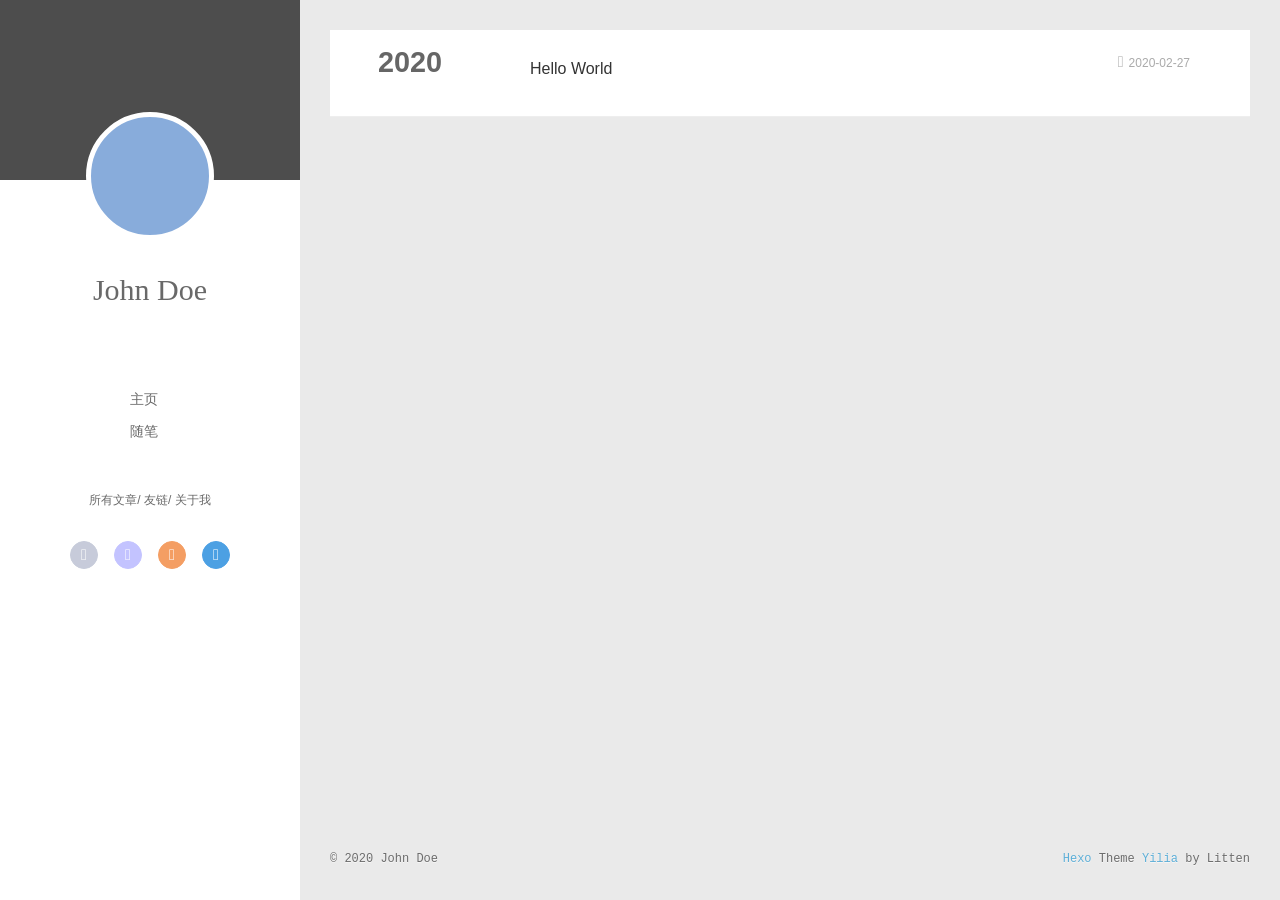
==== archives/index.html @ 2287e520 "Site updated: 2020-02-27 21:43:15" ====
<!DOCTYPE html>
<html>
<head>
  <meta charset="utf-8">
  
  <meta name="renderer" content="webkit">
  <meta http-equiv="X-UA-Compatible" content="IE=edge" >
  <link rel="dns-prefetch" href="http://yoursite.com">
  <title>Archives | Hexo</title>
  <meta name="viewport" content="width=device-width, initial-scale=1, maximum-scale=1">
  <meta property="og:type" content="website">
<meta property="og:title" content="Hexo">
<meta property="og:url" content="http://yoursite.com/archives/index.html">
<meta property="og:site_name" content="Hexo">
<meta property="og:locale" content="en_US">
<meta property="article:author" content="John Doe">
<meta name="twitter:card" content="summary">
  
    <link rel="alternative" href="/atom.xml" title="Hexo" type="application/atom+xml">
  
  
    <link rel="icon" href="/favicon.png">
  
  <link rel="stylesheet" type="text/css" href="/./main.0cf68a.css">
  <style type="text/css">
  
    #container.show {
      background: linear-gradient(200deg,#a0cfe4,#e8c37e);
    }
  </style>
  

  

<meta name="generator" content="Hexo 4.2.0"></head>

<body>
  <div id="container" q-class="show:isCtnShow">
    <canvas id="anm-canvas" class="anm-canvas"></canvas>
    <div class="left-col" q-class="show:isShow">
      
<div class="overlay" style="background: #4d4d4d"></div>
<div class="intrude-less">
	<header id="header" class="inner">
		<a href="/" class="profilepic">
			<img src="" class="js-avatar">
		</a>
		<hgroup>
		  <h1 class="header-author"><a href="/">John Doe</a></h1>
		</hgroup>
		

		<nav class="header-menu">
			<ul>
			
				<li><a href="/">主页</a></li>
	        
				<li><a href="/tags/%E9%9A%8F%E7%AC%94/">随笔</a></li>
	        
			</ul>
		</nav>
		<nav class="header-smart-menu">
    		
    			
    			<a q-on="click: openSlider(e, 'innerArchive')" href="javascript:void(0)">所有文章</a>
    			
            
    			
    			<a q-on="click: openSlider(e, 'friends')" href="javascript:void(0)">友链</a>
    			
            
    			
    			<a q-on="click: openSlider(e, 'aboutme')" href="javascript:void(0)">关于我</a>
    			
            
		</nav>
		<nav class="header-nav">
			<div class="social">
				
					<a class="github" target="_blank" href="#" title="github"><i class="icon-github"></i></a>
		        
					<a class="weibo" target="_blank" href="#" title="weibo"><i class="icon-weibo"></i></a>
		        
					<a class="rss" target="_blank" href="#" title="rss"><i class="icon-rss"></i></a>
		        
					<a class="zhihu" target="_blank" href="#" title="zhihu"><i class="icon-zhihu"></i></a>
		        
			</div>
		</nav>
	</header>		
</div>

    </div>
    <div class="mid-col" q-class="show:isShow,hide:isShow|isFalse">
      
<nav id="mobile-nav">
  	<div class="overlay js-overlay" style="background: #4d4d4d"></div>
	<div class="btnctn js-mobile-btnctn">
  		<div class="slider-trigger list" q-on="click: openSlider(e)"><i class="icon icon-sort"></i></div>
	</div>
	<div class="intrude-less">
		<header id="header" class="inner">
			<div class="profilepic">
				<img src="" class="js-avatar">
			</div>
			<hgroup>
			  <h1 class="header-author js-header-author">John Doe</h1>
			</hgroup>
			
			
			
				
			
				
			
			
			
			<nav class="header-nav">
				<div class="social">
					
						<a class="github" target="_blank" href="#" title="github"><i class="icon-github"></i></a>
			        
						<a class="weibo" target="_blank" href="#" title="weibo"><i class="icon-weibo"></i></a>
			        
						<a class="rss" target="_blank" href="#" title="rss"><i class="icon-rss"></i></a>
			        
						<a class="zhihu" target="_blank" href="#" title="zhihu"><i class="icon-zhihu"></i></a>
			        
				</div>
			</nav>

			<nav class="header-menu js-header-menu">
				<ul style="width: 50%">
				
				
					<li style="width: 50%"><a href="/">主页</a></li>
		        
					<li style="width: 50%"><a href="/tags/%E9%9A%8F%E7%AC%94/">随笔</a></li>
		        
				</ul>
			</nav>
		</header>				
	</div>
	<div class="mobile-mask" style="display:none" q-show="isShow"></div>
</nav>

      <div id="wrapper" class="body-wrap">
        <div class="menu-l">
          <div class="canvas-wrap">
            <canvas data-colors="#eaeaea" data-sectionHeight="100" data-contentId="js-content" id="myCanvas1" class="anm-canvas"></canvas>
          </div>
          <div id="js-content" class="content-ll">
            
  
  
    
    
      
      
      <section class="archives-wrap">
        <div class="archive-year-wrap">
          <a href="/archives/2020" class="archive-year">2020</a>
        </div>
        <div class="archives">
    
    <article class="archive-article archive-type-post">
  <div class="archive-article-inner">
    <header class="archive-article-header">
      	<div class="article-meta">
	      	<a href="/2020/02/27/hello-world/" class="archive-article-date">
  	<time datetime="2020-02-27T13:23:41.176Z" itemprop="datePublished"><i class="icon-calendar icon"></i>2020-02-27</time>
</a>
        </div>
    	 
  
    <h1 itemprop="name">
      <a class="archive-article-title" href="/2020/02/27/hello-world/">Hello World</a>
    </h1>
  

        <div class="article-info info-on-right">
          
          

        </div>
        <div class="clearfix"></div>
    </header>
  </div>
</article>
  
  
    </div></section>
  

    


          </div>
        </div>
      </div>
      <footer id="footer">
  <div class="outer">
    <div id="footer-info">
    	<div class="footer-left">
    		&copy; 2020 John Doe
    	</div>
      	<div class="footer-right">
      		<a href="http://hexo.io/" target="_blank">Hexo</a>  Theme <a href="https://github.com/litten/hexo-theme-yilia" target="_blank">Yilia</a> by Litten
      	</div>
    </div>
  </div>
</footer>
    </div>
    <script>
	var yiliaConfig = {
		mathjax: false,
		isHome: false,
		isPost: false,
		isArchive: true,
		isTag: false,
		isCategory: false,
		open_in_new: false,
		toc_hide_index: true,
		root: "/",
		innerArchive: true,
		showTags: false
	}
</script>

<script>!function(t){function n(e){if(r[e])return r[e].exports;var i=r[e]={exports:{},id:e,loaded:!1};return t[e].call(i.exports,i,i.exports,n),i.loaded=!0,i.exports}var r={};n.m=t,n.c=r,n.p="./",n(0)}([function(t,n,r){r(195),t.exports=r(191)},function(t,n,r){var e=r(3),i=r(52),o=r(27),u=r(28),c=r(53),f="prototype",a=function(t,n,r){var s,l,h,v,p=t&a.F,d=t&a.G,y=t&a.S,g=t&a.P,b=t&a.B,m=d?e:y?e[n]||(e[n]={}):(e[n]||{})[f],x=d?i:i[n]||(i[n]={}),w=x[f]||(x[f]={});d&&(r=n);for(s in r)l=!p&&m&&void 0!==m[s],h=(l?m:r)[s],v=b&&l?c(h,e):g&&"function"==typeof h?c(Function.call,h):h,m&&u(m,s,h,t&a.U),x[s]!=h&&o(x,s,v),g&&w[s]!=h&&(w[s]=h)};e.core=i,a.F=1,a.G=2,a.S=4,a.P=8,a.B=16,a.W=32,a.U=64,a.R=128,t.exports=a},function(t,n,r){var e=r(6);t.exports=function(t){if(!e(t))throw TypeError(t+" is not an object!");return t}},function(t,n){var r=t.exports="undefined"!=typeof window&&window.Math==Math?window:"undefined"!=typeof self&&self.Math==Math?self:Function("return this")();"number"==typeof __g&&(__g=r)},function(t,n){t.exports=function(t){try{return!!t()}catch(t){return!0}}},function(t,n){var r=t.exports="undefined"!=typeof window&&window.Math==Math?window:"undefined"!=typeof self&&self.Math==Math?self:Function("return this")();"number"==typeof __g&&(__g=r)},function(t,n){t.exports=function(t){return"object"==typeof t?null!==t:"function"==typeof t}},function(t,n,r){var e=r(126)("wks"),i=r(76),o=r(3).Symbol,u="function"==typeof o;(t.exports=function(t){return e[t]||(e[t]=u&&o[t]||(u?o:i)("Symbol."+t))}).store=e},function(t,n){var r={}.hasOwnProperty;t.exports=function(t,n){return r.call(t,n)}},function(t,n,r){var e=r(94),i=r(33);t.exports=function(t){return e(i(t))}},function(t,n,r){t.exports=!r(4)(function(){return 7!=Object.defineProperty({},"a",{get:function(){return 7}}).a})},function(t,n,r){var e=r(2),i=r(167),o=r(50),u=Object.defineProperty;n.f=r(10)?Object.defineProperty:function(t,n,r){if(e(t),n=o(n,!0),e(r),i)try{return u(t,n,r)}catch(t){}if("get"in r||"set"in r)throw TypeError("Accessors not supported!");return"value"in r&&(t[n]=r.value),t}},function(t,n,r){t.exports=!r(18)(function(){return 7!=Object.defineProperty({},"a",{get:function(){return 7}}).a})},function(t,n,r){var e=r(14),i=r(22);t.exports=r(12)?function(t,n,r){return e.f(t,n,i(1,r))}:function(t,n,r){return t[n]=r,t}},function(t,n,r){var e=r(20),i=r(58),o=r(42),u=Object.defineProperty;n.f=r(12)?Object.defineProperty:function(t,n,r){if(e(t),n=o(n,!0),e(r),i)try{return u(t,n,r)}catch(t){}if("get"in r||"set"in r)throw TypeError("Accessors not supported!");return"value"in r&&(t[n]=r.value),t}},function(t,n,r){var e=r(40)("wks"),i=r(23),o=r(5).Symbol,u="function"==typeof o;(t.exports=function(t){return e[t]||(e[t]=u&&o[t]||(u?o:i)("Symbol."+t))}).store=e},function(t,n,r){var e=r(67),i=Math.min;t.exports=function(t){return t>0?i(e(t),9007199254740991):0}},function(t,n,r){var e=r(46);t.exports=function(t){return Object(e(t))}},function(t,n){t.exports=function(t){try{return!!t()}catch(t){return!0}}},function(t,n,r){var e=r(63),i=r(34);t.exports=Object.keys||function(t){return e(t,i)}},function(t,n,r){var e=r(21);t.exports=function(t){if(!e(t))throw TypeError(t+" is not an object!");return t}},function(t,n){t.exports=function(t){return"object"==typeof t?null!==t:"function"==typeof t}},function(t,n){t.exports=function(t,n){return{enumerable:!(1&t),configurable:!(2&t),writable:!(4&t),value:n}}},function(t,n){var r=0,e=Math.random();t.exports=function(t){return"Symbol(".concat(void 0===t?"":t,")_",(++r+e).toString(36))}},function(t,n){var r={}.hasOwnProperty;t.exports=function(t,n){return r.call(t,n)}},function(t,n){var r=t.exports={version:"2.4.0"};"number"==typeof __e&&(__e=r)},function(t,n){t.exports=function(t){if("function"!=typeof t)throw TypeError(t+" is not a function!");return t}},function(t,n,r){var e=r(11),i=r(66);t.exports=r(10)?function(t,n,r){return e.f(t,n,i(1,r))}:function(t,n,r){return t[n]=r,t}},function(t,n,r){var e=r(3),i=r(27),o=r(24),u=r(76)("src"),c="toString",f=Function[c],a=(""+f).split(c);r(52).inspectSource=function(t){return f.call(t)},(t.exports=function(t,n,r,c){var f="function"==typeof r;f&&(o(r,"name")||i(r,"name",n)),t[n]!==r&&(f&&(o(r,u)||i(r,u,t[n]?""+t[n]:a.join(String(n)))),t===e?t[n]=r:c?t[n]?t[n]=r:i(t,n,r):(delete t[n],i(t,n,r)))})(Function.prototype,c,function(){return"function"==typeof this&&this[u]||f.call(this)})},function(t,n,r){var e=r(1),i=r(4),o=r(46),u=function(t,n,r,e){var i=String(o(t)),u="<"+n;return""!==r&&(u+=" "+r+'="'+String(e).replace(/"/g,"&quot;")+'"'),u+">"+i+"</"+n+">"};t.exports=function(t,n){var r={};r[t]=n(u),e(e.P+e.F*i(function(){var n=""[t]('"');return n!==n.toLowerCase()||n.split('"').length>3}),"String",r)}},function(t,n,r){var e=r(115),i=r(46);t.exports=function(t){return e(i(t))}},function(t,n,r){var e=r(116),i=r(66),o=r(30),u=r(50),c=r(24),f=r(167),a=Object.getOwnPropertyDescriptor;n.f=r(10)?a:function(t,n){if(t=o(t),n=u(n,!0),f)try{return a(t,n)}catch(t){}if(c(t,n))return i(!e.f.call(t,n),t[n])}},function(t,n,r){var e=r(24),i=r(17),o=r(145)("IE_PROTO"),u=Object.prototype;t.exports=Object.getPrototypeOf||function(t){return t=i(t),e(t,o)?t[o]:"function"==typeof t.constructor&&t instanceof t.constructor?t.constructor.prototype:t instanceof Object?u:null}},function(t,n){t.exports=function(t){if(void 0==t)throw TypeError("Can't call method on  "+t);return t}},function(t,n){t.exports="constructor,hasOwnProperty,isPrototypeOf,propertyIsEnumerable,toLocaleString,toString,valueOf".split(",")},function(t,n){t.exports={}},function(t,n){t.exports=!0},function(t,n){n.f={}.propertyIsEnumerable},function(t,n,r){var e=r(14).f,i=r(8),o=r(15)("toStringTag");t.exports=function(t,n,r){t&&!i(t=r?t:t.prototype,o)&&e(t,o,{configurable:!0,value:n})}},function(t,n,r){var e=r(40)("keys"),i=r(23);t.exports=function(t){return e[t]||(e[t]=i(t))}},function(t,n,r){var e=r(5),i="__core-js_shared__",o=e[i]||(e[i]={});t.exports=function(t){return o[t]||(o[t]={})}},function(t,n){var r=Math.ceil,e=Math.floor;t.exports=function(t){return isNaN(t=+t)?0:(t>0?e:r)(t)}},function(t,n,r){var e=r(21);t.exports=function(t,n){if(!e(t))return t;var r,i;if(n&&"function"==typeof(r=t.toString)&&!e(i=r.call(t)))return i;if("function"==typeof(r=t.valueOf)&&!e(i=r.call(t)))return i;if(!n&&"function"==typeof(r=t.toString)&&!e(i=r.call(t)))return i;throw TypeError("Can't convert object to primitive value")}},function(t,n,r){var e=r(5),i=r(25),o=r(36),u=r(44),c=r(14).f;t.exports=function(t){var n=i.Symbol||(i.Symbol=o?{}:e.Symbol||{});"_"==t.charAt(0)||t in n||c(n,t,{value:u.f(t)})}},function(t,n,r){n.f=r(15)},function(t,n){var r={}.toString;t.exports=function(t){return r.call(t).slice(8,-1)}},function(t,n){t.exports=function(t){if(void 0==t)throw TypeError("Can't call method on  "+t);return t}},function(t,n,r){var e=r(4);t.exports=function(t,n){return!!t&&e(function(){n?t.call(null,function(){},1):t.call(null)})}},function(t,n,r){var e=r(53),i=r(115),o=r(17),u=r(16),c=r(203);t.exports=function(t,n){var r=1==t,f=2==t,a=3==t,s=4==t,l=6==t,h=5==t||l,v=n||c;return function(n,c,p){for(var d,y,g=o(n),b=i(g),m=e(c,p,3),x=u(b.length),w=0,S=r?v(n,x):f?v(n,0):void 0;x>w;w++)if((h||w in b)&&(d=b[w],y=m(d,w,g),t))if(r)S[w]=y;else if(y)switch(t){case 3:return!0;case 5:return d;case 6:return w;case 2:S.push(d)}else if(s)return!1;return l?-1:a||s?s:S}}},function(t,n,r){var e=r(1),i=r(52),o=r(4);t.exports=function(t,n){var r=(i.Object||{})[t]||Object[t],u={};u[t]=n(r),e(e.S+e.F*o(function(){r(1)}),"Object",u)}},function(t,n,r){var e=r(6);t.exports=function(t,n){if(!e(t))return t;var r,i;if(n&&"function"==typeof(r=t.toString)&&!e(i=r.call(t)))return i;if("function"==typeof(r=t.valueOf)&&!e(i=r.call(t)))return i;if(!n&&"function"==typeof(r=t.toString)&&!e(i=r.call(t)))return i;throw TypeError("Can't convert object to primitive value")}},function(t,n,r){var e=r(5),i=r(25),o=r(91),u=r(13),c="prototype",f=function(t,n,r){var a,s,l,h=t&f.F,v=t&f.G,p=t&f.S,d=t&f.P,y=t&f.B,g=t&f.W,b=v?i:i[n]||(i[n]={}),m=b[c],x=v?e:p?e[n]:(e[n]||{})[c];v&&(r=n);for(a in r)(s=!h&&x&&void 0!==x[a])&&a in b||(l=s?x[a]:r[a],b[a]=v&&"function"!=typeof x[a]?r[a]:y&&s?o(l,e):g&&x[a]==l?function(t){var n=function(n,r,e){if(this instanceof t){switch(arguments.length){case 0:return new t;case 1:return new t(n);case 2:return new t(n,r)}return new t(n,r,e)}return t.apply(this,arguments)};return n[c]=t[c],n}(l):d&&"function"==typeof l?o(Function.call,l):l,d&&((b.virtual||(b.virtual={}))[a]=l,t&f.R&&m&&!m[a]&&u(m,a,l)))};f.F=1,f.G=2,f.S=4,f.P=8,f.B=16,f.W=32,f.U=64,f.R=128,t.exports=f},function(t,n){var r=t.exports={version:"2.4.0"};"number"==typeof __e&&(__e=r)},function(t,n,r){var e=r(26);t.exports=function(t,n,r){if(e(t),void 0===n)return t;switch(r){case 1:return function(r){return t.call(n,r)};case 2:return function(r,e){return t.call(n,r,e)};case 3:return function(r,e,i){return t.call(n,r,e,i)}}return function(){return t.apply(n,arguments)}}},function(t,n,r){var e=r(183),i=r(1),o=r(126)("metadata"),u=o.store||(o.store=new(r(186))),c=function(t,n,r){var i=u.get(t);if(!i){if(!r)return;u.set(t,i=new e)}var o=i.get(n);if(!o){if(!r)return;i.set(n,o=new e)}return o},f=function(t,n,r){var e=c(n,r,!1);return void 0!==e&&e.has(t)},a=function(t,n,r){var e=c(n,r,!1);return void 0===e?void 0:e.get(t)},s=function(t,n,r,e){c(r,e,!0).set(t,n)},l=function(t,n){var r=c(t,n,!1),e=[];return r&&r.forEach(function(t,n){e.push(n)}),e},h=function(t){return void 0===t||"symbol"==typeof t?t:String(t)},v=function(t){i(i.S,"Reflect",t)};t.exports={store:u,map:c,has:f,get:a,set:s,keys:l,key:h,exp:v}},function(t,n,r){"use strict";if(r(10)){var e=r(69),i=r(3),o=r(4),u=r(1),c=r(127),f=r(152),a=r(53),s=r(68),l=r(66),h=r(27),v=r(73),p=r(67),d=r(16),y=r(75),g=r(50),b=r(24),m=r(180),x=r(114),w=r(6),S=r(17),_=r(137),O=r(70),E=r(32),P=r(71).f,j=r(154),F=r(76),M=r(7),A=r(48),N=r(117),T=r(146),I=r(155),k=r(80),L=r(123),R=r(74),C=r(130),D=r(160),U=r(11),W=r(31),G=U.f,B=W.f,V=i.RangeError,z=i.TypeError,q=i.Uint8Array,K="ArrayBuffer",J="Shared"+K,Y="BYTES_PER_ELEMENT",H="prototype",$=Array[H],X=f.ArrayBuffer,Q=f.DataView,Z=A(0),tt=A(2),nt=A(3),rt=A(4),et=A(5),it=A(6),ot=N(!0),ut=N(!1),ct=I.values,ft=I.keys,at=I.entries,st=$.lastIndexOf,lt=$.reduce,ht=$.reduceRight,vt=$.join,pt=$.sort,dt=$.slice,yt=$.toString,gt=$.toLocaleString,bt=M("iterator"),mt=M("toStringTag"),xt=F("typed_constructor"),wt=F("def_constructor"),St=c.CONSTR,_t=c.TYPED,Ot=c.VIEW,Et="Wrong length!",Pt=A(1,function(t,n){return Tt(T(t,t[wt]),n)}),jt=o(function(){return 1===new q(new Uint16Array([1]).buffer)[0]}),Ft=!!q&&!!q[H].set&&o(function(){new q(1).set({})}),Mt=function(t,n){if(void 0===t)throw z(Et);var r=+t,e=d(t);if(n&&!m(r,e))throw V(Et);return e},At=function(t,n){var r=p(t);if(r<0||r%n)throw V("Wrong offset!");return r},Nt=function(t){if(w(t)&&_t in t)return t;throw z(t+" is not a typed array!")},Tt=function(t,n){if(!(w(t)&&xt in t))throw z("It is not a typed array constructor!");return new t(n)},It=function(t,n){return kt(T(t,t[wt]),n)},kt=function(t,n){for(var r=0,e=n.length,i=Tt(t,e);e>r;)i[r]=n[r++];return i},Lt=function(t,n,r){G(t,n,{get:function(){return this._d[r]}})},Rt=function(t){var n,r,e,i,o,u,c=S(t),f=arguments.length,s=f>1?arguments[1]:void 0,l=void 0!==s,h=j(c);if(void 0!=h&&!_(h)){for(u=h.call(c),e=[],n=0;!(o=u.next()).done;n++)e.push(o.value);c=e}for(l&&f>2&&(s=a(s,arguments[2],2)),n=0,r=d(c.length),i=Tt(this,r);r>n;n++)i[n]=l?s(c[n],n):c[n];return i},Ct=function(){for(var t=0,n=arguments.length,r=Tt(this,n);n>t;)r[t]=arguments[t++];return r},Dt=!!q&&o(function(){gt.call(new q(1))}),Ut=function(){return gt.apply(Dt?dt.call(Nt(this)):Nt(this),arguments)},Wt={copyWithin:function(t,n){return D.call(Nt(this),t,n,arguments.length>2?arguments[2]:void 0)},every:function(t){return rt(Nt(this),t,arguments.length>1?arguments[1]:void 0)},fill:function(t){return C.apply(Nt(this),arguments)},filter:function(t){return It(this,tt(Nt(this),t,arguments.length>1?arguments[1]:void 0))},find:function(t){return et(Nt(this),t,arguments.length>1?arguments[1]:void 0)},findIndex:function(t){return it(Nt(this),t,arguments.length>1?arguments[1]:void 0)},forEach:function(t){Z(Nt(this),t,arguments.length>1?arguments[1]:void 0)},indexOf:function(t){return ut(Nt(this),t,arguments.length>1?arguments[1]:void 0)},includes:function(t){return ot(Nt(this),t,arguments.length>1?arguments[1]:void 0)},join:function(t){return vt.apply(Nt(this),arguments)},lastIndexOf:function(t){return st.apply(Nt(this),arguments)},map:function(t){return Pt(Nt(this),t,arguments.length>1?arguments[1]:void 0)},reduce:function(t){return lt.apply(Nt(this),arguments)},reduceRight:function(t){return ht.apply(Nt(this),arguments)},reverse:function(){for(var t,n=this,r=Nt(n).length,e=Math.floor(r/2),i=0;i<e;)t=n[i],n[i++]=n[--r],n[r]=t;return n},some:function(t){return nt(Nt(this),t,arguments.length>1?arguments[1]:void 0)},sort:function(t){return pt.call(Nt(this),t)},subarray:function(t,n){var r=Nt(this),e=r.length,i=y(t,e);return new(T(r,r[wt]))(r.buffer,r.byteOffset+i*r.BYTES_PER_ELEMENT,d((void 0===n?e:y(n,e))-i))}},Gt=function(t,n){return It(this,dt.call(Nt(this),t,n))},Bt=function(t){Nt(this);var n=At(arguments[1],1),r=this.length,e=S(t),i=d(e.length),o=0;if(i+n>r)throw V(Et);for(;o<i;)this[n+o]=e[o++]},Vt={entries:function(){return at.call(Nt(this))},keys:function(){return ft.call(Nt(this))},values:function(){return ct.call(Nt(this))}},zt=function(t,n){return w(t)&&t[_t]&&"symbol"!=typeof n&&n in t&&String(+n)==String(n)},qt=function(t,n){return zt(t,n=g(n,!0))?l(2,t[n]):B(t,n)},Kt=function(t,n,r){return!(zt(t,n=g(n,!0))&&w(r)&&b(r,"value"))||b(r,"get")||b(r,"set")||r.configurable||b(r,"writable")&&!r.writable||b(r,"enumerable")&&!r.enumerable?G(t,n,r):(t[n]=r.value,t)};St||(W.f=qt,U.f=Kt),u(u.S+u.F*!St,"Object",{getOwnPropertyDescriptor:qt,defineProperty:Kt}),o(function(){yt.call({})})&&(yt=gt=function(){return vt.call(this)});var Jt=v({},Wt);v(Jt,Vt),h(Jt,bt,Vt.values),v(Jt,{slice:Gt,set:Bt,constructor:function(){},toString:yt,toLocaleString:Ut}),Lt(Jt,"buffer","b"),Lt(Jt,"byteOffset","o"),Lt(Jt,"byteLength","l"),Lt(Jt,"length","e"),G(Jt,mt,{get:function(){return this[_t]}}),t.exports=function(t,n,r,f){f=!!f;var a=t+(f?"Clamped":"")+"Array",l="Uint8Array"!=a,v="get"+t,p="set"+t,y=i[a],g=y||{},b=y&&E(y),m=!y||!c.ABV,S={},_=y&&y[H],j=function(t,r){var e=t._d;return e.v[v](r*n+e.o,jt)},F=function(t,r,e){var i=t._d;f&&(e=(e=Math.round(e))<0?0:e>255?255:255&e),i.v[p](r*n+i.o,e,jt)},M=function(t,n){G(t,n,{get:function(){return j(this,n)},set:function(t){return F(this,n,t)},enumerable:!0})};m?(y=r(function(t,r,e,i){s(t,y,a,"_d");var o,u,c,f,l=0,v=0;if(w(r)){if(!(r instanceof X||(f=x(r))==K||f==J))return _t in r?kt(y,r):Rt.call(y,r);o=r,v=At(e,n);var p=r.byteLength;if(void 0===i){if(p%n)throw V(Et);if((u=p-v)<0)throw V(Et)}else if((u=d(i)*n)+v>p)throw V(Et);c=u/n}else c=Mt(r,!0),u=c*n,o=new X(u);for(h(t,"_d",{b:o,o:v,l:u,e:c,v:new Q(o)});l<c;)M(t,l++)}),_=y[H]=O(Jt),h(_,"constructor",y)):L(function(t){new y(null),new y(t)},!0)||(y=r(function(t,r,e,i){s(t,y,a);var o;return w(r)?r instanceof X||(o=x(r))==K||o==J?void 0!==i?new g(r,At(e,n),i):void 0!==e?new g(r,At(e,n)):new g(r):_t in r?kt(y,r):Rt.call(y,r):new g(Mt(r,l))}),Z(b!==Function.prototype?P(g).concat(P(b)):P(g),function(t){t in y||h(y,t,g[t])}),y[H]=_,e||(_.constructor=y));var A=_[bt],N=!!A&&("values"==A.name||void 0==A.name),T=Vt.values;h(y,xt,!0),h(_,_t,a),h(_,Ot,!0),h(_,wt,y),(f?new y(1)[mt]==a:mt in _)||G(_,mt,{get:function(){return a}}),S[a]=y,u(u.G+u.W+u.F*(y!=g),S),u(u.S,a,{BYTES_PER_ELEMENT:n,from:Rt,of:Ct}),Y in _||h(_,Y,n),u(u.P,a,Wt),R(a),u(u.P+u.F*Ft,a,{set:Bt}),u(u.P+u.F*!N,a,Vt),u(u.P+u.F*(_.toString!=yt),a,{toString:yt}),u(u.P+u.F*o(function(){new y(1).slice()}),a,{slice:Gt}),u(u.P+u.F*(o(function(){return[1,2].toLocaleString()!=new y([1,2]).toLocaleString()})||!o(function(){_.toLocaleString.call([1,2])})),a,{toLocaleString:Ut}),k[a]=N?A:T,e||N||h(_,bt,T)}}else t.exports=function(){}},function(t,n){var r={}.toString;t.exports=function(t){return r.call(t).slice(8,-1)}},function(t,n,r){var e=r(21),i=r(5).document,o=e(i)&&e(i.createElement);t.exports=function(t){return o?i.createElement(t):{}}},function(t,n,r){t.exports=!r(12)&&!r(18)(function(){return 7!=Object.defineProperty(r(57)("div"),"a",{get:function(){return 7}}).a})},function(t,n,r){"use strict";var e=r(36),i=r(51),o=r(64),u=r(13),c=r(8),f=r(35),a=r(96),s=r(38),l=r(103),h=r(15)("iterator"),v=!([].keys&&"next"in[].keys()),p="keys",d="values",y=function(){return this};t.exports=function(t,n,r,g,b,m,x){a(r,n,g);var w,S,_,O=function(t){if(!v&&t in F)return F[t];switch(t){case p:case d:return function(){return new r(this,t)}}return function(){return new r(this,t)}},E=n+" Iterator",P=b==d,j=!1,F=t.prototype,M=F[h]||F["@@iterator"]||b&&F[b],A=M||O(b),N=b?P?O("entries"):A:void 0,T="Array"==n?F.entries||M:M;if(T&&(_=l(T.call(new t)))!==Object.prototype&&(s(_,E,!0),e||c(_,h)||u(_,h,y)),P&&M&&M.name!==d&&(j=!0,A=function(){return M.call(this)}),e&&!x||!v&&!j&&F[h]||u(F,h,A),f[n]=A,f[E]=y,b)if(w={values:P?A:O(d),keys:m?A:O(p),entries:N},x)for(S in w)S in F||o(F,S,w[S]);else i(i.P+i.F*(v||j),n,w);return w}},function(t,n,r){var e=r(20),i=r(100),o=r(34),u=r(39)("IE_PROTO"),c=function(){},f="prototype",a=function(){var t,n=r(57)("iframe"),e=o.length;for(n.style.display="none",r(93).appendChild(n),n.src="javascript:",t=n.contentWindow.document,t.open(),t.write("<script>document.F=Object<\/script>"),t.close(),a=t.F;e--;)delete a[f][o[e]];return a()};t.exports=Object.create||function(t,n){var r;return null!==t?(c[f]=e(t),r=new c,c[f]=null,r[u]=t):r=a(),void 0===n?r:i(r,n)}},function(t,n,r){var e=r(63),i=r(34).concat("length","prototype");n.f=Object.getOwnPropertyNames||function(t){return e(t,i)}},function(t,n){n.f=Object.getOwnPropertySymbols},function(t,n,r){var e=r(8),i=r(9),o=r(90)(!1),u=r(39)("IE_PROTO");t.exports=function(t,n){var r,c=i(t),f=0,a=[];for(r in c)r!=u&&e(c,r)&&a.push(r);for(;n.length>f;)e(c,r=n[f++])&&(~o(a,r)||a.push(r));return a}},function(t,n,r){t.exports=r(13)},function(t,n,r){var e=r(76)("meta"),i=r(6),o=r(24),u=r(11).f,c=0,f=Object.isExtensible||function(){return!0},a=!r(4)(function(){return f(Object.preventExtensions({}))}),s=function(t){u(t,e,{value:{i:"O"+ ++c,w:{}}})},l=function(t,n){if(!i(t))return"symbol"==typeof t?t:("string"==typeof t?"S":"P")+t;if(!o(t,e)){if(!f(t))return"F";if(!n)return"E";s(t)}return t[e].i},h=function(t,n){if(!o(t,e)){if(!f(t))return!0;if(!n)return!1;s(t)}return t[e].w},v=function(t){return a&&p.NEED&&f(t)&&!o(t,e)&&s(t),t},p=t.exports={KEY:e,NEED:!1,fastKey:l,getWeak:h,onFreeze:v}},function(t,n){t.exports=function(t,n){return{enumerable:!(1&t),configurable:!(2&t),writable:!(4&t),value:n}}},function(t,n){var r=Math.ceil,e=Math.floor;t.exports=function(t){return isNaN(t=+t)?0:(t>0?e:r)(t)}},function(t,n){t.exports=function(t,n,r,e){if(!(t instanceof n)||void 0!==e&&e in t)throw TypeError(r+": incorrect invocation!");return t}},function(t,n){t.exports=!1},function(t,n,r){var e=r(2),i=r(173),o=r(133),u=r(145)("IE_PROTO"),c=function(){},f="prototype",a=function(){var t,n=r(132)("iframe"),e=o.length;for(n.style.display="none",r(135).appendChild(n),n.src="javascript:",t=n.contentWindow.document,t.open(),t.write("<script>document.F=Object<\/script>"),t.close(),a=t.F;e--;)delete a[f][o[e]];return a()};t.exports=Object.create||function(t,n){var r;return null!==t?(c[f]=e(t),r=new c,c[f]=null,r[u]=t):r=a(),void 0===n?r:i(r,n)}},function(t,n,r){var e=r(175),i=r(133).concat("length","prototype");n.f=Object.getOwnPropertyNames||function(t){return e(t,i)}},function(t,n,r){var e=r(175),i=r(133);t.exports=Object.keys||function(t){return e(t,i)}},function(t,n,r){var e=r(28);t.exports=function(t,n,r){for(var i in n)e(t,i,n[i],r);return t}},function(t,n,r){"use strict";var e=r(3),i=r(11),o=r(10),u=r(7)("species");t.exports=function(t){var n=e[t];o&&n&&!n[u]&&i.f(n,u,{configurable:!0,get:function(){return this}})}},function(t,n,r){var e=r(67),i=Math.max,o=Math.min;t.exports=function(t,n){return t=e(t),t<0?i(t+n,0):o(t,n)}},function(t,n){var r=0,e=Math.random();t.exports=function(t){return"Symbol(".concat(void 0===t?"":t,")_",(++r+e).toString(36))}},function(t,n,r){var e=r(33);t.exports=function(t){return Object(e(t))}},function(t,n,r){var e=r(7)("unscopables"),i=Array.prototype;void 0==i[e]&&r(27)(i,e,{}),t.exports=function(t){i[e][t]=!0}},function(t,n,r){var e=r(53),i=r(169),o=r(137),u=r(2),c=r(16),f=r(154),a={},s={},n=t.exports=function(t,n,r,l,h){var v,p,d,y,g=h?function(){return t}:f(t),b=e(r,l,n?2:1),m=0;if("function"!=typeof g)throw TypeError(t+" is not iterable!");if(o(g)){for(v=c(t.length);v>m;m++)if((y=n?b(u(p=t[m])[0],p[1]):b(t[m]))===a||y===s)return y}else for(d=g.call(t);!(p=d.next()).done;)if((y=i(d,b,p.value,n))===a||y===s)return y};n.BREAK=a,n.RETURN=s},function(t,n){t.exports={}},function(t,n,r){var e=r(11).f,i=r(24),o=r(7)("toStringTag");t.exports=function(t,n,r){t&&!i(t=r?t:t.prototype,o)&&e(t,o,{configurable:!0,value:n})}},function(t,n,r){var e=r(1),i=r(46),o=r(4),u=r(150),c="["+u+"]",f="​",a=RegExp("^"+c+c+"*"),s=RegExp(c+c+"*$"),l=function(t,n,r){var i={},c=o(function(){return!!u[t]()||f[t]()!=f}),a=i[t]=c?n(h):u[t];r&&(i[r]=a),e(e.P+e.F*c,"String",i)},h=l.trim=function(t,n){return t=String(i(t)),1&n&&(t=t.replace(a,"")),2&n&&(t=t.replace(s,"")),t};t.exports=l},function(t,n,r){t.exports={default:r(86),__esModule:!0}},function(t,n,r){t.exports={default:r(87),__esModule:!0}},function(t,n,r){"use strict";function e(t){return t&&t.__esModule?t:{default:t}}n.__esModule=!0;var i=r(84),o=e(i),u=r(83),c=e(u),f="function"==typeof c.default&&"symbol"==typeof o.default?function(t){return typeof t}:function(t){return t&&"function"==typeof c.default&&t.constructor===c.default&&t!==c.default.prototype?"symbol":typeof t};n.default="function"==typeof c.default&&"symbol"===f(o.default)?function(t){return void 0===t?"undefined":f(t)}:function(t){return t&&"function"==typeof c.default&&t.constructor===c.default&&t!==c.default.prototype?"symbol":void 0===t?"undefined":f(t)}},function(t,n,r){r(110),r(108),r(111),r(112),t.exports=r(25).Symbol},function(t,n,r){r(109),r(113),t.exports=r(44).f("iterator")},function(t,n){t.exports=function(t){if("function"!=typeof t)throw TypeError(t+" is not a function!");return t}},function(t,n){t.exports=function(){}},function(t,n,r){var e=r(9),i=r(106),o=r(105);t.exports=function(t){return function(n,r,u){var c,f=e(n),a=i(f.length),s=o(u,a);if(t&&r!=r){for(;a>s;)if((c=f[s++])!=c)return!0}else for(;a>s;s++)if((t||s in f)&&f[s]===r)return t||s||0;return!t&&-1}}},function(t,n,r){var e=r(88);t.exports=function(t,n,r){if(e(t),void 0===n)return t;switch(r){case 1:return function(r){return t.call(n,r)};case 2:return function(r,e){return t.call(n,r,e)};case 3:return function(r,e,i){return t.call(n,r,e,i)}}return function(){return t.apply(n,arguments)}}},function(t,n,r){var e=r(19),i=r(62),o=r(37);t.exports=function(t){var n=e(t),r=i.f;if(r)for(var u,c=r(t),f=o.f,a=0;c.length>a;)f.call(t,u=c[a++])&&n.push(u);return n}},function(t,n,r){t.exports=r(5).document&&document.documentElement},function(t,n,r){var e=r(56);t.exports=Object("z").propertyIsEnumerable(0)?Object:function(t){return"String"==e(t)?t.split(""):Object(t)}},function(t,n,r){var e=r(56);t.exports=Array.isArray||function(t){return"Array"==e(t)}},function(t,n,r){"use strict";var e=r(60),i=r(22),o=r(38),u={};r(13)(u,r(15)("iterator"),function(){return this}),t.exports=function(t,n,r){t.prototype=e(u,{next:i(1,r)}),o(t,n+" Iterator")}},function(t,n){t.exports=function(t,n){return{value:n,done:!!t}}},function(t,n,r){var e=r(19),i=r(9);t.exports=function(t,n){for(var r,o=i(t),u=e(o),c=u.length,f=0;c>f;)if(o[r=u[f++]]===n)return r}},function(t,n,r){var e=r(23)("meta"),i=r(21),o=r(8),u=r(14).f,c=0,f=Object.isExtensible||function(){return!0},a=!r(18)(function(){return f(Object.preventExtensions({}))}),s=function(t){u(t,e,{value:{i:"O"+ ++c,w:{}}})},l=function(t,n){if(!i(t))return"symbol"==typeof t?t:("string"==typeof t?"S":"P")+t;if(!o(t,e)){if(!f(t))return"F";if(!n)return"E";s(t)}return t[e].i},h=function(t,n){if(!o(t,e)){if(!f(t))return!0;if(!n)return!1;s(t)}return t[e].w},v=function(t){return a&&p.NEED&&f(t)&&!o(t,e)&&s(t),t},p=t.exports={KEY:e,NEED:!1,fastKey:l,getWeak:h,onFreeze:v}},function(t,n,r){var e=r(14),i=r(20),o=r(19);t.exports=r(12)?Object.defineProperties:function(t,n){i(t);for(var r,u=o(n),c=u.length,f=0;c>f;)e.f(t,r=u[f++],n[r]);return t}},function(t,n,r){var e=r(37),i=r(22),o=r(9),u=r(42),c=r(8),f=r(58),a=Object.getOwnPropertyDescriptor;n.f=r(12)?a:function(t,n){if(t=o(t),n=u(n,!0),f)try{return a(t,n)}catch(t){}if(c(t,n))return i(!e.f.call(t,n),t[n])}},function(t,n,r){var e=r(9),i=r(61).f,o={}.toString,u="object"==typeof window&&window&&Object.getOwnPropertyNames?Object.getOwnPropertyNames(window):[],c=function(t){try{return i(t)}catch(t){return u.slice()}};t.exports.f=function(t){return u&&"[object Window]"==o.call(t)?c(t):i(e(t))}},function(t,n,r){var e=r(8),i=r(77),o=r(39)("IE_PROTO"),u=Object.prototype;t.exports=Object.getPrototypeOf||function(t){return t=i(t),e(t,o)?t[o]:"function"==typeof t.constructor&&t instanceof t.constructor?t.constructor.prototype:t instanceof Object?u:null}},function(t,n,r){var e=r(41),i=r(33);t.exports=function(t){return function(n,r){var o,u,c=String(i(n)),f=e(r),a=c.length;return f<0||f>=a?t?"":void 0:(o=c.charCodeAt(f),o<55296||o>56319||f+1===a||(u=c.charCodeAt(f+1))<56320||u>57343?t?c.charAt(f):o:t?c.slice(f,f+2):u-56320+(o-55296<<10)+65536)}}},function(t,n,r){var e=r(41),i=Math.max,o=Math.min;t.exports=function(t,n){return t=e(t),t<0?i(t+n,0):o(t,n)}},function(t,n,r){var e=r(41),i=Math.min;t.exports=function(t){return t>0?i(e(t),9007199254740991):0}},function(t,n,r){"use strict";var e=r(89),i=r(97),o=r(35),u=r(9);t.exports=r(59)(Array,"Array",function(t,n){this._t=u(t),this._i=0,this._k=n},function(){var t=this._t,n=this._k,r=this._i++;return!t||r>=t.length?(this._t=void 0,i(1)):"keys"==n?i(0,r):"values"==n?i(0,t[r]):i(0,[r,t[r]])},"values"),o.Arguments=o.Array,e("keys"),e("values"),e("entries")},function(t,n){},function(t,n,r){"use strict";var e=r(104)(!0);r(59)(String,"String",function(t){this._t=String(t),this._i=0},function(){var t,n=this._t,r=this._i;return r>=n.length?{value:void 0,done:!0}:(t=e(n,r),this._i+=t.length,{value:t,done:!1})})},function(t,n,r){"use strict";var e=r(5),i=r(8),o=r(12),u=r(51),c=r(64),f=r(99).KEY,a=r(18),s=r(40),l=r(38),h=r(23),v=r(15),p=r(44),d=r(43),y=r(98),g=r(92),b=r(95),m=r(20),x=r(9),w=r(42),S=r(22),_=r(60),O=r(102),E=r(101),P=r(14),j=r(19),F=E.f,M=P.f,A=O.f,N=e.Symbol,T=e.JSON,I=T&&T.stringify,k="prototype",L=v("_hidden"),R=v("toPrimitive"),C={}.propertyIsEnumerable,D=s("symbol-registry"),U=s("symbols"),W=s("op-symbols"),G=Object[k],B="function"==typeof N,V=e.QObject,z=!V||!V[k]||!V[k].findChild,q=o&&a(function(){return 7!=_(M({},"a",{get:function(){return M(this,"a",{value:7}).a}})).a})?function(t,n,r){var e=F(G,n);e&&delete G[n],M(t,n,r),e&&t!==G&&M(G,n,e)}:M,K=function(t){var n=U[t]=_(N[k]);return n._k=t,n},J=B&&"symbol"==typeof N.iterator?function(t){return"symbol"==typeof t}:function(t){return t instanceof N},Y=function(t,n,r){return t===G&&Y(W,n,r),m(t),n=w(n,!0),m(r),i(U,n)?(r.enumerable?(i(t,L)&&t[L][n]&&(t[L][n]=!1),r=_(r,{enumerable:S(0,!1)})):(i(t,L)||M(t,L,S(1,{})),t[L][n]=!0),q(t,n,r)):M(t,n,r)},H=function(t,n){m(t);for(var r,e=g(n=x(n)),i=0,o=e.length;o>i;)Y(t,r=e[i++],n[r]);return t},$=function(t,n){return void 0===n?_(t):H(_(t),n)},X=function(t){var n=C.call(this,t=w(t,!0));return!(this===G&&i(U,t)&&!i(W,t))&&(!(n||!i(this,t)||!i(U,t)||i(this,L)&&this[L][t])||n)},Q=function(t,n){if(t=x(t),n=w(n,!0),t!==G||!i(U,n)||i(W,n)){var r=F(t,n);return!r||!i(U,n)||i(t,L)&&t[L][n]||(r.enumerable=!0),r}},Z=function(t){for(var n,r=A(x(t)),e=[],o=0;r.length>o;)i(U,n=r[o++])||n==L||n==f||e.push(n);return e},tt=function(t){for(var n,r=t===G,e=A(r?W:x(t)),o=[],u=0;e.length>u;)!i(U,n=e[u++])||r&&!i(G,n)||o.push(U[n]);return o};B||(N=function(){if(this instanceof N)throw TypeError("Symbol is not a constructor!");var t=h(arguments.length>0?arguments[0]:void 0),n=function(r){this===G&&n.call(W,r),i(this,L)&&i(this[L],t)&&(this[L][t]=!1),q(this,t,S(1,r))};return o&&z&&q(G,t,{configurable:!0,set:n}),K(t)},c(N[k],"toString",function(){return this._k}),E.f=Q,P.f=Y,r(61).f=O.f=Z,r(37).f=X,r(62).f=tt,o&&!r(36)&&c(G,"propertyIsEnumerable",X,!0),p.f=function(t){return K(v(t))}),u(u.G+u.W+u.F*!B,{Symbol:N});for(var nt="hasInstance,isConcatSpreadable,iterator,match,replace,search,species,split,toPrimitive,toStringTag,unscopables".split(","),rt=0;nt.length>rt;)v(nt[rt++]);for(var nt=j(v.store),rt=0;nt.length>rt;)d(nt[rt++]);u(u.S+u.F*!B,"Symbol",{for:function(t){return i(D,t+="")?D[t]:D[t]=N(t)},keyFor:function(t){if(J(t))return y(D,t);throw TypeError(t+" is not a symbol!")},useSetter:function(){z=!0},useSimple:function(){z=!1}}),u(u.S+u.F*!B,"Object",{create:$,defineProperty:Y,defineProperties:H,getOwnPropertyDescriptor:Q,getOwnPropertyNames:Z,getOwnPropertySymbols:tt}),T&&u(u.S+u.F*(!B||a(function(){var t=N();return"[null]"!=I([t])||"{}"!=I({a:t})||"{}"!=I(Object(t))})),"JSON",{stringify:function(t){if(void 0!==t&&!J(t)){for(var n,r,e=[t],i=1;arguments.length>i;)e.push(arguments[i++]);return n=e[1],"function"==typeof n&&(r=n),!r&&b(n)||(n=function(t,n){if(r&&(n=r.call(this,t,n)),!J(n))return n}),e[1]=n,I.apply(T,e)}}}),N[k][R]||r(13)(N[k],R,N[k].valueOf),l(N,"Symbol"),l(Math,"Math",!0),l(e.JSON,"JSON",!0)},function(t,n,r){r(43)("asyncIterator")},function(t,n,r){r(43)("observable")},function(t,n,r){r(107);for(var e=r(5),i=r(13),o=r(35),u=r(15)("toStringTag"),c=["NodeList","DOMTokenList","MediaList","StyleSheetList","CSSRuleList"],f=0;f<5;f++){var a=c[f],s=e[a],l=s&&s.prototype;l&&!l[u]&&i(l,u,a),o[a]=o.Array}},function(t,n,r){var e=r(45),i=r(7)("toStringTag"),o="Arguments"==e(function(){return arguments}()),u=function(t,n){try{return t[n]}catch(t){}};t.exports=function(t){var n,r,c;return void 0===t?"Undefined":null===t?"Null":"string"==typeof(r=u(n=Object(t),i))?r:o?e(n):"Object"==(c=e(n))&&"function"==typeof n.callee?"Arguments":c}},function(t,n,r){var e=r(45);t.exports=Object("z").propertyIsEnumerable(0)?Object:function(t){return"String"==e(t)?t.split(""):Object(t)}},function(t,n){n.f={}.propertyIsEnumerable},function(t,n,r){var e=r(30),i=r(16),o=r(75);t.exports=function(t){return function(n,r,u){var c,f=e(n),a=i(f.length),s=o(u,a);if(t&&r!=r){for(;a>s;)if((c=f[s++])!=c)return!0}else for(;a>s;s++)if((t||s in f)&&f[s]===r)return t||s||0;return!t&&-1}}},function(t,n,r){"use strict";var e=r(3),i=r(1),o=r(28),u=r(73),c=r(65),f=r(79),a=r(68),s=r(6),l=r(4),h=r(123),v=r(81),p=r(136);t.exports=function(t,n,r,d,y,g){var b=e[t],m=b,x=y?"set":"add",w=m&&m.prototype,S={},_=function(t){var n=w[t];o(w,t,"delete"==t?function(t){return!(g&&!s(t))&&n.call(this,0===t?0:t)}:"has"==t?function(t){return!(g&&!s(t))&&n.call(this,0===t?0:t)}:"get"==t?function(t){return g&&!s(t)?void 0:n.call(this,0===t?0:t)}:"add"==t?function(t){return n.call(this,0===t?0:t),this}:function(t,r){return n.call(this,0===t?0:t,r),this})};if("function"==typeof m&&(g||w.forEach&&!l(function(){(new m).entries().next()}))){var O=new m,E=O[x](g?{}:-0,1)!=O,P=l(function(){O.has(1)}),j=h(function(t){new m(t)}),F=!g&&l(function(){for(var t=new m,n=5;n--;)t[x](n,n);return!t.has(-0)});j||(m=n(function(n,r){a(n,m,t);var e=p(new b,n,m);return void 0!=r&&f(r,y,e[x],e),e}),m.prototype=w,w.constructor=m),(P||F)&&(_("delete"),_("has"),y&&_("get")),(F||E)&&_(x),g&&w.clear&&delete w.clear}else m=d.getConstructor(n,t,y,x),u(m.prototype,r),c.NEED=!0;return v(m,t),S[t]=m,i(i.G+i.W+i.F*(m!=b),S),g||d.setStrong(m,t,y),m}},function(t,n,r){"use strict";var e=r(27),i=r(28),o=r(4),u=r(46),c=r(7);t.exports=function(t,n,r){var f=c(t),a=r(u,f,""[t]),s=a[0],l=a[1];o(function(){var n={};return n[f]=function(){return 7},7!=""[t](n)})&&(i(String.prototype,t,s),e(RegExp.prototype,f,2==n?function(t,n){return l.call(t,this,n)}:function(t){return l.call(t,this)}))}
},function(t,n,r){"use strict";var e=r(2);t.exports=function(){var t=e(this),n="";return t.global&&(n+="g"),t.ignoreCase&&(n+="i"),t.multiline&&(n+="m"),t.unicode&&(n+="u"),t.sticky&&(n+="y"),n}},function(t,n){t.exports=function(t,n,r){var e=void 0===r;switch(n.length){case 0:return e?t():t.call(r);case 1:return e?t(n[0]):t.call(r,n[0]);case 2:return e?t(n[0],n[1]):t.call(r,n[0],n[1]);case 3:return e?t(n[0],n[1],n[2]):t.call(r,n[0],n[1],n[2]);case 4:return e?t(n[0],n[1],n[2],n[3]):t.call(r,n[0],n[1],n[2],n[3])}return t.apply(r,n)}},function(t,n,r){var e=r(6),i=r(45),o=r(7)("match");t.exports=function(t){var n;return e(t)&&(void 0!==(n=t[o])?!!n:"RegExp"==i(t))}},function(t,n,r){var e=r(7)("iterator"),i=!1;try{var o=[7][e]();o.return=function(){i=!0},Array.from(o,function(){throw 2})}catch(t){}t.exports=function(t,n){if(!n&&!i)return!1;var r=!1;try{var o=[7],u=o[e]();u.next=function(){return{done:r=!0}},o[e]=function(){return u},t(o)}catch(t){}return r}},function(t,n,r){t.exports=r(69)||!r(4)(function(){var t=Math.random();__defineSetter__.call(null,t,function(){}),delete r(3)[t]})},function(t,n){n.f=Object.getOwnPropertySymbols},function(t,n,r){var e=r(3),i="__core-js_shared__",o=e[i]||(e[i]={});t.exports=function(t){return o[t]||(o[t]={})}},function(t,n,r){for(var e,i=r(3),o=r(27),u=r(76),c=u("typed_array"),f=u("view"),a=!(!i.ArrayBuffer||!i.DataView),s=a,l=0,h="Int8Array,Uint8Array,Uint8ClampedArray,Int16Array,Uint16Array,Int32Array,Uint32Array,Float32Array,Float64Array".split(",");l<9;)(e=i[h[l++]])?(o(e.prototype,c,!0),o(e.prototype,f,!0)):s=!1;t.exports={ABV:a,CONSTR:s,TYPED:c,VIEW:f}},function(t,n){"use strict";var r={versions:function(){var t=window.navigator.userAgent;return{trident:t.indexOf("Trident")>-1,presto:t.indexOf("Presto")>-1,webKit:t.indexOf("AppleWebKit")>-1,gecko:t.indexOf("Gecko")>-1&&-1==t.indexOf("KHTML"),mobile:!!t.match(/AppleWebKit.*Mobile.*/),ios:!!t.match(/\(i[^;]+;( U;)? CPU.+Mac OS X/),android:t.indexOf("Android")>-1||t.indexOf("Linux")>-1,iPhone:t.indexOf("iPhone")>-1||t.indexOf("Mac")>-1,iPad:t.indexOf("iPad")>-1,webApp:-1==t.indexOf("Safari"),weixin:-1==t.indexOf("MicroMessenger")}}()};t.exports=r},function(t,n,r){"use strict";var e=r(85),i=function(t){return t&&t.__esModule?t:{default:t}}(e),o=function(){function t(t,n,e){return n||e?String.fromCharCode(n||e):r[t]||t}function n(t){return e[t]}var r={"&quot;":'"',"&lt;":"<","&gt;":">","&amp;":"&","&nbsp;":" "},e={};for(var u in r)e[r[u]]=u;return r["&apos;"]="'",e["'"]="&#39;",{encode:function(t){return t?(""+t).replace(/['<> "&]/g,n).replace(/\r?\n/g,"<br/>").replace(/\s/g,"&nbsp;"):""},decode:function(n){return n?(""+n).replace(/<br\s*\/?>/gi,"\n").replace(/&quot;|&lt;|&gt;|&amp;|&nbsp;|&apos;|&#(\d+);|&#(\d+)/g,t).replace(/\u00a0/g," "):""},encodeBase16:function(t){if(!t)return t;t+="";for(var n=[],r=0,e=t.length;e>r;r++)n.push(t.charCodeAt(r).toString(16).toUpperCase());return n.join("")},encodeBase16forJSON:function(t){if(!t)return t;t=t.replace(/[\u4E00-\u9FBF]/gi,function(t){return escape(t).replace("%u","\\u")});for(var n=[],r=0,e=t.length;e>r;r++)n.push(t.charCodeAt(r).toString(16).toUpperCase());return n.join("")},decodeBase16:function(t){if(!t)return t;t+="";for(var n=[],r=0,e=t.length;e>r;r+=2)n.push(String.fromCharCode("0x"+t.slice(r,r+2)));return n.join("")},encodeObject:function(t){if(t instanceof Array)for(var n=0,r=t.length;r>n;n++)t[n]=o.encodeObject(t[n]);else if("object"==(void 0===t?"undefined":(0,i.default)(t)))for(var e in t)t[e]=o.encodeObject(t[e]);else if("string"==typeof t)return o.encode(t);return t},loadScript:function(t){var n=document.createElement("script");document.getElementsByTagName("body")[0].appendChild(n),n.setAttribute("src",t)},addLoadEvent:function(t){var n=window.onload;"function"!=typeof window.onload?window.onload=t:window.onload=function(){n(),t()}}}}();t.exports=o},function(t,n,r){"use strict";var e=r(17),i=r(75),o=r(16);t.exports=function(t){for(var n=e(this),r=o(n.length),u=arguments.length,c=i(u>1?arguments[1]:void 0,r),f=u>2?arguments[2]:void 0,a=void 0===f?r:i(f,r);a>c;)n[c++]=t;return n}},function(t,n,r){"use strict";var e=r(11),i=r(66);t.exports=function(t,n,r){n in t?e.f(t,n,i(0,r)):t[n]=r}},function(t,n,r){var e=r(6),i=r(3).document,o=e(i)&&e(i.createElement);t.exports=function(t){return o?i.createElement(t):{}}},function(t,n){t.exports="constructor,hasOwnProperty,isPrototypeOf,propertyIsEnumerable,toLocaleString,toString,valueOf".split(",")},function(t,n,r){var e=r(7)("match");t.exports=function(t){var n=/./;try{"/./"[t](n)}catch(r){try{return n[e]=!1,!"/./"[t](n)}catch(t){}}return!0}},function(t,n,r){t.exports=r(3).document&&document.documentElement},function(t,n,r){var e=r(6),i=r(144).set;t.exports=function(t,n,r){var o,u=n.constructor;return u!==r&&"function"==typeof u&&(o=u.prototype)!==r.prototype&&e(o)&&i&&i(t,o),t}},function(t,n,r){var e=r(80),i=r(7)("iterator"),o=Array.prototype;t.exports=function(t){return void 0!==t&&(e.Array===t||o[i]===t)}},function(t,n,r){var e=r(45);t.exports=Array.isArray||function(t){return"Array"==e(t)}},function(t,n,r){"use strict";var e=r(70),i=r(66),o=r(81),u={};r(27)(u,r(7)("iterator"),function(){return this}),t.exports=function(t,n,r){t.prototype=e(u,{next:i(1,r)}),o(t,n+" Iterator")}},function(t,n,r){"use strict";var e=r(69),i=r(1),o=r(28),u=r(27),c=r(24),f=r(80),a=r(139),s=r(81),l=r(32),h=r(7)("iterator"),v=!([].keys&&"next"in[].keys()),p="keys",d="values",y=function(){return this};t.exports=function(t,n,r,g,b,m,x){a(r,n,g);var w,S,_,O=function(t){if(!v&&t in F)return F[t];switch(t){case p:case d:return function(){return new r(this,t)}}return function(){return new r(this,t)}},E=n+" Iterator",P=b==d,j=!1,F=t.prototype,M=F[h]||F["@@iterator"]||b&&F[b],A=M||O(b),N=b?P?O("entries"):A:void 0,T="Array"==n?F.entries||M:M;if(T&&(_=l(T.call(new t)))!==Object.prototype&&(s(_,E,!0),e||c(_,h)||u(_,h,y)),P&&M&&M.name!==d&&(j=!0,A=function(){return M.call(this)}),e&&!x||!v&&!j&&F[h]||u(F,h,A),f[n]=A,f[E]=y,b)if(w={values:P?A:O(d),keys:m?A:O(p),entries:N},x)for(S in w)S in F||o(F,S,w[S]);else i(i.P+i.F*(v||j),n,w);return w}},function(t,n){var r=Math.expm1;t.exports=!r||r(10)>22025.465794806718||r(10)<22025.465794806718||-2e-17!=r(-2e-17)?function(t){return 0==(t=+t)?t:t>-1e-6&&t<1e-6?t+t*t/2:Math.exp(t)-1}:r},function(t,n){t.exports=Math.sign||function(t){return 0==(t=+t)||t!=t?t:t<0?-1:1}},function(t,n,r){var e=r(3),i=r(151).set,o=e.MutationObserver||e.WebKitMutationObserver,u=e.process,c=e.Promise,f="process"==r(45)(u);t.exports=function(){var t,n,r,a=function(){var e,i;for(f&&(e=u.domain)&&e.exit();t;){i=t.fn,t=t.next;try{i()}catch(e){throw t?r():n=void 0,e}}n=void 0,e&&e.enter()};if(f)r=function(){u.nextTick(a)};else if(o){var s=!0,l=document.createTextNode("");new o(a).observe(l,{characterData:!0}),r=function(){l.data=s=!s}}else if(c&&c.resolve){var h=c.resolve();r=function(){h.then(a)}}else r=function(){i.call(e,a)};return function(e){var i={fn:e,next:void 0};n&&(n.next=i),t||(t=i,r()),n=i}}},function(t,n,r){var e=r(6),i=r(2),o=function(t,n){if(i(t),!e(n)&&null!==n)throw TypeError(n+": can't set as prototype!")};t.exports={set:Object.setPrototypeOf||("__proto__"in{}?function(t,n,e){try{e=r(53)(Function.call,r(31).f(Object.prototype,"__proto__").set,2),e(t,[]),n=!(t instanceof Array)}catch(t){n=!0}return function(t,r){return o(t,r),n?t.__proto__=r:e(t,r),t}}({},!1):void 0),check:o}},function(t,n,r){var e=r(126)("keys"),i=r(76);t.exports=function(t){return e[t]||(e[t]=i(t))}},function(t,n,r){var e=r(2),i=r(26),o=r(7)("species");t.exports=function(t,n){var r,u=e(t).constructor;return void 0===u||void 0==(r=e(u)[o])?n:i(r)}},function(t,n,r){var e=r(67),i=r(46);t.exports=function(t){return function(n,r){var o,u,c=String(i(n)),f=e(r),a=c.length;return f<0||f>=a?t?"":void 0:(o=c.charCodeAt(f),o<55296||o>56319||f+1===a||(u=c.charCodeAt(f+1))<56320||u>57343?t?c.charAt(f):o:t?c.slice(f,f+2):u-56320+(o-55296<<10)+65536)}}},function(t,n,r){var e=r(122),i=r(46);t.exports=function(t,n,r){if(e(n))throw TypeError("String#"+r+" doesn't accept regex!");return String(i(t))}},function(t,n,r){"use strict";var e=r(67),i=r(46);t.exports=function(t){var n=String(i(this)),r="",o=e(t);if(o<0||o==1/0)throw RangeError("Count can't be negative");for(;o>0;(o>>>=1)&&(n+=n))1&o&&(r+=n);return r}},function(t,n){t.exports="\t\n\v\f\r   ᠎             　\u2028\u2029\ufeff"},function(t,n,r){var e,i,o,u=r(53),c=r(121),f=r(135),a=r(132),s=r(3),l=s.process,h=s.setImmediate,v=s.clearImmediate,p=s.MessageChannel,d=0,y={},g="onreadystatechange",b=function(){var t=+this;if(y.hasOwnProperty(t)){var n=y[t];delete y[t],n()}},m=function(t){b.call(t.data)};h&&v||(h=function(t){for(var n=[],r=1;arguments.length>r;)n.push(arguments[r++]);return y[++d]=function(){c("function"==typeof t?t:Function(t),n)},e(d),d},v=function(t){delete y[t]},"process"==r(45)(l)?e=function(t){l.nextTick(u(b,t,1))}:p?(i=new p,o=i.port2,i.port1.onmessage=m,e=u(o.postMessage,o,1)):s.addEventListener&&"function"==typeof postMessage&&!s.importScripts?(e=function(t){s.postMessage(t+"","*")},s.addEventListener("message",m,!1)):e=g in a("script")?function(t){f.appendChild(a("script"))[g]=function(){f.removeChild(this),b.call(t)}}:function(t){setTimeout(u(b,t,1),0)}),t.exports={set:h,clear:v}},function(t,n,r){"use strict";var e=r(3),i=r(10),o=r(69),u=r(127),c=r(27),f=r(73),a=r(4),s=r(68),l=r(67),h=r(16),v=r(71).f,p=r(11).f,d=r(130),y=r(81),g="ArrayBuffer",b="DataView",m="prototype",x="Wrong length!",w="Wrong index!",S=e[g],_=e[b],O=e.Math,E=e.RangeError,P=e.Infinity,j=S,F=O.abs,M=O.pow,A=O.floor,N=O.log,T=O.LN2,I="buffer",k="byteLength",L="byteOffset",R=i?"_b":I,C=i?"_l":k,D=i?"_o":L,U=function(t,n,r){var e,i,o,u=Array(r),c=8*r-n-1,f=(1<<c)-1,a=f>>1,s=23===n?M(2,-24)-M(2,-77):0,l=0,h=t<0||0===t&&1/t<0?1:0;for(t=F(t),t!=t||t===P?(i=t!=t?1:0,e=f):(e=A(N(t)/T),t*(o=M(2,-e))<1&&(e--,o*=2),t+=e+a>=1?s/o:s*M(2,1-a),t*o>=2&&(e++,o/=2),e+a>=f?(i=0,e=f):e+a>=1?(i=(t*o-1)*M(2,n),e+=a):(i=t*M(2,a-1)*M(2,n),e=0));n>=8;u[l++]=255&i,i/=256,n-=8);for(e=e<<n|i,c+=n;c>0;u[l++]=255&e,e/=256,c-=8);return u[--l]|=128*h,u},W=function(t,n,r){var e,i=8*r-n-1,o=(1<<i)-1,u=o>>1,c=i-7,f=r-1,a=t[f--],s=127&a;for(a>>=7;c>0;s=256*s+t[f],f--,c-=8);for(e=s&(1<<-c)-1,s>>=-c,c+=n;c>0;e=256*e+t[f],f--,c-=8);if(0===s)s=1-u;else{if(s===o)return e?NaN:a?-P:P;e+=M(2,n),s-=u}return(a?-1:1)*e*M(2,s-n)},G=function(t){return t[3]<<24|t[2]<<16|t[1]<<8|t[0]},B=function(t){return[255&t]},V=function(t){return[255&t,t>>8&255]},z=function(t){return[255&t,t>>8&255,t>>16&255,t>>24&255]},q=function(t){return U(t,52,8)},K=function(t){return U(t,23,4)},J=function(t,n,r){p(t[m],n,{get:function(){return this[r]}})},Y=function(t,n,r,e){var i=+r,o=l(i);if(i!=o||o<0||o+n>t[C])throw E(w);var u=t[R]._b,c=o+t[D],f=u.slice(c,c+n);return e?f:f.reverse()},H=function(t,n,r,e,i,o){var u=+r,c=l(u);if(u!=c||c<0||c+n>t[C])throw E(w);for(var f=t[R]._b,a=c+t[D],s=e(+i),h=0;h<n;h++)f[a+h]=s[o?h:n-h-1]},$=function(t,n){s(t,S,g);var r=+n,e=h(r);if(r!=e)throw E(x);return e};if(u.ABV){if(!a(function(){new S})||!a(function(){new S(.5)})){S=function(t){return new j($(this,t))};for(var X,Q=S[m]=j[m],Z=v(j),tt=0;Z.length>tt;)(X=Z[tt++])in S||c(S,X,j[X]);o||(Q.constructor=S)}var nt=new _(new S(2)),rt=_[m].setInt8;nt.setInt8(0,2147483648),nt.setInt8(1,2147483649),!nt.getInt8(0)&&nt.getInt8(1)||f(_[m],{setInt8:function(t,n){rt.call(this,t,n<<24>>24)},setUint8:function(t,n){rt.call(this,t,n<<24>>24)}},!0)}else S=function(t){var n=$(this,t);this._b=d.call(Array(n),0),this[C]=n},_=function(t,n,r){s(this,_,b),s(t,S,b);var e=t[C],i=l(n);if(i<0||i>e)throw E("Wrong offset!");if(r=void 0===r?e-i:h(r),i+r>e)throw E(x);this[R]=t,this[D]=i,this[C]=r},i&&(J(S,k,"_l"),J(_,I,"_b"),J(_,k,"_l"),J(_,L,"_o")),f(_[m],{getInt8:function(t){return Y(this,1,t)[0]<<24>>24},getUint8:function(t){return Y(this,1,t)[0]},getInt16:function(t){var n=Y(this,2,t,arguments[1]);return(n[1]<<8|n[0])<<16>>16},getUint16:function(t){var n=Y(this,2,t,arguments[1]);return n[1]<<8|n[0]},getInt32:function(t){return G(Y(this,4,t,arguments[1]))},getUint32:function(t){return G(Y(this,4,t,arguments[1]))>>>0},getFloat32:function(t){return W(Y(this,4,t,arguments[1]),23,4)},getFloat64:function(t){return W(Y(this,8,t,arguments[1]),52,8)},setInt8:function(t,n){H(this,1,t,B,n)},setUint8:function(t,n){H(this,1,t,B,n)},setInt16:function(t,n){H(this,2,t,V,n,arguments[2])},setUint16:function(t,n){H(this,2,t,V,n,arguments[2])},setInt32:function(t,n){H(this,4,t,z,n,arguments[2])},setUint32:function(t,n){H(this,4,t,z,n,arguments[2])},setFloat32:function(t,n){H(this,4,t,K,n,arguments[2])},setFloat64:function(t,n){H(this,8,t,q,n,arguments[2])}});y(S,g),y(_,b),c(_[m],u.VIEW,!0),n[g]=S,n[b]=_},function(t,n,r){var e=r(3),i=r(52),o=r(69),u=r(182),c=r(11).f;t.exports=function(t){var n=i.Symbol||(i.Symbol=o?{}:e.Symbol||{});"_"==t.charAt(0)||t in n||c(n,t,{value:u.f(t)})}},function(t,n,r){var e=r(114),i=r(7)("iterator"),o=r(80);t.exports=r(52).getIteratorMethod=function(t){if(void 0!=t)return t[i]||t["@@iterator"]||o[e(t)]}},function(t,n,r){"use strict";var e=r(78),i=r(170),o=r(80),u=r(30);t.exports=r(140)(Array,"Array",function(t,n){this._t=u(t),this._i=0,this._k=n},function(){var t=this._t,n=this._k,r=this._i++;return!t||r>=t.length?(this._t=void 0,i(1)):"keys"==n?i(0,r):"values"==n?i(0,t[r]):i(0,[r,t[r]])},"values"),o.Arguments=o.Array,e("keys"),e("values"),e("entries")},function(t,n){function r(t,n){t.classList?t.classList.add(n):t.className+=" "+n}t.exports=r},function(t,n){function r(t,n){if(t.classList)t.classList.remove(n);else{var r=new RegExp("(^|\\b)"+n.split(" ").join("|")+"(\\b|$)","gi");t.className=t.className.replace(r," ")}}t.exports=r},function(t,n){function r(){throw new Error("setTimeout has not been defined")}function e(){throw new Error("clearTimeout has not been defined")}function i(t){if(s===setTimeout)return setTimeout(t,0);if((s===r||!s)&&setTimeout)return s=setTimeout,setTimeout(t,0);try{return s(t,0)}catch(n){try{return s.call(null,t,0)}catch(n){return s.call(this,t,0)}}}function o(t){if(l===clearTimeout)return clearTimeout(t);if((l===e||!l)&&clearTimeout)return l=clearTimeout,clearTimeout(t);try{return l(t)}catch(n){try{return l.call(null,t)}catch(n){return l.call(this,t)}}}function u(){d&&v&&(d=!1,v.length?p=v.concat(p):y=-1,p.length&&c())}function c(){if(!d){var t=i(u);d=!0;for(var n=p.length;n;){for(v=p,p=[];++y<n;)v&&v[y].run();y=-1,n=p.length}v=null,d=!1,o(t)}}function f(t,n){this.fun=t,this.array=n}function a(){}var s,l,h=t.exports={};!function(){try{s="function"==typeof setTimeout?setTimeout:r}catch(t){s=r}try{l="function"==typeof clearTimeout?clearTimeout:e}catch(t){l=e}}();var v,p=[],d=!1,y=-1;h.nextTick=function(t){var n=new Array(arguments.length-1);if(arguments.length>1)for(var r=1;r<arguments.length;r++)n[r-1]=arguments[r];p.push(new f(t,n)),1!==p.length||d||i(c)},f.prototype.run=function(){this.fun.apply(null,this.array)},h.title="browser",h.browser=!0,h.env={},h.argv=[],h.version="",h.versions={},h.on=a,h.addListener=a,h.once=a,h.off=a,h.removeListener=a,h.removeAllListeners=a,h.emit=a,h.prependListener=a,h.prependOnceListener=a,h.listeners=function(t){return[]},h.binding=function(t){throw new Error("process.binding is not supported")},h.cwd=function(){return"/"},h.chdir=function(t){throw new Error("process.chdir is not supported")},h.umask=function(){return 0}},function(t,n,r){var e=r(45);t.exports=function(t,n){if("number"!=typeof t&&"Number"!=e(t))throw TypeError(n);return+t}},function(t,n,r){"use strict";var e=r(17),i=r(75),o=r(16);t.exports=[].copyWithin||function(t,n){var r=e(this),u=o(r.length),c=i(t,u),f=i(n,u),a=arguments.length>2?arguments[2]:void 0,s=Math.min((void 0===a?u:i(a,u))-f,u-c),l=1;for(f<c&&c<f+s&&(l=-1,f+=s-1,c+=s-1);s-- >0;)f in r?r[c]=r[f]:delete r[c],c+=l,f+=l;return r}},function(t,n,r){var e=r(79);t.exports=function(t,n){var r=[];return e(t,!1,r.push,r,n),r}},function(t,n,r){var e=r(26),i=r(17),o=r(115),u=r(16);t.exports=function(t,n,r,c,f){e(n);var a=i(t),s=o(a),l=u(a.length),h=f?l-1:0,v=f?-1:1;if(r<2)for(;;){if(h in s){c=s[h],h+=v;break}if(h+=v,f?h<0:l<=h)throw TypeError("Reduce of empty array with no initial value")}for(;f?h>=0:l>h;h+=v)h in s&&(c=n(c,s[h],h,a));return c}},function(t,n,r){"use strict";var e=r(26),i=r(6),o=r(121),u=[].slice,c={},f=function(t,n,r){if(!(n in c)){for(var e=[],i=0;i<n;i++)e[i]="a["+i+"]";c[n]=Function("F,a","return new F("+e.join(",")+")")}return c[n](t,r)};t.exports=Function.bind||function(t){var n=e(this),r=u.call(arguments,1),c=function(){var e=r.concat(u.call(arguments));return this instanceof c?f(n,e.length,e):o(n,e,t)};return i(n.prototype)&&(c.prototype=n.prototype),c}},function(t,n,r){"use strict";var e=r(11).f,i=r(70),o=r(73),u=r(53),c=r(68),f=r(46),a=r(79),s=r(140),l=r(170),h=r(74),v=r(10),p=r(65).fastKey,d=v?"_s":"size",y=function(t,n){var r,e=p(n);if("F"!==e)return t._i[e];for(r=t._f;r;r=r.n)if(r.k==n)return r};t.exports={getConstructor:function(t,n,r,s){var l=t(function(t,e){c(t,l,n,"_i"),t._i=i(null),t._f=void 0,t._l=void 0,t[d]=0,void 0!=e&&a(e,r,t[s],t)});return o(l.prototype,{clear:function(){for(var t=this,n=t._i,r=t._f;r;r=r.n)r.r=!0,r.p&&(r.p=r.p.n=void 0),delete n[r.i];t._f=t._l=void 0,t[d]=0},delete:function(t){var n=this,r=y(n,t);if(r){var e=r.n,i=r.p;delete n._i[r.i],r.r=!0,i&&(i.n=e),e&&(e.p=i),n._f==r&&(n._f=e),n._l==r&&(n._l=i),n[d]--}return!!r},forEach:function(t){c(this,l,"forEach");for(var n,r=u(t,arguments.length>1?arguments[1]:void 0,3);n=n?n.n:this._f;)for(r(n.v,n.k,this);n&&n.r;)n=n.p},has:function(t){return!!y(this,t)}}),v&&e(l.prototype,"size",{get:function(){return f(this[d])}}),l},def:function(t,n,r){var e,i,o=y(t,n);return o?o.v=r:(t._l=o={i:i=p(n,!0),k:n,v:r,p:e=t._l,n:void 0,r:!1},t._f||(t._f=o),e&&(e.n=o),t[d]++,"F"!==i&&(t._i[i]=o)),t},getEntry:y,setStrong:function(t,n,r){s(t,n,function(t,n){this._t=t,this._k=n,this._l=void 0},function(){for(var t=this,n=t._k,r=t._l;r&&r.r;)r=r.p;return t._t&&(t._l=r=r?r.n:t._t._f)?"keys"==n?l(0,r.k):"values"==n?l(0,r.v):l(0,[r.k,r.v]):(t._t=void 0,l(1))},r?"entries":"values",!r,!0),h(n)}}},function(t,n,r){var e=r(114),i=r(161);t.exports=function(t){return function(){if(e(this)!=t)throw TypeError(t+"#toJSON isn't generic");return i(this)}}},function(t,n,r){"use strict";var e=r(73),i=r(65).getWeak,o=r(2),u=r(6),c=r(68),f=r(79),a=r(48),s=r(24),l=a(5),h=a(6),v=0,p=function(t){return t._l||(t._l=new d)},d=function(){this.a=[]},y=function(t,n){return l(t.a,function(t){return t[0]===n})};d.prototype={get:function(t){var n=y(this,t);if(n)return n[1]},has:function(t){return!!y(this,t)},set:function(t,n){var r=y(this,t);r?r[1]=n:this.a.push([t,n])},delete:function(t){var n=h(this.a,function(n){return n[0]===t});return~n&&this.a.splice(n,1),!!~n}},t.exports={getConstructor:function(t,n,r,o){var a=t(function(t,e){c(t,a,n,"_i"),t._i=v++,t._l=void 0,void 0!=e&&f(e,r,t[o],t)});return e(a.prototype,{delete:function(t){if(!u(t))return!1;var n=i(t);return!0===n?p(this).delete(t):n&&s(n,this._i)&&delete n[this._i]},has:function(t){if(!u(t))return!1;var n=i(t);return!0===n?p(this).has(t):n&&s(n,this._i)}}),a},def:function(t,n,r){var e=i(o(n),!0);return!0===e?p(t).set(n,r):e[t._i]=r,t},ufstore:p}},function(t,n,r){t.exports=!r(10)&&!r(4)(function(){return 7!=Object.defineProperty(r(132)("div"),"a",{get:function(){return 7}}).a})},function(t,n,r){var e=r(6),i=Math.floor;t.exports=function(t){return!e(t)&&isFinite(t)&&i(t)===t}},function(t,n,r){var e=r(2);t.exports=function(t,n,r,i){try{return i?n(e(r)[0],r[1]):n(r)}catch(n){var o=t.return;throw void 0!==o&&e(o.call(t)),n}}},function(t,n){t.exports=function(t,n){return{value:n,done:!!t}}},function(t,n){t.exports=Math.log1p||function(t){return(t=+t)>-1e-8&&t<1e-8?t-t*t/2:Math.log(1+t)}},function(t,n,r){"use strict";var e=r(72),i=r(125),o=r(116),u=r(17),c=r(115),f=Object.assign;t.exports=!f||r(4)(function(){var t={},n={},r=Symbol(),e="abcdefghijklmnopqrst";return t[r]=7,e.split("").forEach(function(t){n[t]=t}),7!=f({},t)[r]||Object.keys(f({},n)).join("")!=e})?function(t,n){for(var r=u(t),f=arguments.length,a=1,s=i.f,l=o.f;f>a;)for(var h,v=c(arguments[a++]),p=s?e(v).concat(s(v)):e(v),d=p.length,y=0;d>y;)l.call(v,h=p[y++])&&(r[h]=v[h]);return r}:f},function(t,n,r){var e=r(11),i=r(2),o=r(72);t.exports=r(10)?Object.defineProperties:function(t,n){i(t);for(var r,u=o(n),c=u.length,f=0;c>f;)e.f(t,r=u[f++],n[r]);return t}},function(t,n,r){var e=r(30),i=r(71).f,o={}.toString,u="object"==typeof window&&window&&Object.getOwnPropertyNames?Object.getOwnPropertyNames(window):[],c=function(t){try{return i(t)}catch(t){return u.slice()}};t.exports.f=function(t){return u&&"[object Window]"==o.call(t)?c(t):i(e(t))}},function(t,n,r){var e=r(24),i=r(30),o=r(117)(!1),u=r(145)("IE_PROTO");t.exports=function(t,n){var r,c=i(t),f=0,a=[];for(r in c)r!=u&&e(c,r)&&a.push(r);for(;n.length>f;)e(c,r=n[f++])&&(~o(a,r)||a.push(r));return a}},function(t,n,r){var e=r(72),i=r(30),o=r(116).f;t.exports=function(t){return function(n){for(var r,u=i(n),c=e(u),f=c.length,a=0,s=[];f>a;)o.call(u,r=c[a++])&&s.push(t?[r,u[r]]:u[r]);return s}}},function(t,n,r){var e=r(71),i=r(125),o=r(2),u=r(3).Reflect;t.exports=u&&u.ownKeys||function(t){var n=e.f(o(t)),r=i.f;return r?n.concat(r(t)):n}},function(t,n,r){var e=r(3).parseFloat,i=r(82).trim;t.exports=1/e(r(150)+"-0")!=-1/0?function(t){var n=i(String(t),3),r=e(n);return 0===r&&"-"==n.charAt(0)?-0:r}:e},function(t,n,r){var e=r(3).parseInt,i=r(82).trim,o=r(150),u=/^[\-+]?0[xX]/;t.exports=8!==e(o+"08")||22!==e(o+"0x16")?function(t,n){var r=i(String(t),3);return e(r,n>>>0||(u.test(r)?16:10))}:e},function(t,n){t.exports=Object.is||function(t,n){return t===n?0!==t||1/t==1/n:t!=t&&n!=n}},function(t,n,r){var e=r(16),i=r(149),o=r(46);t.exports=function(t,n,r,u){var c=String(o(t)),f=c.length,a=void 0===r?" ":String(r),s=e(n);if(s<=f||""==a)return c;var l=s-f,h=i.call(a,Math.ceil(l/a.length));return h.length>l&&(h=h.slice(0,l)),u?h+c:c+h}},function(t,n,r){n.f=r(7)},function(t,n,r){"use strict";var e=r(164);t.exports=r(118)("Map",function(t){return function(){return t(this,arguments.length>0?arguments[0]:void 0)}},{get:function(t){var n=e.getEntry(this,t);return n&&n.v},set:function(t,n){return e.def(this,0===t?0:t,n)}},e,!0)},function(t,n,r){r(10)&&"g"!=/./g.flags&&r(11).f(RegExp.prototype,"flags",{configurable:!0,get:r(120)})},function(t,n,r){"use strict";var e=r(164);t.exports=r(118)("Set",function(t){return function(){return t(this,arguments.length>0?arguments[0]:void 0)}},{add:function(t){return e.def(this,t=0===t?0:t,t)}},e)},function(t,n,r){"use strict";var e,i=r(48)(0),o=r(28),u=r(65),c=r(172),f=r(166),a=r(6),s=u.getWeak,l=Object.isExtensible,h=f.ufstore,v={},p=function(t){return function(){return t(this,arguments.length>0?arguments[0]:void 0)}},d={get:function(t){if(a(t)){var n=s(t);return!0===n?h(this).get(t):n?n[this._i]:void 0}},set:function(t,n){return f.def(this,t,n)}},y=t.exports=r(118)("WeakMap",p,d,f,!0,!0);7!=(new y).set((Object.freeze||Object)(v),7).get(v)&&(e=f.getConstructor(p),c(e.prototype,d),u.NEED=!0,i(["delete","has","get","set"],function(t){var n=y.prototype,r=n[t];o(n,t,function(n,i){if(a(n)&&!l(n)){this._f||(this._f=new e);var o=this._f[t](n,i);return"set"==t?this:o}return r.call(this,n,i)})}))},,,,function(t,n){"use strict";function r(){var t=document.querySelector("#page-nav");if(t&&!document.querySelector("#page-nav .extend.prev")&&(t.innerHTML='<a class="extend prev disabled" rel="prev">&laquo; Prev</a>'+t.innerHTML),t&&!document.querySelector("#page-nav .extend.next")&&(t.innerHTML=t.innerHTML+'<a class="extend next disabled" rel="next">Next &raquo;</a>'),yiliaConfig&&yiliaConfig.open_in_new){document.querySelectorAll(".article-entry a:not(.article-more-a)").forEach(function(t){var n=t.getAttribute("target");n&&""!==n||t.setAttribute("target","_blank")})}if(yiliaConfig&&yiliaConfig.toc_hide_index){document.querySelectorAll(".toc-number").forEach(function(t){t.style.display="none"})}var n=document.querySelector("#js-aboutme");n&&0!==n.length&&(n.innerHTML=n.innerText)}t.exports={init:r}},function(t,n,r){"use strict";function e(t){return t&&t.__esModule?t:{default:t}}function i(t,n){var r=/\/|index.html/g;return t.replace(r,"")===n.replace(r,"")}function o(){for(var t=document.querySelectorAll(".js-header-menu li a"),n=window.location.pathname,r=0,e=t.length;r<e;r++){var o=t[r];i(n,o.getAttribute("href"))&&(0,h.default)(o,"active")}}function u(t){for(var n=t.offsetLeft,r=t.offsetParent;null!==r;)n+=r.offsetLeft,r=r.offsetParent;return n}function c(t){for(var n=t.offsetTop,r=t.offsetParent;null!==r;)n+=r.offsetTop,r=r.offsetParent;return n}function f(t,n,r,e,i){var o=u(t),f=c(t)-n;if(f-r<=i){var a=t.$newDom;a||(a=t.cloneNode(!0),(0,d.default)(t,a),t.$newDom=a,a.style.position="fixed",a.style.top=(r||f)+"px",a.style.left=o+"px",a.style.zIndex=e||2,a.style.width="100%",a.style.color="#fff"),a.style.visibility="visible",t.style.visibility="hidden"}else{t.style.visibility="visible";var s=t.$newDom;s&&(s.style.visibility="hidden")}}function a(){var t=document.querySelector(".js-overlay"),n=document.querySelector(".js-header-menu");f(t,document.body.scrollTop,-63,2,0),f(n,document.body.scrollTop,1,3,0)}function s(){document.querySelector("#container").addEventListener("scroll",function(t){a()}),window.addEventListener("scroll",function(t){a()}),a()}var l=r(156),h=e(l),v=r(157),p=(e(v),r(382)),d=e(p),y=r(128),g=e(y),b=r(190),m=e(b),x=r(129);(function(){g.default.versions.mobile&&window.screen.width<800&&(o(),s())})(),(0,x.addLoadEvent)(function(){m.default.init()}),t.exports={}},,,,function(t,n,r){(function(t){"use strict";function n(t,n,r){t[n]||Object[e](t,n,{writable:!0,configurable:!0,value:r})}if(r(381),r(391),r(198),t._babelPolyfill)throw new Error("only one instance of babel-polyfill is allowed");t._babelPolyfill=!0;var e="defineProperty";n(String.prototype,"padLeft","".padStart),n(String.prototype,"padRight","".padEnd),"pop,reverse,shift,keys,values,entries,indexOf,every,some,forEach,map,filter,find,findIndex,includes,join,slice,concat,push,splice,unshift,sort,lastIndexOf,reduce,reduceRight,copyWithin,fill".split(",").forEach(function(t){[][t]&&n(Array,t,Function.call.bind([][t]))})}).call(n,function(){return this}())},,,function(t,n,r){r(210),t.exports=r(52).RegExp.escape},,,,function(t,n,r){var e=r(6),i=r(138),o=r(7)("species");t.exports=function(t){var n;return i(t)&&(n=t.constructor,"function"!=typeof n||n!==Array&&!i(n.prototype)||(n=void 0),e(n)&&null===(n=n[o])&&(n=void 0)),void 0===n?Array:n}},function(t,n,r){var e=r(202);t.exports=function(t,n){return new(e(t))(n)}},function(t,n,r){"use strict";var e=r(2),i=r(50),o="number";t.exports=function(t){if("string"!==t&&t!==o&&"default"!==t)throw TypeError("Incorrect hint");return i(e(this),t!=o)}},function(t,n,r){var e=r(72),i=r(125),o=r(116);t.exports=function(t){var n=e(t),r=i.f;if(r)for(var u,c=r(t),f=o.f,a=0;c.length>a;)f.call(t,u=c[a++])&&n.push(u);return n}},function(t,n,r){var e=r(72),i=r(30);t.exports=function(t,n){for(var r,o=i(t),u=e(o),c=u.length,f=0;c>f;)if(o[r=u[f++]]===n)return r}},function(t,n,r){"use strict";var e=r(208),i=r(121),o=r(26);t.exports=function(){for(var t=o(this),n=arguments.length,r=Array(n),u=0,c=e._,f=!1;n>u;)(r[u]=arguments[u++])===c&&(f=!0);return function(){var e,o=this,u=arguments.length,a=0,s=0;if(!f&&!u)return i(t,r,o);if(e=r.slice(),f)for(;n>a;a++)e[a]===c&&(e[a]=arguments[s++]);for(;u>s;)e.push(arguments[s++]);return i(t,e,o)}}},function(t,n,r){t.exports=r(3)},function(t,n){t.exports=function(t,n){var r=n===Object(n)?function(t){return n[t]}:n;return function(n){return String(n).replace(t,r)}}},function(t,n,r){var e=r(1),i=r(209)(/[\\^$*+?.()|[\]{}]/g,"\\$&");e(e.S,"RegExp",{escape:function(t){return i(t)}})},function(t,n,r){var e=r(1);e(e.P,"Array",{copyWithin:r(160)}),r(78)("copyWithin")},function(t,n,r){"use strict";var e=r(1),i=r(48)(4);e(e.P+e.F*!r(47)([].every,!0),"Array",{every:function(t){return i(this,t,arguments[1])}})},function(t,n,r){var e=r(1);e(e.P,"Array",{fill:r(130)}),r(78)("fill")},function(t,n,r){"use strict";var e=r(1),i=r(48)(2);e(e.P+e.F*!r(47)([].filter,!0),"Array",{filter:function(t){return i(this,t,arguments[1])}})},function(t,n,r){"use strict";var e=r(1),i=r(48)(6),o="findIndex",u=!0;o in[]&&Array(1)[o](function(){u=!1}),e(e.P+e.F*u,"Array",{findIndex:function(t){return i(this,t,arguments.length>1?arguments[1]:void 0)}}),r(78)(o)},function(t,n,r){"use strict";var e=r(1),i=r(48)(5),o="find",u=!0;o in[]&&Array(1)[o](function(){u=!1}),e(e.P+e.F*u,"Array",{find:function(t){return i(this,t,arguments.length>1?arguments[1]:void 0)}}),r(78)(o)},function(t,n,r){"use strict";var e=r(1),i=r(48)(0),o=r(47)([].forEach,!0);e(e.P+e.F*!o,"Array",{forEach:function(t){return i(this,t,arguments[1])}})},function(t,n,r){"use strict";var e=r(53),i=r(1),o=r(17),u=r(169),c=r(137),f=r(16),a=r(131),s=r(154);i(i.S+i.F*!r(123)(function(t){Array.from(t)}),"Array",{from:function(t){var n,r,i,l,h=o(t),v="function"==typeof this?this:Array,p=arguments.length,d=p>1?arguments[1]:void 0,y=void 0!==d,g=0,b=s(h);if(y&&(d=e(d,p>2?arguments[2]:void 0,2)),void 0==b||v==Array&&c(b))for(n=f(h.length),r=new v(n);n>g;g++)a(r,g,y?d(h[g],g):h[g]);else for(l=b.call(h),r=new v;!(i=l.next()).done;g++)a(r,g,y?u(l,d,[i.value,g],!0):i.value);return r.length=g,r}})},function(t,n,r){"use strict";var e=r(1),i=r(117)(!1),o=[].indexOf,u=!!o&&1/[1].indexOf(1,-0)<0;e(e.P+e.F*(u||!r(47)(o)),"Array",{indexOf:function(t){return u?o.apply(this,arguments)||0:i(this,t,arguments[1])}})},function(t,n,r){var e=r(1);e(e.S,"Array",{isArray:r(138)})},function(t,n,r){"use strict";var e=r(1),i=r(30),o=[].join;e(e.P+e.F*(r(115)!=Object||!r(47)(o)),"Array",{join:function(t){return o.call(i(this),void 0===t?",":t)}})},function(t,n,r){"use strict";var e=r(1),i=r(30),o=r(67),u=r(16),c=[].lastIndexOf,f=!!c&&1/[1].lastIndexOf(1,-0)<0;e(e.P+e.F*(f||!r(47)(c)),"Array",{lastIndexOf:function(t){if(f)return c.apply(this,arguments)||0;var n=i(this),r=u(n.length),e=r-1;for(arguments.length>1&&(e=Math.min(e,o(arguments[1]))),e<0&&(e=r+e);e>=0;e--)if(e in n&&n[e]===t)return e||0;return-1}})},function(t,n,r){"use strict";var e=r(1),i=r(48)(1);e(e.P+e.F*!r(47)([].map,!0),"Array",{map:function(t){return i(this,t,arguments[1])}})},function(t,n,r){"use strict";var e=r(1),i=r(131);e(e.S+e.F*r(4)(function(){function t(){}return!(Array.of.call(t)instanceof t)}),"Array",{of:function(){for(var t=0,n=arguments.length,r=new("function"==typeof this?this:Array)(n);n>t;)i(r,t,arguments[t++]);return r.length=n,r}})},function(t,n,r){"use strict";var e=r(1),i=r(162);e(e.P+e.F*!r(47)([].reduceRight,!0),"Array",{reduceRight:function(t){return i(this,t,arguments.length,arguments[1],!0)}})},function(t,n,r){"use strict";var e=r(1),i=r(162);e(e.P+e.F*!r(47)([].reduce,!0),"Array",{reduce:function(t){return i(this,t,arguments.length,arguments[1],!1)}})},function(t,n,r){"use strict";var e=r(1),i=r(135),o=r(45),u=r(75),c=r(16),f=[].slice;e(e.P+e.F*r(4)(function(){i&&f.call(i)}),"Array",{slice:function(t,n){var r=c(this.length),e=o(this);if(n=void 0===n?r:n,"Array"==e)return f.call(this,t,n);for(var i=u(t,r),a=u(n,r),s=c(a-i),l=Array(s),h=0;h<s;h++)l[h]="String"==e?this.charAt(i+h):this[i+h];return l}})},function(t,n,r){"use strict";var e=r(1),i=r(48)(3);e(e.P+e.F*!r(47)([].some,!0),"Array",{some:function(t){return i(this,t,arguments[1])}})},function(t,n,r){"use strict";var e=r(1),i=r(26),o=r(17),u=r(4),c=[].sort,f=[1,2,3];e(e.P+e.F*(u(function(){f.sort(void 0)})||!u(function(){f.sort(null)})||!r(47)(c)),"Array",{sort:function(t){return void 0===t?c.call(o(this)):c.call(o(this),i(t))}})},function(t,n,r){r(74)("Array")},function(t,n,r){var e=r(1);e(e.S,"Date",{now:function(){return(new Date).getTime()}})},function(t,n,r){"use strict";var e=r(1),i=r(4),o=Date.prototype.getTime,u=function(t){return t>9?t:"0"+t};e(e.P+e.F*(i(function(){return"0385-07-25T07:06:39.999Z"!=new Date(-5e13-1).toISOString()})||!i(function(){new Date(NaN).toISOString()})),"Date",{toISOString:function(){
if(!isFinite(o.call(this)))throw RangeError("Invalid time value");var t=this,n=t.getUTCFullYear(),r=t.getUTCMilliseconds(),e=n<0?"-":n>9999?"+":"";return e+("00000"+Math.abs(n)).slice(e?-6:-4)+"-"+u(t.getUTCMonth()+1)+"-"+u(t.getUTCDate())+"T"+u(t.getUTCHours())+":"+u(t.getUTCMinutes())+":"+u(t.getUTCSeconds())+"."+(r>99?r:"0"+u(r))+"Z"}})},function(t,n,r){"use strict";var e=r(1),i=r(17),o=r(50);e(e.P+e.F*r(4)(function(){return null!==new Date(NaN).toJSON()||1!==Date.prototype.toJSON.call({toISOString:function(){return 1}})}),"Date",{toJSON:function(t){var n=i(this),r=o(n);return"number"!=typeof r||isFinite(r)?n.toISOString():null}})},function(t,n,r){var e=r(7)("toPrimitive"),i=Date.prototype;e in i||r(27)(i,e,r(204))},function(t,n,r){var e=Date.prototype,i="Invalid Date",o="toString",u=e[o],c=e.getTime;new Date(NaN)+""!=i&&r(28)(e,o,function(){var t=c.call(this);return t===t?u.call(this):i})},function(t,n,r){var e=r(1);e(e.P,"Function",{bind:r(163)})},function(t,n,r){"use strict";var e=r(6),i=r(32),o=r(7)("hasInstance"),u=Function.prototype;o in u||r(11).f(u,o,{value:function(t){if("function"!=typeof this||!e(t))return!1;if(!e(this.prototype))return t instanceof this;for(;t=i(t);)if(this.prototype===t)return!0;return!1}})},function(t,n,r){var e=r(11).f,i=r(66),o=r(24),u=Function.prototype,c="name",f=Object.isExtensible||function(){return!0};c in u||r(10)&&e(u,c,{configurable:!0,get:function(){try{var t=this,n=(""+t).match(/^\s*function ([^ (]*)/)[1];return o(t,c)||!f(t)||e(t,c,i(5,n)),n}catch(t){return""}}})},function(t,n,r){var e=r(1),i=r(171),o=Math.sqrt,u=Math.acosh;e(e.S+e.F*!(u&&710==Math.floor(u(Number.MAX_VALUE))&&u(1/0)==1/0),"Math",{acosh:function(t){return(t=+t)<1?NaN:t>94906265.62425156?Math.log(t)+Math.LN2:i(t-1+o(t-1)*o(t+1))}})},function(t,n,r){function e(t){return isFinite(t=+t)&&0!=t?t<0?-e(-t):Math.log(t+Math.sqrt(t*t+1)):t}var i=r(1),o=Math.asinh;i(i.S+i.F*!(o&&1/o(0)>0),"Math",{asinh:e})},function(t,n,r){var e=r(1),i=Math.atanh;e(e.S+e.F*!(i&&1/i(-0)<0),"Math",{atanh:function(t){return 0==(t=+t)?t:Math.log((1+t)/(1-t))/2}})},function(t,n,r){var e=r(1),i=r(142);e(e.S,"Math",{cbrt:function(t){return i(t=+t)*Math.pow(Math.abs(t),1/3)}})},function(t,n,r){var e=r(1);e(e.S,"Math",{clz32:function(t){return(t>>>=0)?31-Math.floor(Math.log(t+.5)*Math.LOG2E):32}})},function(t,n,r){var e=r(1),i=Math.exp;e(e.S,"Math",{cosh:function(t){return(i(t=+t)+i(-t))/2}})},function(t,n,r){var e=r(1),i=r(141);e(e.S+e.F*(i!=Math.expm1),"Math",{expm1:i})},function(t,n,r){var e=r(1),i=r(142),o=Math.pow,u=o(2,-52),c=o(2,-23),f=o(2,127)*(2-c),a=o(2,-126),s=function(t){return t+1/u-1/u};e(e.S,"Math",{fround:function(t){var n,r,e=Math.abs(t),o=i(t);return e<a?o*s(e/a/c)*a*c:(n=(1+c/u)*e,r=n-(n-e),r>f||r!=r?o*(1/0):o*r)}})},function(t,n,r){var e=r(1),i=Math.abs;e(e.S,"Math",{hypot:function(t,n){for(var r,e,o=0,u=0,c=arguments.length,f=0;u<c;)r=i(arguments[u++]),f<r?(e=f/r,o=o*e*e+1,f=r):r>0?(e=r/f,o+=e*e):o+=r;return f===1/0?1/0:f*Math.sqrt(o)}})},function(t,n,r){var e=r(1),i=Math.imul;e(e.S+e.F*r(4)(function(){return-5!=i(4294967295,5)||2!=i.length}),"Math",{imul:function(t,n){var r=65535,e=+t,i=+n,o=r&e,u=r&i;return 0|o*u+((r&e>>>16)*u+o*(r&i>>>16)<<16>>>0)}})},function(t,n,r){var e=r(1);e(e.S,"Math",{log10:function(t){return Math.log(t)/Math.LN10}})},function(t,n,r){var e=r(1);e(e.S,"Math",{log1p:r(171)})},function(t,n,r){var e=r(1);e(e.S,"Math",{log2:function(t){return Math.log(t)/Math.LN2}})},function(t,n,r){var e=r(1);e(e.S,"Math",{sign:r(142)})},function(t,n,r){var e=r(1),i=r(141),o=Math.exp;e(e.S+e.F*r(4)(function(){return-2e-17!=!Math.sinh(-2e-17)}),"Math",{sinh:function(t){return Math.abs(t=+t)<1?(i(t)-i(-t))/2:(o(t-1)-o(-t-1))*(Math.E/2)}})},function(t,n,r){var e=r(1),i=r(141),o=Math.exp;e(e.S,"Math",{tanh:function(t){var n=i(t=+t),r=i(-t);return n==1/0?1:r==1/0?-1:(n-r)/(o(t)+o(-t))}})},function(t,n,r){var e=r(1);e(e.S,"Math",{trunc:function(t){return(t>0?Math.floor:Math.ceil)(t)}})},function(t,n,r){"use strict";var e=r(3),i=r(24),o=r(45),u=r(136),c=r(50),f=r(4),a=r(71).f,s=r(31).f,l=r(11).f,h=r(82).trim,v="Number",p=e[v],d=p,y=p.prototype,g=o(r(70)(y))==v,b="trim"in String.prototype,m=function(t){var n=c(t,!1);if("string"==typeof n&&n.length>2){n=b?n.trim():h(n,3);var r,e,i,o=n.charCodeAt(0);if(43===o||45===o){if(88===(r=n.charCodeAt(2))||120===r)return NaN}else if(48===o){switch(n.charCodeAt(1)){case 66:case 98:e=2,i=49;break;case 79:case 111:e=8,i=55;break;default:return+n}for(var u,f=n.slice(2),a=0,s=f.length;a<s;a++)if((u=f.charCodeAt(a))<48||u>i)return NaN;return parseInt(f,e)}}return+n};if(!p(" 0o1")||!p("0b1")||p("+0x1")){p=function(t){var n=arguments.length<1?0:t,r=this;return r instanceof p&&(g?f(function(){y.valueOf.call(r)}):o(r)!=v)?u(new d(m(n)),r,p):m(n)};for(var x,w=r(10)?a(d):"MAX_VALUE,MIN_VALUE,NaN,NEGATIVE_INFINITY,POSITIVE_INFINITY,EPSILON,isFinite,isInteger,isNaN,isSafeInteger,MAX_SAFE_INTEGER,MIN_SAFE_INTEGER,parseFloat,parseInt,isInteger".split(","),S=0;w.length>S;S++)i(d,x=w[S])&&!i(p,x)&&l(p,x,s(d,x));p.prototype=y,y.constructor=p,r(28)(e,v,p)}},function(t,n,r){var e=r(1);e(e.S,"Number",{EPSILON:Math.pow(2,-52)})},function(t,n,r){var e=r(1),i=r(3).isFinite;e(e.S,"Number",{isFinite:function(t){return"number"==typeof t&&i(t)}})},function(t,n,r){var e=r(1);e(e.S,"Number",{isInteger:r(168)})},function(t,n,r){var e=r(1);e(e.S,"Number",{isNaN:function(t){return t!=t}})},function(t,n,r){var e=r(1),i=r(168),o=Math.abs;e(e.S,"Number",{isSafeInteger:function(t){return i(t)&&o(t)<=9007199254740991}})},function(t,n,r){var e=r(1);e(e.S,"Number",{MAX_SAFE_INTEGER:9007199254740991})},function(t,n,r){var e=r(1);e(e.S,"Number",{MIN_SAFE_INTEGER:-9007199254740991})},function(t,n,r){var e=r(1),i=r(178);e(e.S+e.F*(Number.parseFloat!=i),"Number",{parseFloat:i})},function(t,n,r){var e=r(1),i=r(179);e(e.S+e.F*(Number.parseInt!=i),"Number",{parseInt:i})},function(t,n,r){"use strict";var e=r(1),i=r(67),o=r(159),u=r(149),c=1..toFixed,f=Math.floor,a=[0,0,0,0,0,0],s="Number.toFixed: incorrect invocation!",l="0",h=function(t,n){for(var r=-1,e=n;++r<6;)e+=t*a[r],a[r]=e%1e7,e=f(e/1e7)},v=function(t){for(var n=6,r=0;--n>=0;)r+=a[n],a[n]=f(r/t),r=r%t*1e7},p=function(){for(var t=6,n="";--t>=0;)if(""!==n||0===t||0!==a[t]){var r=String(a[t]);n=""===n?r:n+u.call(l,7-r.length)+r}return n},d=function(t,n,r){return 0===n?r:n%2==1?d(t,n-1,r*t):d(t*t,n/2,r)},y=function(t){for(var n=0,r=t;r>=4096;)n+=12,r/=4096;for(;r>=2;)n+=1,r/=2;return n};e(e.P+e.F*(!!c&&("0.000"!==8e-5.toFixed(3)||"1"!==.9.toFixed(0)||"1.25"!==1.255.toFixed(2)||"1000000000000000128"!==(0xde0b6b3a7640080).toFixed(0))||!r(4)(function(){c.call({})})),"Number",{toFixed:function(t){var n,r,e,c,f=o(this,s),a=i(t),g="",b=l;if(a<0||a>20)throw RangeError(s);if(f!=f)return"NaN";if(f<=-1e21||f>=1e21)return String(f);if(f<0&&(g="-",f=-f),f>1e-21)if(n=y(f*d(2,69,1))-69,r=n<0?f*d(2,-n,1):f/d(2,n,1),r*=4503599627370496,(n=52-n)>0){for(h(0,r),e=a;e>=7;)h(1e7,0),e-=7;for(h(d(10,e,1),0),e=n-1;e>=23;)v(1<<23),e-=23;v(1<<e),h(1,1),v(2),b=p()}else h(0,r),h(1<<-n,0),b=p()+u.call(l,a);return a>0?(c=b.length,b=g+(c<=a?"0."+u.call(l,a-c)+b:b.slice(0,c-a)+"."+b.slice(c-a))):b=g+b,b}})},function(t,n,r){"use strict";var e=r(1),i=r(4),o=r(159),u=1..toPrecision;e(e.P+e.F*(i(function(){return"1"!==u.call(1,void 0)})||!i(function(){u.call({})})),"Number",{toPrecision:function(t){var n=o(this,"Number#toPrecision: incorrect invocation!");return void 0===t?u.call(n):u.call(n,t)}})},function(t,n,r){var e=r(1);e(e.S+e.F,"Object",{assign:r(172)})},function(t,n,r){var e=r(1);e(e.S,"Object",{create:r(70)})},function(t,n,r){var e=r(1);e(e.S+e.F*!r(10),"Object",{defineProperties:r(173)})},function(t,n,r){var e=r(1);e(e.S+e.F*!r(10),"Object",{defineProperty:r(11).f})},function(t,n,r){var e=r(6),i=r(65).onFreeze;r(49)("freeze",function(t){return function(n){return t&&e(n)?t(i(n)):n}})},function(t,n,r){var e=r(30),i=r(31).f;r(49)("getOwnPropertyDescriptor",function(){return function(t,n){return i(e(t),n)}})},function(t,n,r){r(49)("getOwnPropertyNames",function(){return r(174).f})},function(t,n,r){var e=r(17),i=r(32);r(49)("getPrototypeOf",function(){return function(t){return i(e(t))}})},function(t,n,r){var e=r(6);r(49)("isExtensible",function(t){return function(n){return!!e(n)&&(!t||t(n))}})},function(t,n,r){var e=r(6);r(49)("isFrozen",function(t){return function(n){return!e(n)||!!t&&t(n)}})},function(t,n,r){var e=r(6);r(49)("isSealed",function(t){return function(n){return!e(n)||!!t&&t(n)}})},function(t,n,r){var e=r(1);e(e.S,"Object",{is:r(180)})},function(t,n,r){var e=r(17),i=r(72);r(49)("keys",function(){return function(t){return i(e(t))}})},function(t,n,r){var e=r(6),i=r(65).onFreeze;r(49)("preventExtensions",function(t){return function(n){return t&&e(n)?t(i(n)):n}})},function(t,n,r){var e=r(6),i=r(65).onFreeze;r(49)("seal",function(t){return function(n){return t&&e(n)?t(i(n)):n}})},function(t,n,r){var e=r(1);e(e.S,"Object",{setPrototypeOf:r(144).set})},function(t,n,r){"use strict";var e=r(114),i={};i[r(7)("toStringTag")]="z",i+""!="[object z]"&&r(28)(Object.prototype,"toString",function(){return"[object "+e(this)+"]"},!0)},function(t,n,r){var e=r(1),i=r(178);e(e.G+e.F*(parseFloat!=i),{parseFloat:i})},function(t,n,r){var e=r(1),i=r(179);e(e.G+e.F*(parseInt!=i),{parseInt:i})},function(t,n,r){"use strict";var e,i,o,u=r(69),c=r(3),f=r(53),a=r(114),s=r(1),l=r(6),h=r(26),v=r(68),p=r(79),d=r(146),y=r(151).set,g=r(143)(),b="Promise",m=c.TypeError,x=c.process,w=c[b],x=c.process,S="process"==a(x),_=function(){},O=!!function(){try{var t=w.resolve(1),n=(t.constructor={})[r(7)("species")]=function(t){t(_,_)};return(S||"function"==typeof PromiseRejectionEvent)&&t.then(_)instanceof n}catch(t){}}(),E=function(t,n){return t===n||t===w&&n===o},P=function(t){var n;return!(!l(t)||"function"!=typeof(n=t.then))&&n},j=function(t){return E(w,t)?new F(t):new i(t)},F=i=function(t){var n,r;this.promise=new t(function(t,e){if(void 0!==n||void 0!==r)throw m("Bad Promise constructor");n=t,r=e}),this.resolve=h(n),this.reject=h(r)},M=function(t){try{t()}catch(t){return{error:t}}},A=function(t,n){if(!t._n){t._n=!0;var r=t._c;g(function(){for(var e=t._v,i=1==t._s,o=0;r.length>o;)!function(n){var r,o,u=i?n.ok:n.fail,c=n.resolve,f=n.reject,a=n.domain;try{u?(i||(2==t._h&&I(t),t._h=1),!0===u?r=e:(a&&a.enter(),r=u(e),a&&a.exit()),r===n.promise?f(m("Promise-chain cycle")):(o=P(r))?o.call(r,c,f):c(r)):f(e)}catch(t){f(t)}}(r[o++]);t._c=[],t._n=!1,n&&!t._h&&N(t)})}},N=function(t){y.call(c,function(){var n,r,e,i=t._v;if(T(t)&&(n=M(function(){S?x.emit("unhandledRejection",i,t):(r=c.onunhandledrejection)?r({promise:t,reason:i}):(e=c.console)&&e.error&&e.error("Unhandled promise rejection",i)}),t._h=S||T(t)?2:1),t._a=void 0,n)throw n.error})},T=function(t){if(1==t._h)return!1;for(var n,r=t._a||t._c,e=0;r.length>e;)if(n=r[e++],n.fail||!T(n.promise))return!1;return!0},I=function(t){y.call(c,function(){var n;S?x.emit("rejectionHandled",t):(n=c.onrejectionhandled)&&n({promise:t,reason:t._v})})},k=function(t){var n=this;n._d||(n._d=!0,n=n._w||n,n._v=t,n._s=2,n._a||(n._a=n._c.slice()),A(n,!0))},L=function(t){var n,r=this;if(!r._d){r._d=!0,r=r._w||r;try{if(r===t)throw m("Promise can't be resolved itself");(n=P(t))?g(function(){var e={_w:r,_d:!1};try{n.call(t,f(L,e,1),f(k,e,1))}catch(t){k.call(e,t)}}):(r._v=t,r._s=1,A(r,!1))}catch(t){k.call({_w:r,_d:!1},t)}}};O||(w=function(t){v(this,w,b,"_h"),h(t),e.call(this);try{t(f(L,this,1),f(k,this,1))}catch(t){k.call(this,t)}},e=function(t){this._c=[],this._a=void 0,this._s=0,this._d=!1,this._v=void 0,this._h=0,this._n=!1},e.prototype=r(73)(w.prototype,{then:function(t,n){var r=j(d(this,w));return r.ok="function"!=typeof t||t,r.fail="function"==typeof n&&n,r.domain=S?x.domain:void 0,this._c.push(r),this._a&&this._a.push(r),this._s&&A(this,!1),r.promise},catch:function(t){return this.then(void 0,t)}}),F=function(){var t=new e;this.promise=t,this.resolve=f(L,t,1),this.reject=f(k,t,1)}),s(s.G+s.W+s.F*!O,{Promise:w}),r(81)(w,b),r(74)(b),o=r(52)[b],s(s.S+s.F*!O,b,{reject:function(t){var n=j(this);return(0,n.reject)(t),n.promise}}),s(s.S+s.F*(u||!O),b,{resolve:function(t){if(t instanceof w&&E(t.constructor,this))return t;var n=j(this);return(0,n.resolve)(t),n.promise}}),s(s.S+s.F*!(O&&r(123)(function(t){w.all(t).catch(_)})),b,{all:function(t){var n=this,r=j(n),e=r.resolve,i=r.reject,o=M(function(){var r=[],o=0,u=1;p(t,!1,function(t){var c=o++,f=!1;r.push(void 0),u++,n.resolve(t).then(function(t){f||(f=!0,r[c]=t,--u||e(r))},i)}),--u||e(r)});return o&&i(o.error),r.promise},race:function(t){var n=this,r=j(n),e=r.reject,i=M(function(){p(t,!1,function(t){n.resolve(t).then(r.resolve,e)})});return i&&e(i.error),r.promise}})},function(t,n,r){var e=r(1),i=r(26),o=r(2),u=(r(3).Reflect||{}).apply,c=Function.apply;e(e.S+e.F*!r(4)(function(){u(function(){})}),"Reflect",{apply:function(t,n,r){var e=i(t),f=o(r);return u?u(e,n,f):c.call(e,n,f)}})},function(t,n,r){var e=r(1),i=r(70),o=r(26),u=r(2),c=r(6),f=r(4),a=r(163),s=(r(3).Reflect||{}).construct,l=f(function(){function t(){}return!(s(function(){},[],t)instanceof t)}),h=!f(function(){s(function(){})});e(e.S+e.F*(l||h),"Reflect",{construct:function(t,n){o(t),u(n);var r=arguments.length<3?t:o(arguments[2]);if(h&&!l)return s(t,n,r);if(t==r){switch(n.length){case 0:return new t;case 1:return new t(n[0]);case 2:return new t(n[0],n[1]);case 3:return new t(n[0],n[1],n[2]);case 4:return new t(n[0],n[1],n[2],n[3])}var e=[null];return e.push.apply(e,n),new(a.apply(t,e))}var f=r.prototype,v=i(c(f)?f:Object.prototype),p=Function.apply.call(t,v,n);return c(p)?p:v}})},function(t,n,r){var e=r(11),i=r(1),o=r(2),u=r(50);i(i.S+i.F*r(4)(function(){Reflect.defineProperty(e.f({},1,{value:1}),1,{value:2})}),"Reflect",{defineProperty:function(t,n,r){o(t),n=u(n,!0),o(r);try{return e.f(t,n,r),!0}catch(t){return!1}}})},function(t,n,r){var e=r(1),i=r(31).f,o=r(2);e(e.S,"Reflect",{deleteProperty:function(t,n){var r=i(o(t),n);return!(r&&!r.configurable)&&delete t[n]}})},function(t,n,r){"use strict";var e=r(1),i=r(2),o=function(t){this._t=i(t),this._i=0;var n,r=this._k=[];for(n in t)r.push(n)};r(139)(o,"Object",function(){var t,n=this,r=n._k;do{if(n._i>=r.length)return{value:void 0,done:!0}}while(!((t=r[n._i++])in n._t));return{value:t,done:!1}}),e(e.S,"Reflect",{enumerate:function(t){return new o(t)}})},function(t,n,r){var e=r(31),i=r(1),o=r(2);i(i.S,"Reflect",{getOwnPropertyDescriptor:function(t,n){return e.f(o(t),n)}})},function(t,n,r){var e=r(1),i=r(32),o=r(2);e(e.S,"Reflect",{getPrototypeOf:function(t){return i(o(t))}})},function(t,n,r){function e(t,n){var r,c,s=arguments.length<3?t:arguments[2];return a(t)===s?t[n]:(r=i.f(t,n))?u(r,"value")?r.value:void 0!==r.get?r.get.call(s):void 0:f(c=o(t))?e(c,n,s):void 0}var i=r(31),o=r(32),u=r(24),c=r(1),f=r(6),a=r(2);c(c.S,"Reflect",{get:e})},function(t,n,r){var e=r(1);e(e.S,"Reflect",{has:function(t,n){return n in t}})},function(t,n,r){var e=r(1),i=r(2),o=Object.isExtensible;e(e.S,"Reflect",{isExtensible:function(t){return i(t),!o||o(t)}})},function(t,n,r){var e=r(1);e(e.S,"Reflect",{ownKeys:r(177)})},function(t,n,r){var e=r(1),i=r(2),o=Object.preventExtensions;e(e.S,"Reflect",{preventExtensions:function(t){i(t);try{return o&&o(t),!0}catch(t){return!1}}})},function(t,n,r){var e=r(1),i=r(144);i&&e(e.S,"Reflect",{setPrototypeOf:function(t,n){i.check(t,n);try{return i.set(t,n),!0}catch(t){return!1}}})},function(t,n,r){function e(t,n,r){var f,h,v=arguments.length<4?t:arguments[3],p=o.f(s(t),n);if(!p){if(l(h=u(t)))return e(h,n,r,v);p=a(0)}return c(p,"value")?!(!1===p.writable||!l(v)||(f=o.f(v,n)||a(0),f.value=r,i.f(v,n,f),0)):void 0!==p.set&&(p.set.call(v,r),!0)}var i=r(11),o=r(31),u=r(32),c=r(24),f=r(1),a=r(66),s=r(2),l=r(6);f(f.S,"Reflect",{set:e})},function(t,n,r){var e=r(3),i=r(136),o=r(11).f,u=r(71).f,c=r(122),f=r(120),a=e.RegExp,s=a,l=a.prototype,h=/a/g,v=/a/g,p=new a(h)!==h;if(r(10)&&(!p||r(4)(function(){return v[r(7)("match")]=!1,a(h)!=h||a(v)==v||"/a/i"!=a(h,"i")}))){a=function(t,n){var r=this instanceof a,e=c(t),o=void 0===n;return!r&&e&&t.constructor===a&&o?t:i(p?new s(e&&!o?t.source:t,n):s((e=t instanceof a)?t.source:t,e&&o?f.call(t):n),r?this:l,a)};for(var d=u(s),y=0;d.length>y;)!function(t){t in a||o(a,t,{configurable:!0,get:function(){return s[t]},set:function(n){s[t]=n}})}(d[y++]);l.constructor=a,a.prototype=l,r(28)(e,"RegExp",a)}r(74)("RegExp")},function(t,n,r){r(119)("match",1,function(t,n,r){return[function(r){"use strict";var e=t(this),i=void 0==r?void 0:r[n];return void 0!==i?i.call(r,e):new RegExp(r)[n](String(e))},r]})},function(t,n,r){r(119)("replace",2,function(t,n,r){return[function(e,i){"use strict";var o=t(this),u=void 0==e?void 0:e[n];return void 0!==u?u.call(e,o,i):r.call(String(o),e,i)},r]})},function(t,n,r){r(119)("search",1,function(t,n,r){return[function(r){"use strict";var e=t(this),i=void 0==r?void 0:r[n];return void 0!==i?i.call(r,e):new RegExp(r)[n](String(e))},r]})},function(t,n,r){r(119)("split",2,function(t,n,e){"use strict";var i=r(122),o=e,u=[].push,c="split",f="length",a="lastIndex";if("c"=="abbc"[c](/(b)*/)[1]||4!="test"[c](/(?:)/,-1)[f]||2!="ab"[c](/(?:ab)*/)[f]||4!="."[c](/(.?)(.?)/)[f]||"."[c](/()()/)[f]>1||""[c](/.?/)[f]){var s=void 0===/()??/.exec("")[1];e=function(t,n){var r=String(this);if(void 0===t&&0===n)return[];if(!i(t))return o.call(r,t,n);var e,c,l,h,v,p=[],d=(t.ignoreCase?"i":"")+(t.multiline?"m":"")+(t.unicode?"u":"")+(t.sticky?"y":""),y=0,g=void 0===n?4294967295:n>>>0,b=new RegExp(t.source,d+"g");for(s||(e=new RegExp("^"+b.source+"$(?!\\s)",d));(c=b.exec(r))&&!((l=c.index+c[0][f])>y&&(p.push(r.slice(y,c.index)),!s&&c[f]>1&&c[0].replace(e,function(){for(v=1;v<arguments[f]-2;v++)void 0===arguments[v]&&(c[v]=void 0)}),c[f]>1&&c.index<r[f]&&u.apply(p,c.slice(1)),h=c[0][f],y=l,p[f]>=g));)b[a]===c.index&&b[a]++;return y===r[f]?!h&&b.test("")||p.push(""):p.push(r.slice(y)),p[f]>g?p.slice(0,g):p}}else"0"[c](void 0,0)[f]&&(e=function(t,n){return void 0===t&&0===n?[]:o.call(this,t,n)});return[function(r,i){var o=t(this),u=void 0==r?void 0:r[n];return void 0!==u?u.call(r,o,i):e.call(String(o),r,i)},e]})},function(t,n,r){"use strict";r(184);var e=r(2),i=r(120),o=r(10),u="toString",c=/./[u],f=function(t){r(28)(RegExp.prototype,u,t,!0)};r(4)(function(){return"/a/b"!=c.call({source:"a",flags:"b"})})?f(function(){var t=e(this);return"/".concat(t.source,"/","flags"in t?t.flags:!o&&t instanceof RegExp?i.call(t):void 0)}):c.name!=u&&f(function(){return c.call(this)})},function(t,n,r){"use strict";r(29)("anchor",function(t){return function(n){return t(this,"a","name",n)}})},function(t,n,r){"use strict";r(29)("big",function(t){return function(){return t(this,"big","","")}})},function(t,n,r){"use strict";r(29)("blink",function(t){return function(){return t(this,"blink","","")}})},function(t,n,r){"use strict";r(29)("bold",function(t){return function(){return t(this,"b","","")}})},function(t,n,r){"use strict";var e=r(1),i=r(147)(!1);e(e.P,"String",{codePointAt:function(t){return i(this,t)}})},function(t,n,r){"use strict";var e=r(1),i=r(16),o=r(148),u="endsWith",c=""[u];e(e.P+e.F*r(134)(u),"String",{endsWith:function(t){var n=o(this,t,u),r=arguments.length>1?arguments[1]:void 0,e=i(n.length),f=void 0===r?e:Math.min(i(r),e),a=String(t);return c?c.call(n,a,f):n.slice(f-a.length,f)===a}})},function(t,n,r){"use strict";r(29)("fixed",function(t){return function(){return t(this,"tt","","")}})},function(t,n,r){"use strict";r(29)("fontcolor",function(t){return function(n){return t(this,"font","color",n)}})},function(t,n,r){"use strict";r(29)("fontsize",function(t){return function(n){return t(this,"font","size",n)}})},function(t,n,r){var e=r(1),i=r(75),o=String.fromCharCode,u=String.fromCodePoint;e(e.S+e.F*(!!u&&1!=u.length),"String",{fromCodePoint:function(t){for(var n,r=[],e=arguments.length,u=0;e>u;){if(n=+arguments[u++],i(n,1114111)!==n)throw RangeError(n+" is not a valid code point");r.push(n<65536?o(n):o(55296+((n-=65536)>>10),n%1024+56320))}return r.join("")}})},function(t,n,r){"use strict";var e=r(1),i=r(148),o="includes";e(e.P+e.F*r(134)(o),"String",{includes:function(t){return!!~i(this,t,o).indexOf(t,arguments.length>1?arguments[1]:void 0)}})},function(t,n,r){"use strict";r(29)("italics",function(t){return function(){return t(this,"i","","")}})},function(t,n,r){"use strict";var e=r(147)(!0);r(140)(String,"String",function(t){this._t=String(t),this._i=0},function(){var t,n=this._t,r=this._i;return r>=n.length?{value:void 0,done:!0}:(t=e(n,r),this._i+=t.length,{value:t,done:!1})})},function(t,n,r){"use strict";r(29)("link",function(t){return function(n){return t(this,"a","href",n)}})},function(t,n,r){var e=r(1),i=r(30),o=r(16);e(e.S,"String",{raw:function(t){for(var n=i(t.raw),r=o(n.length),e=arguments.length,u=[],c=0;r>c;)u.push(String(n[c++])),c<e&&u.push(String(arguments[c]));return u.join("")}})},function(t,n,r){var e=r(1);e(e.P,"String",{repeat:r(149)})},function(t,n,r){"use strict";r(29)("small",function(t){return function(){return t(this,"small","","")}})},function(t,n,r){"use strict";var e=r(1),i=r(16),o=r(148),u="startsWith",c=""[u];e(e.P+e.F*r(134)(u),"String",{startsWith:function(t){var n=o(this,t,u),r=i(Math.min(arguments.length>1?arguments[1]:void 0,n.length)),e=String(t);return c?c.call(n,e,r):n.slice(r,r+e.length)===e}})},function(t,n,r){"use strict";r(29)("strike",function(t){return function(){return t(this,"strike","","")}})},function(t,n,r){"use strict";r(29)("sub",function(t){return function(){return t(this,"sub","","")}})},function(t,n,r){"use strict";r(29)("sup",function(t){return function(){return t(this,"sup","","")}})},function(t,n,r){"use strict";r(82)("trim",function(t){return function(){return t(this,3)}})},function(t,n,r){"use strict";var e=r(3),i=r(24),o=r(10),u=r(1),c=r(28),f=r(65).KEY,a=r(4),s=r(126),l=r(81),h=r(76),v=r(7),p=r(182),d=r(153),y=r(206),g=r(205),b=r(138),m=r(2),x=r(30),w=r(50),S=r(66),_=r(70),O=r(174),E=r(31),P=r(11),j=r(72),F=E.f,M=P.f,A=O.f,N=e.Symbol,T=e.JSON,I=T&&T.stringify,k="prototype",L=v("_hidden"),R=v("toPrimitive"),C={}.propertyIsEnumerable,D=s("symbol-registry"),U=s("symbols"),W=s("op-symbols"),G=Object[k],B="function"==typeof N,V=e.QObject,z=!V||!V[k]||!V[k].findChild,q=o&&a(function(){return 7!=_(M({},"a",{get:function(){return M(this,"a",{value:7}).a}})).a})?function(t,n,r){var e=F(G,n);e&&delete G[n],M(t,n,r),e&&t!==G&&M(G,n,e)}:M,K=function(t){var n=U[t]=_(N[k]);return n._k=t,n},J=B&&"symbol"==typeof N.iterator?function(t){return"symbol"==typeof t}:function(t){return t instanceof N},Y=function(t,n,r){return t===G&&Y(W,n,r),m(t),n=w(n,!0),m(r),i(U,n)?(r.enumerable?(i(t,L)&&t[L][n]&&(t[L][n]=!1),r=_(r,{enumerable:S(0,!1)})):(i(t,L)||M(t,L,S(1,{})),t[L][n]=!0),q(t,n,r)):M(t,n,r)},H=function(t,n){m(t);for(var r,e=g(n=x(n)),i=0,o=e.length;o>i;)Y(t,r=e[i++],n[r]);return t},$=function(t,n){return void 0===n?_(t):H(_(t),n)},X=function(t){var n=C.call(this,t=w(t,!0));return!(this===G&&i(U,t)&&!i(W,t))&&(!(n||!i(this,t)||!i(U,t)||i(this,L)&&this[L][t])||n)},Q=function(t,n){if(t=x(t),n=w(n,!0),t!==G||!i(U,n)||i(W,n)){var r=F(t,n);return!r||!i(U,n)||i(t,L)&&t[L][n]||(r.enumerable=!0),r}},Z=function(t){for(var n,r=A(x(t)),e=[],o=0;r.length>o;)i(U,n=r[o++])||n==L||n==f||e.push(n);return e},tt=function(t){for(var n,r=t===G,e=A(r?W:x(t)),o=[],u=0;e.length>u;)!i(U,n=e[u++])||r&&!i(G,n)||o.push(U[n]);return o};B||(N=function(){if(this instanceof N)throw TypeError("Symbol is not a constructor!");var t=h(arguments.length>0?arguments[0]:void 0),n=function(r){this===G&&n.call(W,r),i(this,L)&&i(this[L],t)&&(this[L][t]=!1),q(this,t,S(1,r))};return o&&z&&q(G,t,{configurable:!0,set:n}),K(t)},c(N[k],"toString",function(){return this._k}),E.f=Q,P.f=Y,r(71).f=O.f=Z,r(116).f=X,r(125).f=tt,o&&!r(69)&&c(G,"propertyIsEnumerable",X,!0),p.f=function(t){return K(v(t))}),u(u.G+u.W+u.F*!B,{Symbol:N});for(var nt="hasInstance,isConcatSpreadable,iterator,match,replace,search,species,split,toPrimitive,toStringTag,unscopables".split(","),rt=0;nt.length>rt;)v(nt[rt++]);for(var nt=j(v.store),rt=0;nt.length>rt;)d(nt[rt++]);u(u.S+u.F*!B,"Symbol",{for:function(t){return i(D,t+="")?D[t]:D[t]=N(t)},keyFor:function(t){if(J(t))return y(D,t);throw TypeError(t+" is not a symbol!")},useSetter:function(){z=!0},useSimple:function(){z=!1}}),u(u.S+u.F*!B,"Object",{create:$,defineProperty:Y,defineProperties:H,getOwnPropertyDescriptor:Q,getOwnPropertyNames:Z,getOwnPropertySymbols:tt}),T&&u(u.S+u.F*(!B||a(function(){var t=N();return"[null]"!=I([t])||"{}"!=I({a:t})||"{}"!=I(Object(t))})),"JSON",{stringify:function(t){if(void 0!==t&&!J(t)){for(var n,r,e=[t],i=1;arguments.length>i;)e.push(arguments[i++]);return n=e[1],"function"==typeof n&&(r=n),!r&&b(n)||(n=function(t,n){if(r&&(n=r.call(this,t,n)),!J(n))return n}),e[1]=n,I.apply(T,e)}}}),N[k][R]||r(27)(N[k],R,N[k].valueOf),l(N,"Symbol"),l(Math,"Math",!0),l(e.JSON,"JSON",!0)},function(t,n,r){"use strict";var e=r(1),i=r(127),o=r(152),u=r(2),c=r(75),f=r(16),a=r(6),s=r(3).ArrayBuffer,l=r(146),h=o.ArrayBuffer,v=o.DataView,p=i.ABV&&s.isView,d=h.prototype.slice,y=i.VIEW,g="ArrayBuffer";e(e.G+e.W+e.F*(s!==h),{ArrayBuffer:h}),e(e.S+e.F*!i.CONSTR,g,{isView:function(t){return p&&p(t)||a(t)&&y in t}}),e(e.P+e.U+e.F*r(4)(function(){return!new h(2).slice(1,void 0).byteLength}),g,{slice:function(t,n){if(void 0!==d&&void 0===n)return d.call(u(this),t);for(var r=u(this).byteLength,e=c(t,r),i=c(void 0===n?r:n,r),o=new(l(this,h))(f(i-e)),a=new v(this),s=new v(o),p=0;e<i;)s.setUint8(p++,a.getUint8(e++));return o}}),r(74)(g)},function(t,n,r){var e=r(1);e(e.G+e.W+e.F*!r(127).ABV,{DataView:r(152).DataView})},function(t,n,r){r(55)("Float32",4,function(t){return function(n,r,e){return t(this,n,r,e)}})},function(t,n,r){r(55)("Float64",8,function(t){return function(n,r,e){return t(this,n,r,e)}})},function(t,n,r){r(55)("Int16",2,function(t){return function(n,r,e){return t(this,n,r,e)}})},function(t,n,r){r(55)("Int32",4,function(t){return function(n,r,e){return t(this,n,r,e)}})},function(t,n,r){r(55)("Int8",1,function(t){return function(n,r,e){return t(this,n,r,e)}})},function(t,n,r){r(55)("Uint16",2,function(t){return function(n,r,e){return t(this,n,r,e)}})},function(t,n,r){r(55)("Uint32",4,function(t){return function(n,r,e){return t(this,n,r,e)}})},function(t,n,r){r(55)("Uint8",1,function(t){return function(n,r,e){return t(this,n,r,e)}})},function(t,n,r){r(55)("Uint8",1,function(t){return function(n,r,e){return t(this,n,r,e)}},!0)},function(t,n,r){"use strict";var e=r(166);r(118)("WeakSet",function(t){return function(){return t(this,arguments.length>0?arguments[0]:void 0)}},{add:function(t){return e.def(this,t,!0)}},e,!1,!0)},function(t,n,r){"use strict";var e=r(1),i=r(117)(!0);e(e.P,"Array",{includes:function(t){return i(this,t,arguments.length>1?arguments[1]:void 0)}}),r(78)("includes")},function(t,n,r){var e=r(1),i=r(143)(),o=r(3).process,u="process"==r(45)(o);e(e.G,{asap:function(t){var n=u&&o.domain;i(n?n.bind(t):t)}})},function(t,n,r){var e=r(1),i=r(45);e(e.S,"Error",{isError:function(t){return"Error"===i(t)}})},function(t,n,r){var e=r(1);e(e.P+e.R,"Map",{toJSON:r(165)("Map")})},function(t,n,r){var e=r(1);e(e.S,"Math",{iaddh:function(t,n,r,e){var i=t>>>0,o=n>>>0,u=r>>>0;return o+(e>>>0)+((i&u|(i|u)&~(i+u>>>0))>>>31)|0}})},function(t,n,r){var e=r(1);e(e.S,"Math",{imulh:function(t,n){var r=65535,e=+t,i=+n,o=e&r,u=i&r,c=e>>16,f=i>>16,a=(c*u>>>0)+(o*u>>>16);return c*f+(a>>16)+((o*f>>>0)+(a&r)>>16)}})},function(t,n,r){var e=r(1);e(e.S,"Math",{isubh:function(t,n,r,e){var i=t>>>0,o=n>>>0,u=r>>>0;return o-(e>>>0)-((~i&u|~(i^u)&i-u>>>0)>>>31)|0}})},function(t,n,r){var e=r(1);e(e.S,"Math",{umulh:function(t,n){var r=65535,e=+t,i=+n,o=e&r,u=i&r,c=e>>>16,f=i>>>16,a=(c*u>>>0)+(o*u>>>16);return c*f+(a>>>16)+((o*f>>>0)+(a&r)>>>16)}})},function(t,n,r){"use strict";var e=r(1),i=r(17),o=r(26),u=r(11);r(10)&&e(e.P+r(124),"Object",{__defineGetter__:function(t,n){u.f(i(this),t,{get:o(n),enumerable:!0,configurable:!0})}})},function(t,n,r){"use strict";var e=r(1),i=r(17),o=r(26),u=r(11);r(10)&&e(e.P+r(124),"Object",{__defineSetter__:function(t,n){u.f(i(this),t,{set:o(n),enumerable:!0,configurable:!0})}})},function(t,n,r){var e=r(1),i=r(176)(!0);e(e.S,"Object",{entries:function(t){return i(t)}})},function(t,n,r){var e=r(1),i=r(177),o=r(30),u=r(31),c=r(131);e(e.S,"Object",{getOwnPropertyDescriptors:function(t){for(var n,r=o(t),e=u.f,f=i(r),a={},s=0;f.length>s;)c(a,n=f[s++],e(r,n));return a}})},function(t,n,r){"use strict";var e=r(1),i=r(17),o=r(50),u=r(32),c=r(31).f;r(10)&&e(e.P+r(124),"Object",{__lookupGetter__:function(t){var n,r=i(this),e=o(t,!0);do{if(n=c(r,e))return n.get}while(r=u(r))}})},function(t,n,r){"use strict";var e=r(1),i=r(17),o=r(50),u=r(32),c=r(31).f;r(10)&&e(e.P+r(124),"Object",{__lookupSetter__:function(t){var n,r=i(this),e=o(t,!0);do{if(n=c(r,e))return n.set}while(r=u(r))}})},function(t,n,r){var e=r(1),i=r(176)(!1);e(e.S,"Object",{values:function(t){return i(t)}})},function(t,n,r){"use strict";var e=r(1),i=r(3),o=r(52),u=r(143)(),c=r(7)("observable"),f=r(26),a=r(2),s=r(68),l=r(73),h=r(27),v=r(79),p=v.RETURN,d=function(t){return null==t?void 0:f(t)},y=function(t){var n=t._c;n&&(t._c=void 0,n())},g=function(t){return void 0===t._o},b=function(t){g(t)||(t._o=void 0,y(t))},m=function(t,n){a(t),this._c=void 0,this._o=t,t=new x(this);try{var r=n(t),e=r;null!=r&&("function"==typeof r.unsubscribe?r=function(){e.unsubscribe()}:f(r),this._c=r)}catch(n){return void t.error(n)}g(this)&&y(this)};m.prototype=l({},{unsubscribe:function(){b(this)}});var x=function(t){this._s=t};x.prototype=l({},{next:function(t){var n=this._s;if(!g(n)){var r=n._o;try{var e=d(r.next);if(e)return e.call(r,t)}catch(t){try{b(n)}finally{throw t}}}},error:function(t){var n=this._s;if(g(n))throw t;var r=n._o;n._o=void 0;try{var e=d(r.error);if(!e)throw t;t=e.call(r,t)}catch(t){try{y(n)}finally{throw t}}return y(n),t},complete:function(t){var n=this._s;if(!g(n)){var r=n._o;n._o=void 0;try{var e=d(r.complete);t=e?e.call(r,t):void 0}catch(t){try{y(n)}finally{throw t}}return y(n),t}}});var w=function(t){s(this,w,"Observable","_f")._f=f(t)};l(w.prototype,{subscribe:function(t){return new m(t,this._f)},forEach:function(t){var n=this;return new(o.Promise||i.Promise)(function(r,e){f(t);var i=n.subscribe({next:function(n){try{return t(n)}catch(t){e(t),i.unsubscribe()}},error:e,complete:r})})}}),l(w,{from:function(t){var n="function"==typeof this?this:w,r=d(a(t)[c]);if(r){var e=a(r.call(t));return e.constructor===n?e:new n(function(t){return e.subscribe(t)})}return new n(function(n){var r=!1;return u(function(){if(!r){try{if(v(t,!1,function(t){if(n.next(t),r)return p})===p)return}catch(t){if(r)throw t;return void n.error(t)}n.complete()}}),function(){r=!0}})},of:function(){for(var t=0,n=arguments.length,r=Array(n);t<n;)r[t]=arguments[t++];return new("function"==typeof this?this:w)(function(t){var n=!1;return u(function(){if(!n){for(var e=0;e<r.length;++e)if(t.next(r[e]),n)return;t.complete()}}),function(){n=!0}})}}),h(w.prototype,c,function(){return this}),e(e.G,{Observable:w}),r(74)("Observable")},function(t,n,r){var e=r(54),i=r(2),o=e.key,u=e.set;e.exp({defineMetadata:function(t,n,r,e){u(t,n,i(r),o(e))}})},function(t,n,r){var e=r(54),i=r(2),o=e.key,u=e.map,c=e.store;e.exp({deleteMetadata:function(t,n){var r=arguments.length<3?void 0:o(arguments[2]),e=u(i(n),r,!1);if(void 0===e||!e.delete(t))return!1;if(e.size)return!0;var f=c.get(n);return f.delete(r),!!f.size||c.delete(n)}})},function(t,n,r){var e=r(185),i=r(161),o=r(54),u=r(2),c=r(32),f=o.keys,a=o.key,s=function(t,n){var r=f(t,n),o=c(t);if(null===o)return r;var u=s(o,n);return u.length?r.length?i(new e(r.concat(u))):u:r};o.exp({getMetadataKeys:function(t){return s(u(t),arguments.length<2?void 0:a(arguments[1]))}})},function(t,n,r){var e=r(54),i=r(2),o=r(32),u=e.has,c=e.get,f=e.key,a=function(t,n,r){if(u(t,n,r))return c(t,n,r);var e=o(n);return null!==e?a(t,e,r):void 0};e.exp({getMetadata:function(t,n){return a(t,i(n),arguments.length<3?void 0:f(arguments[2]))}})},function(t,n,r){var e=r(54),i=r(2),o=e.keys,u=e.key;e.exp({getOwnMetadataKeys:function(t){
return o(i(t),arguments.length<2?void 0:u(arguments[1]))}})},function(t,n,r){var e=r(54),i=r(2),o=e.get,u=e.key;e.exp({getOwnMetadata:function(t,n){return o(t,i(n),arguments.length<3?void 0:u(arguments[2]))}})},function(t,n,r){var e=r(54),i=r(2),o=r(32),u=e.has,c=e.key,f=function(t,n,r){if(u(t,n,r))return!0;var e=o(n);return null!==e&&f(t,e,r)};e.exp({hasMetadata:function(t,n){return f(t,i(n),arguments.length<3?void 0:c(arguments[2]))}})},function(t,n,r){var e=r(54),i=r(2),o=e.has,u=e.key;e.exp({hasOwnMetadata:function(t,n){return o(t,i(n),arguments.length<3?void 0:u(arguments[2]))}})},function(t,n,r){var e=r(54),i=r(2),o=r(26),u=e.key,c=e.set;e.exp({metadata:function(t,n){return function(r,e){c(t,n,(void 0!==e?i:o)(r),u(e))}}})},function(t,n,r){var e=r(1);e(e.P+e.R,"Set",{toJSON:r(165)("Set")})},function(t,n,r){"use strict";var e=r(1),i=r(147)(!0);e(e.P,"String",{at:function(t){return i(this,t)}})},function(t,n,r){"use strict";var e=r(1),i=r(46),o=r(16),u=r(122),c=r(120),f=RegExp.prototype,a=function(t,n){this._r=t,this._s=n};r(139)(a,"RegExp String",function(){var t=this._r.exec(this._s);return{value:t,done:null===t}}),e(e.P,"String",{matchAll:function(t){if(i(this),!u(t))throw TypeError(t+" is not a regexp!");var n=String(this),r="flags"in f?String(t.flags):c.call(t),e=new RegExp(t.source,~r.indexOf("g")?r:"g"+r);return e.lastIndex=o(t.lastIndex),new a(e,n)}})},function(t,n,r){"use strict";var e=r(1),i=r(181);e(e.P,"String",{padEnd:function(t){return i(this,t,arguments.length>1?arguments[1]:void 0,!1)}})},function(t,n,r){"use strict";var e=r(1),i=r(181);e(e.P,"String",{padStart:function(t){return i(this,t,arguments.length>1?arguments[1]:void 0,!0)}})},function(t,n,r){"use strict";r(82)("trimLeft",function(t){return function(){return t(this,1)}},"trimStart")},function(t,n,r){"use strict";r(82)("trimRight",function(t){return function(){return t(this,2)}},"trimEnd")},function(t,n,r){r(153)("asyncIterator")},function(t,n,r){r(153)("observable")},function(t,n,r){var e=r(1);e(e.S,"System",{global:r(3)})},function(t,n,r){for(var e=r(155),i=r(28),o=r(3),u=r(27),c=r(80),f=r(7),a=f("iterator"),s=f("toStringTag"),l=c.Array,h=["NodeList","DOMTokenList","MediaList","StyleSheetList","CSSRuleList"],v=0;v<5;v++){var p,d=h[v],y=o[d],g=y&&y.prototype;if(g){g[a]||u(g,a,l),g[s]||u(g,s,d),c[d]=l;for(p in e)g[p]||i(g,p,e[p],!0)}}},function(t,n,r){var e=r(1),i=r(151);e(e.G+e.B,{setImmediate:i.set,clearImmediate:i.clear})},function(t,n,r){var e=r(3),i=r(1),o=r(121),u=r(207),c=e.navigator,f=!!c&&/MSIE .\./.test(c.userAgent),a=function(t){return f?function(n,r){return t(o(u,[].slice.call(arguments,2),"function"==typeof n?n:Function(n)),r)}:t};i(i.G+i.B+i.F*f,{setTimeout:a(e.setTimeout),setInterval:a(e.setInterval)})},function(t,n,r){r(330),r(269),r(271),r(270),r(273),r(275),r(280),r(274),r(272),r(282),r(281),r(277),r(278),r(276),r(268),r(279),r(283),r(284),r(236),r(238),r(237),r(286),r(285),r(256),r(266),r(267),r(257),r(258),r(259),r(260),r(261),r(262),r(263),r(264),r(265),r(239),r(240),r(241),r(242),r(243),r(244),r(245),r(246),r(247),r(248),r(249),r(250),r(251),r(252),r(253),r(254),r(255),r(317),r(322),r(329),r(320),r(312),r(313),r(318),r(323),r(325),r(308),r(309),r(310),r(311),r(314),r(315),r(316),r(319),r(321),r(324),r(326),r(327),r(328),r(231),r(233),r(232),r(235),r(234),r(220),r(218),r(224),r(221),r(227),r(229),r(217),r(223),r(214),r(228),r(212),r(226),r(225),r(219),r(222),r(211),r(213),r(216),r(215),r(230),r(155),r(302),r(307),r(184),r(303),r(304),r(305),r(306),r(287),r(183),r(185),r(186),r(342),r(331),r(332),r(337),r(340),r(341),r(335),r(338),r(336),r(339),r(333),r(334),r(288),r(289),r(290),r(291),r(292),r(295),r(293),r(294),r(296),r(297),r(298),r(299),r(301),r(300),r(343),r(369),r(372),r(371),r(373),r(374),r(370),r(375),r(376),r(354),r(357),r(353),r(351),r(352),r(355),r(356),r(346),r(368),r(377),r(345),r(347),r(349),r(348),r(350),r(359),r(360),r(362),r(361),r(364),r(363),r(365),r(366),r(367),r(344),r(358),r(380),r(379),r(378),t.exports=r(52)},function(t,n){function r(t,n){if("string"==typeof n)return t.insertAdjacentHTML("afterend",n);var r=t.nextSibling;return r?t.parentNode.insertBefore(n,r):t.parentNode.appendChild(n)}t.exports=r},,,,,,,,,function(t,n,r){(function(n,r){!function(n){"use strict";function e(t,n,r,e){var i=n&&n.prototype instanceof o?n:o,u=Object.create(i.prototype),c=new p(e||[]);return u._invoke=s(t,r,c),u}function i(t,n,r){try{return{type:"normal",arg:t.call(n,r)}}catch(t){return{type:"throw",arg:t}}}function o(){}function u(){}function c(){}function f(t){["next","throw","return"].forEach(function(n){t[n]=function(t){return this._invoke(n,t)}})}function a(t){function n(r,e,o,u){var c=i(t[r],t,e);if("throw"!==c.type){var f=c.arg,a=f.value;return a&&"object"==typeof a&&m.call(a,"__await")?Promise.resolve(a.__await).then(function(t){n("next",t,o,u)},function(t){n("throw",t,o,u)}):Promise.resolve(a).then(function(t){f.value=t,o(f)},u)}u(c.arg)}function e(t,r){function e(){return new Promise(function(e,i){n(t,r,e,i)})}return o=o?o.then(e,e):e()}"object"==typeof r&&r.domain&&(n=r.domain.bind(n));var o;this._invoke=e}function s(t,n,r){var e=P;return function(o,u){if(e===F)throw new Error("Generator is already running");if(e===M){if("throw"===o)throw u;return y()}for(r.method=o,r.arg=u;;){var c=r.delegate;if(c){var f=l(c,r);if(f){if(f===A)continue;return f}}if("next"===r.method)r.sent=r._sent=r.arg;else if("throw"===r.method){if(e===P)throw e=M,r.arg;r.dispatchException(r.arg)}else"return"===r.method&&r.abrupt("return",r.arg);e=F;var a=i(t,n,r);if("normal"===a.type){if(e=r.done?M:j,a.arg===A)continue;return{value:a.arg,done:r.done}}"throw"===a.type&&(e=M,r.method="throw",r.arg=a.arg)}}}function l(t,n){var r=t.iterator[n.method];if(r===g){if(n.delegate=null,"throw"===n.method){if(t.iterator.return&&(n.method="return",n.arg=g,l(t,n),"throw"===n.method))return A;n.method="throw",n.arg=new TypeError("The iterator does not provide a 'throw' method")}return A}var e=i(r,t.iterator,n.arg);if("throw"===e.type)return n.method="throw",n.arg=e.arg,n.delegate=null,A;var o=e.arg;return o?o.done?(n[t.resultName]=o.value,n.next=t.nextLoc,"return"!==n.method&&(n.method="next",n.arg=g),n.delegate=null,A):o:(n.method="throw",n.arg=new TypeError("iterator result is not an object"),n.delegate=null,A)}function h(t){var n={tryLoc:t[0]};1 in t&&(n.catchLoc=t[1]),2 in t&&(n.finallyLoc=t[2],n.afterLoc=t[3]),this.tryEntries.push(n)}function v(t){var n=t.completion||{};n.type="normal",delete n.arg,t.completion=n}function p(t){this.tryEntries=[{tryLoc:"root"}],t.forEach(h,this),this.reset(!0)}function d(t){if(t){var n=t[w];if(n)return n.call(t);if("function"==typeof t.next)return t;if(!isNaN(t.length)){var r=-1,e=function n(){for(;++r<t.length;)if(m.call(t,r))return n.value=t[r],n.done=!1,n;return n.value=g,n.done=!0,n};return e.next=e}}return{next:y}}function y(){return{value:g,done:!0}}var g,b=Object.prototype,m=b.hasOwnProperty,x="function"==typeof Symbol?Symbol:{},w=x.iterator||"@@iterator",S=x.asyncIterator||"@@asyncIterator",_=x.toStringTag||"@@toStringTag",O="object"==typeof t,E=n.regeneratorRuntime;if(E)return void(O&&(t.exports=E));E=n.regeneratorRuntime=O?t.exports:{},E.wrap=e;var P="suspendedStart",j="suspendedYield",F="executing",M="completed",A={},N={};N[w]=function(){return this};var T=Object.getPrototypeOf,I=T&&T(T(d([])));I&&I!==b&&m.call(I,w)&&(N=I);var k=c.prototype=o.prototype=Object.create(N);u.prototype=k.constructor=c,c.constructor=u,c[_]=u.displayName="GeneratorFunction",E.isGeneratorFunction=function(t){var n="function"==typeof t&&t.constructor;return!!n&&(n===u||"GeneratorFunction"===(n.displayName||n.name))},E.mark=function(t){return Object.setPrototypeOf?Object.setPrototypeOf(t,c):(t.__proto__=c,_ in t||(t[_]="GeneratorFunction")),t.prototype=Object.create(k),t},E.awrap=function(t){return{__await:t}},f(a.prototype),a.prototype[S]=function(){return this},E.AsyncIterator=a,E.async=function(t,n,r,i){var o=new a(e(t,n,r,i));return E.isGeneratorFunction(n)?o:o.next().then(function(t){return t.done?t.value:o.next()})},f(k),k[_]="Generator",k.toString=function(){return"[object Generator]"},E.keys=function(t){var n=[];for(var r in t)n.push(r);return n.reverse(),function r(){for(;n.length;){var e=n.pop();if(e in t)return r.value=e,r.done=!1,r}return r.done=!0,r}},E.values=d,p.prototype={constructor:p,reset:function(t){if(this.prev=0,this.next=0,this.sent=this._sent=g,this.done=!1,this.delegate=null,this.method="next",this.arg=g,this.tryEntries.forEach(v),!t)for(var n in this)"t"===n.charAt(0)&&m.call(this,n)&&!isNaN(+n.slice(1))&&(this[n]=g)},stop:function(){this.done=!0;var t=this.tryEntries[0],n=t.completion;if("throw"===n.type)throw n.arg;return this.rval},dispatchException:function(t){function n(n,e){return o.type="throw",o.arg=t,r.next=n,e&&(r.method="next",r.arg=g),!!e}if(this.done)throw t;for(var r=this,e=this.tryEntries.length-1;e>=0;--e){var i=this.tryEntries[e],o=i.completion;if("root"===i.tryLoc)return n("end");if(i.tryLoc<=this.prev){var u=m.call(i,"catchLoc"),c=m.call(i,"finallyLoc");if(u&&c){if(this.prev<i.catchLoc)return n(i.catchLoc,!0);if(this.prev<i.finallyLoc)return n(i.finallyLoc)}else if(u){if(this.prev<i.catchLoc)return n(i.catchLoc,!0)}else{if(!c)throw new Error("try statement without catch or finally");if(this.prev<i.finallyLoc)return n(i.finallyLoc)}}}},abrupt:function(t,n){for(var r=this.tryEntries.length-1;r>=0;--r){var e=this.tryEntries[r];if(e.tryLoc<=this.prev&&m.call(e,"finallyLoc")&&this.prev<e.finallyLoc){var i=e;break}}i&&("break"===t||"continue"===t)&&i.tryLoc<=n&&n<=i.finallyLoc&&(i=null);var o=i?i.completion:{};return o.type=t,o.arg=n,i?(this.method="next",this.next=i.finallyLoc,A):this.complete(o)},complete:function(t,n){if("throw"===t.type)throw t.arg;return"break"===t.type||"continue"===t.type?this.next=t.arg:"return"===t.type?(this.rval=this.arg=t.arg,this.method="return",this.next="end"):"normal"===t.type&&n&&(this.next=n),A},finish:function(t){for(var n=this.tryEntries.length-1;n>=0;--n){var r=this.tryEntries[n];if(r.finallyLoc===t)return this.complete(r.completion,r.afterLoc),v(r),A}},catch:function(t){for(var n=this.tryEntries.length-1;n>=0;--n){var r=this.tryEntries[n];if(r.tryLoc===t){var e=r.completion;if("throw"===e.type){var i=e.arg;v(r)}return i}}throw new Error("illegal catch attempt")},delegateYield:function(t,n,r){return this.delegate={iterator:d(t),resultName:n,nextLoc:r},"next"===this.method&&(this.arg=g),A}}}("object"==typeof n?n:"object"==typeof window?window:"object"==typeof self?self:this)}).call(n,function(){return this}(),r(158))}])</script><script src="/./main.0cf68a.js"></script><script>!function(){!function(e){var t=document.createElement("script");document.getElementsByTagName("body")[0].appendChild(t),t.setAttribute("src",e)}("/slider.e37972.js")}()</script>


    
<div class="tools-col" q-class="show:isShow,hide:isShow|isFalse" q-on="click:stop(e)">
  <div class="tools-nav header-menu">
    
    
      
      
      
    
      
      
      
    
      
      
      
    
    

    <ul style="width: 70%">
    
    
      
      <li style="width: 33.333333333333336%" q-on="click: openSlider(e, 'innerArchive')"><a href="javascript:void(0)" q-class="active:innerArchive">所有文章</a></li>
      
        
      
      <li style="width: 33.333333333333336%" q-on="click: openSlider(e, 'friends')"><a href="javascript:void(0)" q-class="active:friends">友链</a></li>
      
        
      
      <li style="width: 33.333333333333336%" q-on="click: openSlider(e, 'aboutme')"><a href="javascript:void(0)" q-class="active:aboutme">关于我</a></li>
      
        
    </ul>
  </div>
  <div class="tools-wrap">
    
    	<section class="tools-section tools-section-all" q-show="innerArchive">
        <div class="search-wrap">
          <input class="search-ipt" q-model="search" type="text" placeholder="find something…">
          <i class="icon-search icon" q-show="search|isEmptyStr"></i>
          <i class="icon-close icon" q-show="search|isNotEmptyStr" q-on="click:clearChose(e)"></i>
        </div>
        <div class="widget tagcloud search-tag">
          <p class="search-tag-wording">tag:</p>
          <label class="search-switch">
            <input type="checkbox" q-on="click:toggleTag(e)" q-attr="checked:showTags">
          </label>
          <ul class="article-tag-list" q-show="showTags">
            
            <div class="clearfix"></div>
          </ul>
        </div>
        <ul class="search-ul">
          <p q-show="jsonFail" style="padding: 20px; font-size: 12px;">
            缺失模块。<br/>1、请确保node版本大于6.2<br/>2、在博客根目录（注意不是yilia根目录）执行以下命令：<br/> npm i hexo-generator-json-content --save<br/><br/>
            3、在根目录_config.yml里添加配置：
<pre style="font-size: 12px;" q-show="jsonFail">
  jsonContent:
    meta: false
    pages: false
    posts:
      title: true
      date: true
      path: true
      text: false
      raw: false
      content: false
      slug: false
      updated: false
      comments: false
      link: false
      permalink: false
      excerpt: false
      categories: false
      tags: true
</pre>
          </p>
          <li class="search-li" q-repeat="items" q-show="isShow">
            <a q-attr="href:path|urlformat" class="search-title"><i class="icon-quo-left icon"></i><span q-text="title"></span></a>
            <p class="search-time">
              <i class="icon-calendar icon"></i>
              <span q-text="date|dateformat"></span>
            </p>
            <p class="search-tag">
              <i class="icon-price-tags icon"></i>
              <span q-repeat="tags" q-on="click:choseTag(e, name)" q-text="name|tagformat"></span>
            </p>
          </li>
        </ul>
    	</section>
    

    
    	<section class="tools-section tools-section-friends" q-show="friends">
  		
        <ul class="search-ul">
          
            <li class="search-li">
              <a href="http://localhost:4000/" target="_blank" class="search-title"><i class="icon-quo-left icon"></i>友情链接1</a>
            </li>
          
            <li class="search-li">
              <a href="http://localhost:4000/" target="_blank" class="search-title"><i class="icon-quo-left icon"></i>友情链接2</a>
            </li>
          
            <li class="search-li">
              <a href="http://localhost:4000/" target="_blank" class="search-title"><i class="icon-quo-left icon"></i>友情链接3</a>
            </li>
          
            <li class="search-li">
              <a href="http://localhost:4000/" target="_blank" class="search-title"><i class="icon-quo-left icon"></i>友情链接4</a>
            </li>
          
            <li class="search-li">
              <a href="http://localhost:4000/" target="_blank" class="search-title"><i class="icon-quo-left icon"></i>友情链接5</a>
            </li>
          
            <li class="search-li">
              <a href="http://localhost:4000/" target="_blank" class="search-title"><i class="icon-quo-left icon"></i>友情链接6</a>
            </li>
          
        </ul>
  		
    	</section>
    

    
    	<section class="tools-section tools-section-me" q-show="aboutme">
  	  	
  	  		<div class="aboutme-wrap" id="js-aboutme">很惭愧&lt;br&gt;&lt;br&gt;只做了一点微小的工作&lt;br&gt;谢谢大家</div>
  	  	
    	</section>
    
  </div>
  
</div>
    <!-- Root element of PhotoSwipe. Must have class pswp. -->
<div class="pswp" tabindex="-1" role="dialog" aria-hidden="true">

    <!-- Background of PhotoSwipe. 
         It's a separate element as animating opacity is faster than rgba(). -->
    <div class="pswp__bg"></div>

    <!-- Slides wrapper with overflow:hidden. -->
    <div class="pswp__scroll-wrap">

        <!-- Container that holds slides. 
            PhotoSwipe keeps only 3 of them in the DOM to save memory.
            Don't modify these 3 pswp__item elements, data is added later on. -->
        <div class="pswp__container">
            <div class="pswp__item"></div>
            <div class="pswp__item"></div>
            <div class="pswp__item"></div>
        </div>

        <!-- Default (PhotoSwipeUI_Default) interface on top of sliding area. Can be changed. -->
        <div class="pswp__ui pswp__ui--hidden">

            <div class="pswp__top-bar">

                <!--  Controls are self-explanatory. Order can be changed. -->

                <div class="pswp__counter"></div>

                <button class="pswp__button pswp__button--close" title="Close (Esc)"></button>

                <button class="pswp__button pswp__button--share" style="display:none" title="Share"></button>

                <button class="pswp__button pswp__button--fs" title="Toggle fullscreen"></button>

                <button class="pswp__button pswp__button--zoom" title="Zoom in/out"></button>

                <!-- Preloader demo http://codepen.io/dimsemenov/pen/yyBWoR -->
                <!-- element will get class pswp__preloader--active when preloader is running -->
                <div class="pswp__preloader">
                    <div class="pswp__preloader__icn">
                      <div class="pswp__preloader__cut">
                        <div class="pswp__preloader__donut"></div>
                      </div>
                    </div>
                </div>
            </div>

            <div class="pswp__share-modal pswp__share-modal--hidden pswp__single-tap">
                <div class="pswp__share-tooltip"></div> 
            </div>

            <button class="pswp__button pswp__button--arrow--left" title="Previous (arrow left)">
            </button>

            <button class="pswp__button pswp__button--arrow--right" title="Next (arrow right)">
            </button>

            <div class="pswp__caption">
                <div class="pswp__caption__center"></div>
            </div>

        </div>

    </div>

</div>
  </div>
</body>
</html>
---- main.0cf68a.css ----
.clearfix:after,.clearfix:before{content:"";display:table}.clearfix:after{clear:both}.left-col.show{box-shadow:0 0 6px 0 rgba(0,0,0,.75)}.mid-col,.mid-col.show .article,.tools-col,.tools-col .tools-section .search-tag.tagcloud .article-tag-list,.tools-col .tools-section .search-ul .search-tag span:hover,.tools-col .tools-section .search-ul .search-time span:hover,.tools-col .tools-section .search-ul .search-title:hover,.tools-col .tools-section .search-wrap .icon{transition:all .2s ease-in;-ms-transition:all .2s ease-in}@-webkit-keyframes leftIn{0%,60%,75%,90%,to{-webkit-animation-timing-function:cubic-bezier(.215,.61,.355,1);animation-timing-function:cubic-bezier(.215,.61,.355,1)}0%{-webkit-transform:translateZ(0);transform:translateZ(0)}60%{-webkit-transform:translate3d(358px,0,0);transform:translate3d(358px,0,0)}75%{-webkit-transform:translate3d(323px,0,0);transform:translate3d(323px,0,0)}90%{-webkit-transform:translate3d(338px,0,0);transform:translate3d(338px,0,0)}to{-webkit-transform:translate3d(333px,0,0);transform:translate3d(333px,0,0)}}@keyframes leftIn{0%,60%,75%,90%,to{-webkit-animation-timing-function:cubic-bezier(.215,.61,.355,1);animation-timing-function:cubic-bezier(.215,.61,.355,1)}0%{-webkit-transform:translateZ(0);transform:translateZ(0)}60%{-webkit-transform:translate3d(358px,0,0);transform:translate3d(358px,0,0)}75%{-webkit-transform:translate3d(323px,0,0);transform:translate3d(323px,0,0)}90%{-webkit-transform:translate3d(338px,0,0);transform:translate3d(338px,0,0)}to{-webkit-transform:translate3d(333px,0,0);transform:translate3d(333px,0,0)}}.mid-col.show{-webkit-animation-duration:.8s;animation-duration:.8s;-webkit-animation-fill-mode:both;animation-fill-mode:both;-webkit-animation-name:leftIn;animation-name:leftIn}@-webkit-keyframes leftOut{0%,60%,75%,90%,to{-webkit-animation-timing-function:cubic-bezier(.215,.61,.355,1);animation-timing-function:cubic-bezier(.215,.61,.355,1)}0%{-webkit-transform:translate3d(333px,0,0);transform:translate3d(333px,0,0)}60%{-webkit-transform:translate3d(-25px,0,0);transform:translate3d(-25px,0,0)}75%{-webkit-transform:translate3d(10px,0,0);transform:translate3d(10px,0,0)}90%{-webkit-transform:translate3d(-5px,0,0);transform:translate3d(-5px,0,0)}to{-webkit-transform:translateZ(0);transform:translateZ(0)}}@keyframes leftOut{0%,60%,75%,90%,to{-webkit-animation-timing-function:cubic-bezier(.215,.61,.355,1);animation-timing-function:cubic-bezier(.215,.61,.355,1)}0%{-webkit-transform:translate3d(333px,0,0);transform:translate3d(333px,0,0)}60%{-webkit-transform:translate3d(-25px,0,0);transform:translate3d(-25px,0,0)}75%{-webkit-transform:translate3d(10px,0,0);transform:translate3d(10px,0,0)}90%{-webkit-transform:translate3d(-5px,0,0);transform:translate3d(-5px,0,0)}to{-webkit-transform:translateZ(0);transform:translateZ(0)}}.mid-col.hide{-webkit-animation-duration:.8s;animation-duration:.8s;-webkit-animation-name:leftOut;animation-name:leftOut}@-webkit-keyframes smallLeftIn{0%,60%,75%,90%,to{-webkit-animation-timing-function:cubic-bezier(.215,.61,.355,1);animation-timing-function:cubic-bezier(.215,.61,.355,1)}0%{-webkit-transform:translateZ(0);transform:translateZ(0)}60%{-webkit-transform:translate3d(325px,0,0);transform:translate3d(325px,0,0)}75%{-webkit-transform:translate3d(290px,0,0);transform:translate3d(290px,0,0)}90%{-webkit-transform:translate3d(305px,0,0);transform:translate3d(305px,0,0)}to{-webkit-transform:translate3d(300px,0,0);transform:translate3d(300px,0,0)}}@keyframes smallLeftIn{0%,60%,75%,90%,to{-webkit-animation-timing-function:cubic-bezier(.215,.61,.355,1);animation-timing-function:cubic-bezier(.215,.61,.355,1)}0%{-webkit-transform:translateZ(0);transform:translateZ(0)}60%{-webkit-transform:translate3d(325px,0,0);transform:translate3d(325px,0,0)}75%{-webkit-transform:translate3d(290px,0,0);transform:translate3d(290px,0,0)}90%{-webkit-transform:translate3d(305px,0,0);transform:translate3d(305px,0,0)}to{-webkit-transform:translate3d(300px,0,0);transform:translate3d(300px,0,0)}}.tools-col.show{-webkit-animation-duration:.8s;animation-duration:.8s;-webkit-animation-fill-mode:both;animation-fill-mode:both;-webkit-animation-name:smallLeftIn;animation-name:smallLeftIn}@-webkit-keyframes smallleftOut{0%,60%,75%,90%,to{-webkit-animation-timing-function:cubic-bezier(.215,.61,.355,1);animation-timing-function:cubic-bezier(.215,.61,.355,1)}0%{-webkit-transform:translate3d(333px,0,0);transform:translate3d(333px,0,0)}60%{-webkit-transform:translate3d(-25px,0,0);transform:translate3d(-25px,0,0)}75%{-webkit-transform:translate3d(10px,0,0);transform:translate3d(10px,0,0)}90%{-webkit-transform:translate3d(-5px,0,0);transform:translate3d(-5px,0,0)}to{-webkit-transform:translateZ(0);transform:translateZ(0)}}@keyframes smallleftOut{0%,60%,75%,90%,to{-webkit-animation-timing-function:cubic-bezier(.215,.61,.355,1);animation-timing-function:cubic-bezier(.215,.61,.355,1)}0%{-webkit-transform:translate3d(333px,0,0);transform:translate3d(333px,0,0)}60%{-webkit-transform:translate3d(-25px,0,0);transform:translate3d(-25px,0,0)}75%{-webkit-transform:translate3d(10px,0,0);transform:translate3d(10px,0,0)}90%{-webkit-transform:translate3d(-5px,0,0);transform:translate3d(-5px,0,0)}to{-webkit-transform:translateZ(0);transform:translateZ(0)}}.tools-col.hide{-webkit-animation-duration:.8s;animation-duration:.8s;-webkit-animation-fill-mode:both;animation-fill-mode:both;-webkit-animation-name:smallleftOut;animation-name:smallleftOut}html{-ms-text-size-adjust:100%;-webkit-text-size-adjust:100%;-webkit-tap-highlight-color:transparent;height:100%}body{margin:0;font-size:14px;font-family:Helvetica Neue,Helvetica,STHeiTi,Arial,sans-serif;line-height:1.5;color:#333;background-color:#fff;min-height:100%}article,aside,details,figcaption,figure,footer,header,hgroup,main,menu,nav,section,summary{display:block}audio,canvas,progress,video{display:inline-block}audio:not([controls]){display:none;height:0}progress{vertical-align:baseline}[hidden],template{display:none}a{background:transparent;text-decoration:none;color:#08c}a:active{outline:0}abbr[title]{border-bottom:1px dotted}b,strong{font-weight:700}dfn{font-style:italic}mark{background:#ff0;color:#000}small{font-size:80%}sub,sup{font-size:75%;line-height:0;position:relative;vertical-align:baseline}sup{top:-.5em}sub{bottom:-.25em}img{border:0;vertical-align:middle;max-width:100%}svg:not(:root){overflow:hidden}pre{overflow:auto;white-space:pre;white-space:pre-wrap;word-wrap:break-word}code,kbd,pre,samp{font-family:monospace,monospace;font-size:1em}button,input,optgroup,select,textarea{color:inherit;font:inherit;margin:0;vertical-align:middle}button,input,select{overflow:visible}button,select{text-transform:none}button,html input[type=button],input[type=reset],input[type=submit]{-webkit-appearance:button;cursor:pointer}[disabled]{cursor:default}button::-moz-focus-inner,input::-moz-focus-inner{border:0;padding:0}input{line-height:normal}input[type=checkbox],input[type=radio]{box-sizing:border-box;padding:0}input[type=number]::-webkit-inner-spin-button,input[type=number]::-webkit-outer-spin-button{height:auto}input[type=search]{-webkit-appearance:textfield;box-sizing:border-box}input[type=search]::-webkit-search-cancel-button,input[type=search]::-webkit-search-decoration{-webkit-appearance:none}fieldset{border:1px solid silver;margin:0 2px;padding:.35em .625em .75em}legend{border:0;padding:0}textarea{overflow:auto;resize:vertical;vertical-align:top}optgroup{font-weight:700}button,input,select,textarea{outline:0}input,textarea{-webkit-user-modify:read-write-plaintext-only}input::-ms-clear,input::-ms-reveal{display:none}input::-moz-placeholder,textarea::-moz-placeholder{color:#999}input:-ms-input-placeholder,textarea:-ms-input-placeholder{color:#999}input::-webkit-input-placeholder,textarea::-webkit-input-placeholder{color:#999}.placeholder{color:#999}table{border-collapse:collapse;border-spacing:0}td,th{padding:0}blockquote,figure,form,h1,h2,h3,h4,h5,h6,p{margin:0}dd,dl,li,ol,ul{margin:0;padding:0}ol,ul{list-style:none outside none}h1,h2,h3{line-height:2;font-weight:400}h1{font-size:18px}h2{font-size:16px}h3{font-size:14px}i{font-style:normal}*{box-sizing:border-box}@font-face{font-family:iconfont;src:url(./fonts/iconfont.b322fa.eot);src:url(./fonts/iconfont.b322fa.eot#iefix) format("embedded-opentype"),url(./fonts/iconfont.8c627f.woff) format("woff"),url(./fonts/iconfont.16acc2.ttf) format("truetype"),url(./fonts/iconfont.45d7ee.svg#iconfont) format("svg")}[class*=" icon-"],[class^=icon-]{font-family:iconfont!important;speak:none;font-size:16px;font-style:normal;font-weight:400;font-variant:normal;text-transform:none;line-height:1;-webkit-font-smoothing:antialiased;-moz-osx-font-smoothing:grayscale}.icon-twitter:before{content:"\E600"}.icon-facebook:before{content:"\E601"}.icon-clock:before{content:"\E602"}.icon-mail:before{content:"\E609"}.icon-link:before{content:"\E6AB"}.icon-search:before{content:"\E65B"}.icon-smile:before{content:"\E64A"}.icon-roundrightfill:before{content:"\E65A"}.icon-list:before{content:"\E682"}.icon-book:before{content:"\E6FE"}.icon-home:before{content:"\E6BB"}.icon-share:before{content:"\E618"}.icon-back:before{content:"\E625"}.icon-qq:before{content:"\E62D"}.icon-weibo:before{content:"\E619"}.icon-segmentfault:before{content:"\E603"}.icon-sort:before{content:"\E700"}.icon-jianshu:before{content:"\E613"}.icon-circle-left:before{content:"\E71F"}.icon-circle-right:before{content:"\E720"}.icon-loading:before{content:"\E614"}.icon-acfun:before{content:"\E604"}.icon-close:before{content:"\E60C"}.icon-tumblr:before{content:"\E6B0"}.icon-calendar:before{content:"\E667"}.icon-rss:before{content:"\E877"}.icon-price-tags:before{content:"\E6F9"}.icon-quo-left:before{content:"\E7F5"}.icon-quo-right:before{content:"\E7F6"}.icon-back1:before{content:"\E64E"}.icon-github:before{content:"\E735"}.icon-film:before{content:"\E7B7"}.icon-weixin:before{content:"\E61F"}.icon-qzone:before{content:"\E680"}.icon-category:before{content:"\E605"}.icon-douban:before{content:"\E64C"}.icon-roundleftfill:before{content:"\E799"}.icon-tuding:before{content:"\E651"}.icon-zhihu:before{content:"\E61B"}.icon-linkedin:before{content:"\E6D4"}.icon-google:before{content:"\E635"}.icon-plane:before{content:"\E62F"}.icon-bilibili:before{content:"\E622"}.icon-psn:before{content:"\E6C7"}body,button,input,select,textarea{color:#1a1a1a;font-family:lucida grande,lucida sans unicode,lucida,helvetica,Hiragino Sans GB,Microsoft YaHei,WenQuanYi Micro Hei,sans-serif;font-size:16px;font-size:1rem;line-height:1.75}body{overflow-y:hidden;background:#eaeaea}#container,body,html{height:100%;overflow-x:hidden;overflow-y:auto}#mobile-nav{display:none}#container{position:relative;min-height:100%}#container .anm-canvas{display:none}#container.show .anm-canvas{display:block;position:fixed}.body-wrap{margin-bottom:80px}.mid-col{position:absolute;right:0;min-height:100%;background:#eaeaea;left:300px;width:auto}.mid-col.show{background:none;opacity:.9}.mid-col.show .article{background:hsla(0,0%,100%,.3)}.left-col{background:#fff;width:300px;position:fixed;opacity:1;transition:all .2s ease-in;height:100%;z-index:999}.left-col .overlay{width:100%;height:180px;position:absolute}.left-col .intrude-less{width:76%;text-align:center;margin:112px auto 0}.left-col #header{width:100%;height:300px;position:relative;border-bottom:1px solid color-border}.left-col #header a{color:#696969}.left-col #header a:hover{color:#b0a0aa}.left-col #header .header-subtitle{text-align:center;color:#999;font-size:14px;line-height:25px;overflow:hidden;text-overflow:ellipsis;display:-webkit-box;-webkit-line-clamp:2;-webkit-box-orient:vertical}.left-col #header .header-menu{font-weight:300;line-height:31px;text-transform:uppercase;float:none;min-height:150px;margin-left:-12px;text-align:center;display:-webkit-box;-webkit-box-orient:horizontal;-webkit-box-pack:center;-webkit-box-align:center}.left-col #header .header-menu li{cursor:default}.left-col #header .header-menu li a{font-size:14px;min-width:300px}.left-col #header .header-smart-menu{font-size:12px;margin-bottom:20px}.left-col #header .header-smart-menu a:after{content:"/"}.left-col #header .header-smart-menu a:last-child:after{content:""}.left-col #header .profilepic{display:block;border:5px solid #fff;border-radius:300px;width:128px;height:128px;margin:0 auto;position:relative;overflow:hidden;background:#88acdb;-webkit-transition:all .2s ease-in;display:-webkit-box;-webkit-box-orient:horizontal;-webkit-box-pack:center;-webkit-box-align:center;text-align:center}.left-col #header .profilepic img{border-radius:300px;opacity:1;-webkit-transition:all .2s ease-in}.left-col #header .profilepic img.show{width:100%;height:100%;opacity:1}.left-col #header .header-author{text-align:center;margin:.67em 0;font-family:Roboto,serif;font-size:30px;transition:.3s}::-webkit-scrollbar{width:10px;height:10px}::-webkit-scrollbar-button{width:0;height:0}::-webkit-scrollbar-button:end:decrement,::-webkit-scrollbar-button:start:increment{display:none}::-webkit-scrollbar-corner{display:block}::-webkit-scrollbar-thumb{border-radius:8px;background-color:rgba(0,0,0,.2)}::-webkit-scrollbar-thumb:hover{border-radius:8px;background-color:rgba(0,0,0,.5)}::-webkit-scrollbar-thumb,::-webkit-scrollbar-track{border-right:1px solid transparent;border-left:1px solid transparent}::-webkit-scrollbar-track:hover{background-color:rgba(0,0,0,.15)}::-webkit-scrollbar-button:start{width:10px;height:10px;background:url(./img/scrollbar_arrow.png) no-repeat 0 0}::-webkit-scrollbar-button:start:hover{background:url(./img/scrollbar_arrow.png) no-repeat -15px 0}::-webkit-scrollbar-button:start:active{background:url(./img/scrollbar_arrow.png) no-repeat -30px 0}::-webkit-scrollbar-button:end{width:10px;height:10px;background:url(./img/scrollbar_arrow.png) no-repeat 0 -18px}::-webkit-scrollbar-button:end:hover{background:url(./img/scrollbar_arrow.png) no-repeat -15px -18px}::-webkit-scrollbar-button:end:active{background:url(./img/scrollbar_arrow.png) no-repeat -30px -18px}.article-entry .highlight,.article-entry pre{background:#272822;margin:10px 0;padding:10px;overflow:auto;color:#fff;font-size:.9em;line-height:22.400000000000002px}.article-entry .gist .gist-file .gist-data .line-numbers,.article-entry .highlight .gutter pre,.article-entry .highlight .gutter pre .line{color:#666}.article-entry code,.article-entry pre{font-family:Source Code Pro,Consolas,Monaco,Menlo,monospace}.article-entry code{background:#eee;padding:0 .3em;border:none}.article-entry pre code{background:none;text-shadow:none;padding:0;color:#fff}.article-entry .highlight{border-radius:4px}.article-entry .highlight pre{border:none;margin:0;padding:0}.article-entry .highlight table{margin:0;width:auto}.article-entry .highlight td{border:none;padding:0}.article-entry .highlight figcaption{color:highlight-comment;line-height:1em;margin-bottom:1em}.article-entry .highlight figcaption:after,.article-entry .highlight figcaption:before{content:"";display:table}.article-entry .highlight figcaption:after{clear:both}.article-entry .highlight figcaption a{float:right}.article-entry .highlight .gutter pre{text-align:right;padding-right:20px}.article-entry .highlight .gutter pre .line{text-shadow:none}.article-entry .highlight .line{color:#fff;min-height:19px}.article-entry .gist{margin:0 -20px;border-style:solid;border-color:#ddd;border-width:1px 0;background:#272822;padding:15px 20px 15px 0}.article-entry .gist .gist-file{border:none;font-family:Source Code Pro,Consolas,Monaco,Menlo,monospace;margin:0}.article-entry .gist .gist-file .gist-data{background:none;border:none}.article-entry .gist .gist-file .gist-data .line-numbers{background:none;border:none;padding:0 20px 0 0}.article-entry .gist .gist-file .gist-data .line-data{padding:0!important}.article-entry .gist .gist-file .highlight{margin:0;padding:0;border:none}.article-entry .gist .gist-file .gist-meta{background:#272822;color:highlight-comment;font:.85em Helvetica Neue,Helvetica,Arial,sans-serif;text-shadow:0 0;padding:0;margin-top:1em;margin-left:20px}.article-entry .gist .gist-file .gist-meta a{color:#258fb8;font-weight:400}.article-entry .gist .gist-file .gist-meta a:hover{text-decoration:underline}pre .comment{color:#75715e}pre .class .params,pre .function .keyword,pre .keyword{color:#66d9ef}pre .css .value,pre .doctype,pre .function,pre .params,pre .tag{color:#fff}pre .at_rule,pre .at_rule .keyword,pre .css~* .tag,pre .preprocessor,pre .preprocessor .keyword,pre .title{color:#f92672}pre .attribute,pre .built_in,pre .class,pre .css~* .class,pre .function .title{color:#a6e22e}pre .string,pre .value{color:#e6db74}pre .number{color:#7163d7}pre .css~* .id,pre .id{color:#fd971f}#header .tagcloud a{color:#fff}.tagcloud a{display:inline-block;text-decoration:none;font-weight:400;font-size:10px;color:#fff;height:18px;line-height:18px;float:left;padding:0 5px 0 10px;position:relative;border-radius:0 5px 5px 0;margin:5px 9px 5px 8px;font-family:Menlo,Monaco,Andale Mono,lucida console,Courier New,monospace}.tagcloud a:hover{opacity:.8}.tagcloud a:before{content:" ";width:0;height:0;position:absolute;top:0;left:-18px;border:9px solid transparent}.tagcloud a:after{content:" ";width:4px;height:4px;background-color:#fff;border-radius:4px;box-shadow:0 0 0 1px rgba(0,0,0,.3);position:absolute;top:7px;left:2px}.tagcloud a.color1{background:#ff945c}.tagcloud a.color1:before{border-right-color:#ff945c}.tagcloud a.color2{background:#cc8167}.tagcloud a.color2:before{border-right-color:#cc8167}.tagcloud a.color3{background:#ba8f6c}.tagcloud a.color3:before{border-right-color:#ba8f6c}.tagcloud a.color4{background:#94635c}.tagcloud a.color4:before{border-right-color:#94635c}.tagcloud a.color5{background:#7b5d5f}.tagcloud a.color5:before{border-right-color:#7b5d5f}.article-tag-list .article-tag-list-item{float:left}.article-pop-out .icon-tuding{color:#999;float:left;margin-right:10px;margin-top:6px}.article-category,.article-category .article-tag-list,.article-tag,.article-tag .article-tag-list{float:left}.article-category .icon,.article-tag .icon{color:#999;float:left;margin-right:10px;margin-top:6px}.article-pop-out{float:left}.archive-article-date{color:#999;margin-right:7.6923%;float:right}.archive-article-date .icon{margin:5px 5px 5px 0}.glass{background-color:rgba(54,70,93,.9);z-index:998;transition:opacity .15s;width:100%;height:100%;display:none}.glass,.tagcloud-ctn{left:0;opacity:1;bottom:0;position:fixed;right:0;top:0}.tagcloud-ctn{z-index:90120;background-size:100% 100%}.tagcloud-ctn .tagcloud-global{position:fixed;top:50%;left:50%;margin-top:-115px;margin-left:-315px;width:630px}.tagcloud-ctn .tagcloud-global a{width:80px;height:80px;border-radius:50%;background:#f2992e;color:#fff;display:block;float:left;line-height:80px;text-align:center}.tagcloud-ctn .tagcloud-global .tab-post-types .tab-post-type:first-child .post-type-icon{background:#f2992e}.tagcloud-ctn .tagcloud-global .tab-post-types .tab-post-type:nth-child(2) .post-type-icon{background:#56bc8a}.tagcloud-ctn .tagcloud-global .tab-post-types .tab-post-type:nth-child(3) .post-type-icon{background:#4aa8d8}.tagcloud-ctn .tagcloud-global .tab-post-types .tab-post-type:nth-child(4) .post-type-icon{background:#a77dc2}.tagcloud-ctn .tagcloud-global .tab-post-types .tab-post-type:nth-child(5) .post-type-icon{background:#dd765d}#header .header-nav{width:100%;position:absolute;transition:-webkit-transform .3s ease-in;transition:transform .3s ease-in;transition:transform .3s ease-in,-webkit-transform .3s ease-in}#header .header-nav .social{margin-top:10px;text-align:center;display:-webkit-box;display:-ms-flexbox;display:flex;-ms-flex-wrap:wrap;flex-wrap:wrap;-webkit-box-pack:center;-ms-flex-pack:center;justify-content:center}#header .header-nav .social a{border-radius:50%;display:-moz-inline-stack;display:inline-block;vertical-align:middle;*vertical-align:auto;zoom:1;*display:inline;margin:0 8px 15px;transition:.3s;text-align:center;color:#fff;opacity:.7;width:28px;height:28px;line-height:26px}#header .header-nav .social a:hover{opacity:1}#header .header-nav .social a.weibo{background:#aaf;border:1px solid #aaf}#header .header-nav .social a.weibo:hover{border:1px solid #aaf}#header .header-nav .social a.segmentfault{background:#009a61;border:1px solid #009a61}#header .header-nav .social a.segmentfault:hover{border:1px solid #009a61}#header .header-nav .social a.rss{background:#ef7522;border:1px solid #ef7522}#header .header-nav .social a.rss:hover{border:1px solid #cf5d0f}#header .header-nav .social a.github{background:#afb6ca;border:1px solid #afb6ca}#header .header-nav .social a.github:hover{border:1px solid #909ab6}#header .header-nav .social a.facebook{background:#3b5998;border:1px solid #3b5998}#header .header-nav .social a.facebook:hover{border:1px solid #2d4373}#header .header-nav .social a.google{background:#c83d20;border:1px solid #c83d20}#header .header-nav .social a.google:hover{border:1px solid #9c3019}#header .header-nav .social a.twitter{background:#55cff8;border:1px solid #55cff8}#header .header-nav .social a.twitter:hover{border:1px solid #24c1f6}#header .header-nav .social a.linkedin{background:#005a87;border:1px solid #005a87}#header .header-nav .social a.linkedin:hover{border:1px solid #006b98}#header .header-nav .social a.acfun{background:#fd4c5d;border:1px solid #fd4c5d}#header .header-nav .social a.acfun:hover{border:1px solid #fd4c5d}#header .header-nav .social a.bilibili{background:#e15280;border:1px solid #e15280}#header .header-nav .social a.bilibili:hover{border:1px solid #e15280}#header .header-nav .social a.zhihu{background:#0078d8;border:1px solid #0078d8}#header .header-nav .social a.zhihu:hover{border:1px solid #0078d8}#header .header-nav .social a.douban{background:#06c611;border:1px solid #06c611}#header .header-nav .social a.douban:hover{border:1px solid #06c611}#header .header-nav .social a.mail{background:#005a87;border:1px solid #005a87}#header .header-nav .social a.mail:hover{border:1px solid #006b98}#header .header-nav .social a.jianshu{background:#ff5722;border:1px solid #ff5722}#header .header-nav .social a.jianshu:hover{border:1px solid #ff5722}#header .header-nav .social a.weixin{background:#4caf50;border:1px solid #4caf50}#header .header-nav .social a.weixin:hover{border:1px solid #4caf50}#header .header-nav .social a.qq{background:#34baad;border:1px solid #34baad}#header .header-nav .social a.qq:hover{border:1px solid #34baad}#header .header-nav .social a.psn{background:#086ef6;border:1px solid #086ef6}#header .header-nav .social a.psn:hover{border:1px solid #086ef6}#page-nav{text-align:center;margin-top:30px}#page-nav .page-number{width:20px;height:25px;background:#4d4d4d;display:inline-block;color:#fff;line-height:25px;font-size:12px;margin:0 5px 30px;border-radius:2px}#page-nav .page-number:hover{background:#5e5e5e}#page-nav .current{background:#88acdb;cursor:default}#page-nav .current:hover{background:#88acdb}#page-nav .extend{color:#4d4d4d;margin:0 27px;opacity:1}#page-nav .extend:hover{color:#5e5e5e}#page-nav:hover .extend{opacity:1}.archives-wrap{position:relative;margin:0 30px;padding-right:60px;border-bottom:1px solid #eee;background:#fff}.archives-wrap:first-child{margin-top:30px}.archives-wrap:last-child{margin-bottom:80px}.archives-wrap .archive-year-wrap{line-height:35px;width:200px;position:absolute;padding-top:15px;font-size:1.8em;z-index:1}.archives-wrap .archive-year-wrap a{color:#666;font-weight:700;padding-left:48px}.archives{position:relative}.archives .article-info{border:none}.archives .archive-article{margin-left:200px;padding:20px 0;border-bottom:1px solid #eee;border-top:1px solid #fff;position:relative}.archives .archive-article:first-child{border-top:none}.archives .archive-article:last-child{border-bottom:none}.archives .archive-article-title{font-size:16px;color:#333;transition:color .3s}.archives .archive-article-title:hover{color:#657b83}.archives .archive-article-title span{display:block;color:#a8a8a8;font-size:12px;line-height:14px;height:7px;padding-left:2px}.archives .archive-article-title span:before{display:inline-block;content:"\201C";font-family:serif;font-size:30px;float:left;margin:4px 4px 0 -12px;color:#c8c8c8}.archive-article-inner .icon-clock{margin-right:5px}.archive-article-inner .archive-article-header{position:relative;min-height:36px}.archive-article-inner .article-meta{position:relative;float:right;margin-top:-10px;color:#555;background:none;text-align:right;width:auto}.archive-article-inner .article-meta .article-date time{color:#aaa}.archive-article-inner .article-meta .archive-article-date,.archive-article-inner .article-meta .article-tag-list{margin-right:30px;display:-moz-inline-stack;display:inline-block;vertical-align:middle;zoom:1;color:#666;font-size:14px}.archive-article-inner .article-meta .archive-article-date{cursor:default;font-size:12px;margin-bottom:5px;margin-top:-10px;margin-right:0}.archive-article-inner .article-meta .article-category:before{float:left;margin-top:1px;left:15px}.archive-article-inner .article-meta .article-category .article-category-link{width:auto;max-width:83px;padding-left:10px}.archive-article-inner .article-meta .article-tag-list{margin-top:0}.archive-article-inner .article-meta .article-tag-list:before{left:15px}.archive-article-inner .article-meta .article-tag-list .article-tag-list-item{display:inline-block;width:auto;max-width:83px;padding-left:8px;font-size:12px}.tools-col{width:300px;height:100%;position:fixed;left:0;top:0;z-index:0;padding:0;opacity:0;-webkit-overflow-scrolling:touch;overflow-scrolling:touch}.tools-col.show{opacity:1}.tools-col.hide{z-index:0}.tools-col .tools-nav{display:none}.tools-col .tools-section,.tools-col .tools-wrap{height:100%;color:#e5e5e5;width:360px;overflow:hidden;overflow-y:auto}.tools-col .tools-section ::-webkit-scrollbar,.tools-col .tools-wrap ::-webkit-scrollbar{display:none}.tools-col .tools-section .search-wrap{width:310px;margin:20px 20px 10px;position:relative}.tools-col .tools-section .search-wrap .search-ipt{width:310px;color:#fff;background:none;border:none;border-bottom:2px solid #fff;font-family:Roboto,serif}.tools-col .tools-section .search-wrap .icon{position:absolute;right:0;top:7px;color:#fff;cursor:pointer}.tools-col .tools-section .search-wrap .icon:hover{-webkit-transform:scale(1.2);transform:scale(1.2)}.tools-col .tools-section .search-wrap ::-webkit-input-placeholder{color:#ededed}.tools-col .tools-section .search-tag.tagcloud{text-align:center;position:relative}.tools-col .tools-section .search-tag.tagcloud .search-tag-wording{font-size:12px;float:right;margin:4px 75px 0 0}.tools-col .tools-section .search-tag.tagcloud .search-switch{width:40px;height:25px;display:block}.tools-col .tools-section .search-tag.tagcloud .search-switch input{width:40px;height:14px;position:absolute;top:0;right:30px;z-index:2;border:0;background:0 0;-webkit-appearance:none;outline:0}.tools-col .tools-section .search-tag.tagcloud .search-switch input:before{content:"";width:40px;height:14px;border:1px solid #bdcabc;background-color:#fdfdfd;border-radius:20px;cursor:pointer;display:inline-block;position:relative;vertical-align:middle;box-sizing:content-box;box-shadow:inset 0 0 0 0 #dfdfdf;transition:border .4s,box-shadow .4s;background-clip:content-box}.tools-col .tools-section .search-tag.tagcloud .search-switch input:checked:before{border-color:#64bd63;box-shadow:inset 0 0 0 .16rem #64bd63;background-color:#64bd63;transition:border .4s,box-shadow .4s,background-color 1.2s}.tools-col .tools-section .search-tag.tagcloud .search-switch input:checked:after{left:27px;background:#fff}.tools-col .tools-section .search-tag.tagcloud .search-switch input:after{content:"";width:14px;height:14px;position:absolute;top:16px;left:2px;-webkit-transform:translateY(-50%);border-radius:100%;background-color:#91c0f1;box-shadow:0 1px 1px rgba(0,0,0,.4);transition:left .2s;cursor:pointer}.tools-col .tools-section .search-tag.tagcloud .article-tag-list{display:none;margin:15px 10px 0;padding:10px;background:hsla(0,0%,100%,.2)}.tools-col .tools-section .search-tag.tagcloud .article-tag-list.show{display:block}.tools-col .tools-section .search-tag.tagcloud .a{float:none}.tools-col .tools-section .search-ul{margin-top:10px;color:rgba(77,77,77,.75);-webkit-overflow-scrolling:touch;overflow-scrolling:touch;overflow-y:auto}.tools-col .tools-section .search-ul .search-li{padding:10px 20px;border-bottom:1px dotted #dcdcdc}.tools-col .tools-section .search-ul .search-li:hover{background:hsla(0,0%,100%,.2)}.tools-col .tools-section .search-ul .search-title{overflow:hidden;white-space:nowrap;text-overflow:ellipsis;display:block;color:#fffff8;text-shadow:1px 1px rgba(77,77,77,.25)}.tools-col .tools-section .search-ul .search-title .icon{margin-right:10px;color:#fffdd8}.tools-col .tools-section .search-ul .search-title:hover{color:#fff}.tools-col .tools-section .search-ul .search-tag,.tools-col .tools-section .search-ul .search-time{font-size:12px;color:#fffdd8;margin-right:10px}.tools-col .tools-section .search-ul .search-tag .icon,.tools-col .tools-section .search-ul .search-time .icon{margin-right:0}.tools-col .tools-section .search-ul .search-tag span,.tools-col .tools-section .search-ul .search-time span{cursor:pointer}.tools-col .tools-section .search-ul .search-tag span:hover,.tools-col .tools-section .search-ul .search-time span:hover{color:#fff}.tools-col .tools-section .search-ul .search-time{float:left}.tools-col .tools-section .search-ul .search-tag span{margin-right:5px}.tools-col .tools-section-friends{padding-top:30px}.tools-col .aboutme-wrap{display:-webkit-box;display:-ms-flexbox;display:flex;-webkit-box-align:center;-ms-flex-align:center;align-items:center;-webkit-box-pack:center;-ms-flex-pack:center;justify-content:center;width:100%;height:100%;color:#fffdd8;text-shadow:1px 1px rgba(77,77,77,.45)}.body-wrap>article{position:relative}@-webkit-keyframes cd-bounce-1{0%{opacity:0;-webkit-transform:scale(1)}60%{opacity:1;-webkit-transform:scale(1.01)}to{-webkit-transform:scale(1)}}@keyframes cd-bounce-1{0%{opacity:0;-webkit-transform:scale(1);transform:scale(1)}60%{opacity:1;-webkit-transform:scale(1.01);transform:scale(1.01)}to{-webkit-transform:scale(1);transform:scale(1)}}.article{margin:30px;position:relative;border:1px solid #ddd;border-top:1px solid #fff;border-bottom:1px solid #fff;background:#fff;transition:all .2s ease-in}.article img{max-width:100%}.article-inner h1.article-title,.article-title{color:#696969;margin-left:0;font-weight:300;line-height:35px;margin-bottom:20px;font-size:26px;transition:color .3s}.article-header{border-left:5px solid #4d4d4d;padding:30px 0 15px 25px;padding-left:7.6923%}.article-meta{width:150px;font-size:14;text-align:right;position:absolute;right:0;top:23px;text-align:center;z-index:1}.article-meta time{color:#aaa}.article-meta time .icon-clock{margin-right:8px;font-size:16px}.article-more-link{margin-top:0;text-align:left;float:right}.article-more-link a{background:#4d4d4d;color:#fff;font-size:12px;padding:5px 8px;line-height:16px;border-radius:2px;transition:background .3s}.article-more-link a:hover{background:#3c3c3c}.article-more-link a.hidden{visibility:hidden}.article-info.info-on-right{margin:10px 0 0;float:right}.article-info-index.article-info{padding-top:20px;margin:30px 7.6923% 0;min-height:72px;border-top:1px solid #ddd}.article-info-post.article-info{padding:0;border:none;margin:-30px 0 20px 7.6923%}.article-inner p{margin:0 0 1.75em}.article-inner{border-color:#d1d1d1}.article-inner h1{font-size:28px;font-size:1.75rem;line-height:1.25;margin-top:2em;margin-bottom:1em}.article-inner h2{font-size:23px;font-size:1.4375rem;line-height:1.2173913043;margin-top:2.4347826087em;margin-bottom:1.2173913043em}.article-inner h3{font-size:19px;font-size:1.1875rem;line-height:1.1052631579;margin-top:2.9473684211em;margin-bottom:1.4736842105em}.article-inner h4,.article-inner h5,.article-inner h6{font-size:16px;font-size:1rem;line-height:1.3125;margin-top:3.5em;margin-bottom:1.75em}.article-inner h4{letter-spacing:.140625em;text-transform:uppercase}.article-inner h6{font-style:italic}.article-inner h1,.article-inner h2,.article-inner h3,.article-inner h4,.article-inner h5,.article-inner h6{font-weight:900}.article-inner h1:first-child,.article-inner h2:first-child,.article-inner h3:first-child,.article-inner h4:first-child,.article-inner h5:first-child,.article-inner h6:first-child{margin-top:0}.article-inner h1:first-child{margin-bottom:10px;display:inline}.article-entry{line-height:1.8em;padding-right:7.6923%;padding-left:7.6923%}.article-entry p{margin-top:10px}.article-entry li code,.article-entry p code{padding:1px 3px;margin:0 3px;background:#ddd;border:1px solid #ccc;font-family:Menlo,Monaco,Andale Mono,lucida console,Courier New,monospace;word-wrap:break-word;font-size:14px}.article-entry blockquote{background:#ddd;border-left:5px solid #ccc;padding:15px 20px;margin-top:10px;border-left:5px solid #657b83;background:#f6f6f6}.article-entry blockquote p{margin-top:0;margin-bottom:0}.article-entry em{font-style:italic}.article-entry ul li:before{content:"";width:6px;height:6px;border:1px solid #999;border-radius:10px;background:#aaa;display:inline-block;margin-right:10px;float:left;margin-top:10px}.article-entry ol{counter-reset:item}.article-entry ol li:before{counter-increment:item;content:counter(item) ".";margin-right:10px}.article-entry ol,.article-entry ul{font-size:14px;margin:10px 0}.article-entry li ol,.article-entry li ul{margin-left:30px}.article-entry li ol li:before,.article-entry li ul li:before{content:"";background:#dedede}.article-entry h1{margin-top:30px}.article-entry h2,.article-entry h3,.article-entry h4,.article-entry h5,.article-entry h6{margin-top:20px;font-weight:700;color:#574c4c;padding-bottom:5px;border-bottom:1px solid #ddd}.article-entry video{max-width:100%}.article-entry strong{font-weight:700}.article-entry .caption{display:block;font-size:.8em;color:#aaa}.article-entry hr{height:0;margin-top:20px;margin-bottom:20px;border-left:0;border-right:0;border-top:1px solid #ddd;border-bottom:1px solid #fff}.article-entry pre{line-height:1.5;margin-top:10px;padding:5px 15px;overflow-x:auto;color:#657b83;border:1px solid #ccc;text-shadow:0 1px #444;font-family:Menlo,Monaco,Andale Mono,lucida console,Courier New,monospace}.article-entry pre code{font-size:14px}.article-entry table{width:100%;border:1px solid #dedede;margin:15px 0;border-collapse:collapse}.article-entry table td,.article-entry table tr{height:35px}.article-entry table thead tr{background:#f8f8f8}.article-entry table tbody tr:hover{background:#efefef}.article-entry table td,.article-entry table th{border:1px solid #dedede;padding:0 10px}.article-entry figure table{border:none;width:auto;margin:0}.article-entry figure table tbody tr:hover{background:none}#article-nav{margin:0 0 20px;padding:0 32px 10px;min-height:30px}#article-nav .article-nav-link-wrap{font-size:14px}#article-nav .article-nav-link-wrap .article-nav-title{display:inline-block;font-size:16px;transition:color .3s}#article-nav .article-nav-link-wrap:hover .article-nav-title,#article-nav .article-nav-link-wrap:hover i{color:#4d4d4d}#article-nav #article-nav-older{float:right}#disqus_thread,#gitment-ctn,#SOHUCS,.cloud-tie-wrapper,.duoshuo{padding:0 30px!important;min-height:20px}#SOHUCS #SOHU_MAIN .module-cmt-list .block-cont-gw{border-bottom:1px dashed #c8c8c8!important}.share-wrap{min-height:20px}.share-btn{float:right;position:relative}.share-icons{display:-webkit-box;display:-ms-flexbox;display:flex;-webkit-box-pack:center;-ms-flex-pack:center;justify-content:center;-webkit-box-align:center;-ms-flex-align:center;align-items:center;-ms-flex-wrap:wrap;flex-wrap:wrap}.share-icons a{border:1px solid #fff;border-radius:50%;display:-moz-inline-stack;display:inline-block;vertical-align:middle;zoom:1;margin:10px;transition:.3s;text-align:center;color:#fff;opacity:.7;width:28px;height:28px;line-height:26px;text-shadow:1px 1px 1px #509eb7}.share-icons a:active{color:#fff}.share-icons a:hover{-webkit-transform:scale(1.2);transform:scale(1.2)}.share-icons a.share-outer{border:none;color:#fff;background:#4d4d4d;text-shadow:none}.page-modal{position:fixed;top:24%;left:50%;z-index:1001;padding:20px;text-align:center;color:#727272;background:#fff;border-radius:4px;box-shadow:0 2px 5px 0 rgba(0,0,0,.16),0 2px 10px 0 rgba(0,0,0,.12);opacity:0;-webkit-transform:translate(-50%,-200%);transform:translate(-50%,-200%)}.page-modal p{margin-bottom:10px}.page-modal.ready{visibility:hidden;display:block;-webkit-transform:translate(-50%,-100%);transform:translate(-50%,-100%);transition:.3s}.page-modal.in{visibility:visible;opacity:1;-webkit-transform:translate(-50%);transform:translate(-50%)}.page-modal .close{position:absolute;right:15px;top:15px;color:rgba(0,0,0,.2);font-size:16px;line-height:20px}.page-modal .close:active,.page-modal .close:hover{color:rgba(0,0,0,.4)}.mask{visibility:hidden;position:fixed;top:0;left:0;bottom:0;z-index:1000;width:100%;height:100%;background:#000;opacity:0;filter:alpha(opacity=0);pointer-events:none;transition:.3s ease-in-out}.mask.in{visibility:visible;pointer-events:auto;opacity:.3}.page-reward{margin:60px 0;text-align:center}.page-reward .page-reward-btn{position:relative;display:inline-block;width:56px;height:56px;line-height:56px;font-size:20px;color:#fff;background:#f44336;border-radius:50%;box-shadow:0 2px 5px 0 rgba(0,0,0,.16),0 2px 10px 0 rgba(0,0,0,.12);transition:.4s ease-in-out}.page-reward .page-reward-btn:active,.page-reward .page-reward-btn:hover{box-shadow:0 6px 12px rgba(0,0,0,.2),0 4px 15px rgba(0,0,0,.2)}.page-reward .page-reward-btn .tooltip-item{display:block;width:56px;height:56px}.page-reward .reward-box{display:-webkit-box;display:-ms-flexbox;display:flex;-ms-flex-pack:distribute;justify-content:space-around}.page-reward .reward-p{color:#fff;font-weight:700;text-shadow:1px 1px 1px #45b9e0}.page-reward .reward-p .icon{margin:0 10px;color:#ddd}.page-reward .reward-type{font-size:16px;display:block;color:#4d4d4d;margin:20px 0 0}.page-reward .reward-img{width:130px;height:130px;border:6px solid #fff;border-radius:3px}.wrap-side-operation{position:fixed;right:40px;bottom:50px;z-index:999;font-size:14px}.wrap-side-operation .icon-plane{color:#fff;text-shadow:1px 1px 1px #509eb7;opacity:.7;font-size:52px;line-height:40px;width:40px;text-align:center;display:block}.mod-side-operation{width:40px;text-align:center}.jump-container:hover .icon-back{background:rgba(36,193,246,.9)}.jump-container,.toc-container{position:relative;cursor:pointer;width:40px;height:40px;opacity:.8}.jump-plan-container{position:absolute;top:-11px;left:-4px;width:50px;height:61px;overflow:hidden}.jump-plan-container .jump-plane{display:block;position:absolute;width:42px;height:66px;-webkit-transform:translateY(68px);transform:translateY(68px);left:-2px}.mod-side-operation__jump-to-top .icon-back{transition:.3s;color:#fff;background:#ccc;-webkit-transform:rotate(90deg);transform:rotate(90deg);font-size:32px;line-height:40px;width:40px;text-align:center;display:block}.mod-side-operation__jump-to-top .icon-back:hover{background:#24c1f6;color:#24c1f6}.toc-container.tooltip-left{background:#ccc;margin-top:10px;transition:.3s}.toc-container.tooltip-left:hover{background:rgba(36,193,246,.9)}.toc-container.tooltip-left .icon-font{font-size:22px;line-height:40px;color:#fff}.toc-container.tooltip-left .tooltip{width:40px;height:40px;top:0;left:0}.toc-container.tooltip-left .tooltip-east .tooltip-content{min-height:100px;text-align:left;padding:5px 0 5px 20px;right:4.7em;min-width:200px;width:auto;font-size:14px;text-shadow:1px 1px 1px #398199;bottom:-10px;-webkit-transform-origin:100% 100%;transform-origin:100% 100%;-webkit-transform:translate3d(0,-10px,0) rotate3d(1,1,1,-30deg);transform:translate3d(0,-10px,0) rotate3d(1,1,1,-30deg)}.toc-container.tooltip-left .tooltip-east .tooltip-content a{color:#fff}.toc-container.tooltip-left .tooltip-east .tooltip-content:after{top:auto;bottom:23px}.toc-container.tooltip-left .tooltip-east .tooltip-content .toc-article{max-height:500px;overflow-x:hidden;overflow-y:auto}.toc-container.tooltip-left .tooltip-east .tooltip-content .toc-article li ol,.toc-container.tooltip-left .tooltip-east .tooltip-content .toc-article li ul{margin-left:30px}.toc-container.tooltip-left .tooltip-east .tooltip-content .toc-article li{white-space:nowrap}.toc-container.tooltip-left .tooltip:hover .tooltip-content{bottom:-10px;-webkit-transform:translate(0);transform:translate(0)}.tooltip-left .tooltip{position:absolute;z-index:999;cursor:pointer;width:28px;height:28px;top:-10px;right:10px}.tooltip-left .tooltip:hover a.share-outer{background:#24c1f6}@-webkit-keyframes pulse{0%{-webkit-transform:scale3d(.5,.5,1)}to{-webkit-transform:scaleX(1)}}@keyframes pulse{0%{-webkit-transform:scale3d(.5,.5,1);transform:scale3d(.5,.5,1)}to{-webkit-transform:scaleX(1);transform:scaleX(1)}}.tooltip-left .tooltip-content{position:absolute;background:rgba(36,193,246,.9);z-index:9999;width:200px;bottom:50%;margin-bottom:-10px;border-radius:20px;font-size:1.1em;text-align:center;color:#fff;opacity:0;cursor:default;pointer-events:none;-webkit-font-smoothing:antialiased;transition:opacity .3s,-webkit-transform .3s;transition:opacity .3s,transform .3s;transition:opacity .3s,transform .3s,-webkit-transform .3s}.tooltip-left .tooltip-west .tooltip-content{left:3.5em;-webkit-transform-origin:-2em 50%;transform-origin:-2em 50%;-webkit-transform:translate3d(0,50%,0) rotate3d(1,1,1,30deg);transform:translate3d(0,50%,0) rotate3d(1,1,1,30deg)}.tooltip-left .tooltip-east .tooltip-content{right:3.5em;-webkit-transform-origin:calc(100% + 2em) 50%;transform-origin:calc(100% + 2em) 50%;-webkit-transform:translate3d(0,50%,0) rotate3d(1,1,1,-30deg);transform:translate3d(0,50%,0) rotate3d(1,1,1,-30deg)}.tooltip-left .tooltip:hover .tooltip-content{opacity:1;-webkit-transform:translate3d(0,50%,0) rotate3d(0,0,0,0);transform:translate3d(0,50%,0) rotate3d(0,0,0,0);pointer-events:auto}.tooltip-left .tooltip-content:after,.tooltip-left .tooltip-content:before{content:"";position:absolute}.tooltip-left .tooltip-content:before{height:100%;width:3em}.tooltip-left .tooltip-content:after{width:2em;height:2em;top:50%;margin:-1em 0 0;background:url(./fonts/tooltip.4004ff.svg) no-repeat 50%;background-size:100%}.tooltip-left .tooltip-west .tooltip-content:after,.tooltip-left .tooltip-west .tooltip-content:before{right:99%}.tooltip-left .tooltip-east .tooltip-content:after,.tooltip-left .tooltip-east .tooltip-content:before{left:99%}.tooltip-left .tooltip-east .tooltip-content:after{-webkit-transform:scaleX(-1);transform:scaleX(-1)}.tooltip-top .tooltip{display:inline;position:relative;z-index:999}.tooltip-top .tooltip:after{content:"";position:absolute;width:100%;height:20px;bottom:100%;left:50%;pointer-events:none;-webkit-transform:translateX(-50%);transform:translateX(-50%)}.tooltip-top .tooltip:hover:after{pointer-events:auto}.tooltip-top .tooltip-content{position:absolute;z-index:9999;width:370px;left:50%;bottom:100%;font-size:20px;line-height:1.4;text-align:center;font-weight:400;color:#4d4d4d;background:transparent;opacity:0;margin:0 0 -10px -185px;cursor:default;pointer-events:none;font-family:Satisfy,cursive;-webkit-font-smoothing:antialiased;transition:opacity .3s .3s;padding-bottom:80px}.tooltip-top .tooltip:hover .tooltip-content{opacity:1;pointer-events:auto;transition-delay:0s}.tooltip-top .tooltip-content span{display:block}.tooltip-top .tooltip-text{border-bottom:10px solid #4d4d4d;overflow:hidden;-webkit-transform:scaleX(0);transform:scaleX(0);transition:-webkit-transform .3s .3s;transition:transform .3s .3s;transition:transform .3s .3s,-webkit-transform .3s .3s}.tooltip-top .tooltip:hover .tooltip-text{transition-delay:0s;-webkit-transform:scaleX(1);transform:scaleX(1)}.tooltip-top .tooltip-inner{background:rgba(36,193,246,.9);padding:40px;-webkit-transform:translate3d(0,100%,0);transform:translate3d(0,100%,0);webkit-transition:-webkit-transform .3s;transition:-webkit-transform .3s;transition:transform .3s;transition:transform .3s,-webkit-transform .3s}.tooltip-top .tooltip:hover .tooltip-inner{transition-delay:.3s;-webkit-transform:translateZ(0);transform:translateZ(0)}.tooltip-top .tooltip-content:after{content:"";left:50%;border:solid transparent;height:0;width:0;position:absolute;pointer-events:none;border-color:transparent;border-top-color:#4d4d4d;border-width:10px;margin-left:-10px}#footer{font-size:12px;font-family:Menlo,Monaco,Andale Mono,lucida console,Courier New,monospace;text-shadow:0 1px #fff;position:absolute;bottom:30px;opacity:.6;width:100%;text-align:center}#footer .outer{padding:0 30px}.footer-left{float:left}.footer-right{float:right}@media screen and (max-width:800px){#container,body,html{height:auto;overflow-x:hidden;overflow-y:auto}#mobile-nav{display:block}.body-wrap{margin-bottom:0}.left-col{display:none}.mid-col{left:0}#header .header-nav,.mid-col{position:relative}.wrap-side-operation{display:none}.cloud-tie-wrapper{padding:0;min-height:20px}.tools-col{left:-300px;width:300px}.tools-col .tools-wrap{padding-top:48px}.tools-col .tools-section,.tools-col .tools-wrap{width:300px}.tools-col .tools-section .search-wrap,.tools-col .tools-wrap .search-wrap{width:280px}.tools-col .tools-section .search-tag.tagcloud,.tools-col .tools-wrap .search-tag.tagcloud{margin-right:-30px}.tools-col .tools-section .search-ul .search-li,.tools-col .tools-wrap .search-ul .search-li{padding:5px 20px}.tools-col.show .header-menu.tools-nav{display:block}#container .header-author.fixed{position:fixed;top:-29px;width:100%;color:#ddd}.mobile-mask{width:100%;height:100%;position:fixed;top:0;left:0;background:rgba(0,0,0,.85);z-index:999}.btnctn{position:fixed;width:50px;height:50px;top:-5px;z-index:4}.btnctn .slider-trigger{position:absolute;z-index:101;width:42px;height:42px;text-align:center;line-height:50px}.btnctn .slider-trigger.back{top:0;left:0}.btnctn .slider-trigger.list{bottom:0;left:0}.btnctn .slider-trigger:hover{background:#444}.btnctn .slider-trigger .icon{font-size:24px;color:#fff}.article-header{border-left:none;padding:0;border-bottom:1px dotted #ddd}.article-header h1{margin-bottom:10px}.article-header .archive-article-date{float:none}.header-subtitle .icon{margin:0 10px;color:#d0d0d0}.article-info-index.article-info{min-height:40px;padding-top:10px;margin:0;border-top:1px solid #ddd}.article-info-post.article-info{margin:0;padding-top:10px;border:none}#viewer-box .viewer-box-l{font-size:14px}.article-nav-link-wrap{margin:5px 0;display:block;clear:both}.article-nav-link-wrap .icon-circle-right{float:left;margin:6px 4px 0 0}.article{padding:10px;margin:10px 0;border:0;font-size:16px;color:#555}.article .article-more-link{margin:0}.article .article-entry{padding:10px 0 30px}.article .article-inner h1.article-title,.article .article-title{font-size:18px;font-weight:300;display:block;margin:0}.article .article-meta{width:auto;height:30px;margin-top:-5px;position:ralative}.article .article-meta .article-date{font-size:12px;border-radius:0;color:#666;background:none;height:auto;padding:0;margin:0;width:100%;text-align:left;margin-left:10px}.article .article-meta .article-date time{width:auto;float:right;margin-right:10px}.article .article-meta .article-tag-list{margin-top:7px;position:absolute;right:10px;top:0}.article .article-meta .article-tag-list:before{float:left;margin-top:1px;left:0}.article .article-meta .article-tag-list .article-tag-list-item{float:left;padding-left:0;width:auto;max-width:83px}.article .article-meta .article-category{margin-top:7px;position:absolute;right:10px;top:-30px}.article .article-meta .article-category:before{float:left;margin-top:1px;left:15px}.article .article-meta .article-category .article-category-link{max-width:83px;width:auto;padding-left:10px}.article #article-nav-older{float:none;display:block}.share{padding:3px 10px}#disqus_thread,.duoshuo{padding:0 13px}#article-nav{margin:0;padding:5px 10px 10px}#article-nav #article-nav-older{float:none}#article-nav .article-nav-link-wrap .article-nav-title{font-size:16px}#page-nav .extend{opacity:1}.instagram .open-ins{left:2px;top:-30px;color:#aaa}.info-on-right{float:none}.archives-wrap{margin:10px 10px 0;padding:10px}.archives-wrap .archive-article-title{font-size:16px}.archives-wrap .archive-year-wrap{position:relative;padding:0}.archives-wrap .archive-year-wrap a{padding:0}.archives-wrap .article-meta .archive-article-date{font-size:12px;margin-right:10px;margin-top:-5px}.archives-wrap .article-meta .article-tag-list-link{font-size:12px}.archives .archive-article{padding:10px 0;margin-left:0}#footer{position:relative;bottom:0}#footer .footer-left{float:none;margin-bottom:10px}#footer .footer-right{float:none}#mobile-nav .header-author{margin:0;position:relative;z-index:2;color:#424242}#mobile-nav .overlay{height:110px;position:absolute;width:100%;z-index:2;background:#4d4d4d}#mobile-nav #header{padding:10px 0 0}#mobile-nav #header .profilepic{display:block;position:relative;z-index:100}.header-menu{height:auto;margin:10px 0 20px}.header-menu.tools-nav{display:none;position:fixed;left:0;width:100%;z-index:9999}.header-menu.tools-nav ul{margin-right:28px}.header-menu.tools-nav li,.header-menu.tools-nav ul{border-color:#fff}.header-menu.tools-nav li a,.header-menu.tools-nav ul a{color:#fff}.header-menu.tools-nav li a.active,.header-menu.tools-nav ul a.active{background:#81b5cc}.header-menu ul{text-align:center;cursor:default;display:-webkit-box;display:-ms-flexbox;display:flex;margin:0 auto;-webkit-box-align:center;-ms-flex-align:center;align-items:center;-ms-flex-pack:distribute;justify-content:space-around;position:relative;z-index:1;border:1px solid #a0a0a0;border-radius:3px}.header-menu li{border-left:1px solid #a0a0a0}.header-menu li:first-child{border-left:0}.header-menu li:last-child{border-right:0}.header-menu li a{font-size:14px;overflow:hidden;text-overflow:ellipsis;white-space:nowrap;display:block;color:#a0a0a0}.header-menu li a.active{color:#eaeaea;background:#a0a0a0}.profilepic{display:block;border:5px solid #fff;border-radius:300px;width:128px;height:128px;margin:0 auto;position:relative;overflow:hidden;background:#88acdb;-webkit-transition:all .2s ease-in;display:-webkit-box;-webkit-box-orient:horizontal;-webkit-box-pack:center;-webkit-box-align:center;text-align:center}.header-author{text-align:center;margin:.67em 0;font-family:Roboto,serif;font-size:30px;transition:.3s}.header-subtitle{text-align:center;color:#999;font-size:14px;line-height:25px;overflow:hidden;text-overflow:ellipsis;display:-webkit-box;-webkit-line-clamp:2;-webkit-box-orient:vertical;padding:0 24px}}/*! PhotoSwipe Default UI CSS by Dmitry Semenov | photoswipe.com | MIT license */.pswp__button{width:44px;height:44px;position:relative;background:none;cursor:pointer;overflow:visible;-webkit-appearance:none;display:block;border:0;padding:0;margin:0;float:right;opacity:.75;transition:opacity .2s;box-shadow:none}.pswp__button:focus,.pswp__button:hover{opacity:1}.pswp__button:active{outline:none;opacity:.9}.pswp__button::-moz-focus-inner{padding:0;border:0}.pswp__ui--over-close .pswp__button--close{opacity:1}.pswp__button,.pswp__button--arrow--left:before,.pswp__button--arrow--right:before{background:url(./img/default-skin.png) 0 0 no-repeat;background-size:264px 88px;width:44px;height:44px}@media (-webkit-min-device-pixel-ratio:1.1),(-webkit-min-device-pixel-ratio:1.09375),(min-resolution:1.1dppx),(min-resolution:105dpi){.pswp--svg .pswp__button,.pswp--svg .pswp__button--arrow--left:before,.pswp--svg .pswp__button--arrow--right:before{background-image:url(./fonts/default-skin.b257fa.svg)}.pswp--svg .pswp__button--arrow--left,.pswp--svg .pswp__button--arrow--right{background:none}}.pswp__button--close{background-position:0 -44px}.pswp__button--share{background-position:-44px -44px}.pswp__button--fs{display:none}.pswp--supports-fs .pswp__button--fs{display:block}.pswp--fs .pswp__button--fs{background-position:-44px 0}.pswp__button--zoom{display:none;background-position:-88px 0}.pswp--zoom-allowed .pswp__button--zoom{display:block}.pswp--zoomed-in .pswp__button--zoom{background-position:-132px 0}.pswp--touch .pswp__button--arrow--left,.pswp--touch .pswp__button--arrow--right{visibility:hidden}.pswp__button--arrow--left,.pswp__button--arrow--right{background:none;top:50%;margin-top:-50px;width:70px;height:100px;position:absolute}.pswp__button--arrow--left{left:0}.pswp__button--arrow--right{right:0}.pswp__button--arrow--left:before,.pswp__button--arrow--right:before{content:"";top:35px;background-color:rgba(0,0,0,.3);height:30px;width:32px;position:absolute}.pswp__button--arrow--left:before{left:6px;background-position:-138px -44px}.pswp__button--arrow--right:before{right:6px;background-position:-94px -44px}.pswp__counter,.pswp__share-modal{-webkit-user-select:none;-moz-user-select:none;-ms-user-select:none;user-select:none}.pswp__share-modal{display:block;background:rgba(0,0,0,.5);width:100%;height:100%;top:0;left:0;padding:10px;position:absolute;z-index:1600;opacity:0;transition:opacity .25s ease-out;-webkit-backface-visibility:hidden;will-change:opacity}.pswp__share-modal--hidden{display:none}.pswp__share-tooltip{z-index:1620;position:absolute;background:#fff;top:56px;border-radius:2px;display:block;width:auto;right:44px;box-shadow:0 2px 5px rgba(0,0,0,.25);-webkit-transform:translateY(6px);transform:translateY(6px);transition:-webkit-transform .25s;transition:transform .25s;transition:transform .25s,-webkit-transform .25s;-webkit-backface-visibility:hidden;will-change:transform}.pswp__share-tooltip a{display:block;padding:8px 12px;font-size:14px;line-height:18px}.pswp__share-tooltip a,.pswp__share-tooltip a:hover{color:#000;text-decoration:none}.pswp__share-tooltip a:first-child{border-radius:2px 2px 0 0}.pswp__share-tooltip a:last-child{border-radius:0 0 2px 2px}.pswp__share-modal--fade-in{opacity:1}.pswp__share-modal--fade-in .pswp__share-tooltip{-webkit-transform:translateY(0);transform:translateY(0)}.pswp--touch .pswp__share-tooltip a{padding:16px 12px}a.pswp__share--facebook:before{content:"";display:block;width:0;height:0;position:absolute;top:-12px;right:15px;border:6px solid transparent;border-bottom-color:#fff;-webkit-pointer-events:none;-moz-pointer-events:none;pointer-events:none}a.pswp__share--facebook:hover{background:#3e5c9a;color:#fff}a.pswp__share--facebook:hover:before{border-bottom-color:#3e5c9a}a.pswp__share--twitter:hover{background:#55acee;color:#fff}a.pswp__share--pinterest:hover{background:#ccc;color:#ce272d}a.pswp__share--download:hover{background:#ddd}.pswp__counter{position:absolute;left:0;top:0;height:44px;font-size:13px;line-height:44px;color:#fff;opacity:.75;padding:0 10px}.pswp__caption{position:absolute;left:0;bottom:0;width:100%;min-height:44px}.pswp__caption small{font-size:11px;color:#bbb}.pswp__caption__center{text-align:left;max-width:420px;margin:0 auto;font-size:13px;padding:10px;line-height:20px;color:#ccc}.pswp__caption--empty{display:none}.pswp__caption--fake{visibility:hidden}.pswp__preloader{width:44px;height:44px;position:absolute;top:0;left:50%;margin-left:-22px;opacity:0;transition:opacity .25s ease-out;will-change:opacity;direction:ltr}.pswp__preloader__icn{width:20px;height:20px;margin:12px}.pswp__preloader--active{opacity:1}.pswp__preloader--active .pswp__preloader__icn{background:url(./img/preloader.gif) 0 0 no-repeat}.pswp--css_animation .pswp__preloader--active{opacity:1}.pswp--css_animation .pswp__preloader--active .pswp__preloader__icn{-webkit-animation:clockwise .5s linear infinite;animation:clockwise .5s linear infinite}.pswp--css_animation .pswp__preloader--active .pswp__preloader__donut{-webkit-animation:donut-rotate 1s cubic-bezier(.4,0,.22,1) infinite;animation:donut-rotate 1s cubic-bezier(.4,0,.22,1) infinite}.pswp--css_animation .pswp__preloader__icn{background:none;opacity:.75;width:14px;height:14px;position:absolute;left:15px;top:15px;margin:0}.pswp--css_animation .pswp__preloader__cut{position:relative;width:7px;height:14px;overflow:hidden}.pswp--css_animation .pswp__preloader__donut{box-sizing:border-box;width:14px;height:14px;border:2px solid #fff;border-radius:50%;border-left-color:transparent;border-bottom-color:transparent;position:absolute;top:0;left:0;background:none;margin:0}@media screen and (max-width:1024px){.pswp__preloader{position:relative;left:auto;top:auto;margin:0;float:right}}@-webkit-keyframes clockwise{0%{-webkit-transform:rotate(0deg);transform:rotate(0deg)}to{-webkit-transform:rotate(1turn);transform:rotate(1turn)}}@keyframes clockwise{0%{-webkit-transform:rotate(0deg);transform:rotate(0deg)}to{-webkit-transform:rotate(1turn);transform:rotate(1turn)}}@-webkit-keyframes donut-rotate{0%{-webkit-transform:rotate(0);transform:rotate(0)}50%{-webkit-transform:rotate(-140deg);transform:rotate(-140deg)}to{-webkit-transform:rotate(0);transform:rotate(0)}}@keyframes donut-rotate{0%{-webkit-transform:rotate(0);transform:rotate(0)}50%{-webkit-transform:rotate(-140deg);transform:rotate(-140deg)}to{-webkit-transform:rotate(0);transform:rotate(0)}}.pswp__ui{-webkit-font-smoothing:auto;visibility:visible;opacity:1;z-index:1550}.pswp__top-bar{position:absolute;left:0;top:0;height:44px;width:100%}.pswp--has_mouse .pswp__button--arrow--left,.pswp--has_mouse .pswp__button--arrow--right,.pswp__caption,.pswp__top-bar{-webkit-backface-visibility:hidden;will-change:opacity;transition:opacity 333ms cubic-bezier(.4,0,.22,1)}.pswp--has_mouse .pswp__button--arrow--left,.pswp--has_mouse .pswp__button--arrow--right{visibility:visible}.pswp__caption,.pswp__top-bar{background-color:rgba(0,0,0,.5)}.pswp__ui--fit .pswp__caption,.pswp__ui--fit .pswp__top-bar{background-color:rgba(0,0,0,.3)}.pswp__ui--idle .pswp__button--arrow--left,.pswp__ui--idle .pswp__button--arrow--right,.pswp__ui--idle .pswp__top-bar{opacity:0}.pswp__ui--hidden .pswp__button--arrow--left,.pswp__ui--hidden .pswp__button--arrow--right,.pswp__ui--hidden .pswp__caption,.pswp__ui--hidden .pswp__top-bar{opacity:.001}.pswp__ui--one-slide .pswp__button--arrow--left,.pswp__ui--one-slide .pswp__button--arrow--right,.pswp__ui--one-slide .pswp__counter{display:none}.pswp__element--disabled{display:none!important}.pswp--minimal--dark .pswp__top-bar{background:none}/*! PhotoSwipe main CSS by Dmitry Semenov | photoswipe.com | MIT license */.pswp{display:none;position:absolute;width:100%;height:100%;left:0;top:0;overflow:hidden;-ms-touch-action:none;touch-action:none;z-index:1500;-webkit-text-size-adjust:100%;-webkit-backface-visibility:hidden;outline:none}.pswp *{box-sizing:border-box}.pswp img{max-width:none}.pswp--animate_opacity{opacity:.001;will-change:opacity;transition:opacity 333ms cubic-bezier(.4,0,.22,1)}.pswp--open{display:block}.pswp--zoom-allowed .pswp__img{cursor:zoom-in}.pswp--zoomed-in .pswp__img{cursor:-webkit-grab;cursor:grab}.pswp--dragging .pswp__img{cursor:-webkit-grabbing;cursor:grabbing}.pswp__bg{background:#000;opacity:0;-webkit-transform:translateZ(0);transform:translateZ(0);-webkit-backface-visibility:hidden}.pswp__bg,.pswp__scroll-wrap{position:absolute;left:0;top:0;width:100%;height:100%}.pswp__scroll-wrap{overflow:hidden}.pswp__container,.pswp__zoom-wrap{-ms-touch-action:none;touch-action:none;position:absolute;left:0;right:0;top:0;bottom:0}.pswp__container,.pswp__img{-webkit-user-select:none;-moz-user-select:none;-ms-user-select:none;user-select:none;-webkit-tap-highlight-color:transparent;-webkit-touch-callout:none}.pswp__zoom-wrap{position:absolute;width:100%;-webkit-transform-origin:left top;transform-origin:left top;transition:-webkit-transform 333ms cubic-bezier(.4,0,.22,1);transition:transform 333ms cubic-bezier(.4,0,.22,1);transition:transform 333ms cubic-bezier(.4,0,.22,1),-webkit-transform 333ms cubic-bezier(.4,0,.22,1)}.pswp__bg{will-change:opacity;transition:opacity 333ms cubic-bezier(.4,0,.22,1)}.pswp--animated-in .pswp__bg,.pswp--animated-in .pswp__zoom-wrap{transition:none}.pswp__container,.pswp__zoom-wrap{-webkit-backface-visibility:hidden}.pswp__item{right:0;bottom:0;overflow:hidden}.pswp__img,.pswp__item{position:absolute;left:0;top:0}.pswp__img{width:auto;height:auto}.pswp__img--placeholder{-webkit-backface-visibility:hidden}.pswp__img--placeholder--blank{background:#222}.pswp--ie .pswp__img{width:100%!important;height:auto!important;left:0;top:0}.pswp__error-msg{position:absolute;left:0;top:50%;width:100%;text-align:center;font-size:14px;line-height:16px;margin-top:-8px;color:#ccc}.pswp__error-msg a{color:#ccc;text-decoration:underline}
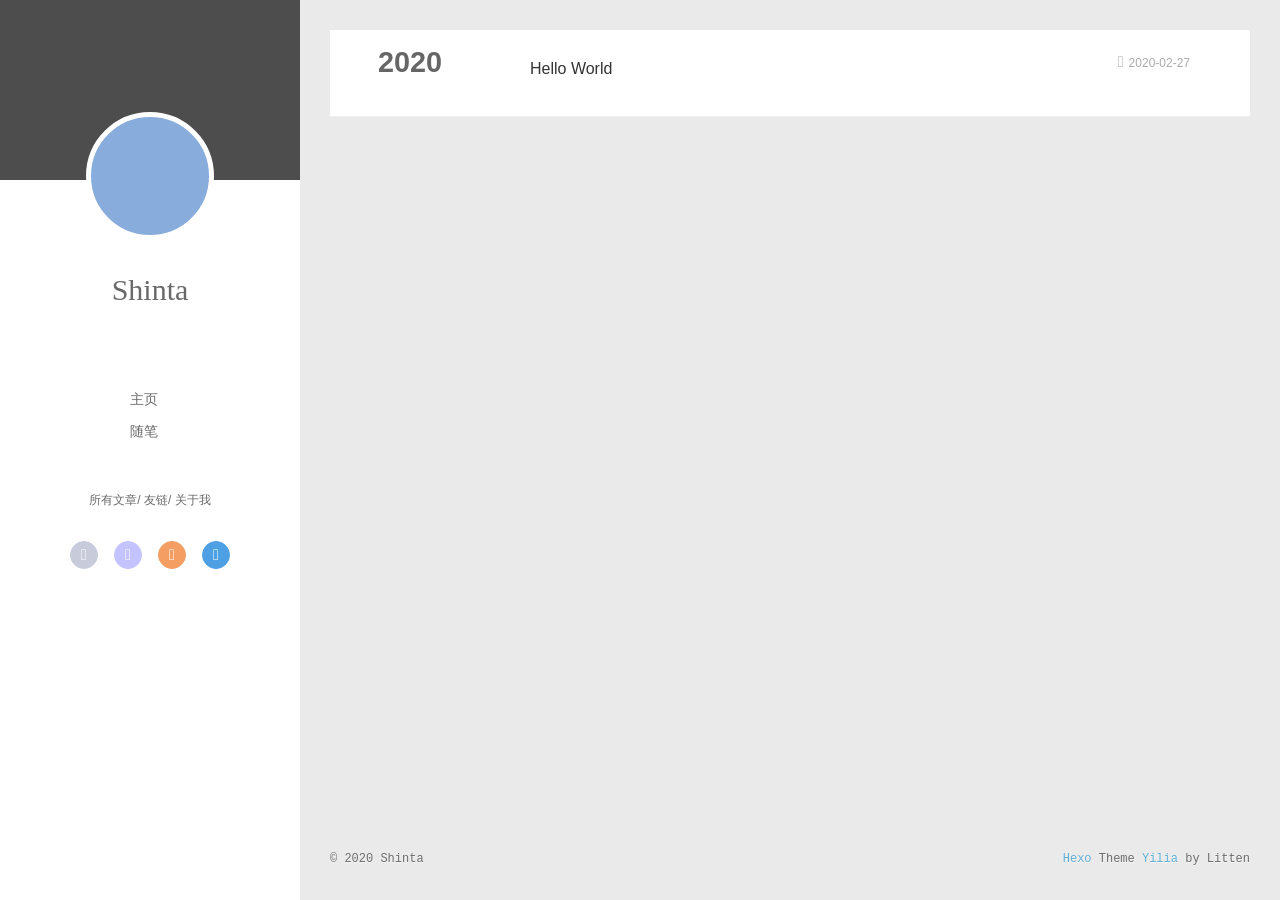
==== commit a91ac662: "Site updated: 2020-02-27 21:53:02" ====
--- a/archives/index.html
+++ b/archives/index.html
@@ -6,17 +6,19 @@
   <meta name="renderer" content="webkit">
   <meta http-equiv="X-UA-Compatible" content="IE=edge" >
   <link rel="dns-prefetch" href="http://yoursite.com">
-  <title>Archives | Hexo</title>
+  <title>Archives | Shinta&#39;s blog</title>
   <meta name="viewport" content="width=device-width, initial-scale=1, maximum-scale=1">
-  <meta property="og:type" content="website">
-<meta property="og:title" content="Hexo">
+  <meta name="description" content="菜鸡韭菜码农">
+<meta property="og:type" content="website">
+<meta property="og:title" content="Shinta&#39;s blog">
 <meta property="og:url" content="http://yoursite.com/archives/index.html">
-<meta property="og:site_name" content="Hexo">
+<meta property="og:site_name" content="Shinta&#39;s blog">
+<meta property="og:description" content="菜鸡韭菜码农">
 <meta property="og:locale" content="en_US">
-<meta property="article:author" content="John Doe">
+<meta property="article:author" content="Shinta">
 <meta name="twitter:card" content="summary">
   
-    <link rel="alternative" href="/atom.xml" title="Hexo" type="application/atom+xml">
+    <link rel="alternative" href="/atom.xml" title="Shinta&#39;s blog" type="application/atom+xml">
   
   
     <link rel="icon" href="/favicon.png">
@@ -46,7 +48,7 @@
 			<img src="" class="js-avatar">
 		</a>
 		<hgroup>
-		  <h1 class="header-author"><a href="/">John Doe</a></h1>
+		  <h1 class="header-author"><a href="/">Shinta</a></h1>
 		</hgroup>
 		
 
@@ -104,7 +106,7 @@
 				<img src="" class="js-avatar">
 			</div>
 			<hgroup>
-			  <h1 class="header-author js-header-author">John Doe</h1>
+			  <h1 class="header-author js-header-author">Shinta</h1>
 			</hgroup>
 			
 			
@@ -202,7 +204,7 @@
   <div class="outer">
     <div id="footer-info">
     	<div class="footer-left">
-    		&copy; 2020 John Doe
+    		&copy; 2020 Shinta
     	</div>
       	<div class="footer-right">
       		<a href="http://hexo.io/" target="_blank">Hexo</a>  Theme <a href="https://github.com/litten/hexo-theme-yilia" target="_blank">Yilia</a> by Litten
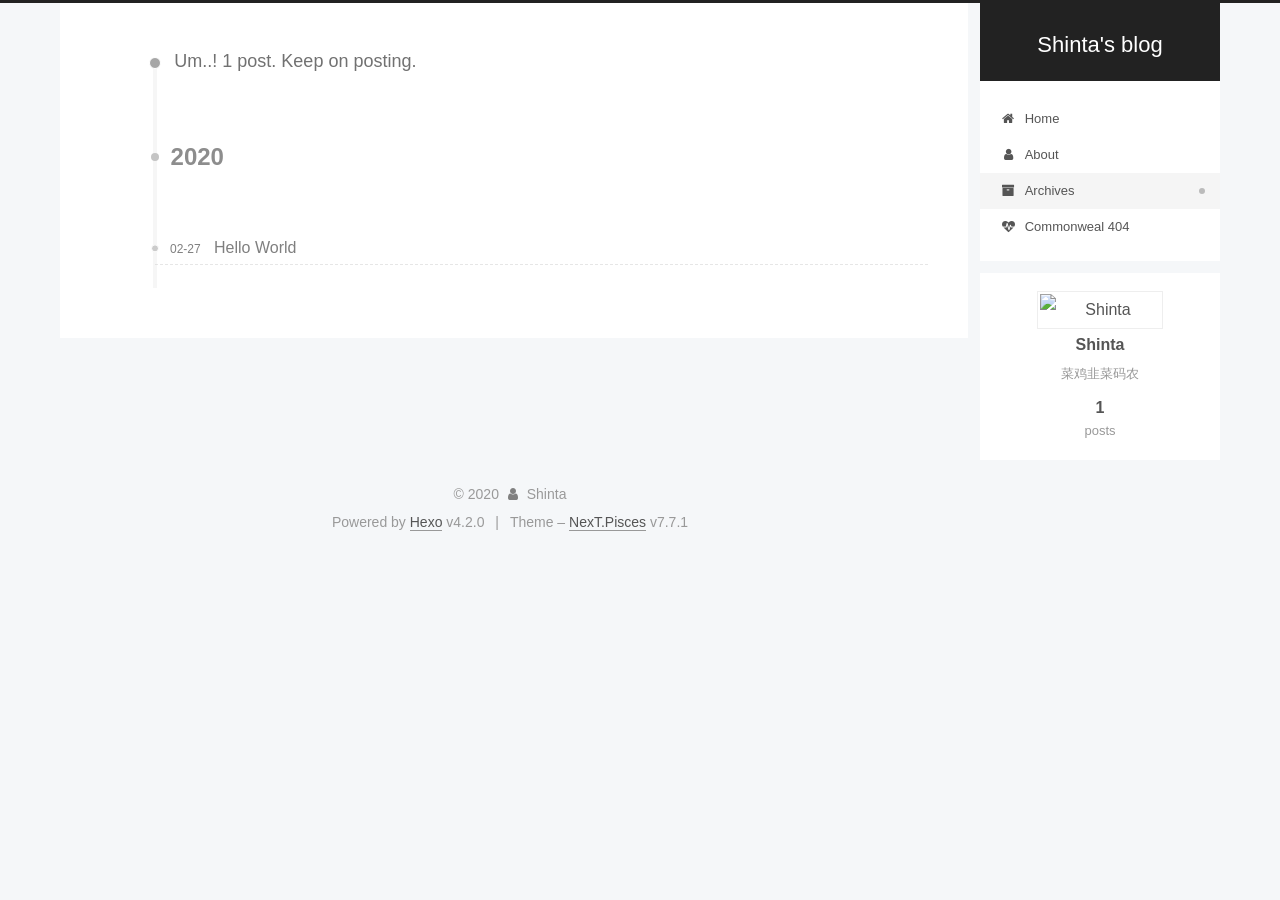
==== commit 81b31a99: "Site updated: 2020-02-27 22:40:25" ====
--- a/archives/index.html
+++ b/archives/index.html
@@ -1,13 +1,25 @@
 <!DOCTYPE html>
-<html>
+<html lang="en">
 <head>
-  <meta charset="utf-8">
-  
-  <meta name="renderer" content="webkit">
-  <meta http-equiv="X-UA-Compatible" content="IE=edge" >
-  <link rel="dns-prefetch" href="http://yoursite.com">
-  <title>Archives | Shinta&#39;s blog</title>
-  <meta name="viewport" content="width=device-width, initial-scale=1, maximum-scale=1">
+  <meta charset="UTF-8">
+<meta name="viewport" content="width=device-width, initial-scale=1, maximum-scale=2">
+<meta name="theme-color" content="#222">
+<meta name="generator" content="Hexo 4.2.0">
+  <link rel="apple-touch-icon" sizes="180x180" href="/images/apple-touch-icon-next.png">
+  <link rel="icon" type="image/png" sizes="32x32" href="/images/favicon-32x32-next.png">
+  <link rel="icon" type="image/png" sizes="16x16" href="/images/favicon-16x16-next.png">
+  <link rel="mask-icon" href="/images/logo.svg" color="#222">
+
+<link rel="stylesheet" href="/css/main.css">
+
+
+<link rel="stylesheet" href="/lib/font-awesome/css/font-awesome.min.css">
+
+<script id="hexo-configurations">
+    var NexT = window.NexT || {};
+    var CONFIG = {"hostname":"yoursite.com","root":"/","scheme":"Pisces","version":"7.7.1","exturl":false,"sidebar":{"position":"right","display":"post","padding":18,"offset":12,"onmobile":false},"copycode":{"enable":false,"show_result":false,"style":null},"back2top":{"enable":true,"sidebar":false,"scrollpercent":false},"bookmark":{"enable":false,"color":"#222","save":"auto"},"fancybox":false,"mediumzoom":false,"lazyload":false,"pangu":false,"comments":{"style":"tabs","active":null,"storage":true,"lazyload":false,"nav":null},"algolia":{"hits":{"per_page":10},"labels":{"input_placeholder":"Search for Posts","hits_empty":"We didn't find any results for the search: ${query}","hits_stats":"${hits} results found in ${time} ms"}},"localsearch":{"enable":false,"trigger":"auto","top_n_per_article":1,"unescape":false,"preload":false},"motion":{"enable":true,"async":false,"transition":{"post_block":"fadeIn","post_header":"slideDownIn","post_body":"slideDownIn","coll_header":"slideLeftIn","sidebar":"slideUpIn"}}};
+  </script>
+
   <meta name="description" content="菜鸡韭菜码农">
 <meta property="og:type" content="website">
 <meta property="og:title" content="Shinta&#39;s blog">
@@ -17,429 +29,324 @@
 <meta property="og:locale" content="en_US">
 <meta property="article:author" content="Shinta">
 <meta name="twitter:card" content="summary">
-  
-    <link rel="alternative" href="/atom.xml" title="Shinta&#39;s blog" type="application/atom+xml">
-  
-  
-    <link rel="icon" href="/favicon.png">
-  
-  <link rel="stylesheet" type="text/css" href="/./main.0cf68a.css">
-  <style type="text/css">
-  
-    #container.show {
-      background: linear-gradient(200deg,#a0cfe4,#e8c37e);
+
+<link rel="canonical" href="http://yoursite.com/archives/">
+
+
+<script id="page-configurations">
+  // https://hexo.io/docs/variables.html
+  CONFIG.page = {
+    sidebar: "",
+    isHome: false,
+    isPost: false
+  };
+</script>
+
+  <title>Archive | Shinta's blog</title>
+  
+
+
+
+
+
+
+  <noscript>
+  <style>
+  .use-motion .brand,
+  .use-motion .menu-item,
+  .sidebar-inner,
+  .use-motion .post-block,
+  .use-motion .pagination,
+  .use-motion .comments,
+  .use-motion .post-header,
+  .use-motion .post-body,
+  .use-motion .collection-header { opacity: initial; }
+
+  .use-motion .site-title,
+  .use-motion .site-subtitle {
+    opacity: initial;
+    top: initial;
+  }
+
+  .use-motion .logo-line-before i { left: initial; }
+  .use-motion .logo-line-after i { right: initial; }
+  </style>
+</noscript>
+
+</head>
+
+<body itemscope itemtype="http://schema.org/WebPage">
+  <div class="container use-motion">
+    <div class="headband"></div>
+
+    <header class="header" itemscope itemtype="http://schema.org/WPHeader">
+      <div class="header-inner"><div class="site-brand-container">
+  <div class="site-nav-toggle">
+    <div class="toggle" aria-label="Toggle navigation bar">
+      <span class="toggle-line toggle-line-first"></span>
+      <span class="toggle-line toggle-line-middle"></span>
+      <span class="toggle-line toggle-line-last"></span>
+    </div>
+  </div>
+
+  <div class="site-meta">
+
+    <div>
+      <a href="/" class="brand" rel="start">
+        <span class="logo-line-before"><i></i></span>
+        <span class="site-title">Shinta's blog</span>
+        <span class="logo-line-after"><i></i></span>
+      </a>
+    </div>
+  </div>
+
+  <div class="site-nav-right">
+    <div class="toggle popup-trigger">
+    </div>
+  </div>
+</div>
+
+
+<nav class="site-nav">
+  
+  <ul id="menu" class="menu">
+        <li class="menu-item menu-item-home">
+
+    <a href="/" rel="section"><i class="fa fa-fw fa-home"></i>Home</a>
+
+  </li>
+        <li class="menu-item menu-item-about">
+
+    <a href="/about/" rel="section"><i class="fa fa-fw fa-user"></i>About</a>
+
+  </li>
+        <li class="menu-item menu-item-archives">
+
+    <a href="/archives/" rel="section"><i class="fa fa-fw fa-archive"></i>Archives</a>
+
+  </li>
+        <li class="menu-item menu-item-commonweal">
+
+    <a href="/404/" rel="section"><i class="fa fa-fw fa-heartbeat"></i>Commonweal 404</a>
+
+  </li>
+  </ul>
+
+</nav>
+</div>
+    </header>
+
+    
+  <div class="back-to-top">
+    <i class="fa fa-arrow-up"></i>
+    <span>0%</span>
+  </div>
+
+
+    <main class="main">
+      <div class="main-inner">
+        <div class="content-wrap">
+          
+
+          <div class="content">
+            
+
+  
+  
+  
+  <div class="post-block">
+    <div class="posts-collapse">
+      <div class="collection-title">
+        <span class="collection-header">Um..! 1 post. Keep on posting.</span>
+      </div>
+
+      
+    <div class="collection-year">
+      <h1 class="collection-header">2020</h1>
+    </div>
+
+  <article itemscope itemtype="http://schema.org/Article">
+    <header class="post-header">
+
+      <div class="post-meta">
+        <time itemprop="dateCreated"
+              datetime="2020-02-27T21:23:41+08:00"
+              content="2020-02-27">
+          02-27
+        </time>
+      </div>
+
+      <h2 class="post-title">
+          <a class="post-title-link" href="/2020/02/27/hello-world/" itemprop="url">
+            <span itemprop="name">Hello World</span>
+          </a>
+      </h2>
+
+    </header>
+  </article>
+
+
+    </div>
+  </div>
+  
+  
+  
+
+  
+
+
+
+          </div>
+          
+
+<script>
+  window.addEventListener('tabs:register', () => {
+    let activeClass = CONFIG.comments.activeClass;
+    if (CONFIG.comments.storage) {
+      activeClass = localStorage.getItem('comments_active') || activeClass;
     }
-  </style>
-  
-
-  
-
-<meta name="generator" content="Hexo 4.2.0"></head>
-
-<body>
-  <div id="container" q-class="show:isCtnShow">
-    <canvas id="anm-canvas" class="anm-canvas"></canvas>
-    <div class="left-col" q-class="show:isShow">
-      
-<div class="overlay" style="background: #4d4d4d"></div>
-<div class="intrude-less">
-	<header id="header" class="inner">
-		<a href="/" class="profilepic">
-			<img src="" class="js-avatar">
-		</a>
-		<hgroup>
-		  <h1 class="header-author"><a href="/">Shinta</a></h1>
-		</hgroup>
-		
-
-		<nav class="header-menu">
-			<ul>
-			
-				<li><a href="/">主页</a></li>
-	        
-				<li><a href="/tags/%E9%9A%8F%E7%AC%94/">随笔</a></li>
-	        
-			</ul>
-		</nav>
-		<nav class="header-smart-menu">
-    		
-    			
-    			<a q-on="click: openSlider(e, 'innerArchive')" href="javascript:void(0)">所有文章</a>
-    			
-            
-    			
-    			<a q-on="click: openSlider(e, 'friends')" href="javascript:void(0)">友链</a>
-    			
-            
-    			
-    			<a q-on="click: openSlider(e, 'aboutme')" href="javascript:void(0)">关于我</a>
-    			
-            
-		</nav>
-		<nav class="header-nav">
-			<div class="social">
-				
-					<a class="github" target="_blank" href="#" title="github"><i class="icon-github"></i></a>
-		        
-					<a class="weibo" target="_blank" href="#" title="weibo"><i class="icon-weibo"></i></a>
-		        
-					<a class="rss" target="_blank" href="#" title="rss"><i class="icon-rss"></i></a>
-		        
-					<a class="zhihu" target="_blank" href="#" title="zhihu"><i class="icon-zhihu"></i></a>
-		        
-			</div>
-		</nav>
-	</header>		
-</div>
-
-    </div>
-    <div class="mid-col" q-class="show:isShow,hide:isShow|isFalse">
-      
-<nav id="mobile-nav">
-  	<div class="overlay js-overlay" style="background: #4d4d4d"></div>
-	<div class="btnctn js-mobile-btnctn">
-  		<div class="slider-trigger list" q-on="click: openSlider(e)"><i class="icon icon-sort"></i></div>
-	</div>
-	<div class="intrude-less">
-		<header id="header" class="inner">
-			<div class="profilepic">
-				<img src="" class="js-avatar">
-			</div>
-			<hgroup>
-			  <h1 class="header-author js-header-author">Shinta</h1>
-			</hgroup>
-			
-			
-			
-				
-			
-				
-			
-			
-			
-			<nav class="header-nav">
-				<div class="social">
-					
-						<a class="github" target="_blank" href="#" title="github"><i class="icon-github"></i></a>
-			        
-						<a class="weibo" target="_blank" href="#" title="weibo"><i class="icon-weibo"></i></a>
-			        
-						<a class="rss" target="_blank" href="#" title="rss"><i class="icon-rss"></i></a>
-			        
-						<a class="zhihu" target="_blank" href="#" title="zhihu"><i class="icon-zhihu"></i></a>
-			        
-				</div>
-			</nav>
-
-			<nav class="header-menu js-header-menu">
-				<ul style="width: 50%">
-				
-				
-					<li style="width: 50%"><a href="/">主页</a></li>
-		        
-					<li style="width: 50%"><a href="/tags/%E9%9A%8F%E7%AC%94/">随笔</a></li>
-		        
-				</ul>
-			</nav>
-		</header>				
-	</div>
-	<div class="mobile-mask" style="display:none" q-show="isShow"></div>
-</nav>
-
-      <div id="wrapper" class="body-wrap">
-        <div class="menu-l">
-          <div class="canvas-wrap">
-            <canvas data-colors="#eaeaea" data-sectionHeight="100" data-contentId="js-content" id="myCanvas1" class="anm-canvas"></canvas>
-          </div>
-          <div id="js-content" class="content-ll">
-            
-  
-  
-    
-    
-      
-      
-      <section class="archives-wrap">
-        <div class="archive-year-wrap">
-          <a href="/archives/2020" class="archive-year">2020</a>
+    if (activeClass) {
+      let activeTab = document.querySelector(`a[href="#comment-${activeClass}"]`);
+      if (activeTab) {
+        activeTab.click();
+      }
+    }
+  });
+  if (CONFIG.comments.storage) {
+    window.addEventListener('tabs:click', event => {
+      if (!event.target.matches('.tabs-comment .tab-content .tab-pane')) return;
+      let commentClass = event.target.classList[1];
+      localStorage.setItem('comments_active', commentClass);
+    });
+  }
+</script>
+
         </div>
-        <div class="archives">
-    
-    <article class="archive-article archive-type-post">
-  <div class="archive-article-inner">
-    <header class="archive-article-header">
-      	<div class="article-meta">
-	      	<a href="/2020/02/27/hello-world/" class="archive-article-date">
-  	<time datetime="2020-02-27T13:23:41.176Z" itemprop="datePublished"><i class="icon-calendar icon"></i>2020-02-27</time>
-</a>
-        </div>
-    	 
-  
-    <h1 itemprop="name">
-      <a class="archive-article-title" href="/2020/02/27/hello-world/">Hello World</a>
-    </h1>
-  
-
-        <div class="article-info info-on-right">
           
-          
-
-        </div>
-        <div class="clearfix"></div>
-    </header>
-  </div>
-</article>
-  
-  
-    </div></section>
-  
-
-    
-
-
-          </div>
-        </div>
-      </div>
-      <footer id="footer">
-  <div class="outer">
-    <div id="footer-info">
-    	<div class="footer-left">
-    		&copy; 2020 Shinta
-    	</div>
-      	<div class="footer-right">
-      		<a href="http://hexo.io/" target="_blank">Hexo</a>  Theme <a href="https://github.com/litten/hexo-theme-yilia" target="_blank">Yilia</a> by Litten
-      	</div>
-    </div>
-  </div>
-</footer>
-    </div>
-    <script>
-	var yiliaConfig = {
-		mathjax: false,
-		isHome: false,
-		isPost: false,
-		isArchive: true,
-		isTag: false,
-		isCategory: false,
-		open_in_new: false,
-		toc_hide_index: true,
-		root: "/",
-		innerArchive: true,
-		showTags: false
-	}
-</script>
-
-<script>!function(t){function n(e){if(r[e])return r[e].exports;var i=r[e]={exports:{},id:e,loaded:!1};return t[e].call(i.exports,i,i.exports,n),i.loaded=!0,i.exports}var r={};n.m=t,n.c=r,n.p="./",n(0)}([function(t,n,r){r(195),t.exports=r(191)},function(t,n,r){var e=r(3),i=r(52),o=r(27),u=r(28),c=r(53),f="prototype",a=function(t,n,r){var s,l,h,v,p=t&a.F,d=t&a.G,y=t&a.S,g=t&a.P,b=t&a.B,m=d?e:y?e[n]||(e[n]={}):(e[n]||{})[f],x=d?i:i[n]||(i[n]={}),w=x[f]||(x[f]={});d&&(r=n);for(s in r)l=!p&&m&&void 0!==m[s],h=(l?m:r)[s],v=b&&l?c(h,e):g&&"function"==typeof h?c(Function.call,h):h,m&&u(m,s,h,t&a.U),x[s]!=h&&o(x,s,v),g&&w[s]!=h&&(w[s]=h)};e.core=i,a.F=1,a.G=2,a.S=4,a.P=8,a.B=16,a.W=32,a.U=64,a.R=128,t.exports=a},function(t,n,r){var e=r(6);t.exports=function(t){if(!e(t))throw TypeError(t+" is not an object!");return t}},function(t,n){var r=t.exports="undefined"!=typeof window&&window.Math==Math?window:"undefined"!=typeof self&&self.Math==Math?self:Function("return this")();"number"==typeof __g&&(__g=r)},function(t,n){t.exports=function(t){try{return!!t()}catch(t){return!0}}},function(t,n){var r=t.exports="undefined"!=typeof window&&window.Math==Math?window:"undefined"!=typeof self&&self.Math==Math?self:Function("return this")();"number"==typeof __g&&(__g=r)},function(t,n){t.exports=function(t){return"object"==typeof t?null!==t:"function"==typeof t}},function(t,n,r){var e=r(126)("wks"),i=r(76),o=r(3).Symbol,u="function"==typeof o;(t.exports=function(t){return e[t]||(e[t]=u&&o[t]||(u?o:i)("Symbol."+t))}).store=e},function(t,n){var r={}.hasOwnProperty;t.exports=function(t,n){return r.call(t,n)}},function(t,n,r){var e=r(94),i=r(33);t.exports=function(t){return e(i(t))}},function(t,n,r){t.exports=!r(4)(function(){return 7!=Object.defineProperty({},"a",{get:function(){return 7}}).a})},function(t,n,r){var e=r(2),i=r(167),o=r(50),u=Object.defineProperty;n.f=r(10)?Object.defineProperty:function(t,n,r){if(e(t),n=o(n,!0),e(r),i)try{return u(t,n,r)}catch(t){}if("get"in r||"set"in r)throw TypeError("Accessors not supported!");return"value"in r&&(t[n]=r.value),t}},function(t,n,r){t.exports=!r(18)(function(){return 7!=Object.defineProperty({},"a",{get:function(){return 7}}).a})},function(t,n,r){var e=r(14),i=r(22);t.exports=r(12)?function(t,n,r){return e.f(t,n,i(1,r))}:function(t,n,r){return t[n]=r,t}},function(t,n,r){var e=r(20),i=r(58),o=r(42),u=Object.defineProperty;n.f=r(12)?Object.defineProperty:function(t,n,r){if(e(t),n=o(n,!0),e(r),i)try{return u(t,n,r)}catch(t){}if("get"in r||"set"in r)throw TypeError("Accessors not supported!");return"value"in r&&(t[n]=r.value),t}},function(t,n,r){var e=r(40)("wks"),i=r(23),o=r(5).Symbol,u="function"==typeof o;(t.exports=function(t){return e[t]||(e[t]=u&&o[t]||(u?o:i)("Symbol."+t))}).store=e},function(t,n,r){var e=r(67),i=Math.min;t.exports=function(t){return t>0?i(e(t),9007199254740991):0}},function(t,n,r){var e=r(46);t.exports=function(t){return Object(e(t))}},function(t,n){t.exports=function(t){try{return!!t()}catch(t){return!0}}},function(t,n,r){var e=r(63),i=r(34);t.exports=Object.keys||function(t){return e(t,i)}},function(t,n,r){var e=r(21);t.exports=function(t){if(!e(t))throw TypeError(t+" is not an object!");return t}},function(t,n){t.exports=function(t){return"object"==typeof t?null!==t:"function"==typeof t}},function(t,n){t.exports=function(t,n){return{enumerable:!(1&t),configurable:!(2&t),writable:!(4&t),value:n}}},function(t,n){var r=0,e=Math.random();t.exports=function(t){return"Symbol(".concat(void 0===t?"":t,")_",(++r+e).toString(36))}},function(t,n){var r={}.hasOwnProperty;t.exports=function(t,n){return r.call(t,n)}},function(t,n){var r=t.exports={version:"2.4.0"};"number"==typeof __e&&(__e=r)},function(t,n){t.exports=function(t){if("function"!=typeof t)throw TypeError(t+" is not a function!");return t}},function(t,n,r){var e=r(11),i=r(66);t.exports=r(10)?function(t,n,r){return e.f(t,n,i(1,r))}:function(t,n,r){return t[n]=r,t}},function(t,n,r){var e=r(3),i=r(27),o=r(24),u=r(76)("src"),c="toString",f=Function[c],a=(""+f).split(c);r(52).inspectSource=function(t){return f.call(t)},(t.exports=function(t,n,r,c){var f="function"==typeof r;f&&(o(r,"name")||i(r,"name",n)),t[n]!==r&&(f&&(o(r,u)||i(r,u,t[n]?""+t[n]:a.join(String(n)))),t===e?t[n]=r:c?t[n]?t[n]=r:i(t,n,r):(delete t[n],i(t,n,r)))})(Function.prototype,c,function(){return"function"==typeof this&&this[u]||f.call(this)})},function(t,n,r){var e=r(1),i=r(4),o=r(46),u=function(t,n,r,e){var i=String(o(t)),u="<"+n;return""!==r&&(u+=" "+r+'="'+String(e).replace(/"/g,"&quot;")+'"'),u+">"+i+"</"+n+">"};t.exports=function(t,n){var r={};r[t]=n(u),e(e.P+e.F*i(function(){var n=""[t]('"');return n!==n.toLowerCase()||n.split('"').length>3}),"String",r)}},function(t,n,r){var e=r(115),i=r(46);t.exports=function(t){return e(i(t))}},function(t,n,r){var e=r(116),i=r(66),o=r(30),u=r(50),c=r(24),f=r(167),a=Object.getOwnPropertyDescriptor;n.f=r(10)?a:function(t,n){if(t=o(t),n=u(n,!0),f)try{return a(t,n)}catch(t){}if(c(t,n))return i(!e.f.call(t,n),t[n])}},function(t,n,r){var e=r(24),i=r(17),o=r(145)("IE_PROTO"),u=Object.prototype;t.exports=Object.getPrototypeOf||function(t){return t=i(t),e(t,o)?t[o]:"function"==typeof t.constructor&&t instanceof t.constructor?t.constructor.prototype:t instanceof Object?u:null}},function(t,n){t.exports=function(t){if(void 0==t)throw TypeError("Can't call method on  "+t);return t}},function(t,n){t.exports="constructor,hasOwnProperty,isPrototypeOf,propertyIsEnumerable,toLocaleString,toString,valueOf".split(",")},function(t,n){t.exports={}},function(t,n){t.exports=!0},function(t,n){n.f={}.propertyIsEnumerable},function(t,n,r){var e=r(14).f,i=r(8),o=r(15)("toStringTag");t.exports=function(t,n,r){t&&!i(t=r?t:t.prototype,o)&&e(t,o,{configurable:!0,value:n})}},function(t,n,r){var e=r(40)("keys"),i=r(23);t.exports=function(t){return e[t]||(e[t]=i(t))}},function(t,n,r){var e=r(5),i="__core-js_shared__",o=e[i]||(e[i]={});t.exports=function(t){return o[t]||(o[t]={})}},function(t,n){var r=Math.ceil,e=Math.floor;t.exports=function(t){return isNaN(t=+t)?0:(t>0?e:r)(t)}},function(t,n,r){var e=r(21);t.exports=function(t,n){if(!e(t))return t;var r,i;if(n&&"function"==typeof(r=t.toString)&&!e(i=r.call(t)))return i;if("function"==typeof(r=t.valueOf)&&!e(i=r.call(t)))return i;if(!n&&"function"==typeof(r=t.toString)&&!e(i=r.call(t)))return i;throw TypeError("Can't convert object to primitive value")}},function(t,n,r){var e=r(5),i=r(25),o=r(36),u=r(44),c=r(14).f;t.exports=function(t){var n=i.Symbol||(i.Symbol=o?{}:e.Symbol||{});"_"==t.charAt(0)||t in n||c(n,t,{value:u.f(t)})}},function(t,n,r){n.f=r(15)},function(t,n){var r={}.toString;t.exports=function(t){return r.call(t).slice(8,-1)}},function(t,n){t.exports=function(t){if(void 0==t)throw TypeError("Can't call method on  "+t);return t}},function(t,n,r){var e=r(4);t.exports=function(t,n){return!!t&&e(function(){n?t.call(null,function(){},1):t.call(null)})}},function(t,n,r){var e=r(53),i=r(115),o=r(17),u=r(16),c=r(203);t.exports=function(t,n){var r=1==t,f=2==t,a=3==t,s=4==t,l=6==t,h=5==t||l,v=n||c;return function(n,c,p){for(var d,y,g=o(n),b=i(g),m=e(c,p,3),x=u(b.length),w=0,S=r?v(n,x):f?v(n,0):void 0;x>w;w++)if((h||w in b)&&(d=b[w],y=m(d,w,g),t))if(r)S[w]=y;else if(y)switch(t){case 3:return!0;case 5:return d;case 6:return w;case 2:S.push(d)}else if(s)return!1;return l?-1:a||s?s:S}}},function(t,n,r){var e=r(1),i=r(52),o=r(4);t.exports=function(t,n){var r=(i.Object||{})[t]||Object[t],u={};u[t]=n(r),e(e.S+e.F*o(function(){r(1)}),"Object",u)}},function(t,n,r){var e=r(6);t.exports=function(t,n){if(!e(t))return t;var r,i;if(n&&"function"==typeof(r=t.toString)&&!e(i=r.call(t)))return i;if("function"==typeof(r=t.valueOf)&&!e(i=r.call(t)))return i;if(!n&&"function"==typeof(r=t.toString)&&!e(i=r.call(t)))return i;throw TypeError("Can't convert object to primitive value")}},function(t,n,r){var e=r(5),i=r(25),o=r(91),u=r(13),c="prototype",f=function(t,n,r){var a,s,l,h=t&f.F,v=t&f.G,p=t&f.S,d=t&f.P,y=t&f.B,g=t&f.W,b=v?i:i[n]||(i[n]={}),m=b[c],x=v?e:p?e[n]:(e[n]||{})[c];v&&(r=n);for(a in r)(s=!h&&x&&void 0!==x[a])&&a in b||(l=s?x[a]:r[a],b[a]=v&&"function"!=typeof x[a]?r[a]:y&&s?o(l,e):g&&x[a]==l?function(t){var n=function(n,r,e){if(this instanceof t){switch(arguments.length){case 0:return new t;case 1:return new t(n);case 2:return new t(n,r)}return new t(n,r,e)}return t.apply(this,arguments)};return n[c]=t[c],n}(l):d&&"function"==typeof l?o(Function.call,l):l,d&&((b.virtual||(b.virtual={}))[a]=l,t&f.R&&m&&!m[a]&&u(m,a,l)))};f.F=1,f.G=2,f.S=4,f.P=8,f.B=16,f.W=32,f.U=64,f.R=128,t.exports=f},function(t,n){var r=t.exports={version:"2.4.0"};"number"==typeof __e&&(__e=r)},function(t,n,r){var e=r(26);t.exports=function(t,n,r){if(e(t),void 0===n)return t;switch(r){case 1:return function(r){return t.call(n,r)};case 2:return function(r,e){return t.call(n,r,e)};case 3:return function(r,e,i){return t.call(n,r,e,i)}}return function(){return t.apply(n,arguments)}}},function(t,n,r){var e=r(183),i=r(1),o=r(126)("metadata"),u=o.store||(o.store=new(r(186))),c=function(t,n,r){var i=u.get(t);if(!i){if(!r)return;u.set(t,i=new e)}var o=i.get(n);if(!o){if(!r)return;i.set(n,o=new e)}return o},f=function(t,n,r){var e=c(n,r,!1);return void 0!==e&&e.has(t)},a=function(t,n,r){var e=c(n,r,!1);return void 0===e?void 0:e.get(t)},s=function(t,n,r,e){c(r,e,!0).set(t,n)},l=function(t,n){var r=c(t,n,!1),e=[];return r&&r.forEach(function(t,n){e.push(n)}),e},h=function(t){return void 0===t||"symbol"==typeof t?t:String(t)},v=function(t){i(i.S,"Reflect",t)};t.exports={store:u,map:c,has:f,get:a,set:s,keys:l,key:h,exp:v}},function(t,n,r){"use strict";if(r(10)){var e=r(69),i=r(3),o=r(4),u=r(1),c=r(127),f=r(152),a=r(53),s=r(68),l=r(66),h=r(27),v=r(73),p=r(67),d=r(16),y=r(75),g=r(50),b=r(24),m=r(180),x=r(114),w=r(6),S=r(17),_=r(137),O=r(70),E=r(32),P=r(71).f,j=r(154),F=r(76),M=r(7),A=r(48),N=r(117),T=r(146),I=r(155),k=r(80),L=r(123),R=r(74),C=r(130),D=r(160),U=r(11),W=r(31),G=U.f,B=W.f,V=i.RangeError,z=i.TypeError,q=i.Uint8Array,K="ArrayBuffer",J="Shared"+K,Y="BYTES_PER_ELEMENT",H="prototype",$=Array[H],X=f.ArrayBuffer,Q=f.DataView,Z=A(0),tt=A(2),nt=A(3),rt=A(4),et=A(5),it=A(6),ot=N(!0),ut=N(!1),ct=I.values,ft=I.keys,at=I.entries,st=$.lastIndexOf,lt=$.reduce,ht=$.reduceRight,vt=$.join,pt=$.sort,dt=$.slice,yt=$.toString,gt=$.toLocaleString,bt=M("iterator"),mt=M("toStringTag"),xt=F("typed_constructor"),wt=F("def_constructor"),St=c.CONSTR,_t=c.TYPED,Ot=c.VIEW,Et="Wrong length!",Pt=A(1,function(t,n){return Tt(T(t,t[wt]),n)}),jt=o(function(){return 1===new q(new Uint16Array([1]).buffer)[0]}),Ft=!!q&&!!q[H].set&&o(function(){new q(1).set({})}),Mt=function(t,n){if(void 0===t)throw z(Et);var r=+t,e=d(t);if(n&&!m(r,e))throw V(Et);return e},At=function(t,n){var r=p(t);if(r<0||r%n)throw V("Wrong offset!");return r},Nt=function(t){if(w(t)&&_t in t)return t;throw z(t+" is not a typed array!")},Tt=function(t,n){if(!(w(t)&&xt in t))throw z("It is not a typed array constructor!");return new t(n)},It=function(t,n){return kt(T(t,t[wt]),n)},kt=function(t,n){for(var r=0,e=n.length,i=Tt(t,e);e>r;)i[r]=n[r++];return i},Lt=function(t,n,r){G(t,n,{get:function(){return this._d[r]}})},Rt=function(t){var n,r,e,i,o,u,c=S(t),f=arguments.length,s=f>1?arguments[1]:void 0,l=void 0!==s,h=j(c);if(void 0!=h&&!_(h)){for(u=h.call(c),e=[],n=0;!(o=u.next()).done;n++)e.push(o.value);c=e}for(l&&f>2&&(s=a(s,arguments[2],2)),n=0,r=d(c.length),i=Tt(this,r);r>n;n++)i[n]=l?s(c[n],n):c[n];return i},Ct=function(){for(var t=0,n=arguments.length,r=Tt(this,n);n>t;)r[t]=arguments[t++];return r},Dt=!!q&&o(function(){gt.call(new q(1))}),Ut=function(){return gt.apply(Dt?dt.call(Nt(this)):Nt(this),arguments)},Wt={copyWithin:function(t,n){return D.call(Nt(this),t,n,arguments.length>2?arguments[2]:void 0)},every:function(t){return rt(Nt(this),t,arguments.length>1?arguments[1]:void 0)},fill:function(t){return C.apply(Nt(this),arguments)},filter:function(t){return It(this,tt(Nt(this),t,arguments.length>1?arguments[1]:void 0))},find:function(t){return et(Nt(this),t,arguments.length>1?arguments[1]:void 0)},findIndex:function(t){return it(Nt(this),t,arguments.length>1?arguments[1]:void 0)},forEach:function(t){Z(Nt(this),t,arguments.length>1?arguments[1]:void 0)},indexOf:function(t){return ut(Nt(this),t,arguments.length>1?arguments[1]:void 0)},includes:function(t){return ot(Nt(this),t,arguments.length>1?arguments[1]:void 0)},join:function(t){return vt.apply(Nt(this),arguments)},lastIndexOf:function(t){return st.apply(Nt(this),arguments)},map:function(t){return Pt(Nt(this),t,arguments.length>1?arguments[1]:void 0)},reduce:function(t){return lt.apply(Nt(this),arguments)},reduceRight:function(t){return ht.apply(Nt(this),arguments)},reverse:function(){for(var t,n=this,r=Nt(n).length,e=Math.floor(r/2),i=0;i<e;)t=n[i],n[i++]=n[--r],n[r]=t;return n},some:function(t){return nt(Nt(this),t,arguments.length>1?arguments[1]:void 0)},sort:function(t){return pt.call(Nt(this),t)},subarray:function(t,n){var r=Nt(this),e=r.length,i=y(t,e);return new(T(r,r[wt]))(r.buffer,r.byteOffset+i*r.BYTES_PER_ELEMENT,d((void 0===n?e:y(n,e))-i))}},Gt=function(t,n){return It(this,dt.call(Nt(this),t,n))},Bt=function(t){Nt(this);var n=At(arguments[1],1),r=this.length,e=S(t),i=d(e.length),o=0;if(i+n>r)throw V(Et);for(;o<i;)this[n+o]=e[o++]},Vt={entries:function(){return at.call(Nt(this))},keys:function(){return ft.call(Nt(this))},values:function(){return ct.call(Nt(this))}},zt=function(t,n){return w(t)&&t[_t]&&"symbol"!=typeof n&&n in t&&String(+n)==String(n)},qt=function(t,n){return zt(t,n=g(n,!0))?l(2,t[n]):B(t,n)},Kt=function(t,n,r){return!(zt(t,n=g(n,!0))&&w(r)&&b(r,"value"))||b(r,"get")||b(r,"set")||r.configurable||b(r,"writable")&&!r.writable||b(r,"enumerable")&&!r.enumerable?G(t,n,r):(t[n]=r.value,t)};St||(W.f=qt,U.f=Kt),u(u.S+u.F*!St,"Object",{getOwnPropertyDescriptor:qt,defineProperty:Kt}),o(function(){yt.call({})})&&(yt=gt=function(){return vt.call(this)});var Jt=v({},Wt);v(Jt,Vt),h(Jt,bt,Vt.values),v(Jt,{slice:Gt,set:Bt,constructor:function(){},toString:yt,toLocaleString:Ut}),Lt(Jt,"buffer","b"),Lt(Jt,"byteOffset","o"),Lt(Jt,"byteLength","l"),Lt(Jt,"length","e"),G(Jt,mt,{get:function(){return this[_t]}}),t.exports=function(t,n,r,f){f=!!f;var a=t+(f?"Clamped":"")+"Array",l="Uint8Array"!=a,v="get"+t,p="set"+t,y=i[a],g=y||{},b=y&&E(y),m=!y||!c.ABV,S={},_=y&&y[H],j=function(t,r){var e=t._d;return e.v[v](r*n+e.o,jt)},F=function(t,r,e){var i=t._d;f&&(e=(e=Math.round(e))<0?0:e>255?255:255&e),i.v[p](r*n+i.o,e,jt)},M=function(t,n){G(t,n,{get:function(){return j(this,n)},set:function(t){return F(this,n,t)},enumerable:!0})};m?(y=r(function(t,r,e,i){s(t,y,a,"_d");var o,u,c,f,l=0,v=0;if(w(r)){if(!(r instanceof X||(f=x(r))==K||f==J))return _t in r?kt(y,r):Rt.call(y,r);o=r,v=At(e,n);var p=r.byteLength;if(void 0===i){if(p%n)throw V(Et);if((u=p-v)<0)throw V(Et)}else if((u=d(i)*n)+v>p)throw V(Et);c=u/n}else c=Mt(r,!0),u=c*n,o=new X(u);for(h(t,"_d",{b:o,o:v,l:u,e:c,v:new Q(o)});l<c;)M(t,l++)}),_=y[H]=O(Jt),h(_,"constructor",y)):L(function(t){new y(null),new y(t)},!0)||(y=r(function(t,r,e,i){s(t,y,a);var o;return w(r)?r instanceof X||(o=x(r))==K||o==J?void 0!==i?new g(r,At(e,n),i):void 0!==e?new g(r,At(e,n)):new g(r):_t in r?kt(y,r):Rt.call(y,r):new g(Mt(r,l))}),Z(b!==Function.prototype?P(g).concat(P(b)):P(g),function(t){t in y||h(y,t,g[t])}),y[H]=_,e||(_.constructor=y));var A=_[bt],N=!!A&&("values"==A.name||void 0==A.name),T=Vt.values;h(y,xt,!0),h(_,_t,a),h(_,Ot,!0),h(_,wt,y),(f?new y(1)[mt]==a:mt in _)||G(_,mt,{get:function(){return a}}),S[a]=y,u(u.G+u.W+u.F*(y!=g),S),u(u.S,a,{BYTES_PER_ELEMENT:n,from:Rt,of:Ct}),Y in _||h(_,Y,n),u(u.P,a,Wt),R(a),u(u.P+u.F*Ft,a,{set:Bt}),u(u.P+u.F*!N,a,Vt),u(u.P+u.F*(_.toString!=yt),a,{toString:yt}),u(u.P+u.F*o(function(){new y(1).slice()}),a,{slice:Gt}),u(u.P+u.F*(o(function(){return[1,2].toLocaleString()!=new y([1,2]).toLocaleString()})||!o(function(){_.toLocaleString.call([1,2])})),a,{toLocaleString:Ut}),k[a]=N?A:T,e||N||h(_,bt,T)}}else t.exports=function(){}},function(t,n){var r={}.toString;t.exports=function(t){return r.call(t).slice(8,-1)}},function(t,n,r){var e=r(21),i=r(5).document,o=e(i)&&e(i.createElement);t.exports=function(t){return o?i.createElement(t):{}}},function(t,n,r){t.exports=!r(12)&&!r(18)(function(){return 7!=Object.defineProperty(r(57)("div"),"a",{get:function(){return 7}}).a})},function(t,n,r){"use strict";var e=r(36),i=r(51),o=r(64),u=r(13),c=r(8),f=r(35),a=r(96),s=r(38),l=r(103),h=r(15)("iterator"),v=!([].keys&&"next"in[].keys()),p="keys",d="values",y=function(){return this};t.exports=function(t,n,r,g,b,m,x){a(r,n,g);var w,S,_,O=function(t){if(!v&&t in F)return F[t];switch(t){case p:case d:return function(){return new r(this,t)}}return function(){return new r(this,t)}},E=n+" Iterator",P=b==d,j=!1,F=t.prototype,M=F[h]||F["@@iterator"]||b&&F[b],A=M||O(b),N=b?P?O("entries"):A:void 0,T="Array"==n?F.entries||M:M;if(T&&(_=l(T.call(new t)))!==Object.prototype&&(s(_,E,!0),e||c(_,h)||u(_,h,y)),P&&M&&M.name!==d&&(j=!0,A=function(){return M.call(this)}),e&&!x||!v&&!j&&F[h]||u(F,h,A),f[n]=A,f[E]=y,b)if(w={values:P?A:O(d),keys:m?A:O(p),entries:N},x)for(S in w)S in F||o(F,S,w[S]);else i(i.P+i.F*(v||j),n,w);return w}},function(t,n,r){var e=r(20),i=r(100),o=r(34),u=r(39)("IE_PROTO"),c=function(){},f="prototype",a=function(){var t,n=r(57)("iframe"),e=o.length;for(n.style.display="none",r(93).appendChild(n),n.src="javascript:",t=n.contentWindow.document,t.open(),t.write("<script>document.F=Object<\/script>"),t.close(),a=t.F;e--;)delete a[f][o[e]];return a()};t.exports=Object.create||function(t,n){var r;return null!==t?(c[f]=e(t),r=new c,c[f]=null,r[u]=t):r=a(),void 0===n?r:i(r,n)}},function(t,n,r){var e=r(63),i=r(34).concat("length","prototype");n.f=Object.getOwnPropertyNames||function(t){return e(t,i)}},function(t,n){n.f=Object.getOwnPropertySymbols},function(t,n,r){var e=r(8),i=r(9),o=r(90)(!1),u=r(39)("IE_PROTO");t.exports=function(t,n){var r,c=i(t),f=0,a=[];for(r in c)r!=u&&e(c,r)&&a.push(r);for(;n.length>f;)e(c,r=n[f++])&&(~o(a,r)||a.push(r));return a}},function(t,n,r){t.exports=r(13)},function(t,n,r){var e=r(76)("meta"),i=r(6),o=r(24),u=r(11).f,c=0,f=Object.isExtensible||function(){return!0},a=!r(4)(function(){return f(Object.preventExtensions({}))}),s=function(t){u(t,e,{value:{i:"O"+ ++c,w:{}}})},l=function(t,n){if(!i(t))return"symbol"==typeof t?t:("string"==typeof t?"S":"P")+t;if(!o(t,e)){if(!f(t))return"F";if(!n)return"E";s(t)}return t[e].i},h=function(t,n){if(!o(t,e)){if(!f(t))return!0;if(!n)return!1;s(t)}return t[e].w},v=function(t){return a&&p.NEED&&f(t)&&!o(t,e)&&s(t),t},p=t.exports={KEY:e,NEED:!1,fastKey:l,getWeak:h,onFreeze:v}},function(t,n){t.exports=function(t,n){return{enumerable:!(1&t),configurable:!(2&t),writable:!(4&t),value:n}}},function(t,n){var r=Math.ceil,e=Math.floor;t.exports=function(t){return isNaN(t=+t)?0:(t>0?e:r)(t)}},function(t,n){t.exports=function(t,n,r,e){if(!(t instanceof n)||void 0!==e&&e in t)throw TypeError(r+": incorrect invocation!");return t}},function(t,n){t.exports=!1},function(t,n,r){var e=r(2),i=r(173),o=r(133),u=r(145)("IE_PROTO"),c=function(){},f="prototype",a=function(){var t,n=r(132)("iframe"),e=o.length;for(n.style.display="none",r(135).appendChild(n),n.src="javascript:",t=n.contentWindow.document,t.open(),t.write("<script>document.F=Object<\/script>"),t.close(),a=t.F;e--;)delete a[f][o[e]];return a()};t.exports=Object.create||function(t,n){var r;return null!==t?(c[f]=e(t),r=new c,c[f]=null,r[u]=t):r=a(),void 0===n?r:i(r,n)}},function(t,n,r){var e=r(175),i=r(133).concat("length","prototype");n.f=Object.getOwnPropertyNames||function(t){return e(t,i)}},function(t,n,r){var e=r(175),i=r(133);t.exports=Object.keys||function(t){return e(t,i)}},function(t,n,r){var e=r(28);t.exports=function(t,n,r){for(var i in n)e(t,i,n[i],r);return t}},function(t,n,r){"use strict";var e=r(3),i=r(11),o=r(10),u=r(7)("species");t.exports=function(t){var n=e[t];o&&n&&!n[u]&&i.f(n,u,{configurable:!0,get:function(){return this}})}},function(t,n,r){var e=r(67),i=Math.max,o=Math.min;t.exports=function(t,n){return t=e(t),t<0?i(t+n,0):o(t,n)}},function(t,n){var r=0,e=Math.random();t.exports=function(t){return"Symbol(".concat(void 0===t?"":t,")_",(++r+e).toString(36))}},function(t,n,r){var e=r(33);t.exports=function(t){return Object(e(t))}},function(t,n,r){var e=r(7)("unscopables"),i=Array.prototype;void 0==i[e]&&r(27)(i,e,{}),t.exports=function(t){i[e][t]=!0}},function(t,n,r){var e=r(53),i=r(169),o=r(137),u=r(2),c=r(16),f=r(154),a={},s={},n=t.exports=function(t,n,r,l,h){var v,p,d,y,g=h?function(){return t}:f(t),b=e(r,l,n?2:1),m=0;if("function"!=typeof g)throw TypeError(t+" is not iterable!");if(o(g)){for(v=c(t.length);v>m;m++)if((y=n?b(u(p=t[m])[0],p[1]):b(t[m]))===a||y===s)return y}else for(d=g.call(t);!(p=d.next()).done;)if((y=i(d,b,p.value,n))===a||y===s)return y};n.BREAK=a,n.RETURN=s},function(t,n){t.exports={}},function(t,n,r){var e=r(11).f,i=r(24),o=r(7)("toStringTag");t.exports=function(t,n,r){t&&!i(t=r?t:t.prototype,o)&&e(t,o,{configurable:!0,value:n})}},function(t,n,r){var e=r(1),i=r(46),o=r(4),u=r(150),c="["+u+"]",f="​-",a=RegExp("^"+c+c+"*"),s=RegExp(c+c+"*$"),l=function(t,n,r){var i={},c=o(function(){return!!u[t]()||f[t]()!=f}),a=i[t]=c?n(h):u[t];r&&(i[r]=a),e(e.P+e.F*c,"String",i)},h=l.trim=function(t,n){return t=String(i(t)),1&n&&(t=t.replace(a,"")),2&n&&(t=t.replace(s,"")),t};t.exports=l},function(t,n,r){t.exports={default:r(86),__esModule:!0}},function(t,n,r){t.exports={default:r(87),__esModule:!0}},function(t,n,r){"use strict";function e(t){return t&&t.__esModule?t:{default:t}}n.__esModule=!0;var i=r(84),o=e(i),u=r(83),c=e(u),f="function"==typeof c.default&&"symbol"==typeof o.default?function(t){return typeof t}:function(t){return t&&"function"==typeof c.default&&t.constructor===c.default&&t!==c.default.prototype?"symbol":typeof t};n.default="function"==typeof c.default&&"symbol"===f(o.default)?function(t){return void 0===t?"undefined":f(t)}:function(t){return t&&"function"==typeof c.default&&t.constructor===c.default&&t!==c.default.prototype?"symbol":void 0===t?"undefined":f(t)}},function(t,n,r){r(110),r(108),r(111),r(112),t.exports=r(25).Symbol},function(t,n,r){r(109),r(113),t.exports=r(44).f("iterator")},function(t,n){t.exports=function(t){if("function"!=typeof t)throw TypeError(t+" is not a function!");return t}},function(t,n){t.exports=function(){}},function(t,n,r){var e=r(9),i=r(106),o=r(105);t.exports=function(t){return function(n,r,u){var c,f=e(n),a=i(f.length),s=o(u,a);if(t&&r!=r){for(;a>s;)if((c=f[s++])!=c)return!0}else for(;a>s;s++)if((t||s in f)&&f[s]===r)return t||s||0;return!t&&-1}}},function(t,n,r){var e=r(88);t.exports=function(t,n,r){if(e(t),void 0===n)return t;switch(r){case 1:return function(r){return t.call(n,r)};case 2:return function(r,e){return t.call(n,r,e)};case 3:return function(r,e,i){return t.call(n,r,e,i)}}return function(){return t.apply(n,arguments)}}},function(t,n,r){var e=r(19),i=r(62),o=r(37);t.exports=function(t){var n=e(t),r=i.f;if(r)for(var u,c=r(t),f=o.f,a=0;c.length>a;)f.call(t,u=c[a++])&&n.push(u);return n}},function(t,n,r){t.exports=r(5).document&&document.documentElement},function(t,n,r){var e=r(56);t.exports=Object("z").propertyIsEnumerable(0)?Object:function(t){return"String"==e(t)?t.split(""):Object(t)}},function(t,n,r){var e=r(56);t.exports=Array.isArray||function(t){return"Array"==e(t)}},function(t,n,r){"use strict";var e=r(60),i=r(22),o=r(38),u={};r(13)(u,r(15)("iterator"),function(){return this}),t.exports=function(t,n,r){t.prototype=e(u,{next:i(1,r)}),o(t,n+" Iterator")}},function(t,n){t.exports=function(t,n){return{value:n,done:!!t}}},function(t,n,r){var e=r(19),i=r(9);t.exports=function(t,n){for(var r,o=i(t),u=e(o),c=u.length,f=0;c>f;)if(o[r=u[f++]]===n)return r}},function(t,n,r){var e=r(23)("meta"),i=r(21),o=r(8),u=r(14).f,c=0,f=Object.isExtensible||function(){return!0},a=!r(18)(function(){return f(Object.preventExtensions({}))}),s=function(t){u(t,e,{value:{i:"O"+ ++c,w:{}}})},l=function(t,n){if(!i(t))return"symbol"==typeof t?t:("string"==typeof t?"S":"P")+t;if(!o(t,e)){if(!f(t))return"F";if(!n)return"E";s(t)}return t[e].i},h=function(t,n){if(!o(t,e)){if(!f(t))return!0;if(!n)return!1;s(t)}return t[e].w},v=function(t){return a&&p.NEED&&f(t)&&!o(t,e)&&s(t),t},p=t.exports={KEY:e,NEED:!1,fastKey:l,getWeak:h,onFreeze:v}},function(t,n,r){var e=r(14),i=r(20),o=r(19);t.exports=r(12)?Object.defineProperties:function(t,n){i(t);for(var r,u=o(n),c=u.length,f=0;c>f;)e.f(t,r=u[f++],n[r]);return t}},function(t,n,r){var e=r(37),i=r(22),o=r(9),u=r(42),c=r(8),f=r(58),a=Object.getOwnPropertyDescriptor;n.f=r(12)?a:function(t,n){if(t=o(t),n=u(n,!0),f)try{return a(t,n)}catch(t){}if(c(t,n))return i(!e.f.call(t,n),t[n])}},function(t,n,r){var e=r(9),i=r(61).f,o={}.toString,u="object"==typeof window&&window&&Object.getOwnPropertyNames?Object.getOwnPropertyNames(window):[],c=function(t){try{return i(t)}catch(t){return u.slice()}};t.exports.f=function(t){return u&&"[object Window]"==o.call(t)?c(t):i(e(t))}},function(t,n,r){var e=r(8),i=r(77),o=r(39)("IE_PROTO"),u=Object.prototype;t.exports=Object.getPrototypeOf||function(t){return t=i(t),e(t,o)?t[o]:"function"==typeof t.constructor&&t instanceof t.constructor?t.constructor.prototype:t instanceof Object?u:null}},function(t,n,r){var e=r(41),i=r(33);t.exports=function(t){return function(n,r){var o,u,c=String(i(n)),f=e(r),a=c.length;return f<0||f>=a?t?"":void 0:(o=c.charCodeAt(f),o<55296||o>56319||f+1===a||(u=c.charCodeAt(f+1))<56320||u>57343?t?c.charAt(f):o:t?c.slice(f,f+2):u-56320+(o-55296<<10)+65536)}}},function(t,n,r){var e=r(41),i=Math.max,o=Math.min;t.exports=function(t,n){return t=e(t),t<0?i(t+n,0):o(t,n)}},function(t,n,r){var e=r(41),i=Math.min;t.exports=function(t){return t>0?i(e(t),9007199254740991):0}},function(t,n,r){"use strict";var e=r(89),i=r(97),o=r(35),u=r(9);t.exports=r(59)(Array,"Array",function(t,n){this._t=u(t),this._i=0,this._k=n},function(){var t=this._t,n=this._k,r=this._i++;return!t||r>=t.length?(this._t=void 0,i(1)):"keys"==n?i(0,r):"values"==n?i(0,t[r]):i(0,[r,t[r]])},"values"),o.Arguments=o.Array,e("keys"),e("values"),e("entries")},function(t,n){},function(t,n,r){"use strict";var e=r(104)(!0);r(59)(String,"String",function(t){this._t=String(t),this._i=0},function(){var t,n=this._t,r=this._i;return r>=n.length?{value:void 0,done:!0}:(t=e(n,r),this._i+=t.length,{value:t,done:!1})})},function(t,n,r){"use strict";var e=r(5),i=r(8),o=r(12),u=r(51),c=r(64),f=r(99).KEY,a=r(18),s=r(40),l=r(38),h=r(23),v=r(15),p=r(44),d=r(43),y=r(98),g=r(92),b=r(95),m=r(20),x=r(9),w=r(42),S=r(22),_=r(60),O=r(102),E=r(101),P=r(14),j=r(19),F=E.f,M=P.f,A=O.f,N=e.Symbol,T=e.JSON,I=T&&T.stringify,k="prototype",L=v("_hidden"),R=v("toPrimitive"),C={}.propertyIsEnumerable,D=s("symbol-registry"),U=s("symbols"),W=s("op-symbols"),G=Object[k],B="function"==typeof N,V=e.QObject,z=!V||!V[k]||!V[k].findChild,q=o&&a(function(){return 7!=_(M({},"a",{get:function(){return M(this,"a",{value:7}).a}})).a})?function(t,n,r){var e=F(G,n);e&&delete G[n],M(t,n,r),e&&t!==G&&M(G,n,e)}:M,K=function(t){var n=U[t]=_(N[k]);return n._k=t,n},J=B&&"symbol"==typeof N.iterator?function(t){return"symbol"==typeof t}:function(t){return t instanceof N},Y=function(t,n,r){return t===G&&Y(W,n,r),m(t),n=w(n,!0),m(r),i(U,n)?(r.enumerable?(i(t,L)&&t[L][n]&&(t[L][n]=!1),r=_(r,{enumerable:S(0,!1)})):(i(t,L)||M(t,L,S(1,{})),t[L][n]=!0),q(t,n,r)):M(t,n,r)},H=function(t,n){m(t);for(var r,e=g(n=x(n)),i=0,o=e.length;o>i;)Y(t,r=e[i++],n[r]);return t},$=function(t,n){return void 0===n?_(t):H(_(t),n)},X=function(t){var n=C.call(this,t=w(t,!0));return!(this===G&&i(U,t)&&!i(W,t))&&(!(n||!i(this,t)||!i(U,t)||i(this,L)&&this[L][t])||n)},Q=function(t,n){if(t=x(t),n=w(n,!0),t!==G||!i(U,n)||i(W,n)){var r=F(t,n);return!r||!i(U,n)||i(t,L)&&t[L][n]||(r.enumerable=!0),r}},Z=function(t){for(var n,r=A(x(t)),e=[],o=0;r.length>o;)i(U,n=r[o++])||n==L||n==f||e.push(n);return e},tt=function(t){for(var n,r=t===G,e=A(r?W:x(t)),o=[],u=0;e.length>u;)!i(U,n=e[u++])||r&&!i(G,n)||o.push(U[n]);return o};B||(N=function(){if(this instanceof N)throw TypeError("Symbol is not a constructor!");var t=h(arguments.length>0?arguments[0]:void 0),n=function(r){this===G&&n.call(W,r),i(this,L)&&i(this[L],t)&&(this[L][t]=!1),q(this,t,S(1,r))};return o&&z&&q(G,t,{configurable:!0,set:n}),K(t)},c(N[k],"toString",function(){return this._k}),E.f=Q,P.f=Y,r(61).f=O.f=Z,r(37).f=X,r(62).f=tt,o&&!r(36)&&c(G,"propertyIsEnumerable",X,!0),p.f=function(t){return K(v(t))}),u(u.G+u.W+u.F*!B,{Symbol:N});for(var nt="hasInstance,isConcatSpreadable,iterator,match,replace,search,species,split,toPrimitive,toStringTag,unscopables".split(","),rt=0;nt.length>rt;)v(nt[rt++]);for(var nt=j(v.store),rt=0;nt.length>rt;)d(nt[rt++]);u(u.S+u.F*!B,"Symbol",{for:function(t){return i(D,t+="")?D[t]:D[t]=N(t)},keyFor:function(t){if(J(t))return y(D,t);throw TypeError(t+" is not a symbol!")},useSetter:function(){z=!0},useSimple:function(){z=!1}}),u(u.S+u.F*!B,"Object",{create:$,defineProperty:Y,defineProperties:H,getOwnPropertyDescriptor:Q,getOwnPropertyNames:Z,getOwnPropertySymbols:tt}),T&&u(u.S+u.F*(!B||a(function(){var t=N();return"[null]"!=I([t])||"{}"!=I({a:t})||"{}"!=I(Object(t))})),"JSON",{stringify:function(t){if(void 0!==t&&!J(t)){for(var n,r,e=[t],i=1;arguments.length>i;)e.push(arguments[i++]);return n=e[1],"function"==typeof n&&(r=n),!r&&b(n)||(n=function(t,n){if(r&&(n=r.call(this,t,n)),!J(n))return n}),e[1]=n,I.apply(T,e)}}}),N[k][R]||r(13)(N[k],R,N[k].valueOf),l(N,"Symbol"),l(Math,"Math",!0),l(e.JSON,"JSON",!0)},function(t,n,r){r(43)("asyncIterator")},function(t,n,r){r(43)("observable")},function(t,n,r){r(107);for(var e=r(5),i=r(13),o=r(35),u=r(15)("toStringTag"),c=["NodeList","DOMTokenList","MediaList","StyleSheetList","CSSRuleList"],f=0;f<5;f++){var a=c[f],s=e[a],l=s&&s.prototype;l&&!l[u]&&i(l,u,a),o[a]=o.Array}},function(t,n,r){var e=r(45),i=r(7)("toStringTag"),o="Arguments"==e(function(){return arguments}()),u=function(t,n){try{return t[n]}catch(t){}};t.exports=function(t){var n,r,c;return void 0===t?"Undefined":null===t?"Null":"string"==typeof(r=u(n=Object(t),i))?r:o?e(n):"Object"==(c=e(n))&&"function"==typeof n.callee?"Arguments":c}},function(t,n,r){var e=r(45);t.exports=Object("z").propertyIsEnumerable(0)?Object:function(t){return"String"==e(t)?t.split(""):Object(t)}},function(t,n){n.f={}.propertyIsEnumerable},function(t,n,r){var e=r(30),i=r(16),o=r(75);t.exports=function(t){return function(n,r,u){var c,f=e(n),a=i(f.length),s=o(u,a);if(t&&r!=r){for(;a>s;)if((c=f[s++])!=c)return!0}else for(;a>s;s++)if((t||s in f)&&f[s]===r)return t||s||0;return!t&&-1}}},function(t,n,r){"use strict";var e=r(3),i=r(1),o=r(28),u=r(73),c=r(65),f=r(79),a=r(68),s=r(6),l=r(4),h=r(123),v=r(81),p=r(136);t.exports=function(t,n,r,d,y,g){var b=e[t],m=b,x=y?"set":"add",w=m&&m.prototype,S={},_=function(t){var n=w[t];o(w,t,"delete"==t?function(t){return!(g&&!s(t))&&n.call(this,0===t?0:t)}:"has"==t?function(t){return!(g&&!s(t))&&n.call(this,0===t?0:t)}:"get"==t?function(t){return g&&!s(t)?void 0:n.call(this,0===t?0:t)}:"add"==t?function(t){return n.call(this,0===t?0:t),this}:function(t,r){return n.call(this,0===t?0:t,r),this})};if("function"==typeof m&&(g||w.forEach&&!l(function(){(new m).entries().next()}))){var O=new m,E=O[x](g?{}:-0,1)!=O,P=l(function(){O.has(1)}),j=h(function(t){new m(t)}),F=!g&&l(function(){for(var t=new m,n=5;n--;)t[x](n,n);return!t.has(-0)});j||(m=n(function(n,r){a(n,m,t);var e=p(new b,n,m);return void 0!=r&&f(r,y,e[x],e),e}),m.prototype=w,w.constructor=m),(P||F)&&(_("delete"),_("has"),y&&_("get")),(F||E)&&_(x),g&&w.clear&&delete w.clear}else m=d.getConstructor(n,t,y,x),u(m.prototype,r),c.NEED=!0;return v(m,t),S[t]=m,i(i.G+i.W+i.F*(m!=b),S),g||d.setStrong(m,t,y),m}},function(t,n,r){"use strict";var e=r(27),i=r(28),o=r(4),u=r(46),c=r(7);t.exports=function(t,n,r){var f=c(t),a=r(u,f,""[t]),s=a[0],l=a[1];o(function(){var n={};return n[f]=function(){return 7},7!=""[t](n)})&&(i(String.prototype,t,s),e(RegExp.prototype,f,2==n?function(t,n){return l.call(t,this,n)}:function(t){return l.call(t,this)}))}
-},function(t,n,r){"use strict";var e=r(2);t.exports=function(){var t=e(this),n="";return t.global&&(n+="g"),t.ignoreCase&&(n+="i"),t.multiline&&(n+="m"),t.unicode&&(n+="u"),t.sticky&&(n+="y"),n}},function(t,n){t.exports=function(t,n,r){var e=void 0===r;switch(n.length){case 0:return e?t():t.call(r);case 1:return e?t(n[0]):t.call(r,n[0]);case 2:return e?t(n[0],n[1]):t.call(r,n[0],n[1]);case 3:return e?t(n[0],n[1],n[2]):t.call(r,n[0],n[1],n[2]);case 4:return e?t(n[0],n[1],n[2],n[3]):t.call(r,n[0],n[1],n[2],n[3])}return t.apply(r,n)}},function(t,n,r){var e=r(6),i=r(45),o=r(7)("match");t.exports=function(t){var n;return e(t)&&(void 0!==(n=t[o])?!!n:"RegExp"==i(t))}},function(t,n,r){var e=r(7)("iterator"),i=!1;try{var o=[7][e]();o.return=function(){i=!0},Array.from(o,function(){throw 2})}catch(t){}t.exports=function(t,n){if(!n&&!i)return!1;var r=!1;try{var o=[7],u=o[e]();u.next=function(){return{done:r=!0}},o[e]=function(){return u},t(o)}catch(t){}return r}},function(t,n,r){t.exports=r(69)||!r(4)(function(){var t=Math.random();__defineSetter__.call(null,t,function(){}),delete r(3)[t]})},function(t,n){n.f=Object.getOwnPropertySymbols},function(t,n,r){var e=r(3),i="__core-js_shared__",o=e[i]||(e[i]={});t.exports=function(t){return o[t]||(o[t]={})}},function(t,n,r){for(var e,i=r(3),o=r(27),u=r(76),c=u("typed_array"),f=u("view"),a=!(!i.ArrayBuffer||!i.DataView),s=a,l=0,h="Int8Array,Uint8Array,Uint8ClampedArray,Int16Array,Uint16Array,Int32Array,Uint32Array,Float32Array,Float64Array".split(",");l<9;)(e=i[h[l++]])?(o(e.prototype,c,!0),o(e.prototype,f,!0)):s=!1;t.exports={ABV:a,CONSTR:s,TYPED:c,VIEW:f}},function(t,n){"use strict";var r={versions:function(){var t=window.navigator.userAgent;return{trident:t.indexOf("Trident")>-1,presto:t.indexOf("Presto")>-1,webKit:t.indexOf("AppleWebKit")>-1,gecko:t.indexOf("Gecko")>-1&&-1==t.indexOf("KHTML"),mobile:!!t.match(/AppleWebKit.*Mobile.*/),ios:!!t.match(/\(i[^;]+;( U;)? CPU.+Mac OS X/),android:t.indexOf("Android")>-1||t.indexOf("Linux")>-1,iPhone:t.indexOf("iPhone")>-1||t.indexOf("Mac")>-1,iPad:t.indexOf("iPad")>-1,webApp:-1==t.indexOf("Safari"),weixin:-1==t.indexOf("MicroMessenger")}}()};t.exports=r},function(t,n,r){"use strict";var e=r(85),i=function(t){return t&&t.__esModule?t:{default:t}}(e),o=function(){function t(t,n,e){return n||e?String.fromCharCode(n||e):r[t]||t}function n(t){return e[t]}var r={"&quot;":'"',"&lt;":"<","&gt;":">","&amp;":"&","&nbsp;":" "},e={};for(var u in r)e[r[u]]=u;return r["&apos;"]="'",e["'"]="&#39;",{encode:function(t){return t?(""+t).replace(/['<> "&]/g,n).replace(/\r?\n/g,"<br/>").replace(/\s/g,"&nbsp;"):""},decode:function(n){return n?(""+n).replace(/<br\s*\/?>/gi,"\n").replace(/&quot;|&lt;|&gt;|&amp;|&nbsp;|&apos;|&#(\d+);|&#(\d+)/g,t).replace(/\u00a0/g," "):""},encodeBase16:function(t){if(!t)return t;t+="";for(var n=[],r=0,e=t.length;e>r;r++)n.push(t.charCodeAt(r).toString(16).toUpperCase());return n.join("")},encodeBase16forJSON:function(t){if(!t)return t;t=t.replace(/[\u4E00-\u9FBF]/gi,function(t){return escape(t).replace("%u","\\u")});for(var n=[],r=0,e=t.length;e>r;r++)n.push(t.charCodeAt(r).toString(16).toUpperCase());return n.join("")},decodeBase16:function(t){if(!t)return t;t+="";for(var n=[],r=0,e=t.length;e>r;r+=2)n.push(String.fromCharCode("0x"+t.slice(r,r+2)));return n.join("")},encodeObject:function(t){if(t instanceof Array)for(var n=0,r=t.length;r>n;n++)t[n]=o.encodeObject(t[n]);else if("object"==(void 0===t?"undefined":(0,i.default)(t)))for(var e in t)t[e]=o.encodeObject(t[e]);else if("string"==typeof t)return o.encode(t);return t},loadScript:function(t){var n=document.createElement("script");document.getElementsByTagName("body")[0].appendChild(n),n.setAttribute("src",t)},addLoadEvent:function(t){var n=window.onload;"function"!=typeof window.onload?window.onload=t:window.onload=function(){n(),t()}}}}();t.exports=o},function(t,n,r){"use strict";var e=r(17),i=r(75),o=r(16);t.exports=function(t){for(var n=e(this),r=o(n.length),u=arguments.length,c=i(u>1?arguments[1]:void 0,r),f=u>2?arguments[2]:void 0,a=void 0===f?r:i(f,r);a>c;)n[c++]=t;return n}},function(t,n,r){"use strict";var e=r(11),i=r(66);t.exports=function(t,n,r){n in t?e.f(t,n,i(0,r)):t[n]=r}},function(t,n,r){var e=r(6),i=r(3).document,o=e(i)&&e(i.createElement);t.exports=function(t){return o?i.createElement(t):{}}},function(t,n){t.exports="constructor,hasOwnProperty,isPrototypeOf,propertyIsEnumerable,toLocaleString,toString,valueOf".split(",")},function(t,n,r){var e=r(7)("match");t.exports=function(t){var n=/./;try{"/./"[t](n)}catch(r){try{return n[e]=!1,!"/./"[t](n)}catch(t){}}return!0}},function(t,n,r){t.exports=r(3).document&&document.documentElement},function(t,n,r){var e=r(6),i=r(144).set;t.exports=function(t,n,r){var o,u=n.constructor;return u!==r&&"function"==typeof u&&(o=u.prototype)!==r.prototype&&e(o)&&i&&i(t,o),t}},function(t,n,r){var e=r(80),i=r(7)("iterator"),o=Array.prototype;t.exports=function(t){return void 0!==t&&(e.Array===t||o[i]===t)}},function(t,n,r){var e=r(45);t.exports=Array.isArray||function(t){return"Array"==e(t)}},function(t,n,r){"use strict";var e=r(70),i=r(66),o=r(81),u={};r(27)(u,r(7)("iterator"),function(){return this}),t.exports=function(t,n,r){t.prototype=e(u,{next:i(1,r)}),o(t,n+" Iterator")}},function(t,n,r){"use strict";var e=r(69),i=r(1),o=r(28),u=r(27),c=r(24),f=r(80),a=r(139),s=r(81),l=r(32),h=r(7)("iterator"),v=!([].keys&&"next"in[].keys()),p="keys",d="values",y=function(){return this};t.exports=function(t,n,r,g,b,m,x){a(r,n,g);var w,S,_,O=function(t){if(!v&&t in F)return F[t];switch(t){case p:case d:return function(){return new r(this,t)}}return function(){return new r(this,t)}},E=n+" Iterator",P=b==d,j=!1,F=t.prototype,M=F[h]||F["@@iterator"]||b&&F[b],A=M||O(b),N=b?P?O("entries"):A:void 0,T="Array"==n?F.entries||M:M;if(T&&(_=l(T.call(new t)))!==Object.prototype&&(s(_,E,!0),e||c(_,h)||u(_,h,y)),P&&M&&M.name!==d&&(j=!0,A=function(){return M.call(this)}),e&&!x||!v&&!j&&F[h]||u(F,h,A),f[n]=A,f[E]=y,b)if(w={values:P?A:O(d),keys:m?A:O(p),entries:N},x)for(S in w)S in F||o(F,S,w[S]);else i(i.P+i.F*(v||j),n,w);return w}},function(t,n){var r=Math.expm1;t.exports=!r||r(10)>22025.465794806718||r(10)<22025.465794806718||-2e-17!=r(-2e-17)?function(t){return 0==(t=+t)?t:t>-1e-6&&t<1e-6?t+t*t/2:Math.exp(t)-1}:r},function(t,n){t.exports=Math.sign||function(t){return 0==(t=+t)||t!=t?t:t<0?-1:1}},function(t,n,r){var e=r(3),i=r(151).set,o=e.MutationObserver||e.WebKitMutationObserver,u=e.process,c=e.Promise,f="process"==r(45)(u);t.exports=function(){var t,n,r,a=function(){var e,i;for(f&&(e=u.domain)&&e.exit();t;){i=t.fn,t=t.next;try{i()}catch(e){throw t?r():n=void 0,e}}n=void 0,e&&e.enter()};if(f)r=function(){u.nextTick(a)};else if(o){var s=!0,l=document.createTextNode("");new o(a).observe(l,{characterData:!0}),r=function(){l.data=s=!s}}else if(c&&c.resolve){var h=c.resolve();r=function(){h.then(a)}}else r=function(){i.call(e,a)};return function(e){var i={fn:e,next:void 0};n&&(n.next=i),t||(t=i,r()),n=i}}},function(t,n,r){var e=r(6),i=r(2),o=function(t,n){if(i(t),!e(n)&&null!==n)throw TypeError(n+": can't set as prototype!")};t.exports={set:Object.setPrototypeOf||("__proto__"in{}?function(t,n,e){try{e=r(53)(Function.call,r(31).f(Object.prototype,"__proto__").set,2),e(t,[]),n=!(t instanceof Array)}catch(t){n=!0}return function(t,r){return o(t,r),n?t.__proto__=r:e(t,r),t}}({},!1):void 0),check:o}},function(t,n,r){var e=r(126)("keys"),i=r(76);t.exports=function(t){return e[t]||(e[t]=i(t))}},function(t,n,r){var e=r(2),i=r(26),o=r(7)("species");t.exports=function(t,n){var r,u=e(t).constructor;return void 0===u||void 0==(r=e(u)[o])?n:i(r)}},function(t,n,r){var e=r(67),i=r(46);t.exports=function(t){return function(n,r){var o,u,c=String(i(n)),f=e(r),a=c.length;return f<0||f>=a?t?"":void 0:(o=c.charCodeAt(f),o<55296||o>56319||f+1===a||(u=c.charCodeAt(f+1))<56320||u>57343?t?c.charAt(f):o:t?c.slice(f,f+2):u-56320+(o-55296<<10)+65536)}}},function(t,n,r){var e=r(122),i=r(46);t.exports=function(t,n,r){if(e(n))throw TypeError("String#"+r+" doesn't accept regex!");return String(i(t))}},function(t,n,r){"use strict";var e=r(67),i=r(46);t.exports=function(t){var n=String(i(this)),r="",o=e(t);if(o<0||o==1/0)throw RangeError("Count can't be negative");for(;o>0;(o>>>=1)&&(n+=n))1&o&&(r+=n);return r}},function(t,n){t.exports="\t\n\v\f\r   ᠎             　\u2028\u2029\ufeff"},function(t,n,r){var e,i,o,u=r(53),c=r(121),f=r(135),a=r(132),s=r(3),l=s.process,h=s.setImmediate,v=s.clearImmediate,p=s.MessageChannel,d=0,y={},g="onreadystatechange",b=function(){var t=+this;if(y.hasOwnProperty(t)){var n=y[t];delete y[t],n()}},m=function(t){b.call(t.data)};h&&v||(h=function(t){for(var n=[],r=1;arguments.length>r;)n.push(arguments[r++]);return y[++d]=function(){c("function"==typeof t?t:Function(t),n)},e(d),d},v=function(t){delete y[t]},"process"==r(45)(l)?e=function(t){l.nextTick(u(b,t,1))}:p?(i=new p,o=i.port2,i.port1.onmessage=m,e=u(o.postMessage,o,1)):s.addEventListener&&"function"==typeof postMessage&&!s.importScripts?(e=function(t){s.postMessage(t+"","*")},s.addEventListener("message",m,!1)):e=g in a("script")?function(t){f.appendChild(a("script"))[g]=function(){f.removeChild(this),b.call(t)}}:function(t){setTimeout(u(b,t,1),0)}),t.exports={set:h,clear:v}},function(t,n,r){"use strict";var e=r(3),i=r(10),o=r(69),u=r(127),c=r(27),f=r(73),a=r(4),s=r(68),l=r(67),h=r(16),v=r(71).f,p=r(11).f,d=r(130),y=r(81),g="ArrayBuffer",b="DataView",m="prototype",x="Wrong length!",w="Wrong index!",S=e[g],_=e[b],O=e.Math,E=e.RangeError,P=e.Infinity,j=S,F=O.abs,M=O.pow,A=O.floor,N=O.log,T=O.LN2,I="buffer",k="byteLength",L="byteOffset",R=i?"_b":I,C=i?"_l":k,D=i?"_o":L,U=function(t,n,r){var e,i,o,u=Array(r),c=8*r-n-1,f=(1<<c)-1,a=f>>1,s=23===n?M(2,-24)-M(2,-77):0,l=0,h=t<0||0===t&&1/t<0?1:0;for(t=F(t),t!=t||t===P?(i=t!=t?1:0,e=f):(e=A(N(t)/T),t*(o=M(2,-e))<1&&(e--,o*=2),t+=e+a>=1?s/o:s*M(2,1-a),t*o>=2&&(e++,o/=2),e+a>=f?(i=0,e=f):e+a>=1?(i=(t*o-1)*M(2,n),e+=a):(i=t*M(2,a-1)*M(2,n),e=0));n>=8;u[l++]=255&i,i/=256,n-=8);for(e=e<<n|i,c+=n;c>0;u[l++]=255&e,e/=256,c-=8);return u[--l]|=128*h,u},W=function(t,n,r){var e,i=8*r-n-1,o=(1<<i)-1,u=o>>1,c=i-7,f=r-1,a=t[f--],s=127&a;for(a>>=7;c>0;s=256*s+t[f],f--,c-=8);for(e=s&(1<<-c)-1,s>>=-c,c+=n;c>0;e=256*e+t[f],f--,c-=8);if(0===s)s=1-u;else{if(s===o)return e?NaN:a?-P:P;e+=M(2,n),s-=u}return(a?-1:1)*e*M(2,s-n)},G=function(t){return t[3]<<24|t[2]<<16|t[1]<<8|t[0]},B=function(t){return[255&t]},V=function(t){return[255&t,t>>8&255]},z=function(t){return[255&t,t>>8&255,t>>16&255,t>>24&255]},q=function(t){return U(t,52,8)},K=function(t){return U(t,23,4)},J=function(t,n,r){p(t[m],n,{get:function(){return this[r]}})},Y=function(t,n,r,e){var i=+r,o=l(i);if(i!=o||o<0||o+n>t[C])throw E(w);var u=t[R]._b,c=o+t[D],f=u.slice(c,c+n);return e?f:f.reverse()},H=function(t,n,r,e,i,o){var u=+r,c=l(u);if(u!=c||c<0||c+n>t[C])throw E(w);for(var f=t[R]._b,a=c+t[D],s=e(+i),h=0;h<n;h++)f[a+h]=s[o?h:n-h-1]},$=function(t,n){s(t,S,g);var r=+n,e=h(r);if(r!=e)throw E(x);return e};if(u.ABV){if(!a(function(){new S})||!a(function(){new S(.5)})){S=function(t){return new j($(this,t))};for(var X,Q=S[m]=j[m],Z=v(j),tt=0;Z.length>tt;)(X=Z[tt++])in S||c(S,X,j[X]);o||(Q.constructor=S)}var nt=new _(new S(2)),rt=_[m].setInt8;nt.setInt8(0,2147483648),nt.setInt8(1,2147483649),!nt.getInt8(0)&&nt.getInt8(1)||f(_[m],{setInt8:function(t,n){rt.call(this,t,n<<24>>24)},setUint8:function(t,n){rt.call(this,t,n<<24>>24)}},!0)}else S=function(t){var n=$(this,t);this._b=d.call(Array(n),0),this[C]=n},_=function(t,n,r){s(this,_,b),s(t,S,b);var e=t[C],i=l(n);if(i<0||i>e)throw E("Wrong offset!");if(r=void 0===r?e-i:h(r),i+r>e)throw E(x);this[R]=t,this[D]=i,this[C]=r},i&&(J(S,k,"_l"),J(_,I,"_b"),J(_,k,"_l"),J(_,L,"_o")),f(_[m],{getInt8:function(t){return Y(this,1,t)[0]<<24>>24},getUint8:function(t){return Y(this,1,t)[0]},getInt16:function(t){var n=Y(this,2,t,arguments[1]);return(n[1]<<8|n[0])<<16>>16},getUint16:function(t){var n=Y(this,2,t,arguments[1]);return n[1]<<8|n[0]},getInt32:function(t){return G(Y(this,4,t,arguments[1]))},getUint32:function(t){return G(Y(this,4,t,arguments[1]))>>>0},getFloat32:function(t){return W(Y(this,4,t,arguments[1]),23,4)},getFloat64:function(t){return W(Y(this,8,t,arguments[1]),52,8)},setInt8:function(t,n){H(this,1,t,B,n)},setUint8:function(t,n){H(this,1,t,B,n)},setInt16:function(t,n){H(this,2,t,V,n,arguments[2])},setUint16:function(t,n){H(this,2,t,V,n,arguments[2])},setInt32:function(t,n){H(this,4,t,z,n,arguments[2])},setUint32:function(t,n){H(this,4,t,z,n,arguments[2])},setFloat32:function(t,n){H(this,4,t,K,n,arguments[2])},setFloat64:function(t,n){H(this,8,t,q,n,arguments[2])}});y(S,g),y(_,b),c(_[m],u.VIEW,!0),n[g]=S,n[b]=_},function(t,n,r){var e=r(3),i=r(52),o=r(69),u=r(182),c=r(11).f;t.exports=function(t){var n=i.Symbol||(i.Symbol=o?{}:e.Symbol||{});"_"==t.charAt(0)||t in n||c(n,t,{value:u.f(t)})}},function(t,n,r){var e=r(114),i=r(7)("iterator"),o=r(80);t.exports=r(52).getIteratorMethod=function(t){if(void 0!=t)return t[i]||t["@@iterator"]||o[e(t)]}},function(t,n,r){"use strict";var e=r(78),i=r(170),o=r(80),u=r(30);t.exports=r(140)(Array,"Array",function(t,n){this._t=u(t),this._i=0,this._k=n},function(){var t=this._t,n=this._k,r=this._i++;return!t||r>=t.length?(this._t=void 0,i(1)):"keys"==n?i(0,r):"values"==n?i(0,t[r]):i(0,[r,t[r]])},"values"),o.Arguments=o.Array,e("keys"),e("values"),e("entries")},function(t,n){function r(t,n){t.classList?t.classList.add(n):t.className+=" "+n}t.exports=r},function(t,n){function r(t,n){if(t.classList)t.classList.remove(n);else{var r=new RegExp("(^|\\b)"+n.split(" ").join("|")+"(\\b|$)","gi");t.className=t.className.replace(r," ")}}t.exports=r},function(t,n){function r(){throw new Error("setTimeout has not been defined")}function e(){throw new Error("clearTimeout has not been defined")}function i(t){if(s===setTimeout)return setTimeout(t,0);if((s===r||!s)&&setTimeout)return s=setTimeout,setTimeout(t,0);try{return s(t,0)}catch(n){try{return s.call(null,t,0)}catch(n){return s.call(this,t,0)}}}function o(t){if(l===clearTimeout)return clearTimeout(t);if((l===e||!l)&&clearTimeout)return l=clearTimeout,clearTimeout(t);try{return l(t)}catch(n){try{return l.call(null,t)}catch(n){return l.call(this,t)}}}function u(){d&&v&&(d=!1,v.length?p=v.concat(p):y=-1,p.length&&c())}function c(){if(!d){var t=i(u);d=!0;for(var n=p.length;n;){for(v=p,p=[];++y<n;)v&&v[y].run();y=-1,n=p.length}v=null,d=!1,o(t)}}function f(t,n){this.fun=t,this.array=n}function a(){}var s,l,h=t.exports={};!function(){try{s="function"==typeof setTimeout?setTimeout:r}catch(t){s=r}try{l="function"==typeof clearTimeout?clearTimeout:e}catch(t){l=e}}();var v,p=[],d=!1,y=-1;h.nextTick=function(t){var n=new Array(arguments.length-1);if(arguments.length>1)for(var r=1;r<arguments.length;r++)n[r-1]=arguments[r];p.push(new f(t,n)),1!==p.length||d||i(c)},f.prototype.run=function(){this.fun.apply(null,this.array)},h.title="browser",h.browser=!0,h.env={},h.argv=[],h.version="",h.versions={},h.on=a,h.addListener=a,h.once=a,h.off=a,h.removeListener=a,h.removeAllListeners=a,h.emit=a,h.prependListener=a,h.prependOnceListener=a,h.listeners=function(t){return[]},h.binding=function(t){throw new Error("process.binding is not supported")},h.cwd=function(){return"/"},h.chdir=function(t){throw new Error("process.chdir is not supported")},h.umask=function(){return 0}},function(t,n,r){var e=r(45);t.exports=function(t,n){if("number"!=typeof t&&"Number"!=e(t))throw TypeError(n);return+t}},function(t,n,r){"use strict";var e=r(17),i=r(75),o=r(16);t.exports=[].copyWithin||function(t,n){var r=e(this),u=o(r.length),c=i(t,u),f=i(n,u),a=arguments.length>2?arguments[2]:void 0,s=Math.min((void 0===a?u:i(a,u))-f,u-c),l=1;for(f<c&&c<f+s&&(l=-1,f+=s-1,c+=s-1);s-- >0;)f in r?r[c]=r[f]:delete r[c],c+=l,f+=l;return r}},function(t,n,r){var e=r(79);t.exports=function(t,n){var r=[];return e(t,!1,r.push,r,n),r}},function(t,n,r){var e=r(26),i=r(17),o=r(115),u=r(16);t.exports=function(t,n,r,c,f){e(n);var a=i(t),s=o(a),l=u(a.length),h=f?l-1:0,v=f?-1:1;if(r<2)for(;;){if(h in s){c=s[h],h+=v;break}if(h+=v,f?h<0:l<=h)throw TypeError("Reduce of empty array with no initial value")}for(;f?h>=0:l>h;h+=v)h in s&&(c=n(c,s[h],h,a));return c}},function(t,n,r){"use strict";var e=r(26),i=r(6),o=r(121),u=[].slice,c={},f=function(t,n,r){if(!(n in c)){for(var e=[],i=0;i<n;i++)e[i]="a["+i+"]";c[n]=Function("F,a","return new F("+e.join(",")+")")}return c[n](t,r)};t.exports=Function.bind||function(t){var n=e(this),r=u.call(arguments,1),c=function(){var e=r.concat(u.call(arguments));return this instanceof c?f(n,e.length,e):o(n,e,t)};return i(n.prototype)&&(c.prototype=n.prototype),c}},function(t,n,r){"use strict";var e=r(11).f,i=r(70),o=r(73),u=r(53),c=r(68),f=r(46),a=r(79),s=r(140),l=r(170),h=r(74),v=r(10),p=r(65).fastKey,d=v?"_s":"size",y=function(t,n){var r,e=p(n);if("F"!==e)return t._i[e];for(r=t._f;r;r=r.n)if(r.k==n)return r};t.exports={getConstructor:function(t,n,r,s){var l=t(function(t,e){c(t,l,n,"_i"),t._i=i(null),t._f=void 0,t._l=void 0,t[d]=0,void 0!=e&&a(e,r,t[s],t)});return o(l.prototype,{clear:function(){for(var t=this,n=t._i,r=t._f;r;r=r.n)r.r=!0,r.p&&(r.p=r.p.n=void 0),delete n[r.i];t._f=t._l=void 0,t[d]=0},delete:function(t){var n=this,r=y(n,t);if(r){var e=r.n,i=r.p;delete n._i[r.i],r.r=!0,i&&(i.n=e),e&&(e.p=i),n._f==r&&(n._f=e),n._l==r&&(n._l=i),n[d]--}return!!r},forEach:function(t){c(this,l,"forEach");for(var n,r=u(t,arguments.length>1?arguments[1]:void 0,3);n=n?n.n:this._f;)for(r(n.v,n.k,this);n&&n.r;)n=n.p},has:function(t){return!!y(this,t)}}),v&&e(l.prototype,"size",{get:function(){return f(this[d])}}),l},def:function(t,n,r){var e,i,o=y(t,n);return o?o.v=r:(t._l=o={i:i=p(n,!0),k:n,v:r,p:e=t._l,n:void 0,r:!1},t._f||(t._f=o),e&&(e.n=o),t[d]++,"F"!==i&&(t._i[i]=o)),t},getEntry:y,setStrong:function(t,n,r){s(t,n,function(t,n){this._t=t,this._k=n,this._l=void 0},function(){for(var t=this,n=t._k,r=t._l;r&&r.r;)r=r.p;return t._t&&(t._l=r=r?r.n:t._t._f)?"keys"==n?l(0,r.k):"values"==n?l(0,r.v):l(0,[r.k,r.v]):(t._t=void 0,l(1))},r?"entries":"values",!r,!0),h(n)}}},function(t,n,r){var e=r(114),i=r(161);t.exports=function(t){return function(){if(e(this)!=t)throw TypeError(t+"#toJSON isn't generic");return i(this)}}},function(t,n,r){"use strict";var e=r(73),i=r(65).getWeak,o=r(2),u=r(6),c=r(68),f=r(79),a=r(48),s=r(24),l=a(5),h=a(6),v=0,p=function(t){return t._l||(t._l=new d)},d=function(){this.a=[]},y=function(t,n){return l(t.a,function(t){return t[0]===n})};d.prototype={get:function(t){var n=y(this,t);if(n)return n[1]},has:function(t){return!!y(this,t)},set:function(t,n){var r=y(this,t);r?r[1]=n:this.a.push([t,n])},delete:function(t){var n=h(this.a,function(n){return n[0]===t});return~n&&this.a.splice(n,1),!!~n}},t.exports={getConstructor:function(t,n,r,o){var a=t(function(t,e){c(t,a,n,"_i"),t._i=v++,t._l=void 0,void 0!=e&&f(e,r,t[o],t)});return e(a.prototype,{delete:function(t){if(!u(t))return!1;var n=i(t);return!0===n?p(this).delete(t):n&&s(n,this._i)&&delete n[this._i]},has:function(t){if(!u(t))return!1;var n=i(t);return!0===n?p(this).has(t):n&&s(n,this._i)}}),a},def:function(t,n,r){var e=i(o(n),!0);return!0===e?p(t).set(n,r):e[t._i]=r,t},ufstore:p}},function(t,n,r){t.exports=!r(10)&&!r(4)(function(){return 7!=Object.defineProperty(r(132)("div"),"a",{get:function(){return 7}}).a})},function(t,n,r){var e=r(6),i=Math.floor;t.exports=function(t){return!e(t)&&isFinite(t)&&i(t)===t}},function(t,n,r){var e=r(2);t.exports=function(t,n,r,i){try{return i?n(e(r)[0],r[1]):n(r)}catch(n){var o=t.return;throw void 0!==o&&e(o.call(t)),n}}},function(t,n){t.exports=function(t,n){return{value:n,done:!!t}}},function(t,n){t.exports=Math.log1p||function(t){return(t=+t)>-1e-8&&t<1e-8?t-t*t/2:Math.log(1+t)}},function(t,n,r){"use strict";var e=r(72),i=r(125),o=r(116),u=r(17),c=r(115),f=Object.assign;t.exports=!f||r(4)(function(){var t={},n={},r=Symbol(),e="abcdefghijklmnopqrst";return t[r]=7,e.split("").forEach(function(t){n[t]=t}),7!=f({},t)[r]||Object.keys(f({},n)).join("")!=e})?function(t,n){for(var r=u(t),f=arguments.length,a=1,s=i.f,l=o.f;f>a;)for(var h,v=c(arguments[a++]),p=s?e(v).concat(s(v)):e(v),d=p.length,y=0;d>y;)l.call(v,h=p[y++])&&(r[h]=v[h]);return r}:f},function(t,n,r){var e=r(11),i=r(2),o=r(72);t.exports=r(10)?Object.defineProperties:function(t,n){i(t);for(var r,u=o(n),c=u.length,f=0;c>f;)e.f(t,r=u[f++],n[r]);return t}},function(t,n,r){var e=r(30),i=r(71).f,o={}.toString,u="object"==typeof window&&window&&Object.getOwnPropertyNames?Object.getOwnPropertyNames(window):[],c=function(t){try{return i(t)}catch(t){return u.slice()}};t.exports.f=function(t){return u&&"[object Window]"==o.call(t)?c(t):i(e(t))}},function(t,n,r){var e=r(24),i=r(30),o=r(117)(!1),u=r(145)("IE_PROTO");t.exports=function(t,n){var r,c=i(t),f=0,a=[];for(r in c)r!=u&&e(c,r)&&a.push(r);for(;n.length>f;)e(c,r=n[f++])&&(~o(a,r)||a.push(r));return a}},function(t,n,r){var e=r(72),i=r(30),o=r(116).f;t.exports=function(t){return function(n){for(var r,u=i(n),c=e(u),f=c.length,a=0,s=[];f>a;)o.call(u,r=c[a++])&&s.push(t?[r,u[r]]:u[r]);return s}}},function(t,n,r){var e=r(71),i=r(125),o=r(2),u=r(3).Reflect;t.exports=u&&u.ownKeys||function(t){var n=e.f(o(t)),r=i.f;return r?n.concat(r(t)):n}},function(t,n,r){var e=r(3).parseFloat,i=r(82).trim;t.exports=1/e(r(150)+"-0")!=-1/0?function(t){var n=i(String(t),3),r=e(n);return 0===r&&"-"==n.charAt(0)?-0:r}:e},function(t,n,r){var e=r(3).parseInt,i=r(82).trim,o=r(150),u=/^[\-+]?0[xX]/;t.exports=8!==e(o+"08")||22!==e(o+"0x16")?function(t,n){var r=i(String(t),3);return e(r,n>>>0||(u.test(r)?16:10))}:e},function(t,n){t.exports=Object.is||function(t,n){return t===n?0!==t||1/t==1/n:t!=t&&n!=n}},function(t,n,r){var e=r(16),i=r(149),o=r(46);t.exports=function(t,n,r,u){var c=String(o(t)),f=c.length,a=void 0===r?" ":String(r),s=e(n);if(s<=f||""==a)return c;var l=s-f,h=i.call(a,Math.ceil(l/a.length));return h.length>l&&(h=h.slice(0,l)),u?h+c:c+h}},function(t,n,r){n.f=r(7)},function(t,n,r){"use strict";var e=r(164);t.exports=r(118)("Map",function(t){return function(){return t(this,arguments.length>0?arguments[0]:void 0)}},{get:function(t){var n=e.getEntry(this,t);return n&&n.v},set:function(t,n){return e.def(this,0===t?0:t,n)}},e,!0)},function(t,n,r){r(10)&&"g"!=/./g.flags&&r(11).f(RegExp.prototype,"flags",{configurable:!0,get:r(120)})},function(t,n,r){"use strict";var e=r(164);t.exports=r(118)("Set",function(t){return function(){return t(this,arguments.length>0?arguments[0]:void 0)}},{add:function(t){return e.def(this,t=0===t?0:t,t)}},e)},function(t,n,r){"use strict";var e,i=r(48)(0),o=r(28),u=r(65),c=r(172),f=r(166),a=r(6),s=u.getWeak,l=Object.isExtensible,h=f.ufstore,v={},p=function(t){return function(){return t(this,arguments.length>0?arguments[0]:void 0)}},d={get:function(t){if(a(t)){var n=s(t);return!0===n?h(this).get(t):n?n[this._i]:void 0}},set:function(t,n){return f.def(this,t,n)}},y=t.exports=r(118)("WeakMap",p,d,f,!0,!0);7!=(new y).set((Object.freeze||Object)(v),7).get(v)&&(e=f.getConstructor(p),c(e.prototype,d),u.NEED=!0,i(["delete","has","get","set"],function(t){var n=y.prototype,r=n[t];o(n,t,function(n,i){if(a(n)&&!l(n)){this._f||(this._f=new e);var o=this._f[t](n,i);return"set"==t?this:o}return r.call(this,n,i)})}))},,,,function(t,n){"use strict";function r(){var t=document.querySelector("#page-nav");if(t&&!document.querySelector("#page-nav .extend.prev")&&(t.innerHTML='<a class="extend prev disabled" rel="prev">&laquo; Prev</a>'+t.innerHTML),t&&!document.querySelector("#page-nav .extend.next")&&(t.innerHTML=t.innerHTML+'<a class="extend next disabled" rel="next">Next &raquo;</a>'),yiliaConfig&&yiliaConfig.open_in_new){document.querySelectorAll(".article-entry a:not(.article-more-a)").forEach(function(t){var n=t.getAttribute("target");n&&""!==n||t.setAttribute("target","_blank")})}if(yiliaConfig&&yiliaConfig.toc_hide_index){document.querySelectorAll(".toc-number").forEach(function(t){t.style.display="none"})}var n=document.querySelector("#js-aboutme");n&&0!==n.length&&(n.innerHTML=n.innerText)}t.exports={init:r}},function(t,n,r){"use strict";function e(t){return t&&t.__esModule?t:{default:t}}function i(t,n){var r=/\/|index.html/g;return t.replace(r,"")===n.replace(r,"")}function o(){for(var t=document.querySelectorAll(".js-header-menu li a"),n=window.location.pathname,r=0,e=t.length;r<e;r++){var o=t[r];i(n,o.getAttribute("href"))&&(0,h.default)(o,"active")}}function u(t){for(var n=t.offsetLeft,r=t.offsetParent;null!==r;)n+=r.offsetLeft,r=r.offsetParent;return n}function c(t){for(var n=t.offsetTop,r=t.offsetParent;null!==r;)n+=r.offsetTop,r=r.offsetParent;return n}function f(t,n,r,e,i){var o=u(t),f=c(t)-n;if(f-r<=i){var a=t.$newDom;a||(a=t.cloneNode(!0),(0,d.default)(t,a),t.$newDom=a,a.style.position="fixed",a.style.top=(r||f)+"px",a.style.left=o+"px",a.style.zIndex=e||2,a.style.width="100%",a.style.color="#fff"),a.style.visibility="visible",t.style.visibility="hidden"}else{t.style.visibility="visible";var s=t.$newDom;s&&(s.style.visibility="hidden")}}function a(){var t=document.querySelector(".js-overlay"),n=document.querySelector(".js-header-menu");f(t,document.body.scrollTop,-63,2,0),f(n,document.body.scrollTop,1,3,0)}function s(){document.querySelector("#container").addEventListener("scroll",function(t){a()}),window.addEventListener("scroll",function(t){a()}),a()}var l=r(156),h=e(l),v=r(157),p=(e(v),r(382)),d=e(p),y=r(128),g=e(y),b=r(190),m=e(b),x=r(129);(function(){g.default.versions.mobile&&window.screen.width<800&&(o(),s())})(),(0,x.addLoadEvent)(function(){m.default.init()}),t.exports={}},,,,function(t,n,r){(function(t){"use strict";function n(t,n,r){t[n]||Object[e](t,n,{writable:!0,configurable:!0,value:r})}if(r(381),r(391),r(198),t._babelPolyfill)throw new Error("only one instance of babel-polyfill is allowed");t._babelPolyfill=!0;var e="defineProperty";n(String.prototype,"padLeft","".padStart),n(String.prototype,"padRight","".padEnd),"pop,reverse,shift,keys,values,entries,indexOf,every,some,forEach,map,filter,find,findIndex,includes,join,slice,concat,push,splice,unshift,sort,lastIndexOf,reduce,reduceRight,copyWithin,fill".split(",").forEach(function(t){[][t]&&n(Array,t,Function.call.bind([][t]))})}).call(n,function(){return this}())},,,function(t,n,r){r(210),t.exports=r(52).RegExp.escape},,,,function(t,n,r){var e=r(6),i=r(138),o=r(7)("species");t.exports=function(t){var n;return i(t)&&(n=t.constructor,"function"!=typeof n||n!==Array&&!i(n.prototype)||(n=void 0),e(n)&&null===(n=n[o])&&(n=void 0)),void 0===n?Array:n}},function(t,n,r){var e=r(202);t.exports=function(t,n){return new(e(t))(n)}},function(t,n,r){"use strict";var e=r(2),i=r(50),o="number";t.exports=function(t){if("string"!==t&&t!==o&&"default"!==t)throw TypeError("Incorrect hint");return i(e(this),t!=o)}},function(t,n,r){var e=r(72),i=r(125),o=r(116);t.exports=function(t){var n=e(t),r=i.f;if(r)for(var u,c=r(t),f=o.f,a=0;c.length>a;)f.call(t,u=c[a++])&&n.push(u);return n}},function(t,n,r){var e=r(72),i=r(30);t.exports=function(t,n){for(var r,o=i(t),u=e(o),c=u.length,f=0;c>f;)if(o[r=u[f++]]===n)return r}},function(t,n,r){"use strict";var e=r(208),i=r(121),o=r(26);t.exports=function(){for(var t=o(this),n=arguments.length,r=Array(n),u=0,c=e._,f=!1;n>u;)(r[u]=arguments[u++])===c&&(f=!0);return function(){var e,o=this,u=arguments.length,a=0,s=0;if(!f&&!u)return i(t,r,o);if(e=r.slice(),f)for(;n>a;a++)e[a]===c&&(e[a]=arguments[s++]);for(;u>s;)e.push(arguments[s++]);return i(t,e,o)}}},function(t,n,r){t.exports=r(3)},function(t,n){t.exports=function(t,n){var r=n===Object(n)?function(t){return n[t]}:n;return function(n){return String(n).replace(t,r)}}},function(t,n,r){var e=r(1),i=r(209)(/[\\^$*+?.()|[\]{}]/g,"\\$&");e(e.S,"RegExp",{escape:function(t){return i(t)}})},function(t,n,r){var e=r(1);e(e.P,"Array",{copyWithin:r(160)}),r(78)("copyWithin")},function(t,n,r){"use strict";var e=r(1),i=r(48)(4);e(e.P+e.F*!r(47)([].every,!0),"Array",{every:function(t){return i(this,t,arguments[1])}})},function(t,n,r){var e=r(1);e(e.P,"Array",{fill:r(130)}),r(78)("fill")},function(t,n,r){"use strict";var e=r(1),i=r(48)(2);e(e.P+e.F*!r(47)([].filter,!0),"Array",{filter:function(t){return i(this,t,arguments[1])}})},function(t,n,r){"use strict";var e=r(1),i=r(48)(6),o="findIndex",u=!0;o in[]&&Array(1)[o](function(){u=!1}),e(e.P+e.F*u,"Array",{findIndex:function(t){return i(this,t,arguments.length>1?arguments[1]:void 0)}}),r(78)(o)},function(t,n,r){"use strict";var e=r(1),i=r(48)(5),o="find",u=!0;o in[]&&Array(1)[o](function(){u=!1}),e(e.P+e.F*u,"Array",{find:function(t){return i(this,t,arguments.length>1?arguments[1]:void 0)}}),r(78)(o)},function(t,n,r){"use strict";var e=r(1),i=r(48)(0),o=r(47)([].forEach,!0);e(e.P+e.F*!o,"Array",{forEach:function(t){return i(this,t,arguments[1])}})},function(t,n,r){"use strict";var e=r(53),i=r(1),o=r(17),u=r(169),c=r(137),f=r(16),a=r(131),s=r(154);i(i.S+i.F*!r(123)(function(t){Array.from(t)}),"Array",{from:function(t){var n,r,i,l,h=o(t),v="function"==typeof this?this:Array,p=arguments.length,d=p>1?arguments[1]:void 0,y=void 0!==d,g=0,b=s(h);if(y&&(d=e(d,p>2?arguments[2]:void 0,2)),void 0==b||v==Array&&c(b))for(n=f(h.length),r=new v(n);n>g;g++)a(r,g,y?d(h[g],g):h[g]);else for(l=b.call(h),r=new v;!(i=l.next()).done;g++)a(r,g,y?u(l,d,[i.value,g],!0):i.value);return r.length=g,r}})},function(t,n,r){"use strict";var e=r(1),i=r(117)(!1),o=[].indexOf,u=!!o&&1/[1].indexOf(1,-0)<0;e(e.P+e.F*(u||!r(47)(o)),"Array",{indexOf:function(t){return u?o.apply(this,arguments)||0:i(this,t,arguments[1])}})},function(t,n,r){var e=r(1);e(e.S,"Array",{isArray:r(138)})},function(t,n,r){"use strict";var e=r(1),i=r(30),o=[].join;e(e.P+e.F*(r(115)!=Object||!r(47)(o)),"Array",{join:function(t){return o.call(i(this),void 0===t?",":t)}})},function(t,n,r){"use strict";var e=r(1),i=r(30),o=r(67),u=r(16),c=[].lastIndexOf,f=!!c&&1/[1].lastIndexOf(1,-0)<0;e(e.P+e.F*(f||!r(47)(c)),"Array",{lastIndexOf:function(t){if(f)return c.apply(this,arguments)||0;var n=i(this),r=u(n.length),e=r-1;for(arguments.length>1&&(e=Math.min(e,o(arguments[1]))),e<0&&(e=r+e);e>=0;e--)if(e in n&&n[e]===t)return e||0;return-1}})},function(t,n,r){"use strict";var e=r(1),i=r(48)(1);e(e.P+e.F*!r(47)([].map,!0),"Array",{map:function(t){return i(this,t,arguments[1])}})},function(t,n,r){"use strict";var e=r(1),i=r(131);e(e.S+e.F*r(4)(function(){function t(){}return!(Array.of.call(t)instanceof t)}),"Array",{of:function(){for(var t=0,n=arguments.length,r=new("function"==typeof this?this:Array)(n);n>t;)i(r,t,arguments[t++]);return r.length=n,r}})},function(t,n,r){"use strict";var e=r(1),i=r(162);e(e.P+e.F*!r(47)([].reduceRight,!0),"Array",{reduceRight:function(t){return i(this,t,arguments.length,arguments[1],!0)}})},function(t,n,r){"use strict";var e=r(1),i=r(162);e(e.P+e.F*!r(47)([].reduce,!0),"Array",{reduce:function(t){return i(this,t,arguments.length,arguments[1],!1)}})},function(t,n,r){"use strict";var e=r(1),i=r(135),o=r(45),u=r(75),c=r(16),f=[].slice;e(e.P+e.F*r(4)(function(){i&&f.call(i)}),"Array",{slice:function(t,n){var r=c(this.length),e=o(this);if(n=void 0===n?r:n,"Array"==e)return f.call(this,t,n);for(var i=u(t,r),a=u(n,r),s=c(a-i),l=Array(s),h=0;h<s;h++)l[h]="String"==e?this.charAt(i+h):this[i+h];return l}})},function(t,n,r){"use strict";var e=r(1),i=r(48)(3);e(e.P+e.F*!r(47)([].some,!0),"Array",{some:function(t){return i(this,t,arguments[1])}})},function(t,n,r){"use strict";var e=r(1),i=r(26),o=r(17),u=r(4),c=[].sort,f=[1,2,3];e(e.P+e.F*(u(function(){f.sort(void 0)})||!u(function(){f.sort(null)})||!r(47)(c)),"Array",{sort:function(t){return void 0===t?c.call(o(this)):c.call(o(this),i(t))}})},function(t,n,r){r(74)("Array")},function(t,n,r){var e=r(1);e(e.S,"Date",{now:function(){return(new Date).getTime()}})},function(t,n,r){"use strict";var e=r(1),i=r(4),o=Date.prototype.getTime,u=function(t){return t>9?t:"0"+t};e(e.P+e.F*(i(function(){return"0385-07-25T07:06:39.999Z"!=new Date(-5e13-1).toISOString()})||!i(function(){new Date(NaN).toISOString()})),"Date",{toISOString:function(){
-if(!isFinite(o.call(this)))throw RangeError("Invalid time value");var t=this,n=t.getUTCFullYear(),r=t.getUTCMilliseconds(),e=n<0?"-":n>9999?"+":"";return e+("00000"+Math.abs(n)).slice(e?-6:-4)+"-"+u(t.getUTCMonth()+1)+"-"+u(t.getUTCDate())+"T"+u(t.getUTCHours())+":"+u(t.getUTCMinutes())+":"+u(t.getUTCSeconds())+"."+(r>99?r:"0"+u(r))+"Z"}})},function(t,n,r){"use strict";var e=r(1),i=r(17),o=r(50);e(e.P+e.F*r(4)(function(){return null!==new Date(NaN).toJSON()||1!==Date.prototype.toJSON.call({toISOString:function(){return 1}})}),"Date",{toJSON:function(t){var n=i(this),r=o(n);return"number"!=typeof r||isFinite(r)?n.toISOString():null}})},function(t,n,r){var e=r(7)("toPrimitive"),i=Date.prototype;e in i||r(27)(i,e,r(204))},function(t,n,r){var e=Date.prototype,i="Invalid Date",o="toString",u=e[o],c=e.getTime;new Date(NaN)+""!=i&&r(28)(e,o,function(){var t=c.call(this);return t===t?u.call(this):i})},function(t,n,r){var e=r(1);e(e.P,"Function",{bind:r(163)})},function(t,n,r){"use strict";var e=r(6),i=r(32),o=r(7)("hasInstance"),u=Function.prototype;o in u||r(11).f(u,o,{value:function(t){if("function"!=typeof this||!e(t))return!1;if(!e(this.prototype))return t instanceof this;for(;t=i(t);)if(this.prototype===t)return!0;return!1}})},function(t,n,r){var e=r(11).f,i=r(66),o=r(24),u=Function.prototype,c="name",f=Object.isExtensible||function(){return!0};c in u||r(10)&&e(u,c,{configurable:!0,get:function(){try{var t=this,n=(""+t).match(/^\s*function ([^ (]*)/)[1];return o(t,c)||!f(t)||e(t,c,i(5,n)),n}catch(t){return""}}})},function(t,n,r){var e=r(1),i=r(171),o=Math.sqrt,u=Math.acosh;e(e.S+e.F*!(u&&710==Math.floor(u(Number.MAX_VALUE))&&u(1/0)==1/0),"Math",{acosh:function(t){return(t=+t)<1?NaN:t>94906265.62425156?Math.log(t)+Math.LN2:i(t-1+o(t-1)*o(t+1))}})},function(t,n,r){function e(t){return isFinite(t=+t)&&0!=t?t<0?-e(-t):Math.log(t+Math.sqrt(t*t+1)):t}var i=r(1),o=Math.asinh;i(i.S+i.F*!(o&&1/o(0)>0),"Math",{asinh:e})},function(t,n,r){var e=r(1),i=Math.atanh;e(e.S+e.F*!(i&&1/i(-0)<0),"Math",{atanh:function(t){return 0==(t=+t)?t:Math.log((1+t)/(1-t))/2}})},function(t,n,r){var e=r(1),i=r(142);e(e.S,"Math",{cbrt:function(t){return i(t=+t)*Math.pow(Math.abs(t),1/3)}})},function(t,n,r){var e=r(1);e(e.S,"Math",{clz32:function(t){return(t>>>=0)?31-Math.floor(Math.log(t+.5)*Math.LOG2E):32}})},function(t,n,r){var e=r(1),i=Math.exp;e(e.S,"Math",{cosh:function(t){return(i(t=+t)+i(-t))/2}})},function(t,n,r){var e=r(1),i=r(141);e(e.S+e.F*(i!=Math.expm1),"Math",{expm1:i})},function(t,n,r){var e=r(1),i=r(142),o=Math.pow,u=o(2,-52),c=o(2,-23),f=o(2,127)*(2-c),a=o(2,-126),s=function(t){return t+1/u-1/u};e(e.S,"Math",{fround:function(t){var n,r,e=Math.abs(t),o=i(t);return e<a?o*s(e/a/c)*a*c:(n=(1+c/u)*e,r=n-(n-e),r>f||r!=r?o*(1/0):o*r)}})},function(t,n,r){var e=r(1),i=Math.abs;e(e.S,"Math",{hypot:function(t,n){for(var r,e,o=0,u=0,c=arguments.length,f=0;u<c;)r=i(arguments[u++]),f<r?(e=f/r,o=o*e*e+1,f=r):r>0?(e=r/f,o+=e*e):o+=r;return f===1/0?1/0:f*Math.sqrt(o)}})},function(t,n,r){var e=r(1),i=Math.imul;e(e.S+e.F*r(4)(function(){return-5!=i(4294967295,5)||2!=i.length}),"Math",{imul:function(t,n){var r=65535,e=+t,i=+n,o=r&e,u=r&i;return 0|o*u+((r&e>>>16)*u+o*(r&i>>>16)<<16>>>0)}})},function(t,n,r){var e=r(1);e(e.S,"Math",{log10:function(t){return Math.log(t)/Math.LN10}})},function(t,n,r){var e=r(1);e(e.S,"Math",{log1p:r(171)})},function(t,n,r){var e=r(1);e(e.S,"Math",{log2:function(t){return Math.log(t)/Math.LN2}})},function(t,n,r){var e=r(1);e(e.S,"Math",{sign:r(142)})},function(t,n,r){var e=r(1),i=r(141),o=Math.exp;e(e.S+e.F*r(4)(function(){return-2e-17!=!Math.sinh(-2e-17)}),"Math",{sinh:function(t){return Math.abs(t=+t)<1?(i(t)-i(-t))/2:(o(t-1)-o(-t-1))*(Math.E/2)}})},function(t,n,r){var e=r(1),i=r(141),o=Math.exp;e(e.S,"Math",{tanh:function(t){var n=i(t=+t),r=i(-t);return n==1/0?1:r==1/0?-1:(n-r)/(o(t)+o(-t))}})},function(t,n,r){var e=r(1);e(e.S,"Math",{trunc:function(t){return(t>0?Math.floor:Math.ceil)(t)}})},function(t,n,r){"use strict";var e=r(3),i=r(24),o=r(45),u=r(136),c=r(50),f=r(4),a=r(71).f,s=r(31).f,l=r(11).f,h=r(82).trim,v="Number",p=e[v],d=p,y=p.prototype,g=o(r(70)(y))==v,b="trim"in String.prototype,m=function(t){var n=c(t,!1);if("string"==typeof n&&n.length>2){n=b?n.trim():h(n,3);var r,e,i,o=n.charCodeAt(0);if(43===o||45===o){if(88===(r=n.charCodeAt(2))||120===r)return NaN}else if(48===o){switch(n.charCodeAt(1)){case 66:case 98:e=2,i=49;break;case 79:case 111:e=8,i=55;break;default:return+n}for(var u,f=n.slice(2),a=0,s=f.length;a<s;a++)if((u=f.charCodeAt(a))<48||u>i)return NaN;return parseInt(f,e)}}return+n};if(!p(" 0o1")||!p("0b1")||p("+0x1")){p=function(t){var n=arguments.length<1?0:t,r=this;return r instanceof p&&(g?f(function(){y.valueOf.call(r)}):o(r)!=v)?u(new d(m(n)),r,p):m(n)};for(var x,w=r(10)?a(d):"MAX_VALUE,MIN_VALUE,NaN,NEGATIVE_INFINITY,POSITIVE_INFINITY,EPSILON,isFinite,isInteger,isNaN,isSafeInteger,MAX_SAFE_INTEGER,MIN_SAFE_INTEGER,parseFloat,parseInt,isInteger".split(","),S=0;w.length>S;S++)i(d,x=w[S])&&!i(p,x)&&l(p,x,s(d,x));p.prototype=y,y.constructor=p,r(28)(e,v,p)}},function(t,n,r){var e=r(1);e(e.S,"Number",{EPSILON:Math.pow(2,-52)})},function(t,n,r){var e=r(1),i=r(3).isFinite;e(e.S,"Number",{isFinite:function(t){return"number"==typeof t&&i(t)}})},function(t,n,r){var e=r(1);e(e.S,"Number",{isInteger:r(168)})},function(t,n,r){var e=r(1);e(e.S,"Number",{isNaN:function(t){return t!=t}})},function(t,n,r){var e=r(1),i=r(168),o=Math.abs;e(e.S,"Number",{isSafeInteger:function(t){return i(t)&&o(t)<=9007199254740991}})},function(t,n,r){var e=r(1);e(e.S,"Number",{MAX_SAFE_INTEGER:9007199254740991})},function(t,n,r){var e=r(1);e(e.S,"Number",{MIN_SAFE_INTEGER:-9007199254740991})},function(t,n,r){var e=r(1),i=r(178);e(e.S+e.F*(Number.parseFloat!=i),"Number",{parseFloat:i})},function(t,n,r){var e=r(1),i=r(179);e(e.S+e.F*(Number.parseInt!=i),"Number",{parseInt:i})},function(t,n,r){"use strict";var e=r(1),i=r(67),o=r(159),u=r(149),c=1..toFixed,f=Math.floor,a=[0,0,0,0,0,0],s="Number.toFixed: incorrect invocation!",l="0",h=function(t,n){for(var r=-1,e=n;++r<6;)e+=t*a[r],a[r]=e%1e7,e=f(e/1e7)},v=function(t){for(var n=6,r=0;--n>=0;)r+=a[n],a[n]=f(r/t),r=r%t*1e7},p=function(){for(var t=6,n="";--t>=0;)if(""!==n||0===t||0!==a[t]){var r=String(a[t]);n=""===n?r:n+u.call(l,7-r.length)+r}return n},d=function(t,n,r){return 0===n?r:n%2==1?d(t,n-1,r*t):d(t*t,n/2,r)},y=function(t){for(var n=0,r=t;r>=4096;)n+=12,r/=4096;for(;r>=2;)n+=1,r/=2;return n};e(e.P+e.F*(!!c&&("0.000"!==8e-5.toFixed(3)||"1"!==.9.toFixed(0)||"1.25"!==1.255.toFixed(2)||"1000000000000000128"!==(0xde0b6b3a7640080).toFixed(0))||!r(4)(function(){c.call({})})),"Number",{toFixed:function(t){var n,r,e,c,f=o(this,s),a=i(t),g="",b=l;if(a<0||a>20)throw RangeError(s);if(f!=f)return"NaN";if(f<=-1e21||f>=1e21)return String(f);if(f<0&&(g="-",f=-f),f>1e-21)if(n=y(f*d(2,69,1))-69,r=n<0?f*d(2,-n,1):f/d(2,n,1),r*=4503599627370496,(n=52-n)>0){for(h(0,r),e=a;e>=7;)h(1e7,0),e-=7;for(h(d(10,e,1),0),e=n-1;e>=23;)v(1<<23),e-=23;v(1<<e),h(1,1),v(2),b=p()}else h(0,r),h(1<<-n,0),b=p()+u.call(l,a);return a>0?(c=b.length,b=g+(c<=a?"0."+u.call(l,a-c)+b:b.slice(0,c-a)+"."+b.slice(c-a))):b=g+b,b}})},function(t,n,r){"use strict";var e=r(1),i=r(4),o=r(159),u=1..toPrecision;e(e.P+e.F*(i(function(){return"1"!==u.call(1,void 0)})||!i(function(){u.call({})})),"Number",{toPrecision:function(t){var n=o(this,"Number#toPrecision: incorrect invocation!");return void 0===t?u.call(n):u.call(n,t)}})},function(t,n,r){var e=r(1);e(e.S+e.F,"Object",{assign:r(172)})},function(t,n,r){var e=r(1);e(e.S,"Object",{create:r(70)})},function(t,n,r){var e=r(1);e(e.S+e.F*!r(10),"Object",{defineProperties:r(173)})},function(t,n,r){var e=r(1);e(e.S+e.F*!r(10),"Object",{defineProperty:r(11).f})},function(t,n,r){var e=r(6),i=r(65).onFreeze;r(49)("freeze",function(t){return function(n){return t&&e(n)?t(i(n)):n}})},function(t,n,r){var e=r(30),i=r(31).f;r(49)("getOwnPropertyDescriptor",function(){return function(t,n){return i(e(t),n)}})},function(t,n,r){r(49)("getOwnPropertyNames",function(){return r(174).f})},function(t,n,r){var e=r(17),i=r(32);r(49)("getPrototypeOf",function(){return function(t){return i(e(t))}})},function(t,n,r){var e=r(6);r(49)("isExtensible",function(t){return function(n){return!!e(n)&&(!t||t(n))}})},function(t,n,r){var e=r(6);r(49)("isFrozen",function(t){return function(n){return!e(n)||!!t&&t(n)}})},function(t,n,r){var e=r(6);r(49)("isSealed",function(t){return function(n){return!e(n)||!!t&&t(n)}})},function(t,n,r){var e=r(1);e(e.S,"Object",{is:r(180)})},function(t,n,r){var e=r(17),i=r(72);r(49)("keys",function(){return function(t){return i(e(t))}})},function(t,n,r){var e=r(6),i=r(65).onFreeze;r(49)("preventExtensions",function(t){return function(n){return t&&e(n)?t(i(n)):n}})},function(t,n,r){var e=r(6),i=r(65).onFreeze;r(49)("seal",function(t){return function(n){return t&&e(n)?t(i(n)):n}})},function(t,n,r){var e=r(1);e(e.S,"Object",{setPrototypeOf:r(144).set})},function(t,n,r){"use strict";var e=r(114),i={};i[r(7)("toStringTag")]="z",i+""!="[object z]"&&r(28)(Object.prototype,"toString",function(){return"[object "+e(this)+"]"},!0)},function(t,n,r){var e=r(1),i=r(178);e(e.G+e.F*(parseFloat!=i),{parseFloat:i})},function(t,n,r){var e=r(1),i=r(179);e(e.G+e.F*(parseInt!=i),{parseInt:i})},function(t,n,r){"use strict";var e,i,o,u=r(69),c=r(3),f=r(53),a=r(114),s=r(1),l=r(6),h=r(26),v=r(68),p=r(79),d=r(146),y=r(151).set,g=r(143)(),b="Promise",m=c.TypeError,x=c.process,w=c[b],x=c.process,S="process"==a(x),_=function(){},O=!!function(){try{var t=w.resolve(1),n=(t.constructor={})[r(7)("species")]=function(t){t(_,_)};return(S||"function"==typeof PromiseRejectionEvent)&&t.then(_)instanceof n}catch(t){}}(),E=function(t,n){return t===n||t===w&&n===o},P=function(t){var n;return!(!l(t)||"function"!=typeof(n=t.then))&&n},j=function(t){return E(w,t)?new F(t):new i(t)},F=i=function(t){var n,r;this.promise=new t(function(t,e){if(void 0!==n||void 0!==r)throw m("Bad Promise constructor");n=t,r=e}),this.resolve=h(n),this.reject=h(r)},M=function(t){try{t()}catch(t){return{error:t}}},A=function(t,n){if(!t._n){t._n=!0;var r=t._c;g(function(){for(var e=t._v,i=1==t._s,o=0;r.length>o;)!function(n){var r,o,u=i?n.ok:n.fail,c=n.resolve,f=n.reject,a=n.domain;try{u?(i||(2==t._h&&I(t),t._h=1),!0===u?r=e:(a&&a.enter(),r=u(e),a&&a.exit()),r===n.promise?f(m("Promise-chain cycle")):(o=P(r))?o.call(r,c,f):c(r)):f(e)}catch(t){f(t)}}(r[o++]);t._c=[],t._n=!1,n&&!t._h&&N(t)})}},N=function(t){y.call(c,function(){var n,r,e,i=t._v;if(T(t)&&(n=M(function(){S?x.emit("unhandledRejection",i,t):(r=c.onunhandledrejection)?r({promise:t,reason:i}):(e=c.console)&&e.error&&e.error("Unhandled promise rejection",i)}),t._h=S||T(t)?2:1),t._a=void 0,n)throw n.error})},T=function(t){if(1==t._h)return!1;for(var n,r=t._a||t._c,e=0;r.length>e;)if(n=r[e++],n.fail||!T(n.promise))return!1;return!0},I=function(t){y.call(c,function(){var n;S?x.emit("rejectionHandled",t):(n=c.onrejectionhandled)&&n({promise:t,reason:t._v})})},k=function(t){var n=this;n._d||(n._d=!0,n=n._w||n,n._v=t,n._s=2,n._a||(n._a=n._c.slice()),A(n,!0))},L=function(t){var n,r=this;if(!r._d){r._d=!0,r=r._w||r;try{if(r===t)throw m("Promise can't be resolved itself");(n=P(t))?g(function(){var e={_w:r,_d:!1};try{n.call(t,f(L,e,1),f(k,e,1))}catch(t){k.call(e,t)}}):(r._v=t,r._s=1,A(r,!1))}catch(t){k.call({_w:r,_d:!1},t)}}};O||(w=function(t){v(this,w,b,"_h"),h(t),e.call(this);try{t(f(L,this,1),f(k,this,1))}catch(t){k.call(this,t)}},e=function(t){this._c=[],this._a=void 0,this._s=0,this._d=!1,this._v=void 0,this._h=0,this._n=!1},e.prototype=r(73)(w.prototype,{then:function(t,n){var r=j(d(this,w));return r.ok="function"!=typeof t||t,r.fail="function"==typeof n&&n,r.domain=S?x.domain:void 0,this._c.push(r),this._a&&this._a.push(r),this._s&&A(this,!1),r.promise},catch:function(t){return this.then(void 0,t)}}),F=function(){var t=new e;this.promise=t,this.resolve=f(L,t,1),this.reject=f(k,t,1)}),s(s.G+s.W+s.F*!O,{Promise:w}),r(81)(w,b),r(74)(b),o=r(52)[b],s(s.S+s.F*!O,b,{reject:function(t){var n=j(this);return(0,n.reject)(t),n.promise}}),s(s.S+s.F*(u||!O),b,{resolve:function(t){if(t instanceof w&&E(t.constructor,this))return t;var n=j(this);return(0,n.resolve)(t),n.promise}}),s(s.S+s.F*!(O&&r(123)(function(t){w.all(t).catch(_)})),b,{all:function(t){var n=this,r=j(n),e=r.resolve,i=r.reject,o=M(function(){var r=[],o=0,u=1;p(t,!1,function(t){var c=o++,f=!1;r.push(void 0),u++,n.resolve(t).then(function(t){f||(f=!0,r[c]=t,--u||e(r))},i)}),--u||e(r)});return o&&i(o.error),r.promise},race:function(t){var n=this,r=j(n),e=r.reject,i=M(function(){p(t,!1,function(t){n.resolve(t).then(r.resolve,e)})});return i&&e(i.error),r.promise}})},function(t,n,r){var e=r(1),i=r(26),o=r(2),u=(r(3).Reflect||{}).apply,c=Function.apply;e(e.S+e.F*!r(4)(function(){u(function(){})}),"Reflect",{apply:function(t,n,r){var e=i(t),f=o(r);return u?u(e,n,f):c.call(e,n,f)}})},function(t,n,r){var e=r(1),i=r(70),o=r(26),u=r(2),c=r(6),f=r(4),a=r(163),s=(r(3).Reflect||{}).construct,l=f(function(){function t(){}return!(s(function(){},[],t)instanceof t)}),h=!f(function(){s(function(){})});e(e.S+e.F*(l||h),"Reflect",{construct:function(t,n){o(t),u(n);var r=arguments.length<3?t:o(arguments[2]);if(h&&!l)return s(t,n,r);if(t==r){switch(n.length){case 0:return new t;case 1:return new t(n[0]);case 2:return new t(n[0],n[1]);case 3:return new t(n[0],n[1],n[2]);case 4:return new t(n[0],n[1],n[2],n[3])}var e=[null];return e.push.apply(e,n),new(a.apply(t,e))}var f=r.prototype,v=i(c(f)?f:Object.prototype),p=Function.apply.call(t,v,n);return c(p)?p:v}})},function(t,n,r){var e=r(11),i=r(1),o=r(2),u=r(50);i(i.S+i.F*r(4)(function(){Reflect.defineProperty(e.f({},1,{value:1}),1,{value:2})}),"Reflect",{defineProperty:function(t,n,r){o(t),n=u(n,!0),o(r);try{return e.f(t,n,r),!0}catch(t){return!1}}})},function(t,n,r){var e=r(1),i=r(31).f,o=r(2);e(e.S,"Reflect",{deleteProperty:function(t,n){var r=i(o(t),n);return!(r&&!r.configurable)&&delete t[n]}})},function(t,n,r){"use strict";var e=r(1),i=r(2),o=function(t){this._t=i(t),this._i=0;var n,r=this._k=[];for(n in t)r.push(n)};r(139)(o,"Object",function(){var t,n=this,r=n._k;do{if(n._i>=r.length)return{value:void 0,done:!0}}while(!((t=r[n._i++])in n._t));return{value:t,done:!1}}),e(e.S,"Reflect",{enumerate:function(t){return new o(t)}})},function(t,n,r){var e=r(31),i=r(1),o=r(2);i(i.S,"Reflect",{getOwnPropertyDescriptor:function(t,n){return e.f(o(t),n)}})},function(t,n,r){var e=r(1),i=r(32),o=r(2);e(e.S,"Reflect",{getPrototypeOf:function(t){return i(o(t))}})},function(t,n,r){function e(t,n){var r,c,s=arguments.length<3?t:arguments[2];return a(t)===s?t[n]:(r=i.f(t,n))?u(r,"value")?r.value:void 0!==r.get?r.get.call(s):void 0:f(c=o(t))?e(c,n,s):void 0}var i=r(31),o=r(32),u=r(24),c=r(1),f=r(6),a=r(2);c(c.S,"Reflect",{get:e})},function(t,n,r){var e=r(1);e(e.S,"Reflect",{has:function(t,n){return n in t}})},function(t,n,r){var e=r(1),i=r(2),o=Object.isExtensible;e(e.S,"Reflect",{isExtensible:function(t){return i(t),!o||o(t)}})},function(t,n,r){var e=r(1);e(e.S,"Reflect",{ownKeys:r(177)})},function(t,n,r){var e=r(1),i=r(2),o=Object.preventExtensions;e(e.S,"Reflect",{preventExtensions:function(t){i(t);try{return o&&o(t),!0}catch(t){return!1}}})},function(t,n,r){var e=r(1),i=r(144);i&&e(e.S,"Reflect",{setPrototypeOf:function(t,n){i.check(t,n);try{return i.set(t,n),!0}catch(t){return!1}}})},function(t,n,r){function e(t,n,r){var f,h,v=arguments.length<4?t:arguments[3],p=o.f(s(t),n);if(!p){if(l(h=u(t)))return e(h,n,r,v);p=a(0)}return c(p,"value")?!(!1===p.writable||!l(v)||(f=o.f(v,n)||a(0),f.value=r,i.f(v,n,f),0)):void 0!==p.set&&(p.set.call(v,r),!0)}var i=r(11),o=r(31),u=r(32),c=r(24),f=r(1),a=r(66),s=r(2),l=r(6);f(f.S,"Reflect",{set:e})},function(t,n,r){var e=r(3),i=r(136),o=r(11).f,u=r(71).f,c=r(122),f=r(120),a=e.RegExp,s=a,l=a.prototype,h=/a/g,v=/a/g,p=new a(h)!==h;if(r(10)&&(!p||r(4)(function(){return v[r(7)("match")]=!1,a(h)!=h||a(v)==v||"/a/i"!=a(h,"i")}))){a=function(t,n){var r=this instanceof a,e=c(t),o=void 0===n;return!r&&e&&t.constructor===a&&o?t:i(p?new s(e&&!o?t.source:t,n):s((e=t instanceof a)?t.source:t,e&&o?f.call(t):n),r?this:l,a)};for(var d=u(s),y=0;d.length>y;)!function(t){t in a||o(a,t,{configurable:!0,get:function(){return s[t]},set:function(n){s[t]=n}})}(d[y++]);l.constructor=a,a.prototype=l,r(28)(e,"RegExp",a)}r(74)("RegExp")},function(t,n,r){r(119)("match",1,function(t,n,r){return[function(r){"use strict";var e=t(this),i=void 0==r?void 0:r[n];return void 0!==i?i.call(r,e):new RegExp(r)[n](String(e))},r]})},function(t,n,r){r(119)("replace",2,function(t,n,r){return[function(e,i){"use strict";var o=t(this),u=void 0==e?void 0:e[n];return void 0!==u?u.call(e,o,i):r.call(String(o),e,i)},r]})},function(t,n,r){r(119)("search",1,function(t,n,r){return[function(r){"use strict";var e=t(this),i=void 0==r?void 0:r[n];return void 0!==i?i.call(r,e):new RegExp(r)[n](String(e))},r]})},function(t,n,r){r(119)("split",2,function(t,n,e){"use strict";var i=r(122),o=e,u=[].push,c="split",f="length",a="lastIndex";if("c"=="abbc"[c](/(b)*/)[1]||4!="test"[c](/(?:)/,-1)[f]||2!="ab"[c](/(?:ab)*/)[f]||4!="."[c](/(.?)(.?)/)[f]||"."[c](/()()/)[f]>1||""[c](/.?/)[f]){var s=void 0===/()??/.exec("")[1];e=function(t,n){var r=String(this);if(void 0===t&&0===n)return[];if(!i(t))return o.call(r,t,n);var e,c,l,h,v,p=[],d=(t.ignoreCase?"i":"")+(t.multiline?"m":"")+(t.unicode?"u":"")+(t.sticky?"y":""),y=0,g=void 0===n?4294967295:n>>>0,b=new RegExp(t.source,d+"g");for(s||(e=new RegExp("^"+b.source+"$(?!\\s)",d));(c=b.exec(r))&&!((l=c.index+c[0][f])>y&&(p.push(r.slice(y,c.index)),!s&&c[f]>1&&c[0].replace(e,function(){for(v=1;v<arguments[f]-2;v++)void 0===arguments[v]&&(c[v]=void 0)}),c[f]>1&&c.index<r[f]&&u.apply(p,c.slice(1)),h=c[0][f],y=l,p[f]>=g));)b[a]===c.index&&b[a]++;return y===r[f]?!h&&b.test("")||p.push(""):p.push(r.slice(y)),p[f]>g?p.slice(0,g):p}}else"0"[c](void 0,0)[f]&&(e=function(t,n){return void 0===t&&0===n?[]:o.call(this,t,n)});return[function(r,i){var o=t(this),u=void 0==r?void 0:r[n];return void 0!==u?u.call(r,o,i):e.call(String(o),r,i)},e]})},function(t,n,r){"use strict";r(184);var e=r(2),i=r(120),o=r(10),u="toString",c=/./[u],f=function(t){r(28)(RegExp.prototype,u,t,!0)};r(4)(function(){return"/a/b"!=c.call({source:"a",flags:"b"})})?f(function(){var t=e(this);return"/".concat(t.source,"/","flags"in t?t.flags:!o&&t instanceof RegExp?i.call(t):void 0)}):c.name!=u&&f(function(){return c.call(this)})},function(t,n,r){"use strict";r(29)("anchor",function(t){return function(n){return t(this,"a","name",n)}})},function(t,n,r){"use strict";r(29)("big",function(t){return function(){return t(this,"big","","")}})},function(t,n,r){"use strict";r(29)("blink",function(t){return function(){return t(this,"blink","","")}})},function(t,n,r){"use strict";r(29)("bold",function(t){return function(){return t(this,"b","","")}})},function(t,n,r){"use strict";var e=r(1),i=r(147)(!1);e(e.P,"String",{codePointAt:function(t){return i(this,t)}})},function(t,n,r){"use strict";var e=r(1),i=r(16),o=r(148),u="endsWith",c=""[u];e(e.P+e.F*r(134)(u),"String",{endsWith:function(t){var n=o(this,t,u),r=arguments.length>1?arguments[1]:void 0,e=i(n.length),f=void 0===r?e:Math.min(i(r),e),a=String(t);return c?c.call(n,a,f):n.slice(f-a.length,f)===a}})},function(t,n,r){"use strict";r(29)("fixed",function(t){return function(){return t(this,"tt","","")}})},function(t,n,r){"use strict";r(29)("fontcolor",function(t){return function(n){return t(this,"font","color",n)}})},function(t,n,r){"use strict";r(29)("fontsize",function(t){return function(n){return t(this,"font","size",n)}})},function(t,n,r){var e=r(1),i=r(75),o=String.fromCharCode,u=String.fromCodePoint;e(e.S+e.F*(!!u&&1!=u.length),"String",{fromCodePoint:function(t){for(var n,r=[],e=arguments.length,u=0;e>u;){if(n=+arguments[u++],i(n,1114111)!==n)throw RangeError(n+" is not a valid code point");r.push(n<65536?o(n):o(55296+((n-=65536)>>10),n%1024+56320))}return r.join("")}})},function(t,n,r){"use strict";var e=r(1),i=r(148),o="includes";e(e.P+e.F*r(134)(o),"String",{includes:function(t){return!!~i(this,t,o).indexOf(t,arguments.length>1?arguments[1]:void 0)}})},function(t,n,r){"use strict";r(29)("italics",function(t){return function(){return t(this,"i","","")}})},function(t,n,r){"use strict";var e=r(147)(!0);r(140)(String,"String",function(t){this._t=String(t),this._i=0},function(){var t,n=this._t,r=this._i;return r>=n.length?{value:void 0,done:!0}:(t=e(n,r),this._i+=t.length,{value:t,done:!1})})},function(t,n,r){"use strict";r(29)("link",function(t){return function(n){return t(this,"a","href",n)}})},function(t,n,r){var e=r(1),i=r(30),o=r(16);e(e.S,"String",{raw:function(t){for(var n=i(t.raw),r=o(n.length),e=arguments.length,u=[],c=0;r>c;)u.push(String(n[c++])),c<e&&u.push(String(arguments[c]));return u.join("")}})},function(t,n,r){var e=r(1);e(e.P,"String",{repeat:r(149)})},function(t,n,r){"use strict";r(29)("small",function(t){return function(){return t(this,"small","","")}})},function(t,n,r){"use strict";var e=r(1),i=r(16),o=r(148),u="startsWith",c=""[u];e(e.P+e.F*r(134)(u),"String",{startsWith:function(t){var n=o(this,t,u),r=i(Math.min(arguments.length>1?arguments[1]:void 0,n.length)),e=String(t);return c?c.call(n,e,r):n.slice(r,r+e.length)===e}})},function(t,n,r){"use strict";r(29)("strike",function(t){return function(){return t(this,"strike","","")}})},function(t,n,r){"use strict";r(29)("sub",function(t){return function(){return t(this,"sub","","")}})},function(t,n,r){"use strict";r(29)("sup",function(t){return function(){return t(this,"sup","","")}})},function(t,n,r){"use strict";r(82)("trim",function(t){return function(){return t(this,3)}})},function(t,n,r){"use strict";var e=r(3),i=r(24),o=r(10),u=r(1),c=r(28),f=r(65).KEY,a=r(4),s=r(126),l=r(81),h=r(76),v=r(7),p=r(182),d=r(153),y=r(206),g=r(205),b=r(138),m=r(2),x=r(30),w=r(50),S=r(66),_=r(70),O=r(174),E=r(31),P=r(11),j=r(72),F=E.f,M=P.f,A=O.f,N=e.Symbol,T=e.JSON,I=T&&T.stringify,k="prototype",L=v("_hidden"),R=v("toPrimitive"),C={}.propertyIsEnumerable,D=s("symbol-registry"),U=s("symbols"),W=s("op-symbols"),G=Object[k],B="function"==typeof N,V=e.QObject,z=!V||!V[k]||!V[k].findChild,q=o&&a(function(){return 7!=_(M({},"a",{get:function(){return M(this,"a",{value:7}).a}})).a})?function(t,n,r){var e=F(G,n);e&&delete G[n],M(t,n,r),e&&t!==G&&M(G,n,e)}:M,K=function(t){var n=U[t]=_(N[k]);return n._k=t,n},J=B&&"symbol"==typeof N.iterator?function(t){return"symbol"==typeof t}:function(t){return t instanceof N},Y=function(t,n,r){return t===G&&Y(W,n,r),m(t),n=w(n,!0),m(r),i(U,n)?(r.enumerable?(i(t,L)&&t[L][n]&&(t[L][n]=!1),r=_(r,{enumerable:S(0,!1)})):(i(t,L)||M(t,L,S(1,{})),t[L][n]=!0),q(t,n,r)):M(t,n,r)},H=function(t,n){m(t);for(var r,e=g(n=x(n)),i=0,o=e.length;o>i;)Y(t,r=e[i++],n[r]);return t},$=function(t,n){return void 0===n?_(t):H(_(t),n)},X=function(t){var n=C.call(this,t=w(t,!0));return!(this===G&&i(U,t)&&!i(W,t))&&(!(n||!i(this,t)||!i(U,t)||i(this,L)&&this[L][t])||n)},Q=function(t,n){if(t=x(t),n=w(n,!0),t!==G||!i(U,n)||i(W,n)){var r=F(t,n);return!r||!i(U,n)||i(t,L)&&t[L][n]||(r.enumerable=!0),r}},Z=function(t){for(var n,r=A(x(t)),e=[],o=0;r.length>o;)i(U,n=r[o++])||n==L||n==f||e.push(n);return e},tt=function(t){for(var n,r=t===G,e=A(r?W:x(t)),o=[],u=0;e.length>u;)!i(U,n=e[u++])||r&&!i(G,n)||o.push(U[n]);return o};B||(N=function(){if(this instanceof N)throw TypeError("Symbol is not a constructor!");var t=h(arguments.length>0?arguments[0]:void 0),n=function(r){this===G&&n.call(W,r),i(this,L)&&i(this[L],t)&&(this[L][t]=!1),q(this,t,S(1,r))};return o&&z&&q(G,t,{configurable:!0,set:n}),K(t)},c(N[k],"toString",function(){return this._k}),E.f=Q,P.f=Y,r(71).f=O.f=Z,r(116).f=X,r(125).f=tt,o&&!r(69)&&c(G,"propertyIsEnumerable",X,!0),p.f=function(t){return K(v(t))}),u(u.G+u.W+u.F*!B,{Symbol:N});for(var nt="hasInstance,isConcatSpreadable,iterator,match,replace,search,species,split,toPrimitive,toStringTag,unscopables".split(","),rt=0;nt.length>rt;)v(nt[rt++]);for(var nt=j(v.store),rt=0;nt.length>rt;)d(nt[rt++]);u(u.S+u.F*!B,"Symbol",{for:function(t){return i(D,t+="")?D[t]:D[t]=N(t)},keyFor:function(t){if(J(t))return y(D,t);throw TypeError(t+" is not a symbol!")},useSetter:function(){z=!0},useSimple:function(){z=!1}}),u(u.S+u.F*!B,"Object",{create:$,defineProperty:Y,defineProperties:H,getOwnPropertyDescriptor:Q,getOwnPropertyNames:Z,getOwnPropertySymbols:tt}),T&&u(u.S+u.F*(!B||a(function(){var t=N();return"[null]"!=I([t])||"{}"!=I({a:t})||"{}"!=I(Object(t))})),"JSON",{stringify:function(t){if(void 0!==t&&!J(t)){for(var n,r,e=[t],i=1;arguments.length>i;)e.push(arguments[i++]);return n=e[1],"function"==typeof n&&(r=n),!r&&b(n)||(n=function(t,n){if(r&&(n=r.call(this,t,n)),!J(n))return n}),e[1]=n,I.apply(T,e)}}}),N[k][R]||r(27)(N[k],R,N[k].valueOf),l(N,"Symbol"),l(Math,"Math",!0),l(e.JSON,"JSON",!0)},function(t,n,r){"use strict";var e=r(1),i=r(127),o=r(152),u=r(2),c=r(75),f=r(16),a=r(6),s=r(3).ArrayBuffer,l=r(146),h=o.ArrayBuffer,v=o.DataView,p=i.ABV&&s.isView,d=h.prototype.slice,y=i.VIEW,g="ArrayBuffer";e(e.G+e.W+e.F*(s!==h),{ArrayBuffer:h}),e(e.S+e.F*!i.CONSTR,g,{isView:function(t){return p&&p(t)||a(t)&&y in t}}),e(e.P+e.U+e.F*r(4)(function(){return!new h(2).slice(1,void 0).byteLength}),g,{slice:function(t,n){if(void 0!==d&&void 0===n)return d.call(u(this),t);for(var r=u(this).byteLength,e=c(t,r),i=c(void 0===n?r:n,r),o=new(l(this,h))(f(i-e)),a=new v(this),s=new v(o),p=0;e<i;)s.setUint8(p++,a.getUint8(e++));return o}}),r(74)(g)},function(t,n,r){var e=r(1);e(e.G+e.W+e.F*!r(127).ABV,{DataView:r(152).DataView})},function(t,n,r){r(55)("Float32",4,function(t){return function(n,r,e){return t(this,n,r,e)}})},function(t,n,r){r(55)("Float64",8,function(t){return function(n,r,e){return t(this,n,r,e)}})},function(t,n,r){r(55)("Int16",2,function(t){return function(n,r,e){return t(this,n,r,e)}})},function(t,n,r){r(55)("Int32",4,function(t){return function(n,r,e){return t(this,n,r,e)}})},function(t,n,r){r(55)("Int8",1,function(t){return function(n,r,e){return t(this,n,r,e)}})},function(t,n,r){r(55)("Uint16",2,function(t){return function(n,r,e){return t(this,n,r,e)}})},function(t,n,r){r(55)("Uint32",4,function(t){return function(n,r,e){return t(this,n,r,e)}})},function(t,n,r){r(55)("Uint8",1,function(t){return function(n,r,e){return t(this,n,r,e)}})},function(t,n,r){r(55)("Uint8",1,function(t){return function(n,r,e){return t(this,n,r,e)}},!0)},function(t,n,r){"use strict";var e=r(166);r(118)("WeakSet",function(t){return function(){return t(this,arguments.length>0?arguments[0]:void 0)}},{add:function(t){return e.def(this,t,!0)}},e,!1,!0)},function(t,n,r){"use strict";var e=r(1),i=r(117)(!0);e(e.P,"Array",{includes:function(t){return i(this,t,arguments.length>1?arguments[1]:void 0)}}),r(78)("includes")},function(t,n,r){var e=r(1),i=r(143)(),o=r(3).process,u="process"==r(45)(o);e(e.G,{asap:function(t){var n=u&&o.domain;i(n?n.bind(t):t)}})},function(t,n,r){var e=r(1),i=r(45);e(e.S,"Error",{isError:function(t){return"Error"===i(t)}})},function(t,n,r){var e=r(1);e(e.P+e.R,"Map",{toJSON:r(165)("Map")})},function(t,n,r){var e=r(1);e(e.S,"Math",{iaddh:function(t,n,r,e){var i=t>>>0,o=n>>>0,u=r>>>0;return o+(e>>>0)+((i&u|(i|u)&~(i+u>>>0))>>>31)|0}})},function(t,n,r){var e=r(1);e(e.S,"Math",{imulh:function(t,n){var r=65535,e=+t,i=+n,o=e&r,u=i&r,c=e>>16,f=i>>16,a=(c*u>>>0)+(o*u>>>16);return c*f+(a>>16)+((o*f>>>0)+(a&r)>>16)}})},function(t,n,r){var e=r(1);e(e.S,"Math",{isubh:function(t,n,r,e){var i=t>>>0,o=n>>>0,u=r>>>0;return o-(e>>>0)-((~i&u|~(i^u)&i-u>>>0)>>>31)|0}})},function(t,n,r){var e=r(1);e(e.S,"Math",{umulh:function(t,n){var r=65535,e=+t,i=+n,o=e&r,u=i&r,c=e>>>16,f=i>>>16,a=(c*u>>>0)+(o*u>>>16);return c*f+(a>>>16)+((o*f>>>0)+(a&r)>>>16)}})},function(t,n,r){"use strict";var e=r(1),i=r(17),o=r(26),u=r(11);r(10)&&e(e.P+r(124),"Object",{__defineGetter__:function(t,n){u.f(i(this),t,{get:o(n),enumerable:!0,configurable:!0})}})},function(t,n,r){"use strict";var e=r(1),i=r(17),o=r(26),u=r(11);r(10)&&e(e.P+r(124),"Object",{__defineSetter__:function(t,n){u.f(i(this),t,{set:o(n),enumerable:!0,configurable:!0})}})},function(t,n,r){var e=r(1),i=r(176)(!0);e(e.S,"Object",{entries:function(t){return i(t)}})},function(t,n,r){var e=r(1),i=r(177),o=r(30),u=r(31),c=r(131);e(e.S,"Object",{getOwnPropertyDescriptors:function(t){for(var n,r=o(t),e=u.f,f=i(r),a={},s=0;f.length>s;)c(a,n=f[s++],e(r,n));return a}})},function(t,n,r){"use strict";var e=r(1),i=r(17),o=r(50),u=r(32),c=r(31).f;r(10)&&e(e.P+r(124),"Object",{__lookupGetter__:function(t){var n,r=i(this),e=o(t,!0);do{if(n=c(r,e))return n.get}while(r=u(r))}})},function(t,n,r){"use strict";var e=r(1),i=r(17),o=r(50),u=r(32),c=r(31).f;r(10)&&e(e.P+r(124),"Object",{__lookupSetter__:function(t){var n,r=i(this),e=o(t,!0);do{if(n=c(r,e))return n.set}while(r=u(r))}})},function(t,n,r){var e=r(1),i=r(176)(!1);e(e.S,"Object",{values:function(t){return i(t)}})},function(t,n,r){"use strict";var e=r(1),i=r(3),o=r(52),u=r(143)(),c=r(7)("observable"),f=r(26),a=r(2),s=r(68),l=r(73),h=r(27),v=r(79),p=v.RETURN,d=function(t){return null==t?void 0:f(t)},y=function(t){var n=t._c;n&&(t._c=void 0,n())},g=function(t){return void 0===t._o},b=function(t){g(t)||(t._o=void 0,y(t))},m=function(t,n){a(t),this._c=void 0,this._o=t,t=new x(this);try{var r=n(t),e=r;null!=r&&("function"==typeof r.unsubscribe?r=function(){e.unsubscribe()}:f(r),this._c=r)}catch(n){return void t.error(n)}g(this)&&y(this)};m.prototype=l({},{unsubscribe:function(){b(this)}});var x=function(t){this._s=t};x.prototype=l({},{next:function(t){var n=this._s;if(!g(n)){var r=n._o;try{var e=d(r.next);if(e)return e.call(r,t)}catch(t){try{b(n)}finally{throw t}}}},error:function(t){var n=this._s;if(g(n))throw t;var r=n._o;n._o=void 0;try{var e=d(r.error);if(!e)throw t;t=e.call(r,t)}catch(t){try{y(n)}finally{throw t}}return y(n),t},complete:function(t){var n=this._s;if(!g(n)){var r=n._o;n._o=void 0;try{var e=d(r.complete);t=e?e.call(r,t):void 0}catch(t){try{y(n)}finally{throw t}}return y(n),t}}});var w=function(t){s(this,w,"Observable","_f")._f=f(t)};l(w.prototype,{subscribe:function(t){return new m(t,this._f)},forEach:function(t){var n=this;return new(o.Promise||i.Promise)(function(r,e){f(t);var i=n.subscribe({next:function(n){try{return t(n)}catch(t){e(t),i.unsubscribe()}},error:e,complete:r})})}}),l(w,{from:function(t){var n="function"==typeof this?this:w,r=d(a(t)[c]);if(r){var e=a(r.call(t));return e.constructor===n?e:new n(function(t){return e.subscribe(t)})}return new n(function(n){var r=!1;return u(function(){if(!r){try{if(v(t,!1,function(t){if(n.next(t),r)return p})===p)return}catch(t){if(r)throw t;return void n.error(t)}n.complete()}}),function(){r=!0}})},of:function(){for(var t=0,n=arguments.length,r=Array(n);t<n;)r[t]=arguments[t++];return new("function"==typeof this?this:w)(function(t){var n=!1;return u(function(){if(!n){for(var e=0;e<r.length;++e)if(t.next(r[e]),n)return;t.complete()}}),function(){n=!0}})}}),h(w.prototype,c,function(){return this}),e(e.G,{Observable:w}),r(74)("Observable")},function(t,n,r){var e=r(54),i=r(2),o=e.key,u=e.set;e.exp({defineMetadata:function(t,n,r,e){u(t,n,i(r),o(e))}})},function(t,n,r){var e=r(54),i=r(2),o=e.key,u=e.map,c=e.store;e.exp({deleteMetadata:function(t,n){var r=arguments.length<3?void 0:o(arguments[2]),e=u(i(n),r,!1);if(void 0===e||!e.delete(t))return!1;if(e.size)return!0;var f=c.get(n);return f.delete(r),!!f.size||c.delete(n)}})},function(t,n,r){var e=r(185),i=r(161),o=r(54),u=r(2),c=r(32),f=o.keys,a=o.key,s=function(t,n){var r=f(t,n),o=c(t);if(null===o)return r;var u=s(o,n);return u.length?r.length?i(new e(r.concat(u))):u:r};o.exp({getMetadataKeys:function(t){return s(u(t),arguments.length<2?void 0:a(arguments[1]))}})},function(t,n,r){var e=r(54),i=r(2),o=r(32),u=e.has,c=e.get,f=e.key,a=function(t,n,r){if(u(t,n,r))return c(t,n,r);var e=o(n);return null!==e?a(t,e,r):void 0};e.exp({getMetadata:function(t,n){return a(t,i(n),arguments.length<3?void 0:f(arguments[2]))}})},function(t,n,r){var e=r(54),i=r(2),o=e.keys,u=e.key;e.exp({getOwnMetadataKeys:function(t){
-return o(i(t),arguments.length<2?void 0:u(arguments[1]))}})},function(t,n,r){var e=r(54),i=r(2),o=e.get,u=e.key;e.exp({getOwnMetadata:function(t,n){return o(t,i(n),arguments.length<3?void 0:u(arguments[2]))}})},function(t,n,r){var e=r(54),i=r(2),o=r(32),u=e.has,c=e.key,f=function(t,n,r){if(u(t,n,r))return!0;var e=o(n);return null!==e&&f(t,e,r)};e.exp({hasMetadata:function(t,n){return f(t,i(n),arguments.length<3?void 0:c(arguments[2]))}})},function(t,n,r){var e=r(54),i=r(2),o=e.has,u=e.key;e.exp({hasOwnMetadata:function(t,n){return o(t,i(n),arguments.length<3?void 0:u(arguments[2]))}})},function(t,n,r){var e=r(54),i=r(2),o=r(26),u=e.key,c=e.set;e.exp({metadata:function(t,n){return function(r,e){c(t,n,(void 0!==e?i:o)(r),u(e))}}})},function(t,n,r){var e=r(1);e(e.P+e.R,"Set",{toJSON:r(165)("Set")})},function(t,n,r){"use strict";var e=r(1),i=r(147)(!0);e(e.P,"String",{at:function(t){return i(this,t)}})},function(t,n,r){"use strict";var e=r(1),i=r(46),o=r(16),u=r(122),c=r(120),f=RegExp.prototype,a=function(t,n){this._r=t,this._s=n};r(139)(a,"RegExp String",function(){var t=this._r.exec(this._s);return{value:t,done:null===t}}),e(e.P,"String",{matchAll:function(t){if(i(this),!u(t))throw TypeError(t+" is not a regexp!");var n=String(this),r="flags"in f?String(t.flags):c.call(t),e=new RegExp(t.source,~r.indexOf("g")?r:"g"+r);return e.lastIndex=o(t.lastIndex),new a(e,n)}})},function(t,n,r){"use strict";var e=r(1),i=r(181);e(e.P,"String",{padEnd:function(t){return i(this,t,arguments.length>1?arguments[1]:void 0,!1)}})},function(t,n,r){"use strict";var e=r(1),i=r(181);e(e.P,"String",{padStart:function(t){return i(this,t,arguments.length>1?arguments[1]:void 0,!0)}})},function(t,n,r){"use strict";r(82)("trimLeft",function(t){return function(){return t(this,1)}},"trimStart")},function(t,n,r){"use strict";r(82)("trimRight",function(t){return function(){return t(this,2)}},"trimEnd")},function(t,n,r){r(153)("asyncIterator")},function(t,n,r){r(153)("observable")},function(t,n,r){var e=r(1);e(e.S,"System",{global:r(3)})},function(t,n,r){for(var e=r(155),i=r(28),o=r(3),u=r(27),c=r(80),f=r(7),a=f("iterator"),s=f("toStringTag"),l=c.Array,h=["NodeList","DOMTokenList","MediaList","StyleSheetList","CSSRuleList"],v=0;v<5;v++){var p,d=h[v],y=o[d],g=y&&y.prototype;if(g){g[a]||u(g,a,l),g[s]||u(g,s,d),c[d]=l;for(p in e)g[p]||i(g,p,e[p],!0)}}},function(t,n,r){var e=r(1),i=r(151);e(e.G+e.B,{setImmediate:i.set,clearImmediate:i.clear})},function(t,n,r){var e=r(3),i=r(1),o=r(121),u=r(207),c=e.navigator,f=!!c&&/MSIE .\./.test(c.userAgent),a=function(t){return f?function(n,r){return t(o(u,[].slice.call(arguments,2),"function"==typeof n?n:Function(n)),r)}:t};i(i.G+i.B+i.F*f,{setTimeout:a(e.setTimeout),setInterval:a(e.setInterval)})},function(t,n,r){r(330),r(269),r(271),r(270),r(273),r(275),r(280),r(274),r(272),r(282),r(281),r(277),r(278),r(276),r(268),r(279),r(283),r(284),r(236),r(238),r(237),r(286),r(285),r(256),r(266),r(267),r(257),r(258),r(259),r(260),r(261),r(262),r(263),r(264),r(265),r(239),r(240),r(241),r(242),r(243),r(244),r(245),r(246),r(247),r(248),r(249),r(250),r(251),r(252),r(253),r(254),r(255),r(317),r(322),r(329),r(320),r(312),r(313),r(318),r(323),r(325),r(308),r(309),r(310),r(311),r(314),r(315),r(316),r(319),r(321),r(324),r(326),r(327),r(328),r(231),r(233),r(232),r(235),r(234),r(220),r(218),r(224),r(221),r(227),r(229),r(217),r(223),r(214),r(228),r(212),r(226),r(225),r(219),r(222),r(211),r(213),r(216),r(215),r(230),r(155),r(302),r(307),r(184),r(303),r(304),r(305),r(306),r(287),r(183),r(185),r(186),r(342),r(331),r(332),r(337),r(340),r(341),r(335),r(338),r(336),r(339),r(333),r(334),r(288),r(289),r(290),r(291),r(292),r(295),r(293),r(294),r(296),r(297),r(298),r(299),r(301),r(300),r(343),r(369),r(372),r(371),r(373),r(374),r(370),r(375),r(376),r(354),r(357),r(353),r(351),r(352),r(355),r(356),r(346),r(368),r(377),r(345),r(347),r(349),r(348),r(350),r(359),r(360),r(362),r(361),r(364),r(363),r(365),r(366),r(367),r(344),r(358),r(380),r(379),r(378),t.exports=r(52)},function(t,n){function r(t,n){if("string"==typeof n)return t.insertAdjacentHTML("afterend",n);var r=t.nextSibling;return r?t.parentNode.insertBefore(n,r):t.parentNode.appendChild(n)}t.exports=r},,,,,,,,,function(t,n,r){(function(n,r){!function(n){"use strict";function e(t,n,r,e){var i=n&&n.prototype instanceof o?n:o,u=Object.create(i.prototype),c=new p(e||[]);return u._invoke=s(t,r,c),u}function i(t,n,r){try{return{type:"normal",arg:t.call(n,r)}}catch(t){return{type:"throw",arg:t}}}function o(){}function u(){}function c(){}function f(t){["next","throw","return"].forEach(function(n){t[n]=function(t){return this._invoke(n,t)}})}function a(t){function n(r,e,o,u){var c=i(t[r],t,e);if("throw"!==c.type){var f=c.arg,a=f.value;return a&&"object"==typeof a&&m.call(a,"__await")?Promise.resolve(a.__await).then(function(t){n("next",t,o,u)},function(t){n("throw",t,o,u)}):Promise.resolve(a).then(function(t){f.value=t,o(f)},u)}u(c.arg)}function e(t,r){function e(){return new Promise(function(e,i){n(t,r,e,i)})}return o=o?o.then(e,e):e()}"object"==typeof r&&r.domain&&(n=r.domain.bind(n));var o;this._invoke=e}function s(t,n,r){var e=P;return function(o,u){if(e===F)throw new Error("Generator is already running");if(e===M){if("throw"===o)throw u;return y()}for(r.method=o,r.arg=u;;){var c=r.delegate;if(c){var f=l(c,r);if(f){if(f===A)continue;return f}}if("next"===r.method)r.sent=r._sent=r.arg;else if("throw"===r.method){if(e===P)throw e=M,r.arg;r.dispatchException(r.arg)}else"return"===r.method&&r.abrupt("return",r.arg);e=F;var a=i(t,n,r);if("normal"===a.type){if(e=r.done?M:j,a.arg===A)continue;return{value:a.arg,done:r.done}}"throw"===a.type&&(e=M,r.method="throw",r.arg=a.arg)}}}function l(t,n){var r=t.iterator[n.method];if(r===g){if(n.delegate=null,"throw"===n.method){if(t.iterator.return&&(n.method="return",n.arg=g,l(t,n),"throw"===n.method))return A;n.method="throw",n.arg=new TypeError("The iterator does not provide a 'throw' method")}return A}var e=i(r,t.iterator,n.arg);if("throw"===e.type)return n.method="throw",n.arg=e.arg,n.delegate=null,A;var o=e.arg;return o?o.done?(n[t.resultName]=o.value,n.next=t.nextLoc,"return"!==n.method&&(n.method="next",n.arg=g),n.delegate=null,A):o:(n.method="throw",n.arg=new TypeError("iterator result is not an object"),n.delegate=null,A)}function h(t){var n={tryLoc:t[0]};1 in t&&(n.catchLoc=t[1]),2 in t&&(n.finallyLoc=t[2],n.afterLoc=t[3]),this.tryEntries.push(n)}function v(t){var n=t.completion||{};n.type="normal",delete n.arg,t.completion=n}function p(t){this.tryEntries=[{tryLoc:"root"}],t.forEach(h,this),this.reset(!0)}function d(t){if(t){var n=t[w];if(n)return n.call(t);if("function"==typeof t.next)return t;if(!isNaN(t.length)){var r=-1,e=function n(){for(;++r<t.length;)if(m.call(t,r))return n.value=t[r],n.done=!1,n;return n.value=g,n.done=!0,n};return e.next=e}}return{next:y}}function y(){return{value:g,done:!0}}var g,b=Object.prototype,m=b.hasOwnProperty,x="function"==typeof Symbol?Symbol:{},w=x.iterator||"@@iterator",S=x.asyncIterator||"@@asyncIterator",_=x.toStringTag||"@@toStringTag",O="object"==typeof t,E=n.regeneratorRuntime;if(E)return void(O&&(t.exports=E));E=n.regeneratorRuntime=O?t.exports:{},E.wrap=e;var P="suspendedStart",j="suspendedYield",F="executing",M="completed",A={},N={};N[w]=function(){return this};var T=Object.getPrototypeOf,I=T&&T(T(d([])));I&&I!==b&&m.call(I,w)&&(N=I);var k=c.prototype=o.prototype=Object.create(N);u.prototype=k.constructor=c,c.constructor=u,c[_]=u.displayName="GeneratorFunction",E.isGeneratorFunction=function(t){var n="function"==typeof t&&t.constructor;return!!n&&(n===u||"GeneratorFunction"===(n.displayName||n.name))},E.mark=function(t){return Object.setPrototypeOf?Object.setPrototypeOf(t,c):(t.__proto__=c,_ in t||(t[_]="GeneratorFunction")),t.prototype=Object.create(k),t},E.awrap=function(t){return{__await:t}},f(a.prototype),a.prototype[S]=function(){return this},E.AsyncIterator=a,E.async=function(t,n,r,i){var o=new a(e(t,n,r,i));return E.isGeneratorFunction(n)?o:o.next().then(function(t){return t.done?t.value:o.next()})},f(k),k[_]="Generator",k.toString=function(){return"[object Generator]"},E.keys=function(t){var n=[];for(var r in t)n.push(r);return n.reverse(),function r(){for(;n.length;){var e=n.pop();if(e in t)return r.value=e,r.done=!1,r}return r.done=!0,r}},E.values=d,p.prototype={constructor:p,reset:function(t){if(this.prev=0,this.next=0,this.sent=this._sent=g,this.done=!1,this.delegate=null,this.method="next",this.arg=g,this.tryEntries.forEach(v),!t)for(var n in this)"t"===n.charAt(0)&&m.call(this,n)&&!isNaN(+n.slice(1))&&(this[n]=g)},stop:function(){this.done=!0;var t=this.tryEntries[0],n=t.completion;if("throw"===n.type)throw n.arg;return this.rval},dispatchException:function(t){function n(n,e){return o.type="throw",o.arg=t,r.next=n,e&&(r.method="next",r.arg=g),!!e}if(this.done)throw t;for(var r=this,e=this.tryEntries.length-1;e>=0;--e){var i=this.tryEntries[e],o=i.completion;if("root"===i.tryLoc)return n("end");if(i.tryLoc<=this.prev){var u=m.call(i,"catchLoc"),c=m.call(i,"finallyLoc");if(u&&c){if(this.prev<i.catchLoc)return n(i.catchLoc,!0);if(this.prev<i.finallyLoc)return n(i.finallyLoc)}else if(u){if(this.prev<i.catchLoc)return n(i.catchLoc,!0)}else{if(!c)throw new Error("try statement without catch or finally");if(this.prev<i.finallyLoc)return n(i.finallyLoc)}}}},abrupt:function(t,n){for(var r=this.tryEntries.length-1;r>=0;--r){var e=this.tryEntries[r];if(e.tryLoc<=this.prev&&m.call(e,"finallyLoc")&&this.prev<e.finallyLoc){var i=e;break}}i&&("break"===t||"continue"===t)&&i.tryLoc<=n&&n<=i.finallyLoc&&(i=null);var o=i?i.completion:{};return o.type=t,o.arg=n,i?(this.method="next",this.next=i.finallyLoc,A):this.complete(o)},complete:function(t,n){if("throw"===t.type)throw t.arg;return"break"===t.type||"continue"===t.type?this.next=t.arg:"return"===t.type?(this.rval=this.arg=t.arg,this.method="return",this.next="end"):"normal"===t.type&&n&&(this.next=n),A},finish:function(t){for(var n=this.tryEntries.length-1;n>=0;--n){var r=this.tryEntries[n];if(r.finallyLoc===t)return this.complete(r.completion,r.afterLoc),v(r),A}},catch:function(t){for(var n=this.tryEntries.length-1;n>=0;--n){var r=this.tryEntries[n];if(r.tryLoc===t){var e=r.completion;if("throw"===e.type){var i=e.arg;v(r)}return i}}throw new Error("illegal catch attempt")},delegateYield:function(t,n,r){return this.delegate={iterator:d(t),resultName:n,nextLoc:r},"next"===this.method&&(this.arg=g),A}}}("object"==typeof n?n:"object"==typeof window?window:"object"==typeof self?self:this)}).call(n,function(){return this}(),r(158))}])</script><script src="/./main.0cf68a.js"></script><script>!function(){!function(e){var t=document.createElement("script");document.getElementsByTagName("body")[0].appendChild(t),t.setAttribute("src",e)}("/slider.e37972.js")}()</script>
-
-
-    
-<div class="tools-col" q-class="show:isShow,hide:isShow|isFalse" q-on="click:stop(e)">
-  <div class="tools-nav header-menu">
-    
-    
-      
-      
-      
-    
-      
-      
-      
-    
-      
-      
-      
-    
-    
-
-    <ul style="width: 70%">
-    
-    
-      
-      <li style="width: 33.333333333333336%" q-on="click: openSlider(e, 'innerArchive')"><a href="javascript:void(0)" q-class="active:innerArchive">所有文章</a></li>
-      
+  
+  <div class="toggle sidebar-toggle">
+    <span class="toggle-line toggle-line-first"></span>
+    <span class="toggle-line toggle-line-middle"></span>
+    <span class="toggle-line toggle-line-last"></span>
+  </div>
+
+  <aside class="sidebar">
+    <div class="sidebar-inner">
+
+      <ul class="sidebar-nav motion-element">
+        <li class="sidebar-nav-toc">
+          Table of Contents
+        </li>
+        <li class="sidebar-nav-overview">
+          Overview
+        </li>
+      </ul>
+
+      <!--noindex-->
+      <div class="post-toc-wrap sidebar-panel">
+      </div>
+      <!--/noindex-->
+
+      <div class="site-overview-wrap sidebar-panel">
+        <div class="site-author motion-element" itemprop="author" itemscope itemtype="http://schema.org/Person">
+    <img class="site-author-image" itemprop="image" alt="Shinta"
+      src="/%5Cassets%5Cimg%5CMe.jpg">
+  <p class="site-author-name" itemprop="name">Shinta</p>
+  <div class="site-description" itemprop="description">菜鸡韭菜码农</div>
+</div>
+<div class="site-state-wrap motion-element">
+  <nav class="site-state">
+      <div class="site-state-item site-state-posts">
+          <a href="/archives/">
         
-      
-      <li style="width: 33.333333333333336%" q-on="click: openSlider(e, 'friends')"><a href="javascript:void(0)" q-class="active:friends">友链</a></li>
-      
+          <span class="site-state-item-count">1</span>
+          <span class="site-state-item-name">posts</span>
+        </a>
+      </div>
+  </nav>
+</div>
+
+
+
+      </div>
+
+    </div>
+  </aside>
+  <div id="sidebar-dimmer"></div>
+
+
+      </div>
+    </main>
+
+    <footer class="footer">
+      <div class="footer-inner">
         
-      
-      <li style="width: 33.333333333333336%" q-on="click: openSlider(e, 'aboutme')"><a href="javascript:void(0)" q-class="active:aboutme">关于我</a></li>
-      
+
+<div class="copyright">
+  
+  &copy; 
+  <span itemprop="copyrightYear">2020</span>
+  <span class="with-love">
+    <i class="fa fa-user"></i>
+  </span>
+  <span class="author" itemprop="copyrightHolder">Shinta</span>
+</div>
+  <div class="powered-by">Powered by <a href="https://hexo.io/" class="theme-link" rel="noopener" target="_blank">Hexo</a> v4.2.0
+  </div>
+  <span class="post-meta-divider">|</span>
+  <div class="theme-info">Theme – <a href="https://pisces.theme-next.org/" class="theme-link" rel="noopener" target="_blank">NexT.Pisces</a> v7.7.1
+  </div>
+
         
-    </ul>
-  </div>
-  <div class="tools-wrap">
-    
-    	<section class="tools-section tools-section-all" q-show="innerArchive">
-        <div class="search-wrap">
-          <input class="search-ipt" q-model="search" type="text" placeholder="find something…">
-          <i class="icon-search icon" q-show="search|isEmptyStr"></i>
-          <i class="icon-close icon" q-show="search|isNotEmptyStr" q-on="click:clearChose(e)"></i>
-        </div>
-        <div class="widget tagcloud search-tag">
-          <p class="search-tag-wording">tag:</p>
-          <label class="search-switch">
-            <input type="checkbox" q-on="click:toggleTag(e)" q-attr="checked:showTags">
-          </label>
-          <ul class="article-tag-list" q-show="showTags">
-            
-            <div class="clearfix"></div>
-          </ul>
-        </div>
-        <ul class="search-ul">
-          <p q-show="jsonFail" style="padding: 20px; font-size: 12px;">
-            缺失模块。<br/>1、请确保node版本大于6.2<br/>2、在博客根目录（注意不是yilia根目录）执行以下命令：<br/> npm i hexo-generator-json-content --save<br/><br/>
-            3、在根目录_config.yml里添加配置：
-<pre style="font-size: 12px;" q-show="jsonFail">
-  jsonContent:
-    meta: false
-    pages: false
-    posts:
-      title: true
-      date: true
-      path: true
-      text: false
-      raw: false
-      content: false
-      slug: false
-      updated: false
-      comments: false
-      link: false
-      permalink: false
-      excerpt: false
-      categories: false
-      tags: true
-</pre>
-          </p>
-          <li class="search-li" q-repeat="items" q-show="isShow">
-            <a q-attr="href:path|urlformat" class="search-title"><i class="icon-quo-left icon"></i><span q-text="title"></span></a>
-            <p class="search-time">
-              <i class="icon-calendar icon"></i>
-              <span q-text="date|dateformat"></span>
-            </p>
-            <p class="search-tag">
-              <i class="icon-price-tags icon"></i>
-              <span q-repeat="tags" q-on="click:choseTag(e, name)" q-text="name|tagformat"></span>
-            </p>
-          </li>
-        </ul>
-    	</section>
-    
-
-    
-    	<section class="tools-section tools-section-friends" q-show="friends">
-  		
-        <ul class="search-ul">
-          
-            <li class="search-li">
-              <a href="http://localhost:4000/" target="_blank" class="search-title"><i class="icon-quo-left icon"></i>友情链接1</a>
-            </li>
-          
-            <li class="search-li">
-              <a href="http://localhost:4000/" target="_blank" class="search-title"><i class="icon-quo-left icon"></i>友情链接2</a>
-            </li>
-          
-            <li class="search-li">
-              <a href="http://localhost:4000/" target="_blank" class="search-title"><i class="icon-quo-left icon"></i>友情链接3</a>
-            </li>
-          
-            <li class="search-li">
-              <a href="http://localhost:4000/" target="_blank" class="search-title"><i class="icon-quo-left icon"></i>友情链接4</a>
-            </li>
-          
-            <li class="search-li">
-              <a href="http://localhost:4000/" target="_blank" class="search-title"><i class="icon-quo-left icon"></i>友情链接5</a>
-            </li>
-          
-            <li class="search-li">
-              <a href="http://localhost:4000/" target="_blank" class="search-title"><i class="icon-quo-left icon"></i>友情链接6</a>
-            </li>
-          
-        </ul>
-  		
-    	</section>
-    
-
-    
-    	<section class="tools-section tools-section-me" q-show="aboutme">
-  	  	
-  	  		<div class="aboutme-wrap" id="js-aboutme">很惭愧&lt;br&gt;&lt;br&gt;只做了一点微小的工作&lt;br&gt;谢谢大家</div>
-  	  	
-    	</section>
-    
-  </div>
-  
-</div>
-    <!-- Root element of PhotoSwipe. Must have class pswp. -->
-<div class="pswp" tabindex="-1" role="dialog" aria-hidden="true">
-
-    <!-- Background of PhotoSwipe. 
-         It's a separate element as animating opacity is faster than rgba(). -->
-    <div class="pswp__bg"></div>
-
-    <!-- Slides wrapper with overflow:hidden. -->
-    <div class="pswp__scroll-wrap">
-
-        <!-- Container that holds slides. 
-            PhotoSwipe keeps only 3 of them in the DOM to save memory.
-            Don't modify these 3 pswp__item elements, data is added later on. -->
-        <div class="pswp__container">
-            <div class="pswp__item"></div>
-            <div class="pswp__item"></div>
-            <div class="pswp__item"></div>
-        </div>
-
-        <!-- Default (PhotoSwipeUI_Default) interface on top of sliding area. Can be changed. -->
-        <div class="pswp__ui pswp__ui--hidden">
-
-            <div class="pswp__top-bar">
-
-                <!--  Controls are self-explanatory. Order can be changed. -->
-
-                <div class="pswp__counter"></div>
-
-                <button class="pswp__button pswp__button--close" title="Close (Esc)"></button>
-
-                <button class="pswp__button pswp__button--share" style="display:none" title="Share"></button>
-
-                <button class="pswp__button pswp__button--fs" title="Toggle fullscreen"></button>
-
-                <button class="pswp__button pswp__button--zoom" title="Zoom in/out"></button>
-
-                <!-- Preloader demo http://codepen.io/dimsemenov/pen/yyBWoR -->
-                <!-- element will get class pswp__preloader--active when preloader is running -->
-                <div class="pswp__preloader">
-                    <div class="pswp__preloader__icn">
-                      <div class="pswp__preloader__cut">
-                        <div class="pswp__preloader__donut"></div>
-                      </div>
-                    </div>
-                </div>
-            </div>
-
-            <div class="pswp__share-modal pswp__share-modal--hidden pswp__single-tap">
-                <div class="pswp__share-tooltip"></div> 
-            </div>
-
-            <button class="pswp__button pswp__button--arrow--left" title="Previous (arrow left)">
-            </button>
-
-            <button class="pswp__button pswp__button--arrow--right" title="Next (arrow right)">
-            </button>
-
-            <div class="pswp__caption">
-                <div class="pswp__caption__center"></div>
-            </div>
-
-        </div>
-
-    </div>
-
-</div>
-  </div>
+
+
+
+
+
+
+
+
+      </div>
+    </footer>
+  </div>
+
+  
+  <script src="/lib/anime.min.js"></script>
+  <script src="/lib/velocity/velocity.min.js"></script>
+  <script src="/lib/velocity/velocity.ui.min.js"></script>
+
+<script src="/js/utils.js"></script>
+
+<script src="/js/motion.js"></script>
+
+
+<script src="/js/schemes/pisces.js"></script>
+
+
+<script src="/js/next-boot.js"></script>
+
+
+
+
+  
+
+
+
+
+
+
+
+
+
+
+
+
+
+
+
+  
+
+  
+
 </body>
-</html>+</html>
--- a/css/main.css
+++ b/css/main.css
@@ -0,0 +1,2410 @@
+:root {
+  --body-bg-color: #f5f7f9;
+  --content-bg-color: #fff;
+  --card-bg-color: #f5f5f5;
+  --text-color: #555;
+  --link-color: #555;
+  --link-hover-color: #222;
+  --brand-color: #fff;
+  --brand-hover-color: #fff;
+  --table-row-odd-bg-color: #f9f9f9;
+  --table-row-hover-bg-color: #f5f5f5;
+  --menu-item-bg-color: #f5f5f5;
+}
+html {
+  line-height: 1.15; /* 1 */
+  -webkit-text-size-adjust: 100%; /* 2 */
+}
+body {
+  margin: 0;
+}
+main {
+  display: block;
+}
+h1 {
+  font-size: 2em;
+  margin: 0.67em 0;
+}
+hr {
+  box-sizing: content-box; /* 1 */
+  height: 0; /* 1 */
+  overflow: visible; /* 2 */
+}
+pre {
+  font-family: monospace, monospace; /* 1 */
+  font-size: 1em; /* 2 */
+}
+a {
+  background: transparent;
+}
+abbr[title] {
+  border-bottom: none; /* 1 */
+  text-decoration: underline; /* 2 */
+  text-decoration: underline dotted; /* 2 */
+}
+b,
+strong {
+  font-weight: bolder;
+}
+code,
+kbd,
+samp {
+  font-family: monospace, monospace; /* 1 */
+  font-size: 1em; /* 2 */
+}
+small {
+  font-size: 80%;
+}
+sub,
+sup {
+  font-size: 75%;
+  line-height: 0;
+  position: relative;
+  vertical-align: baseline;
+}
+sub {
+  bottom: -0.25em;
+}
+sup {
+  top: -0.5em;
+}
+img {
+  border-style: none;
+}
+button,
+input,
+optgroup,
+select,
+textarea {
+  font-family: inherit; /* 1 */
+  font-size: 100%; /* 1 */
+  line-height: 1.15; /* 1 */
+  margin: 0; /* 2 */
+}
+button,
+input {
+/* 1 */
+  overflow: visible;
+}
+button,
+select {
+/* 1 */
+  text-transform: none;
+}
+button,
+[type='button'],
+[type='reset'],
+[type='submit'] {
+  -webkit-appearance: button;
+}
+button::-moz-focus-inner,
+[type='button']::-moz-focus-inner,
+[type='reset']::-moz-focus-inner,
+[type='submit']::-moz-focus-inner {
+  border-style: none;
+  padding: 0;
+}
+button:-moz-focusring,
+[type='button']:-moz-focusring,
+[type='reset']:-moz-focusring,
+[type='submit']:-moz-focusring {
+  outline: 1px dotted ButtonText;
+}
+fieldset {
+  padding: 0.35em 0.75em 0.625em;
+}
+legend {
+  box-sizing: border-box; /* 1 */
+  color: inherit; /* 2 */
+  display: table; /* 1 */
+  max-width: 100%; /* 1 */
+  padding: 0; /* 3 */
+  white-space: normal; /* 1 */
+}
+progress {
+  vertical-align: baseline;
+}
+textarea {
+  overflow: auto;
+}
+[type='checkbox'],
+[type='radio'] {
+  box-sizing: border-box; /* 1 */
+  padding: 0; /* 2 */
+}
+[type='number']::-webkit-inner-spin-button,
+[type='number']::-webkit-outer-spin-button {
+  height: auto;
+}
+[type='search'] {
+  outline-offset: -2px; /* 2 */
+  -webkit-appearance: textfield; /* 1 */
+}
+[type='search']::-webkit-search-decoration {
+  -webkit-appearance: none;
+}
+::-webkit-file-upload-button {
+  font: inherit; /* 2 */
+  -webkit-appearance: button; /* 1 */
+}
+details {
+  display: block;
+}
+summary {
+  display: list-item;
+}
+template {
+  display: none;
+}
+[hidden] {
+  display: none;
+}
+::selection {
+  background: #262a30;
+  color: #fff;
+}
+html,
+body {
+  height: 100%;
+}
+body {
+  background: var(--body-bg-color);
+  color: var(--text-color);
+  font-family: 'Lato', "PingFang SC", "Microsoft YaHei", sans-serif;
+  font-size: 1em;
+  line-height: 2;
+}
+@media (max-width: 991px) {
+  body {
+    padding-left: 0 !important;
+    padding-right: 0 !important;
+  }
+}
+h1,
+h2,
+h3,
+h4,
+h5,
+h6 {
+  font-family: 'Lato', "PingFang SC", "Microsoft YaHei", sans-serif;
+  font-weight: bold;
+  line-height: 1.5;
+  margin: 20px 0 15px;
+}
+h1 {
+  font-size: 1.5em;
+}
+h2 {
+  font-size: 1.375em;
+}
+h3 {
+  font-size: 1.25em;
+}
+h4 {
+  font-size: 1.125em;
+}
+h5 {
+  font-size: 1em;
+}
+h6 {
+  font-size: 0.875em;
+}
+p {
+  margin: 0 0 20px 0;
+}
+a,
+span.exturl {
+  border-bottom: 1px solid #999;
+  color: var(--link-color);
+  outline: 0;
+  text-decoration: none;
+  overflow-wrap: break-word;
+  word-wrap: break-word;
+  cursor: pointer;
+}
+a:hover,
+span.exturl:hover {
+  border-bottom-color: var(--link-hover-color);
+  color: var(--link-hover-color);
+}
+iframe,
+img,
+video {
+  display: block;
+  margin-left: auto;
+  margin-right: auto;
+  max-width: 100%;
+}
+hr {
+  background-image: repeating-linear-gradient(-45deg, #ddd, #ddd 4px, transparent 4px, transparent 8px);
+  border: 0;
+  height: 3px;
+  margin: 40px 0;
+}
+blockquote {
+  border-left: 4px solid #ddd;
+  color: #666;
+  margin: 0;
+  padding: 0 15px;
+}
+blockquote cite::before {
+  content: '-';
+  padding: 0 5px;
+}
+dt {
+  font-weight: bold;
+}
+dd {
+  margin: 0;
+  padding: 0;
+}
+kbd {
+  background-color: #f5f5f5;
+  background-image: linear-gradient(#eee, #fff, #eee);
+  border: 1px solid #ccc;
+  border-radius: 0.2em;
+  box-shadow: 0.1em 0.1em 0.2em rgba(0,0,0,0.1);
+  font-family: inherit;
+  padding: 0.1em 0.3em;
+  white-space: nowrap;
+}
+.table-container {
+  overflow: auto;
+}
+table {
+  border-collapse: collapse;
+  border-spacing: 0;
+  font-size: 0.875em;
+  margin: 0 0 20px 0;
+  width: 100%;
+}
+tbody tr:nth-of-type(odd) {
+  background: var(--table-row-odd-bg-color);
+}
+tbody tr:hover {
+  background: var(--table-row-hover-bg-color);
+}
+caption,
+th,
+td {
+  font-weight: normal;
+  padding: 8px;
+  text-align: left;
+  vertical-align: middle;
+}
+th,
+td {
+  border: 1px solid #ddd;
+  border-bottom: 3px solid #ddd;
+}
+th {
+  font-weight: 700;
+  padding-bottom: 10px;
+}
+td {
+  border-bottom-width: 1px;
+}
+.btn {
+  background: #fff;
+  border: 2px solid #555;
+  border-radius: 2px;
+  color: #555;
+  display: inline-block;
+  font-size: 0.875em;
+  line-height: 2;
+  padding: 0 20px;
+  text-decoration: none;
+  transition-property: background-color;
+  transition-delay: 0s;
+  transition-duration: 0.2s;
+  transition-timing-function: ease-in-out;
+}
+.btn:hover {
+  background: #222;
+  border-color: #222;
+  color: #fff;
+}
+.btn + .btn {
+  margin: 0 0 8px 8px;
+}
+.btn .fa-fw {
+  text-align: left;
+  width: 1.285714285714286em;
+}
+.toggle {
+  line-height: 0;
+}
+.toggle .toggle-line {
+  background: #fff;
+  display: inline-block;
+  height: 2px;
+  left: 0;
+  position: relative;
+  top: 0;
+  transition: all 0.4s;
+  vertical-align: top;
+  width: 100%;
+}
+.toggle .toggle-line:not(:first-child) {
+  margin-top: 3px;
+}
+.toggle.toggle-arrow .toggle-line-first {
+  top: 2px;
+  transform: rotate(-45deg);
+  width: 50%;
+}
+.toggle.toggle-arrow .toggle-line-middle {
+  width: 90%;
+}
+.toggle.toggle-arrow .toggle-line-last {
+  top: -2px;
+  transform: rotate(45deg);
+  width: 50%;
+}
+.toggle.toggle-close .toggle-line-first {
+  top: 5px;
+  transform: rotate(-45deg);
+}
+.toggle.toggle-close .toggle-line-middle {
+  opacity: 0;
+}
+.toggle.toggle-close .toggle-line-last {
+  top: -5px;
+  transform: rotate(45deg);
+}
+.highlight,
+pre {
+  background: #f7f7f7;
+  color: #4d4d4c;
+  line-height: 1.6;
+  margin: 0 auto 20px;
+}
+pre,
+code {
+  font-family: consolas, Menlo, monospace, "PingFang SC", "Microsoft YaHei";
+}
+code {
+  background: #eee;
+  border-radius: 3px;
+  color: #555;
+  padding: 2px 4px;
+  overflow-wrap: break-word;
+  word-wrap: break-word;
+}
+.highlight *::selection {
+  background: #d6d6d6;
+}
+.highlight pre {
+  border: 0;
+  margin: 0;
+  padding: 10px 0;
+}
+.highlight table {
+  border: 0;
+  margin: 0;
+  width: auto;
+}
+.highlight td {
+  border: 0;
+  padding: 0;
+}
+.highlight figcaption {
+  background: #eee;
+  color: #4d4d4c;
+  display: flex;
+  font-size: 0.875em;
+  justify-content: space-between;
+  line-height: 1.2;
+  padding: 0.5em;
+}
+.highlight figcaption a {
+  color: #4d4d4c;
+}
+.highlight figcaption a:hover {
+  border-bottom-color: #4d4d4c;
+}
+.highlight .gutter {
+  -moz-user-select: none;
+  -ms-user-select: none;
+  -webkit-user-select: none;
+  user-select: none;
+}
+.highlight .gutter pre {
+  background: #eff2f3;
+  color: #869194;
+  padding-left: 10px;
+  padding-right: 10px;
+  text-align: right;
+}
+.highlight .code pre {
+  background: #f7f7f7;
+  padding-left: 10px;
+  width: 100%;
+}
+.gist table {
+  width: auto;
+}
+.gist table td {
+  border: 0;
+}
+pre {
+  overflow: auto;
+  padding: 10px;
+}
+pre code {
+  background: none;
+  color: #4d4d4c;
+  font-size: 0.875em;
+  padding: 0;
+  text-shadow: none;
+}
+pre .deletion {
+  background: #fdd;
+}
+pre .addition {
+  background: #dfd;
+}
+pre .meta {
+  color: #eab700;
+  -moz-user-select: none;
+  -ms-user-select: none;
+  -webkit-user-select: none;
+  user-select: none;
+}
+pre .comment {
+  color: #8e908c;
+}
+pre .variable,
+pre .attribute,
+pre .tag,
+pre .name,
+pre .regexp,
+pre .ruby .constant,
+pre .xml .tag .title,
+pre .xml .pi,
+pre .xml .doctype,
+pre .html .doctype,
+pre .css .id,
+pre .css .class,
+pre .css .pseudo {
+  color: #c82829;
+}
+pre .number,
+pre .preprocessor,
+pre .built_in,
+pre .builtin-name,
+pre .literal,
+pre .params,
+pre .constant,
+pre .command {
+  color: #f5871f;
+}
+pre .ruby .class .title,
+pre .css .rules .attribute,
+pre .string,
+pre .symbol,
+pre .value,
+pre .inheritance,
+pre .header,
+pre .ruby .symbol,
+pre .xml .cdata,
+pre .special,
+pre .formula {
+  color: #718c00;
+}
+pre .title,
+pre .css .hexcolor {
+  color: #3e999f;
+}
+pre .function,
+pre .python .decorator,
+pre .python .title,
+pre .ruby .function .title,
+pre .ruby .title .keyword,
+pre .perl .sub,
+pre .javascript .title,
+pre .coffeescript .title {
+  color: #4271ae;
+}
+pre .keyword,
+pre .javascript .function {
+  color: #8959a8;
+}
+.blockquote-center {
+  border-left: none;
+  margin: 40px 0;
+  padding: 0;
+  position: relative;
+  text-align: center;
+}
+.blockquote-center::before,
+.blockquote-center::after {
+  background-repeat: no-repeat;
+  background-size: 22px 22px;
+  content: ' ';
+  display: block;
+  height: 24px;
+  opacity: 0.2;
+  position: absolute;
+  width: 100%;
+}
+.blockquote-center::before {
+  background-image: url("../images/quote-l.svg");
+  background-position: 0 -6px;
+  border-top: 1px solid #ccc;
+  top: -20px;
+}
+.blockquote-center::after {
+  background-image: url("../images/quote-r.svg");
+  background-position: 100% 8px;
+  border-bottom: 1px solid #ccc;
+  bottom: -20px;
+}
+.blockquote-center p,
+.blockquote-center div {
+  text-align: center;
+}
+.post-body .group-picture img {
+  margin: 0 auto;
+  padding: 0 3px;
+}
+.group-picture-row {
+  margin-bottom: 6px;
+  overflow: hidden;
+}
+.group-picture-column {
+  float: left;
+  margin-bottom: 10px;
+}
+.post-body .label {
+  color: #555;
+  display: inline;
+  padding: 0 2px;
+}
+.post-body .label.default {
+  background: #f0f0f0;
+}
+.post-body .label.primary {
+  background: #efe6f7;
+}
+.post-body .label.info {
+  background: #e5f2f8;
+}
+.post-body .label.success {
+  background: #e7f4e9;
+}
+.post-body .label.warning {
+  background: #fcf6e1;
+}
+.post-body .label.danger {
+  background: #fae8eb;
+}
+.post-body .tabs {
+  margin-bottom: 20px;
+}
+.post-body .tabs,
+.tabs-comment {
+  display: block;
+  padding-top: 10px;
+  position: relative;
+}
+.post-body .tabs ul.nav-tabs,
+.tabs-comment ul.nav-tabs {
+  display: flex;
+  flex-wrap: wrap;
+  margin: 0;
+  margin-bottom: -1px;
+  padding: 0;
+}
+@media (max-width: 413px) {
+  .post-body .tabs ul.nav-tabs,
+  .tabs-comment ul.nav-tabs {
+    display: block;
+    margin-bottom: 5px;
+  }
+}
+.post-body .tabs ul.nav-tabs li.tab,
+.tabs-comment ul.nav-tabs li.tab {
+  border-bottom: 1px solid #ddd;
+  border-left: 1px solid transparent;
+  border-right: 1px solid transparent;
+  border-top: 3px solid transparent;
+  flex-grow: 1;
+  list-style-type: none;
+  border-radius: 0 0 0 0;
+}
+@media (max-width: 413px) {
+  .post-body .tabs ul.nav-tabs li.tab,
+  .tabs-comment ul.nav-tabs li.tab {
+    border-bottom: 1px solid transparent;
+    border-left: 3px solid transparent;
+    border-right: 1px solid transparent;
+    border-top: 1px solid transparent;
+  }
+}
+@media (max-width: 413px) {
+  .post-body .tabs ul.nav-tabs li.tab,
+  .tabs-comment ul.nav-tabs li.tab {
+    border-radius: 0;
+  }
+}
+.post-body .tabs ul.nav-tabs li.tab a,
+.tabs-comment ul.nav-tabs li.tab a {
+  border-bottom: initial;
+  display: block;
+  line-height: 1.8;
+  outline: 0;
+  padding: 0.25em 0.75em;
+  text-align: center;
+  transition-delay: 0s;
+  transition-duration: 0.2s;
+  transition-timing-function: ease-out;
+}
+.post-body .tabs ul.nav-tabs li.tab a i,
+.tabs-comment ul.nav-tabs li.tab a i {
+  width: 1.285714285714286em;
+}
+.post-body .tabs ul.nav-tabs li.tab.active,
+.tabs-comment ul.nav-tabs li.tab.active {
+  border-bottom: 1px solid transparent;
+  border-left: 1px solid #ddd;
+  border-right: 1px solid #ddd;
+  border-top: 3px solid #fc6423;
+}
+@media (max-width: 413px) {
+  .post-body .tabs ul.nav-tabs li.tab.active,
+  .tabs-comment ul.nav-tabs li.tab.active {
+    border-bottom: 1px solid #ddd;
+    border-left: 3px solid #fc6423;
+    border-right: 1px solid #ddd;
+    border-top: 1px solid #ddd;
+  }
+}
+.post-body .tabs ul.nav-tabs li.tab.active a,
+.tabs-comment ul.nav-tabs li.tab.active a {
+  color: var(--link-color);
+  cursor: default;
+}
+.post-body .tabs .tab-content .tab-pane,
+.tabs-comment .tab-content .tab-pane {
+  border: 1px solid #ddd;
+  border-top: 0;
+  padding: 20px 20px 0 20px;
+  border-radius: 0;
+}
+.post-body .tabs .tab-content .tab-pane:not(.active),
+.tabs-comment .tab-content .tab-pane:not(.active) {
+  display: none;
+}
+.post-body .tabs .tab-content .tab-pane.active,
+.tabs-comment .tab-content .tab-pane.active {
+  display: block;
+}
+.post-body .tabs .tab-content .tab-pane.active:nth-of-type(1),
+.tabs-comment .tab-content .tab-pane.active:nth-of-type(1) {
+  border-radius: 0 0 0 0;
+}
+@media (max-width: 413px) {
+  .post-body .tabs .tab-content .tab-pane.active:nth-of-type(1),
+  .tabs-comment .tab-content .tab-pane.active:nth-of-type(1) {
+    border-radius: 0;
+  }
+}
+.post-body .note {
+  border-radius: 3px;
+  margin-bottom: 20px;
+  padding: 15px;
+  position: relative;
+  border: 1px solid #eee;
+  border-left-width: 5px;
+}
+.post-body .note h2,
+.post-body .note h3,
+.post-body .note h4,
+.post-body .note h5,
+.post-body .note h6 {
+  margin-top: 0;
+  border-bottom: initial;
+  margin-bottom: 0;
+  padding-top: 0;
+}
+.post-body .note p:first-child,
+.post-body .note ul:first-child,
+.post-body .note ol:first-child,
+.post-body .note table:first-child,
+.post-body .note pre:first-child,
+.post-body .note blockquote:first-child,
+.post-body .note img:first-child {
+  margin-top: 0;
+}
+.post-body .note p:last-child,
+.post-body .note ul:last-child,
+.post-body .note ol:last-child,
+.post-body .note table:last-child,
+.post-body .note pre:last-child,
+.post-body .note blockquote:last-child,
+.post-body .note img:last-child {
+  margin-bottom: 0;
+}
+.post-body .note.default {
+  border-left-color: #777;
+}
+.post-body .note.default h2,
+.post-body .note.default h3,
+.post-body .note.default h4,
+.post-body .note.default h5,
+.post-body .note.default h6 {
+  color: #777;
+}
+.post-body .note.primary {
+  border-left-color: #6f42c1;
+}
+.post-body .note.primary h2,
+.post-body .note.primary h3,
+.post-body .note.primary h4,
+.post-body .note.primary h5,
+.post-body .note.primary h6 {
+  color: #6f42c1;
+}
+.post-body .note.info {
+  border-left-color: #428bca;
+}
+.post-body .note.info h2,
+.post-body .note.info h3,
+.post-body .note.info h4,
+.post-body .note.info h5,
+.post-body .note.info h6 {
+  color: #428bca;
+}
+.post-body .note.success {
+  border-left-color: #5cb85c;
+}
+.post-body .note.success h2,
+.post-body .note.success h3,
+.post-body .note.success h4,
+.post-body .note.success h5,
+.post-body .note.success h6 {
+  color: #5cb85c;
+}
+.post-body .note.warning {
+  border-left-color: #f0ad4e;
+}
+.post-body .note.warning h2,
+.post-body .note.warning h3,
+.post-body .note.warning h4,
+.post-body .note.warning h5,
+.post-body .note.warning h6 {
+  color: #f0ad4e;
+}
+.post-body .note.danger {
+  border-left-color: #d9534f;
+}
+.post-body .note.danger h2,
+.post-body .note.danger h3,
+.post-body .note.danger h4,
+.post-body .note.danger h5,
+.post-body .note.danger h6 {
+  color: #d9534f;
+}
+.pagination .prev,
+.pagination .next,
+.pagination .page-number,
+.pagination .space {
+  display: inline-block;
+  margin: 0 10px;
+  padding: 0 11px;
+  position: relative;
+  top: -1px;
+}
+@media (max-width: 767px) {
+  .pagination .prev,
+  .pagination .next,
+  .pagination .page-number,
+  .pagination .space {
+    margin: 0 5px;
+  }
+}
+.pagination {
+  border-top: 1px solid #eee;
+  margin: 120px 0 0;
+  text-align: center;
+}
+.pagination .prev,
+.pagination .next,
+.pagination .page-number {
+  border-bottom: 0;
+  border-top: 1px solid #eee;
+  transition-property: border-color;
+  transition-delay: 0s;
+  transition-duration: 0.2s;
+  transition-timing-function: ease-in-out;
+}
+.pagination .prev:hover,
+.pagination .next:hover,
+.pagination .page-number:hover {
+  border-top-color: #222;
+}
+.pagination .space {
+  margin: 0;
+  padding: 0;
+}
+.pagination .prev {
+  margin-left: 0;
+}
+.pagination .next {
+  margin-right: 0;
+}
+.pagination .page-number.current {
+  background: #ccc;
+  border-top-color: #ccc;
+  color: #fff;
+}
+@media (max-width: 767px) {
+  .pagination {
+    border-top: none;
+  }
+  .pagination .prev,
+  .pagination .next,
+  .pagination .page-number {
+    border-bottom: 1px solid #eee;
+    border-top: 0;
+    margin-bottom: 10px;
+    padding: 0 10px;
+  }
+  .pagination .prev:hover,
+  .pagination .next:hover,
+  .pagination .page-number:hover {
+    border-bottom-color: #222;
+  }
+}
+.comments {
+  margin: 60px 20px 0;
+  overflow: hidden;
+}
+.comment-button-group {
+  display: flex;
+  flex-wrap: wrap-reverse;
+  justify-content: center;
+  margin: 1em 0;
+}
+.comment-button-group .comment-button {
+  margin: 0.1em 0.2em;
+}
+.comment-button-group .comment-button.active {
+  background: #222;
+  border-color: #222;
+  color: #fff;
+}
+.comment-position {
+  display: none;
+}
+.comment-position.active {
+  display: block;
+}
+.tabs-comment {
+  background: var(--content-bg-color);
+  margin-top: 4em;
+  padding-top: 0;
+}
+.tabs-comment .comments {
+  border: 0;
+  box-shadow: none;
+  margin-top: 0;
+  padding-top: 0;
+}
+.container {
+  min-height: 100%;
+  position: relative;
+}
+.main-inner {
+  margin: 0 auto;
+  width: calc(100% - 20px);
+}
+@media (min-width: 1200px) {
+  .main-inner {
+    width: 1160px;
+  }
+}
+@media (min-width: 1600px) {
+  .main-inner {
+    width: 73%;
+  }
+}
+.header {
+  background: transparent;
+}
+.header-inner {
+  margin: 0 auto;
+  width: calc(100% - 20px);
+}
+@media (min-width: 1200px) {
+  .header-inner {
+    width: 1160px;
+  }
+}
+@media (min-width: 1600px) {
+  .header-inner {
+    width: 73%;
+  }
+}
+.site-brand-container {
+  display: flex;
+  flex-shrink: 0;
+  padding: 0 10px;
+}
+.headband {
+  background: #222;
+  height: 3px;
+}
+.site-meta {
+  flex-grow: 1;
+  text-align: center;
+}
+@media (max-width: 767px) {
+  .site-meta {
+    text-align: center;
+  }
+}
+.brand {
+  border-bottom: none;
+  color: var(--brand-color);
+  display: inline-block;
+  line-height: 1.375em;
+  padding: 0 40px;
+  position: relative;
+}
+.brand:hover {
+  color: var(--brand-hover-color);
+}
+.site-title {
+  display: inline-block;
+  font-family: 'Lato', "PingFang SC", "Microsoft YaHei", sans-serif;
+  font-size: 1.375em;
+  font-weight: normal;
+  line-height: 1.5;
+  vertical-align: top;
+}
+.site-subtitle {
+  color: #ddd;
+  font-size: 0.8125em;
+  margin: 10px 0;
+}
+.use-motion .brand {
+  opacity: 0;
+}
+.use-motion .site-title,
+.use-motion .site-subtitle,
+.use-motion .custom-logo-image {
+  opacity: 0;
+  position: relative;
+  top: -10px;
+}
+.site-nav-toggle,
+.site-nav-right {
+  display: none;
+}
+@media (max-width: 767px) {
+  .site-nav-toggle,
+  .site-nav-right {
+    display: flex;
+    flex-direction: column;
+    justify-content: center;
+  }
+}
+.site-nav-toggle .toggle,
+.site-nav-right .toggle {
+  color: var(--text-color);
+  padding: 10px;
+  width: 22px;
+}
+.site-nav-toggle .toggle .toggle-line,
+.site-nav-right .toggle .toggle-line {
+  background: var(--text-color);
+  border-radius: 1px;
+}
+.site-nav {
+  display: block;
+}
+@media (max-width: 767px) {
+  .site-nav {
+    clear: both;
+    display: none;
+  }
+}
+.site-nav.site-nav-on {
+  display: block;
+}
+.menu {
+  margin-top: 20px;
+  padding-left: 0;
+  text-align: center;
+}
+.menu-item {
+  display: inline-block;
+  list-style: none;
+  margin: 0 10px;
+}
+@media (max-width: 767px) {
+  .menu-item {
+    display: block;
+    margin-top: 10px;
+  }
+  .menu-item.menu-item-search {
+    display: none;
+  }
+}
+.menu-item a,
+.menu-item span.exturl {
+  border-bottom: 0;
+  display: block;
+  font-size: 0.8125em;
+  transition-property: border-color;
+  transition-delay: 0s;
+  transition-duration: 0.2s;
+  transition-timing-function: ease-in-out;
+}
+@media (hover: none) {
+  .menu-item a:hover,
+  .menu-item span.exturl:hover {
+    border-bottom-color: transparent !important;
+  }
+}
+.menu-item .fa {
+  margin-right: 8px;
+}
+.menu-item .badge {
+  display: inline-block;
+  font-weight: bold;
+  line-height: 1;
+  margin-left: 0.35em;
+  margin-top: 0.35em;
+  text-align: center;
+  white-space: nowrap;
+}
+@media (max-width: 767px) {
+  .menu-item .badge {
+    float: right;
+    margin-left: 0;
+  }
+}
+.menu-item-active a,
+.menu .menu-item a:hover,
+.menu .menu-item span.exturl:hover {
+  background: var(--menu-item-bg-color);
+}
+.use-motion .menu-item {
+  opacity: 0;
+}
+.sidebar {
+  background: #222;
+  bottom: 0;
+  box-shadow: inset 0 2px 6px #000;
+  position: fixed;
+  top: 0;
+}
+@media (max-width: 991px) {
+  .sidebar {
+    display: none;
+  }
+}
+.sidebar-inner {
+  color: #999;
+  padding: 18px 10px;
+  text-align: center;
+}
+.cc-license {
+  margin-top: 10px;
+  text-align: center;
+}
+.cc-license .cc-opacity {
+  border-bottom: none;
+  opacity: 0.7;
+}
+.cc-license .cc-opacity:hover {
+  opacity: 0.9;
+}
+.cc-license img {
+  display: inline-block;
+}
+.site-author-image {
+  border: 1px solid #eee;
+  display: block;
+  margin: 0 auto;
+  max-width: 120px;
+  padding: 2px;
+}
+.site-author-name {
+  color: var(--text-color);
+  font-weight: 600;
+  margin: 0;
+  text-align: center;
+}
+.site-description {
+  color: #999;
+  font-size: 0.8125em;
+  margin-top: 0;
+  text-align: center;
+}
+.links-of-author {
+  margin-top: 15px;
+}
+.links-of-author a,
+.links-of-author span.exturl {
+  border-bottom-color: #555;
+  display: inline-block;
+  font-size: 0.8125em;
+  margin-bottom: 10px;
+  margin-right: 10px;
+  vertical-align: middle;
+}
+.links-of-author a::before,
+.links-of-author span.exturl::before {
+  background: #256acd;
+  border-radius: 50%;
+  content: ' ';
+  display: inline-block;
+  height: 4px;
+  margin-right: 3px;
+  vertical-align: middle;
+  width: 4px;
+}
+.sidebar-button {
+  margin-top: 15px;
+}
+.sidebar-button a {
+  border: 1px solid #fc6423;
+  border-radius: 4px;
+  color: #fc6423;
+  display: inline-block;
+  padding: 0 15px;
+}
+.sidebar-button a .fa {
+  margin-right: 5px;
+}
+.sidebar-button a:hover {
+  background: #fc6423;
+  border: 1px solid #fc6423;
+  color: #fff;
+}
+.sidebar-button a:hover .fa {
+  color: #fff;
+}
+.links-of-blogroll {
+  font-size: 0.8125em;
+  margin-top: 10px;
+}
+.links-of-blogroll-title {
+  font-size: 0.875em;
+  font-weight: 600;
+  margin-top: 0;
+}
+.links-of-blogroll-list {
+  list-style: none;
+  margin: 0;
+  padding: 0;
+}
+#sidebar-dimmer {
+  display: none;
+}
+@media (max-width: 767px) {
+  #sidebar-dimmer {
+    background: #000;
+    display: block;
+    height: 100%;
+    left: 100%;
+    opacity: 0;
+    position: fixed;
+    top: 0;
+    width: 100%;
+    z-index: 1100;
+  }
+  .sidebar-active + #sidebar-dimmer {
+    opacity: 0.7;
+    transform: translateX(-100%);
+    transition: opacity 0.5s;
+  }
+}
+.sidebar-nav {
+  margin: 0;
+  padding-bottom: 20px;
+  padding-left: 0;
+}
+.sidebar-nav li {
+  border-bottom: 1px solid transparent;
+  color: #555;
+  cursor: pointer;
+  display: inline-block;
+  font-size: 0.875em;
+}
+.sidebar-nav li.sidebar-nav-overview {
+  margin-left: 10px;
+}
+.sidebar-nav li:hover {
+  color: #fc6423;
+}
+.sidebar-nav .sidebar-nav-active {
+  border-bottom-color: #fc6423;
+  color: #fc6423;
+}
+.sidebar-nav .sidebar-nav-active:hover {
+  color: #fc6423;
+}
+.sidebar-panel {
+  display: none;
+  overflow-x: hidden;
+  overflow-y: auto;
+}
+.sidebar-panel-active {
+  display: block;
+}
+.sidebar-toggle {
+  background: #222;
+  bottom: 45px;
+  cursor: pointer;
+  height: 14px;
+  left: 30px;
+  padding: 5px;
+  position: fixed;
+  width: 14px;
+  z-index: 1300;
+}
+@media (max-width: 991px) {
+  .sidebar-toggle {
+    left: 20px;
+    opacity: 0.8;
+    display: none;
+  }
+}
+.sidebar-toggle:hover .toggle-line {
+  background: #fc6423;
+}
+.post-toc {
+  font-size: 0.875em;
+}
+.post-toc ol {
+  list-style: none;
+  margin: 0;
+  padding: 0 2px 5px 10px;
+  text-align: left;
+}
+.post-toc ol > ol {
+  padding-left: 0;
+}
+.post-toc ol a {
+  transition-property: all;
+  transition-delay: 0s;
+  transition-duration: 0.2s;
+  transition-timing-function: ease-in-out;
+}
+.post-toc .nav-item {
+  line-height: 1.8;
+  overflow: hidden;
+  text-overflow: ellipsis;
+  white-space: nowrap;
+}
+.post-toc .nav .nav-child {
+  display: none;
+}
+.post-toc .nav .active > .nav-child {
+  display: block;
+}
+.post-toc .nav .active-current > .nav-child {
+  display: block;
+}
+.post-toc .nav .active-current > .nav-child > .nav-item {
+  display: block;
+}
+.post-toc .nav .active > a {
+  border-bottom-color: #fc6423;
+  color: #fc6423;
+}
+.post-toc .nav .active-current > a {
+  color: #fc6423;
+}
+.post-toc .nav .active-current > a:hover {
+  color: #fc6423;
+}
+.site-state {
+  display: flex;
+  justify-content: center;
+  line-height: 1.4;
+  margin-top: 10px;
+  overflow: hidden;
+  text-align: center;
+  white-space: nowrap;
+}
+.site-state-item {
+  padding: 0 15px;
+}
+.site-state-item:not(:first-child) {
+  border-left: 1px solid #eee;
+}
+.site-state-item a {
+  border-bottom: none;
+}
+.site-state-item-count {
+  display: block;
+  font-size: 1em;
+  font-weight: 600;
+  text-align: center;
+}
+.site-state-item-name {
+  color: #999;
+  font-size: 0.8125em;
+}
+.footer {
+  color: #999;
+  font-size: 0.875em;
+  padding: 20px 0;
+}
+.footer.footer-fixed {
+  bottom: 0;
+  left: 0;
+  position: absolute;
+  right: 0;
+}
+.footer-inner {
+  box-sizing: border-box;
+  margin: 0 auto;
+  text-align: center;
+  width: calc(100% - 20px);
+}
+@media (min-width: 1200px) {
+  .footer-inner {
+    width: 1160px;
+  }
+}
+@media (min-width: 1600px) {
+  .footer-inner {
+    width: 73%;
+  }
+}
+.with-love {
+  color: #808080;
+  display: inline-block;
+  margin: 0 5px;
+}
+.powered-by,
+.theme-info {
+  display: inline-block;
+}
+@-moz-keyframes iconAnimate {
+  0%, 100% {
+    transform: scale(1);
+  }
+  10%, 30% {
+    transform: scale(0.9);
+  }
+  20%, 40%, 60%, 80% {
+    transform: scale(1.1);
+  }
+  50%, 70% {
+    transform: scale(1.1);
+  }
+}
+@-webkit-keyframes iconAnimate {
+  0%, 100% {
+    transform: scale(1);
+  }
+  10%, 30% {
+    transform: scale(0.9);
+  }
+  20%, 40%, 60%, 80% {
+    transform: scale(1.1);
+  }
+  50%, 70% {
+    transform: scale(1.1);
+  }
+}
+@-o-keyframes iconAnimate {
+  0%, 100% {
+    transform: scale(1);
+  }
+  10%, 30% {
+    transform: scale(0.9);
+  }
+  20%, 40%, 60%, 80% {
+    transform: scale(1.1);
+  }
+  50%, 70% {
+    transform: scale(1.1);
+  }
+}
+@keyframes iconAnimate {
+  0%, 100% {
+    transform: scale(1);
+  }
+  10%, 30% {
+    transform: scale(0.9);
+  }
+  20%, 40%, 60%, 80% {
+    transform: scale(1.1);
+  }
+  50%, 70% {
+    transform: scale(1.1);
+  }
+}
+.back-to-top {
+  font-size: 12px;
+  text-align: center;
+  transition-delay: 0s;
+  transition-duration: 0.2s;
+  transition-timing-function: ease-in-out;
+}
+.back-to-top {
+  background: #222;
+  bottom: -100px;
+  box-sizing: border-box;
+  color: #fff;
+  cursor: pointer;
+  left: 30px;
+  opacity: 0.6;
+  padding: 0 6px;
+  position: fixed;
+  transition-property: bottom;
+  z-index: 1300;
+  width: 24px;
+}
+.back-to-top span {
+  display: none;
+}
+.back-to-top:hover {
+  color: #fc6423;
+}
+.back-to-top.back-to-top-on {
+  bottom: 30px;
+}
+@media (max-width: 991px) {
+  .back-to-top {
+    left: 20px;
+    opacity: 0.8;
+  }
+}
+.post-body {
+  font-family: 'Lato', "PingFang SC", "Microsoft YaHei", sans-serif;
+  overflow-wrap: break-word;
+  word-wrap: break-word;
+}
+@media (min-width: 1200px) {
+  .post-body {
+    font-size: 1.125em;
+  }
+}
+.post-body span.exturl .fa {
+  font-size: 0.875em;
+  margin-left: 4px;
+}
+.post-body .image-caption,
+.post-body .figure .caption {
+  color: #999;
+  font-size: 0.875em;
+  font-weight: bold;
+  line-height: 1;
+  margin: -20px auto 15px;
+  text-align: center;
+}
+.post-sticky-flag {
+  display: inline-block;
+  transform: rotate(30deg);
+}
+.post-button {
+  margin-top: 40px;
+  text-align: center;
+}
+.use-motion .post-block,
+.use-motion .pagination,
+.use-motion .comments {
+  opacity: 0;
+}
+.use-motion .post-header {
+  opacity: 0;
+}
+.use-motion .post-body {
+  opacity: 0;
+}
+.use-motion .collection-header {
+  opacity: 0;
+}
+.posts-collapse {
+  margin-left: 55px;
+  position: relative;
+}
+@media (max-width: 767px) {
+  .posts-collapse {
+    margin-left: 20px;
+    margin-right: 20px;
+  }
+}
+.posts-collapse .collection-title {
+  font-size: 1.125em;
+  position: relative;
+}
+.posts-collapse .collection-title::before {
+  background: #999;
+  border: 1px solid #fff;
+  border-radius: 50%;
+  content: ' ';
+  height: 10px;
+  left: 0;
+  margin-left: -6px;
+  margin-top: -4px;
+  position: absolute;
+  top: 50%;
+  width: 10px;
+}
+.posts-collapse .collection-year {
+  margin: 60px 0;
+  position: relative;
+}
+.posts-collapse .collection-year::before {
+  background: #bbb;
+  border-radius: 50%;
+  content: ' ';
+  height: 8px;
+  left: 0;
+  margin-left: -4px;
+  margin-top: -4px;
+  position: absolute;
+  top: 50%;
+  width: 8px;
+}
+.posts-collapse .collection-header {
+  display: inline-block;
+  margin: 0 0 0 20px;
+}
+.posts-collapse .collection-header small {
+  color: #bbb;
+  margin-left: 5px;
+}
+.posts-collapse .post-header {
+  border-bottom: 1px dashed #ccc;
+  margin: 30px 0;
+  padding-left: 15px;
+  position: relative;
+  transition-property: border;
+  transition-delay: 0s;
+  transition-duration: 0.2s;
+  transition-timing-function: ease-in-out;
+}
+.posts-collapse .post-header::before {
+  background: #bbb;
+  border: 1px solid #fff;
+  border-radius: 50%;
+  content: ' ';
+  height: 6px;
+  left: 0;
+  margin-left: -4px;
+  position: absolute;
+  top: 0.75em;
+  transition-property: background;
+  width: 6px;
+  transition-delay: 0s;
+  transition-duration: 0.2s;
+  transition-timing-function: ease-in-out;
+}
+.posts-collapse .post-header:hover {
+  border-bottom-color: #666;
+}
+.posts-collapse .post-header:hover::before {
+  background: #222;
+}
+.posts-collapse .post-meta {
+  display: inline;
+  font-size: 0.75em;
+  margin-right: 10px;
+}
+.posts-collapse .post-title {
+  display: inline;
+  font-size: 1em;
+  font-weight: normal;
+}
+.posts-collapse .post-title a,
+.posts-collapse .post-title span.exturl {
+  border-bottom: none;
+  color: var(--link-color);
+}
+.posts-collapse::before {
+  background: #f5f5f5;
+  content: ' ';
+  height: 100%;
+  left: 0;
+  margin-left: -2px;
+  position: absolute;
+  top: 1.25em;
+  width: 4px;
+}
+.posts-collapse .fa-external-link {
+  font-size: 0.875em;
+  margin-left: 5px;
+}
+.post-eof {
+  background: #ccc;
+  height: 1px;
+  margin: 80px auto 60px;
+  text-align: center;
+  width: 8%;
+}
+.post-block:last-child .post-eof {
+  display: none;
+}
+.posts-expand {
+  padding-top: 40px;
+}
+@media (max-width: 767px) {
+  .posts-expand {
+    margin: 0 20px;
+  }
+}
+@media (min-width: 992px) {
+  .post-body {
+    text-align: justify;
+  }
+}
+@media (max-width: 991px) {
+  .post-body {
+    text-align: justify;
+  }
+}
+.post-body h1,
+.post-body h2,
+.post-body h3,
+.post-body h4,
+.post-body h5,
+.post-body h6 {
+  padding-top: 10px;
+}
+.post-body h1 .header-anchor,
+.post-body h2 .header-anchor,
+.post-body h3 .header-anchor,
+.post-body h4 .header-anchor,
+.post-body h5 .header-anchor,
+.post-body h6 .header-anchor {
+  border-bottom-style: none;
+  color: #ccc;
+  float: right;
+  margin-left: 10px;
+  visibility: hidden;
+}
+.post-body h1 .header-anchor:hover,
+.post-body h2 .header-anchor:hover,
+.post-body h3 .header-anchor:hover,
+.post-body h4 .header-anchor:hover,
+.post-body h5 .header-anchor:hover,
+.post-body h6 .header-anchor:hover {
+  color: inherit;
+}
+.post-body h1:hover .header-anchor,
+.post-body h2:hover .header-anchor,
+.post-body h3:hover .header-anchor,
+.post-body h4:hover .header-anchor,
+.post-body h5:hover .header-anchor,
+.post-body h6:hover .header-anchor {
+  visibility: visible;
+}
+.post-body iframe,
+.post-body img,
+.post-body video {
+  margin-bottom: 20px;
+}
+.post-body .video-container {
+  height: 0;
+  margin-bottom: 20px;
+  overflow: hidden;
+  padding-top: 75%;
+  position: relative;
+  width: 100%;
+}
+.post-body .video-container iframe,
+.post-body .video-container object,
+.post-body .video-container embed {
+  height: 100%;
+  left: 0;
+  margin: 0;
+  position: absolute;
+  top: 0;
+  width: 100%;
+}
+.post-gallery {
+  align-items: center;
+  display: grid;
+  grid-gap: 10px;
+  grid-template-columns: 1fr 1fr 1fr;
+  margin-bottom: 20px;
+}
+@media (max-width: 767px) {
+  .post-gallery {
+    grid-template-columns: 1fr 1fr;
+  }
+}
+.post-gallery a {
+  border: 0;
+}
+.post-gallery img {
+  margin: 0;
+}
+.posts-expand .post-header {
+  font-size: 1.125em;
+}
+.posts-expand .post-title {
+  font-weight: normal;
+  margin: initial;
+  text-align: center;
+  overflow-wrap: break-word;
+  word-wrap: break-word;
+}
+.posts-expand .post-title-link {
+  border-bottom: none;
+  color: var(--link-color);
+  display: inline-block;
+  position: relative;
+  vertical-align: top;
+}
+.posts-expand .post-title-link::before {
+  background: var(--link-color);
+  bottom: 0;
+  content: '';
+  height: 2px;
+  left: 0;
+  position: absolute;
+  transform: scaleX(0);
+  visibility: hidden;
+  width: 100%;
+  transition-delay: 0s;
+  transition-duration: 0.2s;
+  transition-timing-function: ease-in-out;
+}
+.posts-expand .post-title-link:hover::before {
+  transform: scaleX(1);
+  visibility: visible;
+}
+.posts-expand .post-title-link .fa {
+  font-size: 0.875em;
+  margin-left: 5px;
+}
+.posts-expand .post-meta {
+  color: #999;
+  font-family: 'Lato', "PingFang SC", "Microsoft YaHei", sans-serif;
+  font-size: 0.75em;
+  margin: 3px 0 60px 0;
+  text-align: center;
+}
+.posts-expand .post-meta .post-description {
+  font-size: 0.875em;
+  margin-top: 2px;
+}
+.posts-expand .post-meta time {
+  border-bottom: 1px dashed #999;
+  cursor: pointer;
+}
+.post-meta .post-meta-item + .post-meta-item::before {
+  content: '|';
+  margin: 0 0.5em;
+}
+.post-meta-divider {
+  margin: 0 0.5em;
+}
+.post-meta-item-icon {
+  margin-right: 3px;
+}
+@media (max-width: 991px) {
+  .post-meta-item-icon {
+    display: inline-block;
+  }
+}
+@media (max-width: 991px) {
+  .post-meta-item-text {
+    display: none;
+  }
+}
+.post-nav {
+  border-top: 1px solid #eee;
+  display: flex;
+  justify-content: space-between;
+  margin-top: 15px;
+  padding-top: 10px;
+}
+.post-nav-item {
+  flex: 1;
+}
+.post-nav-item a {
+  border-bottom: none;
+  display: block;
+  font-size: 0.875em;
+  line-height: 1.6;
+  position: relative;
+}
+.post-nav-item a:active {
+  top: 2px;
+}
+.post-nav-item .fa {
+  font-size: 0.75em;
+}
+.post-nav-item:first-child {
+  margin-right: 15px;
+}
+.post-nav-item:first-child a {
+  padding-left: 5px;
+}
+.post-nav-item:first-child .fa {
+  margin-right: 5px;
+}
+.post-nav-item:last-child {
+  margin-left: 15px;
+  text-align: right;
+}
+.post-nav-item:last-child a {
+  padding-right: 5px;
+}
+.post-nav-item:last-child .fa {
+  margin-left: 5px;
+}
+.rtl.post-body p,
+.rtl.post-body a,
+.rtl.post-body h1,
+.rtl.post-body h2,
+.rtl.post-body h3,
+.rtl.post-body h4,
+.rtl.post-body h5,
+.rtl.post-body h6,
+.rtl.post-body li,
+.rtl.post-body ul,
+.rtl.post-body ol {
+  direction: rtl;
+  font-family: UKIJ Ekran;
+}
+.rtl.post-title {
+  font-family: UKIJ Ekran;
+}
+.post-tags {
+  margin-top: 40px;
+  text-align: center;
+}
+.post-tags a {
+  display: inline-block;
+  font-size: 0.8125em;
+}
+.post-tags a:not(:last-child) {
+  margin-right: 10px;
+}
+.post-widgets {
+  border-top: 1px solid #eee;
+  margin-top: 15px;
+  text-align: center;
+}
+.wp_rating {
+  height: 20px;
+  line-height: 20px;
+  margin-top: 10px;
+  padding-top: 6px;
+  text-align: center;
+}
+.social-like {
+  display: flex;
+  font-size: 0.875em;
+  justify-content: center;
+  text-align: center;
+}
+.reward-container {
+  margin: 20px auto;
+  padding: 10px 0;
+  text-align: center;
+  width: 90%;
+}
+.reward-container button {
+  background: #ff2a2a;
+  border: 0;
+  border-radius: 5px;
+  color: #fff;
+  cursor: pointer;
+  line-height: 2;
+  outline: 0;
+  padding: 0 15px;
+  vertical-align: text-top;
+}
+.reward-container button:hover {
+  background: #f55;
+}
+#qr {
+  padding-top: 20px;
+}
+#qr a {
+  border: 0;
+}
+#qr img {
+  display: inline-block;
+  margin: 0.8em 2em 0 2em;
+  max-width: 100%;
+  width: 180px;
+}
+#qr p {
+  text-align: center;
+}
+.category-all-page .category-all-title {
+  text-align: center;
+}
+.category-all-page .category-all {
+  margin-top: 20px;
+}
+.category-all-page .category-list {
+  list-style: none;
+  margin: 0;
+  padding: 0;
+}
+.category-all-page .category-list-item {
+  margin: 5px 10px;
+}
+.category-all-page .category-list-count {
+  color: #bbb;
+}
+.category-all-page .category-list-count::before {
+  content: ' (';
+  display: inline;
+}
+.category-all-page .category-list-count::after {
+  content: ') ';
+  display: inline;
+}
+.category-all-page .category-list-child {
+  padding-left: 10px;
+}
+.event-list {
+  padding: 0;
+}
+.event-list hr {
+  background: #222;
+  margin: 20px 0 45px 0;
+}
+.event-list hr::after {
+  background: #222;
+  color: #fff;
+  content: 'NOW';
+  display: inline-block;
+  font-weight: bold;
+  padding: 0 5px;
+  text-align: right;
+}
+.event-list .event {
+  background: #222;
+  margin: 20px 0;
+  min-height: 40px;
+  padding: 15px 0 15px 10px;
+}
+.event-list .event .event-summary {
+  color: #fff;
+  margin: 0;
+  padding-bottom: 3px;
+}
+.event-list .event .event-summary::before {
+  animation: dot-flash 1s alternate infinite ease-in-out;
+  color: #fff;
+  content: '\f111';
+  display: inline-block;
+  font-family: 'FontAwesome';
+  font-size: 10px;
+  margin-right: 25px;
+  vertical-align: middle;
+}
+.event-list .event .event-relative-time {
+  color: #bbb;
+  display: inline-block;
+  font-size: 12px;
+  font-weight: normal;
+  padding-left: 12px;
+}
+.event-list .event .event-details {
+  color: #fff;
+  display: block;
+  line-height: 18px;
+  margin-left: 56px;
+  padding-bottom: 6px;
+  padding-top: 3px;
+  text-indent: -24px;
+}
+.event-list .event .event-details::before {
+  color: #fff;
+  display: inline-block;
+  font-family: 'FontAwesome';
+  margin-right: 9px;
+  text-align: center;
+  text-indent: 0;
+  width: 14px;
+}
+.event-list .event .event-details.event-location::before {
+  content: '\f041';
+}
+.event-list .event .event-details.event-duration::before {
+  content: '\f017';
+}
+.event-list .event-past {
+  background: #f5f5f5;
+}
+.event-list .event-past .event-summary,
+.event-list .event-past .event-details {
+  color: #bbb;
+  opacity: 0.9;
+}
+.event-list .event-past .event-summary::before,
+.event-list .event-past .event-details::before {
+  animation: none;
+  color: #bbb;
+}
+@-moz-keyframes dot-flash {
+  from {
+    opacity: 1;
+    transform: scale(1);
+  }
+  to {
+    opacity: 0;
+    transform: scale(0.8);
+  }
+}
+@-webkit-keyframes dot-flash {
+  from {
+    opacity: 1;
+    transform: scale(1);
+  }
+  to {
+    opacity: 0;
+    transform: scale(0.8);
+  }
+}
+@-o-keyframes dot-flash {
+  from {
+    opacity: 1;
+    transform: scale(1);
+  }
+  to {
+    opacity: 0;
+    transform: scale(0.8);
+  }
+}
+@keyframes dot-flash {
+  from {
+    opacity: 1;
+    transform: scale(1);
+  }
+  to {
+    opacity: 0;
+    transform: scale(0.8);
+  }
+}
+ul.breadcrumb {
+  font-size: 0.75em;
+  list-style: none;
+  margin: 1em 0;
+  padding: 0 2em;
+  text-align: center;
+}
+ul.breadcrumb li {
+  display: inline;
+}
+ul.breadcrumb li + li::before {
+  content: '/\00a0';
+  font-weight: normal;
+  padding: 0.5em;
+}
+ul.breadcrumb li + li:last-child {
+  font-weight: bold;
+}
+.tag-cloud {
+  text-align: center;
+}
+.tag-cloud a {
+  display: inline-block;
+  margin: 10px;
+}
+.tag-cloud a:hover {
+  color: #222 !important;
+}
+.header {
+  margin: 0 auto;
+  position: relative;
+  width: calc(100% - 20px);
+}
+@media (min-width: 1200px) {
+  .header {
+    width: 1160px;
+  }
+}
+@media (min-width: 1600px) {
+  .header {
+    width: 73%;
+  }
+}
+@media (max-width: 991px) {
+  .header {
+    width: auto;
+  }
+}
+.header-inner {
+  background: var(--content-bg-color);
+  border-radius: initial;
+  box-shadow: initial;
+  overflow: hidden;
+  padding: 0;
+  position: absolute;
+  top: 0;
+  width: 240px;
+}
+@media (min-width: 1200px) {
+  .header-inner {
+    width: 240px;
+  }
+}
+@media (max-width: 991px) {
+  .header-inner {
+    border-radius: initial;
+    position: relative;
+    width: auto;
+  }
+}
+.main-inner {
+  align-items: flex-start;
+  display: flex;
+  justify-content: space-between;
+}
+@media (max-width: 991px) {
+  .main-inner {
+    width: auto;
+  }
+}
+.content-wrap {
+  background: var(--content-bg-color);
+  border-radius: initial;
+  box-shadow: initial;
+  box-sizing: border-box;
+  padding: 40px;
+  width: calc(100% - 252px);
+}
+@media (max-width: 991px) {
+  .content-wrap {
+    border-radius: initial;
+    padding: 20px;
+    width: 100%;
+  }
+}
+.header-inner {
+  right: 0;
+}
+.book-mark-link {
+  left: 30px;
+}
+.footer-inner {
+  padding-right: 260px;
+}
+@media (max-width: 991px) {
+  .footer-inner {
+    padding-left: 0;
+    padding-right: 0;
+    width: auto;
+  }
+}
+.site-brand-container {
+  background: #222;
+}
+@media (max-width: 991px) {
+  .site-brand-container {
+    box-shadow: 0 0 16px rgba(0,0,0,0.5);
+  }
+}
+.site-meta {
+  padding: 20px 0;
+}
+.brand {
+  padding: 0;
+}
+.site-subtitle {
+  margin: 10px 10px 0;
+}
+.custom-logo-image {
+  margin-top: 20px;
+}
+@media (max-width: 991px) {
+  .custom-logo-image {
+    display: none;
+  }
+}
+@media (min-width: 768px) and (max-width: 991px) {
+  .site-nav-toggle,
+  .site-nav-right {
+    display: flex;
+    flex-direction: column;
+    justify-content: center;
+  }
+}
+.site-nav-toggle .toggle,
+.site-nav-right .toggle {
+  color: #fff;
+}
+.site-nav-toggle .toggle .toggle-line,
+.site-nav-right .toggle .toggle-line {
+  background: #fff;
+}
+@media (min-width: 768px) and (max-width: 991px) {
+  .site-nav {
+    display: none;
+  }
+}
+.menu-item-active a::after {
+  background: #bbb;
+  border-radius: 50%;
+  content: ' ';
+  height: 6px;
+  margin-top: -3px;
+  position: absolute;
+  right: 15px;
+  top: 50%;
+  width: 6px;
+}
+.menu .menu-item {
+  display: block;
+  margin: 0;
+}
+.menu .menu-item a,
+.menu .menu-item span.exturl {
+  padding: 5px 20px;
+  position: relative;
+  text-align: left;
+  transition-property: background-color;
+}
+@media (max-width: 991px) {
+  .menu .menu-item.menu-item-search {
+    display: none;
+  }
+}
+.menu .menu-item .badge {
+  background: #ccc;
+  border-radius: 10px;
+  color: #fff;
+  float: right;
+  padding: 2px 5px;
+  text-shadow: 1px 1px 0 rgba(0,0,0,0.1);
+  vertical-align: middle;
+}
+.sub-menu {
+  background: var(--content-bg-color);
+  border-bottom: 1px solid #ddd;
+  margin: 0;
+  padding: 6px 0;
+}
+.sub-menu .menu-item {
+  display: inline-block;
+}
+.sub-menu .menu-item a,
+.sub-menu .menu-item span.exturl {
+  background: transparent;
+  margin: 5px 10px;
+  padding: initial;
+}
+.sub-menu .menu-item a:hover,
+.sub-menu .menu-item span.exturl:hover {
+  background: transparent;
+  color: #fc6423;
+}
+.sub-menu .menu-item a::after,
+.sub-menu .menu-item span.exturl::after {
+  content: initial !important;
+}
+.sub-menu .menu-item-active a {
+  border-bottom-color: #fc6423;
+  color: #fc6423;
+}
+.sub-menu .menu-item-active a:hover {
+  border-bottom-color: #fc6423;
+}
+.sidebar {
+  background: var(--body-bg-color);
+  box-shadow: none;
+  margin-top: 100%;
+  position: static;
+  width: 240px;
+}
+@media (max-width: 991px) {
+  .sidebar {
+    display: none;
+  }
+}
+.sidebar-toggle {
+  display: none;
+}
+.sidebar-inner {
+  background: var(--content-bg-color);
+  border-radius: initial;
+  box-shadow: initial;
+  box-sizing: border-box;
+  color: var(--text-color);
+  width: 240px;
+  opacity: 0;
+}
+.sidebar-inner.affix {
+  position: fixed;
+  top: 12px;
+}
+.sidebar-inner.affix-bottom {
+  position: absolute;
+}
+.site-state-item {
+  padding: 0 10px;
+}
+.sidebar-button {
+  border-bottom: 1px dotted #ccc;
+  border-top: 1px dotted #ccc;
+  margin-top: 10px;
+  text-align: center;
+}
+.sidebar-button a {
+  border: 0;
+  color: #fc6423;
+  display: block;
+}
+.sidebar-button a:hover {
+  background: none;
+  border: 0;
+  color: #e34603;
+}
+.sidebar-button a:hover .fa {
+  color: #e34603;
+}
+.links-of-author {
+  display: flex;
+  flex-wrap: wrap;
+  margin-top: 10px;
+  justify-content: center;
+}
+.links-of-author-item {
+  margin: 5px 0 0;
+  width: 50%;
+}
+.links-of-author-item a,
+.links-of-author-item span.exturl {
+  box-sizing: border-box;
+  display: inline-block;
+  margin-bottom: 0;
+  margin-right: 0;
+  max-width: 216px;
+  overflow: hidden;
+  padding: 0 5px;
+  text-overflow: ellipsis;
+  white-space: nowrap;
+}
+.links-of-author-item a,
+.links-of-author-item span.exturl {
+  border-bottom: none;
+  display: block;
+  text-decoration: none;
+}
+.links-of-author-item a::before,
+.links-of-author-item span.exturl::before {
+  display: none;
+}
+.links-of-author-item a:hover,
+.links-of-author-item span.exturl:hover {
+  background: var(--body-bg-color);
+  border-radius: 4px;
+}
+.links-of-author-item .fa {
+  margin-right: 2px;
+}
+.links-of-blogroll-item {
+  padding: 0;
+}
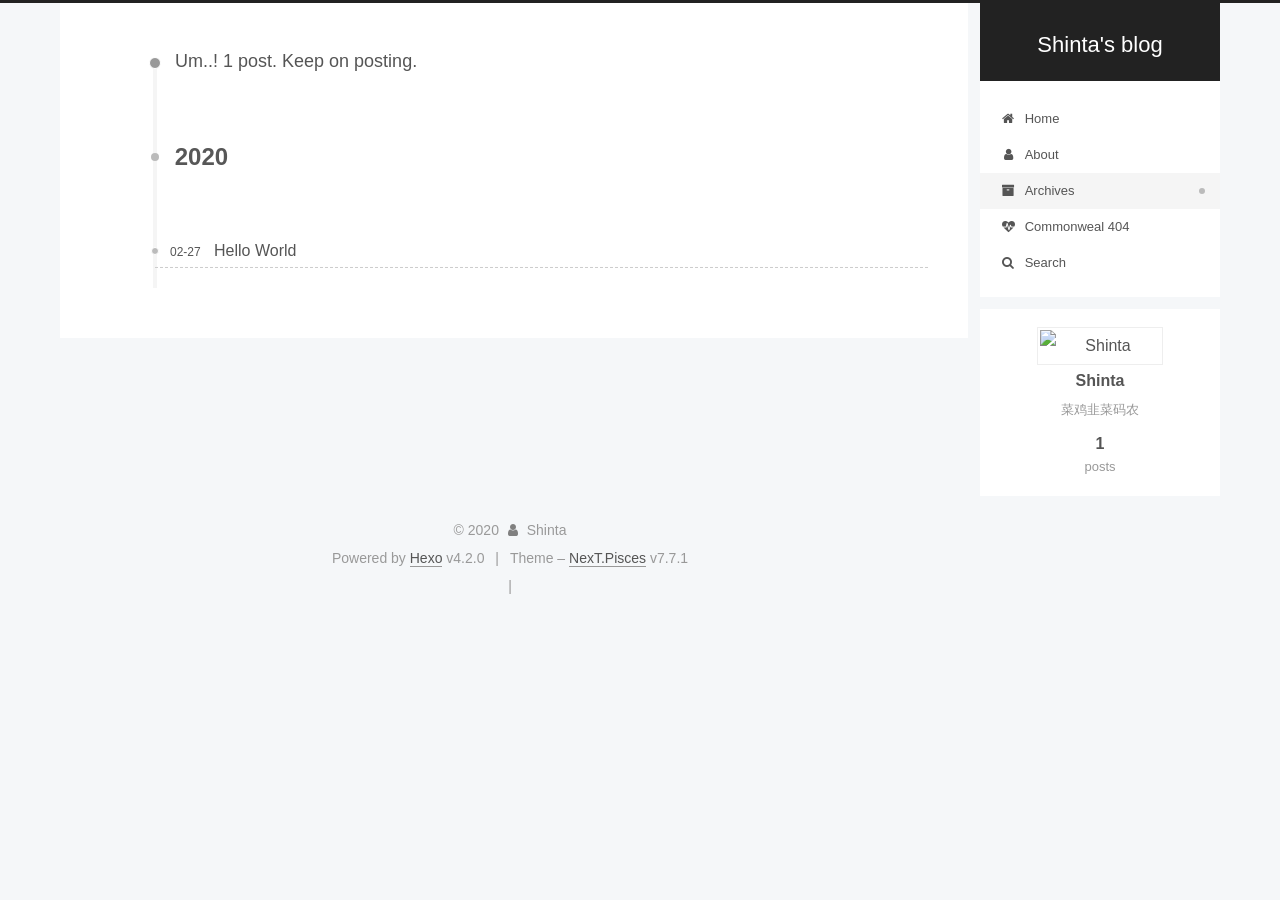
==== commit e2f9e7a4: "Site updated: 2020-02-27 23:53:48" ====
--- a/archives/index.html
+++ b/archives/index.html
@@ -17,7 +17,7 @@
 
 <script id="hexo-configurations">
     var NexT = window.NexT || {};
-    var CONFIG = {"hostname":"yoursite.com","root":"/","scheme":"Pisces","version":"7.7.1","exturl":false,"sidebar":{"position":"right","display":"post","padding":18,"offset":12,"onmobile":false},"copycode":{"enable":false,"show_result":false,"style":null},"back2top":{"enable":true,"sidebar":false,"scrollpercent":false},"bookmark":{"enable":false,"color":"#222","save":"auto"},"fancybox":false,"mediumzoom":false,"lazyload":false,"pangu":false,"comments":{"style":"tabs","active":null,"storage":true,"lazyload":false,"nav":null},"algolia":{"hits":{"per_page":10},"labels":{"input_placeholder":"Search for Posts","hits_empty":"We didn't find any results for the search: ${query}","hits_stats":"${hits} results found in ${time} ms"}},"localsearch":{"enable":false,"trigger":"auto","top_n_per_article":1,"unescape":false,"preload":false},"motion":{"enable":true,"async":false,"transition":{"post_block":"fadeIn","post_header":"slideDownIn","post_body":"slideDownIn","coll_header":"slideLeftIn","sidebar":"slideUpIn"}}};
+    var CONFIG = {"hostname":"yoursite.com","root":"/","scheme":"Pisces","version":"7.7.1","exturl":false,"sidebar":{"position":"right","display":"post","padding":18,"offset":12,"onmobile":false},"copycode":{"enable":false,"show_result":false,"style":null},"back2top":{"enable":true,"sidebar":false,"scrollpercent":false},"bookmark":{"enable":false,"color":"#222","save":"auto"},"fancybox":false,"mediumzoom":false,"lazyload":false,"pangu":false,"comments":{"style":"tabs","active":null,"storage":true,"lazyload":false,"nav":null},"algolia":{"appID":"YPLJ5AEO64","indexName":"Blog","hits":{"per_page":10},"labels":{"input_placeholder":"Search for Posts","hits_empty":"We didn't find any results for the search: ${query}","hits_stats":"${hits} results found in ${time} ms"}},"localsearch":{"enable":false,"trigger":"auto","top_n_per_article":1,"unescape":false,"preload":false},"motion":{"enable":true,"async":false,"transition":{"post_block":"fadeIn","post_header":"slideDownIn","post_body":"slideDownIn","coll_header":"slideLeftIn","sidebar":"slideUpIn"}}};
   </script>
 
   <meta name="description" content="菜鸡韭菜码农">
@@ -102,6 +102,7 @@
 
   <div class="site-nav-right">
     <div class="toggle popup-trigger">
+        <i class="fa fa-search fa-fw fa-lg"></i>
     </div>
   </div>
 </div>
@@ -130,9 +131,35 @@
     <a href="/404/" rel="section"><i class="fa fa-fw fa-heartbeat"></i>Commonweal 404</a>
 
   </li>
+      <li class="menu-item menu-item-search">
+        <a role="button" class="popup-trigger"><i class="fa fa-search fa-fw"></i>Search
+        </a>
+      </li>
   </ul>
 
 </nav>
+  <div class="site-search">
+    <div class="popup search-popup">
+    <div class="search-header">
+  <span class="search-icon">
+    <i class="fa fa-search"></i>
+  </span>
+  <div class="search-input-container"></div>
+  <span class="popup-btn-close">
+    <i class="fa fa-times-circle"></i>
+  </span>
+</div>
+<div class="algolia-results">
+  <div id="algolia-stats"></div>
+  <div id="algolia-hits"></div>
+  <div id="algolia-pagination" class="algolia-pagination"></div>
+</div>
+
+  
+</div>
+<div class="search-pop-overlay"></div>
+
+  </div>
 </div>
     </header>
 
@@ -298,6 +325,26 @@
   </div>
 
         
+<div class="busuanzi-count">
+  <script async src="https://busuanzi.ibruce.info/busuanzi/2.3/busuanzi.pure.mini.js"></script>
+    <span class="post-meta-item" id="busuanzi_container_site_uv" style="display: none;">
+      <span class="post-meta-item-icon">
+        <i class="fa fa-user"></i>
+      </span>
+      <span class="site-uv" title="Total Visitors">
+        <span id="busuanzi_value_site_uv"></span>
+      </span>
+    </span>
+    <span class="post-meta-divider">|</span>
+    <span class="post-meta-item" id="busuanzi_container_site_pv" style="display: none;">
+      <span class="post-meta-item-icon">
+        <i class="fa fa-eye"></i>
+      </span>
+      <span class="site-pv" title="Total Views">
+        <span id="busuanzi_value_site_pv"></span>
+      </span>
+    </span>
+</div>
 
 
 
@@ -333,6 +380,13 @@
 
 
 
+  
+<script src="//cdn.jsdelivr.net/npm/algoliasearch@4/dist/algoliasearch-lite.umd.js"></script>
+<script src="//cdn.jsdelivr.net/npm/instantsearch.js@4/dist/instantsearch.production.min.js"></script>
+<script src="/js/algolia-search.js"></script>
+
+
+
 
 
 
--- a/css/main.css
+++ b/css/main.css
@@ -854,7 +854,8 @@
 .pagination .next {
   margin-right: 0;
 }
-.pagination .page-number.current {
+.pagination .page-number.current,
+.algolia-pagination .current .page-number {
   background: #ccc;
   border-top-color: #ccc;
   color: #fff;
@@ -1159,7 +1160,7 @@
 }
 .links-of-author a::before,
 .links-of-author span.exturl::before {
-  background: #256acd;
+  background: #86b06c;
   border-radius: 50%;
   content: ' ';
   display: inline-block;
@@ -2116,6 +2117,127 @@
 .tag-cloud a:hover {
   color: #222 !important;
 }
+.search-pop-overlay {
+  background: rgba(0,0,0,0.3);
+  display: none;
+  height: 100%;
+  left: 0;
+  overflow: hidden;
+  position: fixed;
+  top: 0;
+  width: 100%;
+  z-index: 1400;
+}
+.search-popup {
+  background: var(--card-bg-color);
+  border-radius: 5px;
+  display: none;
+  height: 80%;
+  left: 50%;
+  margin-left: -350px;
+  padding: 0;
+  position: fixed;
+  top: 10%;
+  width: 700px;
+  z-index: 1500;
+}
+@media (max-width: 767px) {
+  .search-popup {
+    border-radius: 0;
+    height: 100%;
+    left: 0;
+    margin: 0;
+    top: 0;
+    width: 100%;
+  }
+}
+.search-popup .search-icon,
+.search-popup .popup-btn-close {
+  color: #999;
+  font-size: 18px;
+  padding: 0 10px;
+}
+.search-popup .popup-btn-close {
+  cursor: pointer;
+}
+.search-popup .popup-btn-close:hover .fa {
+  color: #222;
+}
+.search-popup .search-header {
+  background: #eee;
+  border-top-left-radius: 5px;
+  border-top-right-radius: 5px;
+  display: flex;
+  padding: 5px;
+}
+.site-search input.search-input {
+  background: transparent;
+  border: 0;
+  outline: 0;
+  width: 100%;
+}
+.site-search input.search-input::-webkit-search-cancel-button {
+  display: none;
+}
+.search-input-container {
+  flex-grow: 1;
+}
+.search-input-container form {
+  padding: 2px;
+}
+.algolia-powered {
+  float: right;
+}
+.algolia-powered img {
+  display: inline-block;
+  height: 18px;
+  vertical-align: middle;
+}
+.algolia-results {
+  height: calc(100% - 55px);
+  overflow: auto;
+  padding: 5px 30px;
+}
+.algolia-results hr {
+  margin: 10px 0;
+}
+.algolia-hit-item {
+  margin: 15px 0;
+}
+.algolia-hit-item-link {
+  border-bottom: 1px dashed #ccc;
+  display: block;
+  transition-delay: 0s;
+  transition-duration: 0.2s;
+  transition-timing-function: ease-in-out;
+}
+.algolia-pagination .pagination {
+  border-top: none;
+  margin: 40px 0;
+  opacity: 1;
+  padding: 0;
+}
+.algolia-pagination .pagination-item {
+  display: inline-block;
+}
+.algolia-pagination .page-number {
+  border-top: 1px solid transparent;
+  transition-delay: 0s;
+  transition-duration: 0.2s;
+  transition-timing-function: ease-in-out;
+}
+.algolia-pagination .page-number:hover {
+  border-top: 1px solid #222;
+}
+.algolia-pagination .current .page-number {
+  cursor: default;
+}
+.algolia-pagination .current .page-number:hover {
+  border-top-color: #ccc;
+}
+.algolia-pagination .disabled-item {
+  visibility: hidden;
+}
 .header {
   margin: 0 auto;
   position: relative;
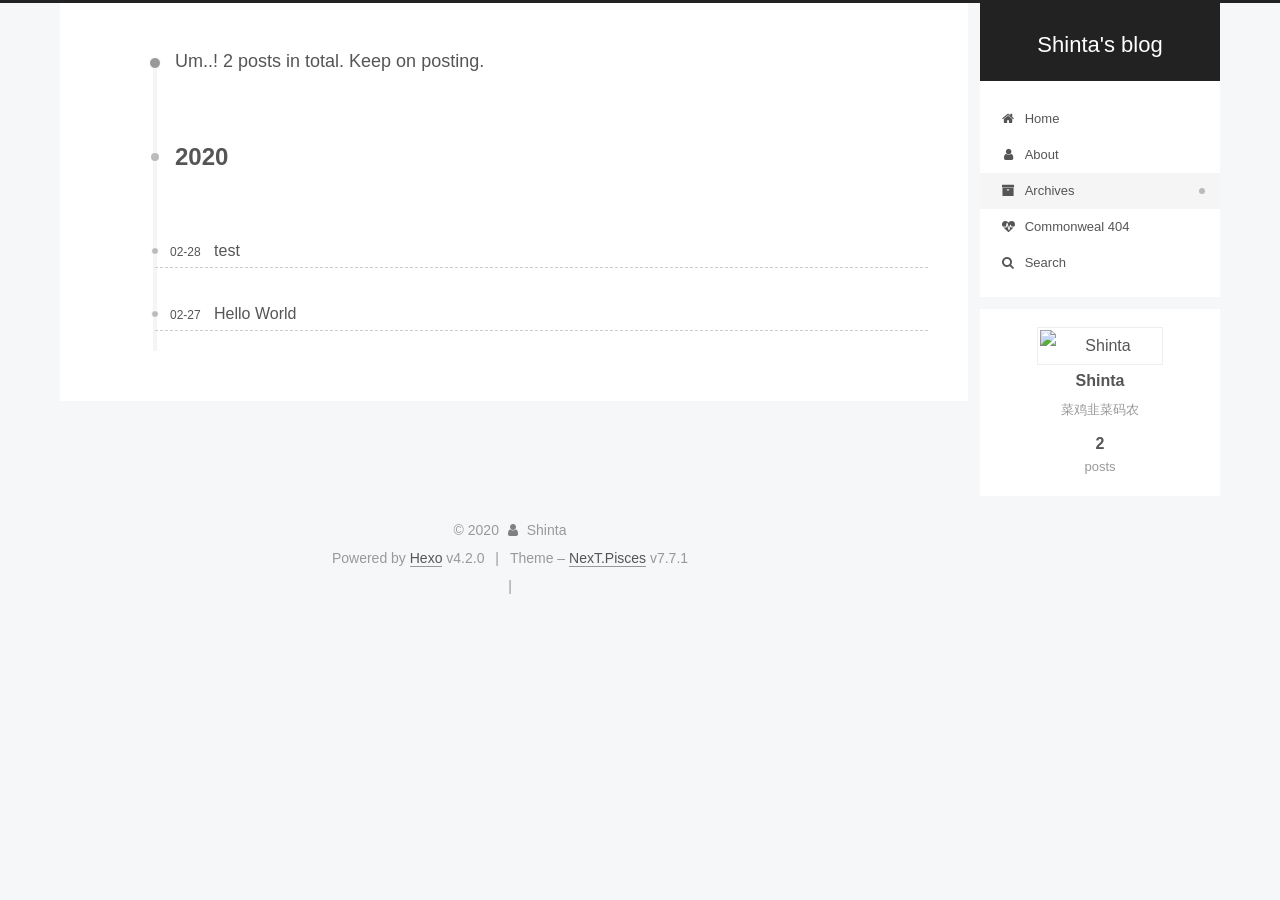
==== commit 4212fff8: "Site updated: 2020-02-29 17:18:22" ====
--- a/archives/index.html
+++ b/archives/index.html
@@ -17,20 +17,20 @@
 
 <script id="hexo-configurations">
     var NexT = window.NexT || {};
-    var CONFIG = {"hostname":"yoursite.com","root":"/","scheme":"Pisces","version":"7.7.1","exturl":false,"sidebar":{"position":"right","display":"post","padding":18,"offset":12,"onmobile":false},"copycode":{"enable":false,"show_result":false,"style":null},"back2top":{"enable":true,"sidebar":false,"scrollpercent":false},"bookmark":{"enable":false,"color":"#222","save":"auto"},"fancybox":false,"mediumzoom":false,"lazyload":false,"pangu":false,"comments":{"style":"tabs","active":null,"storage":true,"lazyload":false,"nav":null},"algolia":{"appID":"YPLJ5AEO64","indexName":"Blog","hits":{"per_page":10},"labels":{"input_placeholder":"Search for Posts","hits_empty":"We didn't find any results for the search: ${query}","hits_stats":"${hits} results found in ${time} ms"}},"localsearch":{"enable":false,"trigger":"auto","top_n_per_article":1,"unescape":false,"preload":false},"motion":{"enable":true,"async":false,"transition":{"post_block":"fadeIn","post_header":"slideDownIn","post_body":"slideDownIn","coll_header":"slideLeftIn","sidebar":"slideUpIn"}}};
+    var CONFIG = {"hostname":"blog.shallow.online","root":"/","scheme":"Pisces","version":"7.7.1","exturl":false,"sidebar":{"position":"right","display":"post","padding":18,"offset":12,"onmobile":false},"copycode":{"enable":false,"show_result":false,"style":null},"back2top":{"enable":true,"sidebar":false,"scrollpercent":false},"bookmark":{"enable":false,"color":"#222","save":"auto"},"fancybox":false,"mediumzoom":false,"lazyload":false,"pangu":false,"comments":{"style":"tabs","active":null,"storage":true,"lazyload":false,"nav":null},"algolia":{"appID":"YPLJ5AEO64","indexName":"Blog","hits":{"per_page":10},"labels":{"input_placeholder":"Search for Posts","hits_empty":"We didn't find any results for the search: ${query}","hits_stats":"${hits} results found in ${time} ms"}},"localsearch":{"enable":false,"trigger":"auto","top_n_per_article":1,"unescape":false,"preload":false},"motion":{"enable":true,"async":false,"transition":{"post_block":"fadeIn","post_header":"slideDownIn","post_body":"slideDownIn","coll_header":"slideLeftIn","sidebar":"slideUpIn"}}};
   </script>
 
   <meta name="description" content="菜鸡韭菜码农">
 <meta property="og:type" content="website">
 <meta property="og:title" content="Shinta&#39;s blog">
-<meta property="og:url" content="http://yoursite.com/archives/index.html">
+<meta property="og:url" content="blog.shallow.online/archives/index.html">
 <meta property="og:site_name" content="Shinta&#39;s blog">
 <meta property="og:description" content="菜鸡韭菜码农">
 <meta property="og:locale" content="en_US">
 <meta property="article:author" content="Shinta">
 <meta name="twitter:card" content="summary">
 
-<link rel="canonical" href="http://yoursite.com/archives/">
+<link rel="canonical" href="blog.shallow.online/archives/">
 
 
 <script id="page-configurations">
@@ -184,13 +184,33 @@
   <div class="post-block">
     <div class="posts-collapse">
       <div class="collection-title">
-        <span class="collection-header">Um..! 1 post. Keep on posting.</span>
+        <span class="collection-header">Um..! 2 posts in total. Keep on posting.</span>
       </div>
 
       
     <div class="collection-year">
       <h1 class="collection-header">2020</h1>
     </div>
+
+  <article itemscope itemtype="http://schema.org/Article">
+    <header class="post-header">
+
+      <div class="post-meta">
+        <time itemprop="dateCreated"
+              datetime="2020-02-28T01:36:43+08:00"
+              content="2020-02-28">
+          02-28
+        </time>
+      </div>
+
+      <h2 class="post-title">
+          <a class="post-title-link" href="/2020/02/28/test/" itemprop="url">
+            <span itemprop="name">test</span>
+          </a>
+      </h2>
+
+    </header>
+  </article>
 
   <article itemscope itemtype="http://schema.org/Article">
     <header class="post-header">
@@ -286,7 +306,7 @@
       <div class="site-state-item site-state-posts">
           <a href="/archives/">
         
-          <span class="site-state-item-count">1</span>
+          <span class="site-state-item-count">2</span>
           <span class="site-state-item-name">posts</span>
         </a>
       </div>
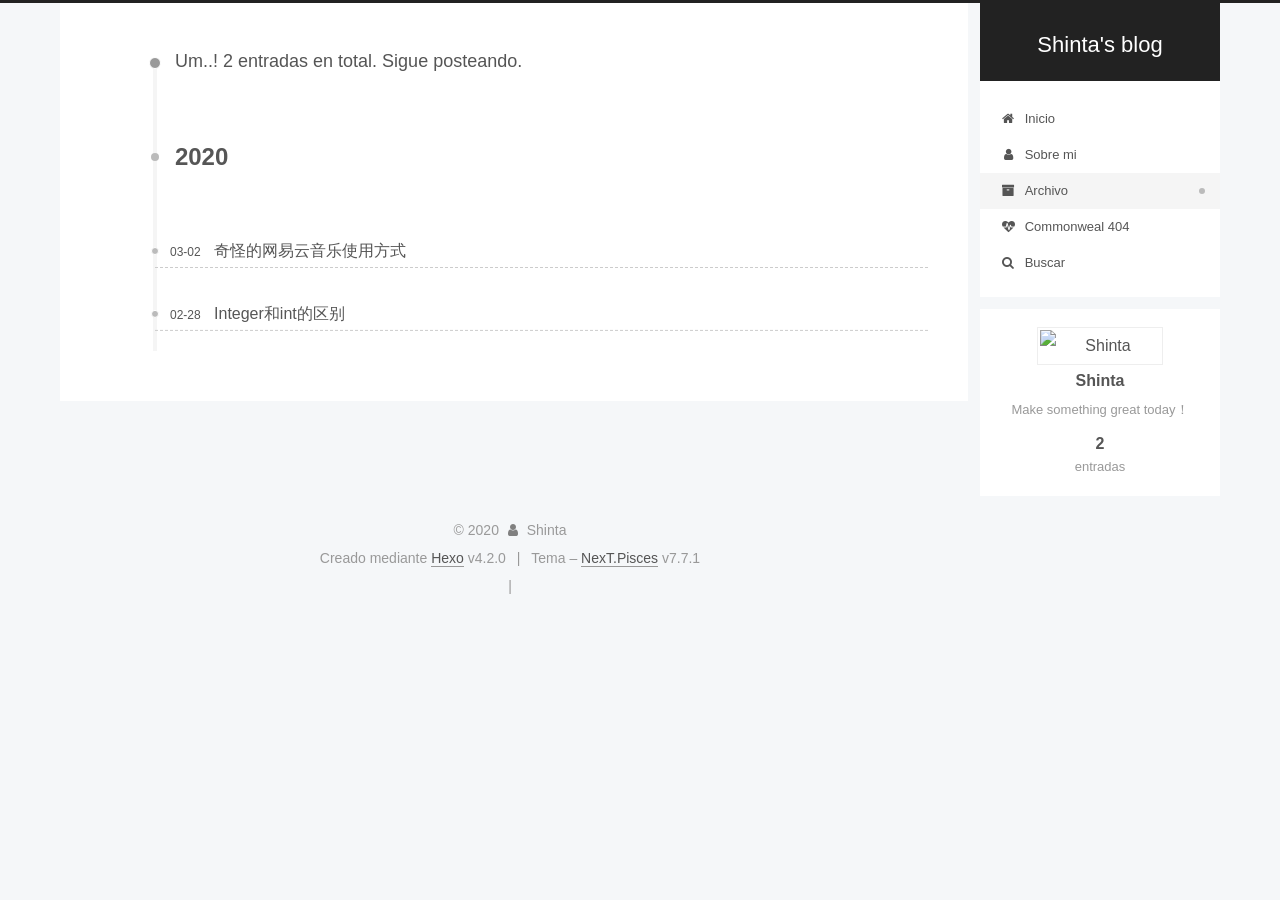
==== commit 70606e69: "Site updated: 2020-03-02 19:30:14" ====
--- a/archives/index.html
+++ b/archives/index.html
@@ -1,5 +1,5 @@
 <!DOCTYPE html>
-<html lang="en">
+<html lang="zh_CN">
 <head>
   <meta charset="UTF-8">
 <meta name="viewport" content="width=device-width, initial-scale=1, maximum-scale=2">
@@ -20,13 +20,13 @@
     var CONFIG = {"hostname":"blog.shallow.online","root":"/","scheme":"Pisces","version":"7.7.1","exturl":false,"sidebar":{"position":"right","display":"post","padding":18,"offset":12,"onmobile":false},"copycode":{"enable":false,"show_result":false,"style":null},"back2top":{"enable":true,"sidebar":false,"scrollpercent":false},"bookmark":{"enable":false,"color":"#222","save":"auto"},"fancybox":false,"mediumzoom":false,"lazyload":false,"pangu":false,"comments":{"style":"tabs","active":null,"storage":true,"lazyload":false,"nav":null},"algolia":{"appID":"YPLJ5AEO64","indexName":"Blog","hits":{"per_page":10},"labels":{"input_placeholder":"Search for Posts","hits_empty":"We didn't find any results for the search: ${query}","hits_stats":"${hits} results found in ${time} ms"}},"localsearch":{"enable":false,"trigger":"auto","top_n_per_article":1,"unescape":false,"preload":false},"motion":{"enable":true,"async":false,"transition":{"post_block":"fadeIn","post_header":"slideDownIn","post_body":"slideDownIn","coll_header":"slideLeftIn","sidebar":"slideUpIn"}}};
   </script>
 
-  <meta name="description" content="菜鸡韭菜码农">
+  <meta name="description" content="Make something great today！">
 <meta property="og:type" content="website">
 <meta property="og:title" content="Shinta&#39;s blog">
 <meta property="og:url" content="blog.shallow.online/archives/index.html">
 <meta property="og:site_name" content="Shinta&#39;s blog">
-<meta property="og:description" content="菜鸡韭菜码农">
-<meta property="og:locale" content="en_US">
+<meta property="og:description" content="Make something great today！">
+<meta property="og:locale" content="zh_CN">
 <meta property="article:author" content="Shinta">
 <meta name="twitter:card" content="summary">
 
@@ -42,7 +42,7 @@
   };
 </script>
 
-  <title>Archive | Shinta's blog</title>
+  <title>Archivo | Shinta's blog</title>
   
 
 
@@ -82,7 +82,7 @@
     <header class="header" itemscope itemtype="http://schema.org/WPHeader">
       <div class="header-inner"><div class="site-brand-container">
   <div class="site-nav-toggle">
-    <div class="toggle" aria-label="Toggle navigation bar">
+    <div class="toggle" aria-label="Cambiar a barra de navegación">
       <span class="toggle-line toggle-line-first"></span>
       <span class="toggle-line toggle-line-middle"></span>
       <span class="toggle-line toggle-line-last"></span>
@@ -113,17 +113,17 @@
   <ul id="menu" class="menu">
         <li class="menu-item menu-item-home">
 
-    <a href="/" rel="section"><i class="fa fa-fw fa-home"></i>Home</a>
+    <a href="/" rel="section"><i class="fa fa-fw fa-home"></i>Inicio</a>
 
   </li>
         <li class="menu-item menu-item-about">
 
-    <a href="/about/" rel="section"><i class="fa fa-fw fa-user"></i>About</a>
+    <a href="/about/" rel="section"><i class="fa fa-fw fa-user"></i>Sobre mi</a>
 
   </li>
         <li class="menu-item menu-item-archives">
 
-    <a href="/archives/" rel="section"><i class="fa fa-fw fa-archive"></i>Archives</a>
+    <a href="/archives/" rel="section"><i class="fa fa-fw fa-archive"></i>Archivo</a>
 
   </li>
         <li class="menu-item menu-item-commonweal">
@@ -132,7 +132,7 @@
 
   </li>
       <li class="menu-item menu-item-search">
-        <a role="button" class="popup-trigger"><i class="fa fa-search fa-fw"></i>Search
+        <a role="button" class="popup-trigger"><i class="fa fa-search fa-fw"></i>Buscar
         </a>
       </li>
   </ul>
@@ -184,13 +184,33 @@
   <div class="post-block">
     <div class="posts-collapse">
       <div class="collection-title">
-        <span class="collection-header">Um..! 2 posts in total. Keep on posting.</span>
+        <span class="collection-header">Um..! 2 entradas en total. Sigue posteando.</span>
       </div>
 
       
     <div class="collection-year">
       <h1 class="collection-header">2020</h1>
     </div>
+
+  <article itemscope itemtype="http://schema.org/Article">
+    <header class="post-header">
+
+      <div class="post-meta">
+        <time itemprop="dateCreated"
+              datetime="2020-03-02T18:19:15+08:00"
+              content="2020-03-02">
+          03-02
+        </time>
+      </div>
+
+      <h2 class="post-title">
+          <a class="post-title-link" href="/2020/03/02/%E5%A5%87%E6%80%AA%E7%9A%84%E7%BD%91%E6%98%93%E4%BA%91%E9%9F%B3%E4%B9%90%E4%BD%BF%E7%94%A8%E6%96%B9%E5%BC%8F/" itemprop="url">
+            <span itemprop="name">奇怪的网易云音乐使用方式</span>
+          </a>
+      </h2>
+
+    </header>
+  </article>
 
   <article itemscope itemtype="http://schema.org/Article">
     <header class="post-header">
@@ -204,28 +224,8 @@
       </div>
 
       <h2 class="post-title">
-          <a class="post-title-link" href="/2020/02/28/test/" itemprop="url">
-            <span itemprop="name">test</span>
-          </a>
-      </h2>
-
-    </header>
-  </article>
-
-  <article itemscope itemtype="http://schema.org/Article">
-    <header class="post-header">
-
-      <div class="post-meta">
-        <time itemprop="dateCreated"
-              datetime="2020-02-27T21:23:41+08:00"
-              content="2020-02-27">
-          02-27
-        </time>
-      </div>
-
-      <h2 class="post-title">
-          <a class="post-title-link" href="/2020/02/27/hello-world/" itemprop="url">
-            <span itemprop="name">Hello World</span>
+          <a class="post-title-link" href="/2020/02/28/Integer%20%E5%92%8Cint%E7%9A%84%E5%8C%BA%E5%88%AB%20java/" itemprop="url">
+            <span itemprop="name">Integer和int的区别</span>
           </a>
       </h2>
 
@@ -282,10 +282,10 @@
 
       <ul class="sidebar-nav motion-element">
         <li class="sidebar-nav-toc">
-          Table of Contents
+          Tabla de contenidos
         </li>
         <li class="sidebar-nav-overview">
-          Overview
+          Inicio
         </li>
       </ul>
 
@@ -299,7 +299,7 @@
     <img class="site-author-image" itemprop="image" alt="Shinta"
       src="/%5Cassets%5Cimg%5CMe.jpg">
   <p class="site-author-name" itemprop="name">Shinta</p>
-  <div class="site-description" itemprop="description">菜鸡韭菜码农</div>
+  <div class="site-description" itemprop="description">Make something great today！</div>
 </div>
 <div class="site-state-wrap motion-element">
   <nav class="site-state">
@@ -307,7 +307,7 @@
           <a href="/archives/">
         
           <span class="site-state-item-count">2</span>
-          <span class="site-state-item-name">posts</span>
+          <span class="site-state-item-name">entradas</span>
         </a>
       </div>
   </nav>
@@ -338,10 +338,10 @@
   </span>
   <span class="author" itemprop="copyrightHolder">Shinta</span>
 </div>
-  <div class="powered-by">Powered by <a href="https://hexo.io/" class="theme-link" rel="noopener" target="_blank">Hexo</a> v4.2.0
+  <div class="powered-by">Creado mediante <a href="https://hexo.io/" class="theme-link" rel="noopener" target="_blank">Hexo</a> v4.2.0
   </div>
   <span class="post-meta-divider">|</span>
-  <div class="theme-info">Theme – <a href="https://pisces.theme-next.org/" class="theme-link" rel="noopener" target="_blank">NexT.Pisces</a> v7.7.1
+  <div class="theme-info">Tema – <a href="https://pisces.theme-next.org/" class="theme-link" rel="noopener" target="_blank">NexT.Pisces</a> v7.7.1
   </div>
 
         
@@ -351,7 +351,7 @@
       <span class="post-meta-item-icon">
         <i class="fa fa-user"></i>
       </span>
-      <span class="site-uv" title="Total Visitors">
+      <span class="site-uv" title="Visitantes totales">
         <span id="busuanzi_value_site_uv"></span>
       </span>
     </span>
@@ -360,7 +360,7 @@
       <span class="post-meta-item-icon">
         <i class="fa fa-eye"></i>
       </span>
-      <span class="site-pv" title="Total Views">
+      <span class="site-pv" title="Visitas totales">
         <span id="busuanzi_value_site_pv"></span>
       </span>
     </span>
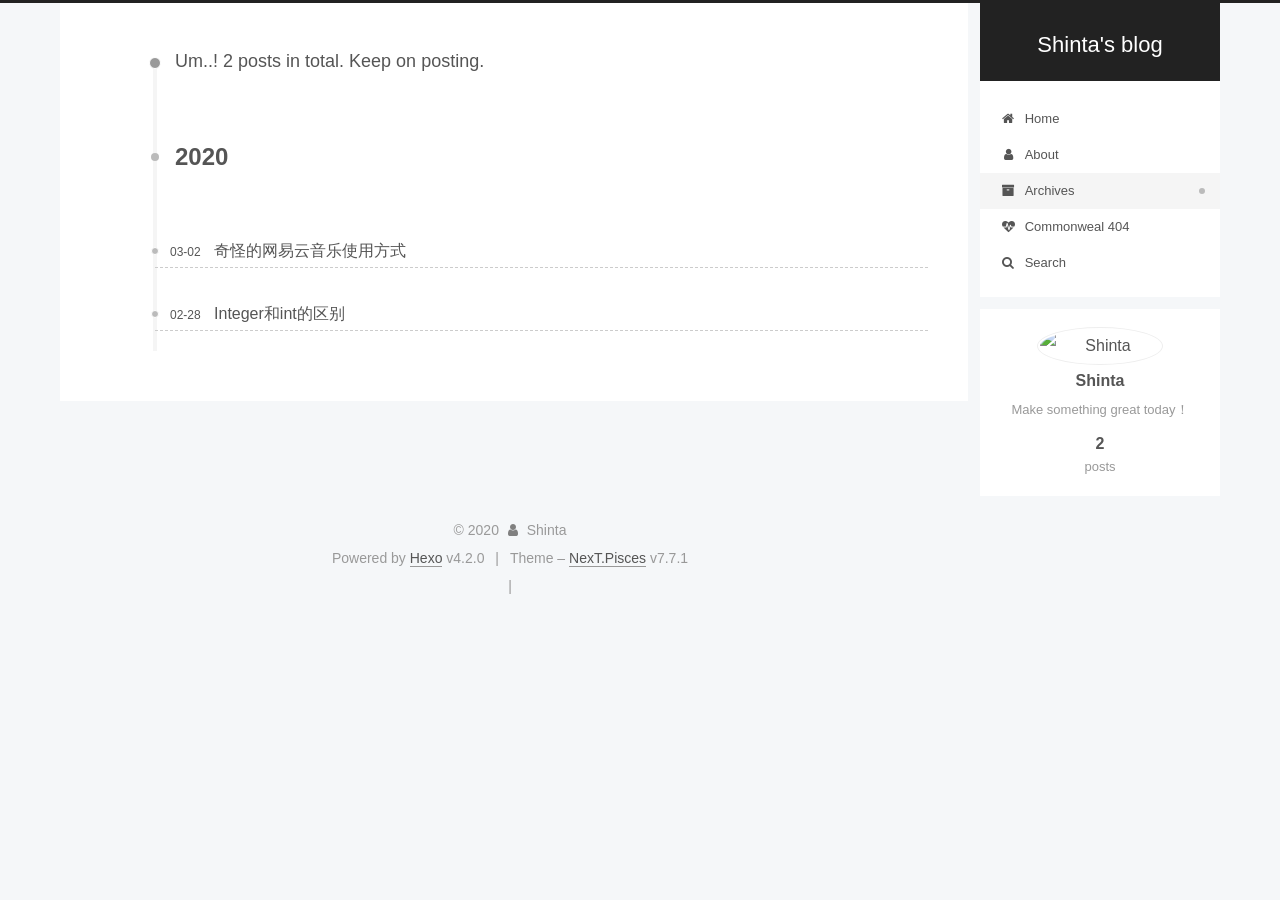
==== commit 9bf89ce2: "Site updated: 2020-03-02 19:48:11" ====
--- a/archives/index.html
+++ b/archives/index.html
@@ -1,5 +1,5 @@
 <!DOCTYPE html>
-<html lang="zh_CN">
+<html lang="zh-Hans">
 <head>
   <meta charset="UTF-8">
 <meta name="viewport" content="width=device-width, initial-scale=1, maximum-scale=2">
@@ -26,7 +26,6 @@
 <meta property="og:url" content="blog.shallow.online/archives/index.html">
 <meta property="og:site_name" content="Shinta&#39;s blog">
 <meta property="og:description" content="Make something great today！">
-<meta property="og:locale" content="zh_CN">
 <meta property="article:author" content="Shinta">
 <meta name="twitter:card" content="summary">
 
@@ -42,7 +41,7 @@
   };
 </script>
 
-  <title>Archivo | Shinta's blog</title>
+  <title>Archive | Shinta's blog</title>
   
 
 
@@ -82,7 +81,7 @@
     <header class="header" itemscope itemtype="http://schema.org/WPHeader">
       <div class="header-inner"><div class="site-brand-container">
   <div class="site-nav-toggle">
-    <div class="toggle" aria-label="Cambiar a barra de navegación">
+    <div class="toggle" aria-label="Toggle navigation bar">
       <span class="toggle-line toggle-line-first"></span>
       <span class="toggle-line toggle-line-middle"></span>
       <span class="toggle-line toggle-line-last"></span>
@@ -113,17 +112,17 @@
   <ul id="menu" class="menu">
         <li class="menu-item menu-item-home">
 
-    <a href="/" rel="section"><i class="fa fa-fw fa-home"></i>Inicio</a>
+    <a href="/" rel="section"><i class="fa fa-fw fa-home"></i>Home</a>
 
   </li>
         <li class="menu-item menu-item-about">
 
-    <a href="/about/" rel="section"><i class="fa fa-fw fa-user"></i>Sobre mi</a>
+    <a href="/about/" rel="section"><i class="fa fa-fw fa-user"></i>About</a>
 
   </li>
         <li class="menu-item menu-item-archives">
 
-    <a href="/archives/" rel="section"><i class="fa fa-fw fa-archive"></i>Archivo</a>
+    <a href="/archives/" rel="section"><i class="fa fa-fw fa-archive"></i>Archives</a>
 
   </li>
         <li class="menu-item menu-item-commonweal">
@@ -132,7 +131,7 @@
 
   </li>
       <li class="menu-item menu-item-search">
-        <a role="button" class="popup-trigger"><i class="fa fa-search fa-fw"></i>Buscar
+        <a role="button" class="popup-trigger"><i class="fa fa-search fa-fw"></i>Search
         </a>
       </li>
   </ul>
@@ -184,7 +183,7 @@
   <div class="post-block">
     <div class="posts-collapse">
       <div class="collection-title">
-        <span class="collection-header">Um..! 2 entradas en total. Sigue posteando.</span>
+        <span class="collection-header">Um..! 2 posts in total. Keep on posting.</span>
       </div>
 
       
@@ -282,10 +281,10 @@
 
       <ul class="sidebar-nav motion-element">
         <li class="sidebar-nav-toc">
-          Tabla de contenidos
+          Table of Contents
         </li>
         <li class="sidebar-nav-overview">
-          Inicio
+          Overview
         </li>
       </ul>
 
@@ -307,7 +306,7 @@
           <a href="/archives/">
         
           <span class="site-state-item-count">2</span>
-          <span class="site-state-item-name">entradas</span>
+          <span class="site-state-item-name">posts</span>
         </a>
       </div>
   </nav>
@@ -338,10 +337,10 @@
   </span>
   <span class="author" itemprop="copyrightHolder">Shinta</span>
 </div>
-  <div class="powered-by">Creado mediante <a href="https://hexo.io/" class="theme-link" rel="noopener" target="_blank">Hexo</a> v4.2.0
+  <div class="powered-by">Powered by <a href="https://hexo.io/" class="theme-link" rel="noopener" target="_blank">Hexo</a> v4.2.0
   </div>
   <span class="post-meta-divider">|</span>
-  <div class="theme-info">Tema – <a href="https://pisces.theme-next.org/" class="theme-link" rel="noopener" target="_blank">NexT.Pisces</a> v7.7.1
+  <div class="theme-info">Theme – <a href="https://pisces.theme-next.org/" class="theme-link" rel="noopener" target="_blank">NexT.Pisces</a> v7.7.1
   </div>
 
         
@@ -351,7 +350,7 @@
       <span class="post-meta-item-icon">
         <i class="fa fa-user"></i>
       </span>
-      <span class="site-uv" title="Visitantes totales">
+      <span class="site-uv" title="Total Visitors">
         <span id="busuanzi_value_site_uv"></span>
       </span>
     </span>
@@ -360,7 +359,7 @@
       <span class="post-meta-item-icon">
         <i class="fa fa-eye"></i>
       </span>
-      <span class="site-pv" title="Visitas totales">
+      <span class="site-pv" title="Total Views">
         <span id="busuanzi_value_site_pv"></span>
       </span>
     </span>
--- a/css/main.css
+++ b/css/main.css
@@ -1133,6 +1133,13 @@
   margin: 0 auto;
   max-width: 120px;
   padding: 2px;
+  border-radius: 50%;
+}
+.site-author-image {
+  transition: transform 1s ease-out;
+}
+.site-author-image:hover {
+  transform: rotateZ(360deg);
 }
 .site-author-name {
   color: var(--text-color);
@@ -1160,7 +1167,7 @@
 }
 .links-of-author a::before,
 .links-of-author span.exturl::before {
-  background: #86b06c;
+  background: #87ed0e;
   border-radius: 50%;
   content: ' ';
   display: inline-block;
